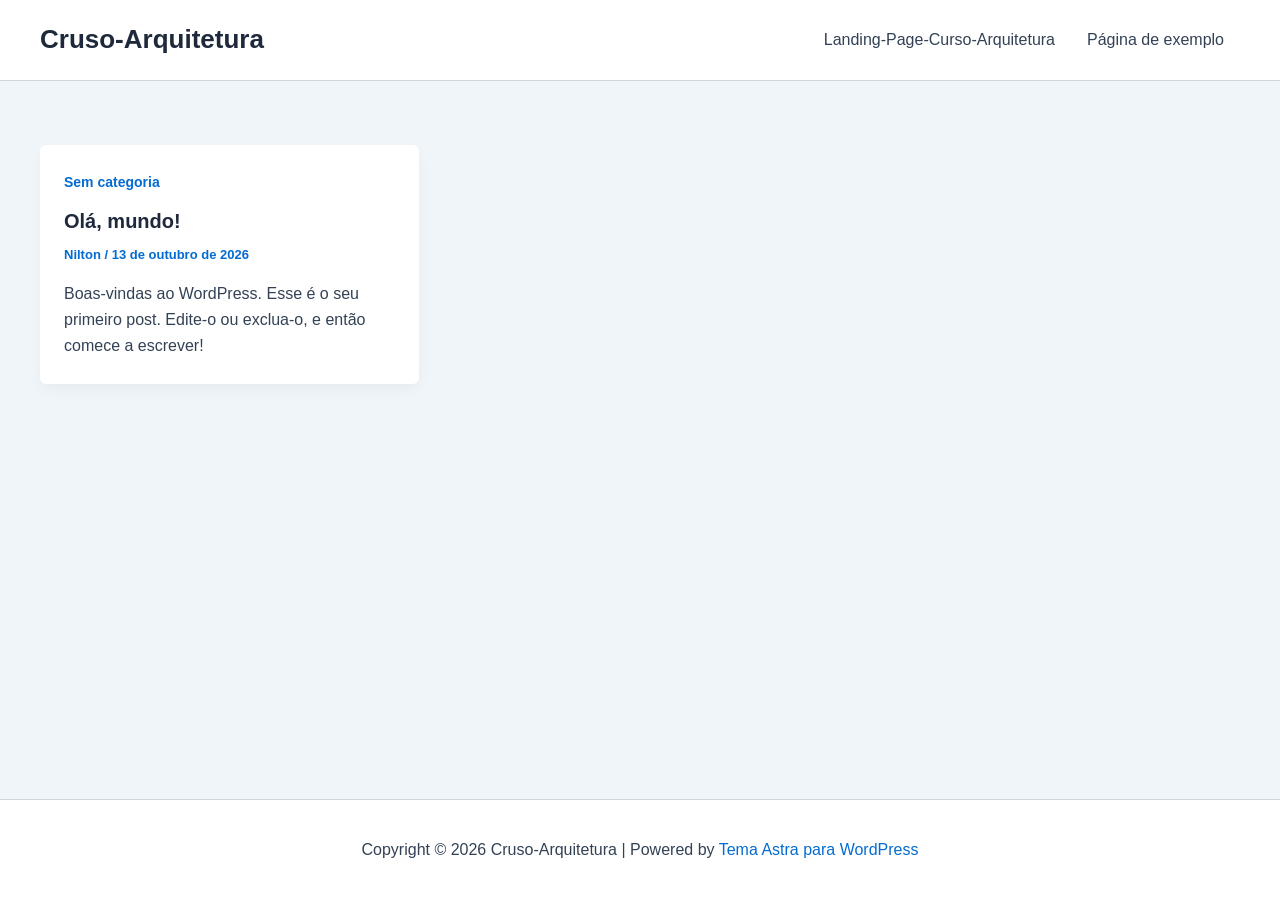
==== index.html @ c6419d1a "pagina teste" ====
<!DOCTYPE html>
<html lang="pt-BR">
<head><meta charset="UTF-8">

<meta name="viewport" content="width=device-width, initial-scale=1">
	<link rel="profile" href="https://gmpg.org/xfn/11"> 
	<title>Cruso-Arquitetura</title>
<meta name="robots" content="max-image-preview:large">


<style id="wp-img-auto-sizes-contain-inline-css">
img:is([sizes=auto i],[sizes^="auto," i]){contain-intrinsic-size:3000px 1500px}
/*# sourceURL=wp-img-auto-sizes-contain-inline-css */
</style>
<link rel="stylesheet" id="astra-theme-css-css" href="/wp-content/themes/astra/assets/css/minified/main.min.css?ver=4.14.0" media="all">
<style id="astra-theme-css-inline-css">
:root{--ast-post-nav-space:0;--ast-container-default-xlg-padding:2.5em;--ast-container-default-lg-padding:2.5em;--ast-container-default-slg-padding:2em;--ast-container-default-md-padding:2.5em;--ast-container-default-sm-padding:2.5em;--ast-container-default-xs-padding:2.4em;--ast-container-default-xxs-padding:1.8em;--ast-code-block-background:#ECEFF3;--ast-comment-inputs-background:#F9FAFB;--ast-normal-container-width:1200px;--ast-narrow-container-width:750px;--ast-blog-title-font-weight:600;--ast-blog-meta-weight:600;--ast-global-color-primary:var(--ast-global-color-4);--ast-global-color-secondary:var(--ast-global-color-5);--ast-global-color-alternate-background:var(--ast-global-color-6);--ast-global-color-subtle-background:var(--ast-global-color-7);--ast-bg-style-guide:var( --ast-global-color-secondary,var(--ast-global-color-5) );--ast-shadow-style-guide:0px 0px 4px 0 #00000057;--ast-global-dark-bg-style:#fff;--ast-global-dark-lfs:#fbfbfb;--ast-widget-bg-color:#fafafa;--ast-wc-container-head-bg-color:#fbfbfb;--ast-title-layout-bg:#eeeeee;--ast-search-border-color:#e7e7e7;--ast-lifter-hover-bg:#e6e6e6;--ast-gallery-block-color:#000;--srfm-color-input-label:var(--ast-global-color-2);}html{font-size:100%;}a{color:var(--ast-global-color-0);}a:hover,a:focus{color:var(--ast-global-color-1);}body,button,input,select,textarea,.ast-button,.ast-custom-button{font-family:-apple-system,BlinkMacSystemFont,Segoe UI,Roboto,Oxygen-Sans,Ubuntu,Cantarell,Helvetica Neue,sans-serif;font-weight:400;font-size:16px;font-size:1rem;line-height:var(--ast-body-line-height,1.65);}blockquote{color:var(--ast-global-color-3);}h1,h2,h3,h4,h5,h6,.entry-content :where(h1,h2,h3,h4,h5,h6),.site-title,.site-title a{font-weight:600;}.ast-site-identity .site-title a{color:var(--ast-global-color-2);}.site-title{font-size:26px;font-size:1.625rem;display:block;}.site-header .site-description{font-size:15px;font-size:0.9375rem;display:none;}.entry-title{font-size:20px;font-size:1.25rem;}.ast-blog-single-element.ast-taxonomy-container a{font-size:14px;font-size:0.875rem;}.ast-blog-meta-container{font-size:13px;font-size:0.8125rem;}.archive .ast-article-post .ast-article-inner,.blog .ast-article-post .ast-article-inner,.archive .ast-article-post .ast-article-inner:hover,.blog .ast-article-post .ast-article-inner:hover{border-top-left-radius:6px;border-top-right-radius:6px;border-bottom-right-radius:6px;border-bottom-left-radius:6px;overflow:hidden;}h1,.entry-content :where(h1){font-size:36px;font-size:2.25rem;font-weight:600;line-height:1.4em;}h2,.entry-content :where(h2){font-size:30px;font-size:1.875rem;font-weight:600;line-height:1.3em;}h3,.entry-content :where(h3){font-size:24px;font-size:1.5rem;font-weight:600;line-height:1.3em;}h4,.entry-content :where(h4){font-size:20px;font-size:1.25rem;line-height:1.2em;font-weight:600;}h5,.entry-content :where(h5){font-size:18px;font-size:1.125rem;line-height:1.2em;font-weight:600;}h6,.entry-content :where(h6){font-size:16px;font-size:1rem;line-height:1.25em;font-weight:600;}::selection{background-color:var(--ast-global-color-0);color:#ffffff;}body,h1,h2,h3,h4,h5,h6,.entry-title a,.entry-content :where(h1,h2,h3,h4,h5,h6){color:var(--ast-global-color-3);}.tagcloud a:hover,.tagcloud a:focus,.tagcloud a.current-item{color:#ffffff;border-color:var(--ast-global-color-0);background-color:var(--ast-global-color-0);}input:focus,input[type="text"]:focus,input[type="email"]:focus,input[type="url"]:focus,input[type="password"]:focus,input[type="reset"]:focus,input[type="search"]:focus,textarea:focus{border-color:var(--ast-global-color-0);}input[type="radio"]:checked,input[type=reset],input[type="checkbox"]:checked,input[type="checkbox"]:hover:checked,input[type="checkbox"]:focus:checked,input[type=range]::-webkit-slider-thumb{border-color:var(--ast-global-color-0);background-color:var(--ast-global-color-0);box-shadow:none;}.site-footer a:hover + .post-count,.site-footer a:focus + .post-count{background:var(--ast-global-color-0);border-color:var(--ast-global-color-0);}.single .nav-links .nav-previous,.single .nav-links .nav-next{color:var(--ast-global-color-0);}.entry-meta,.entry-meta *{line-height:1.45;color:var(--ast-global-color-0);font-weight:600;}.entry-meta a:not(.ast-button):hover,.entry-meta a:not(.ast-button):hover *,.entry-meta a:not(.ast-button):focus,.entry-meta a:not(.ast-button):focus *,.page-links > .page-link,.page-links .page-link:hover,.post-navigation a:hover{color:var(--ast-global-color-1);}#cat option,.secondary .calendar_wrap thead a,.secondary .calendar_wrap thead a:visited{color:var(--ast-global-color-0);}.secondary .calendar_wrap #today,.ast-progress-val span{background:var(--ast-global-color-0);}.secondary a:hover + .post-count,.secondary a:focus + .post-count{background:var(--ast-global-color-0);border-color:var(--ast-global-color-0);}.calendar_wrap #today > a{color:#ffffff;}.page-links .page-link,.single .post-navigation a{color:var(--ast-global-color-3);}.ast-search-menu-icon .search-form button.search-submit{padding:0 4px;}.ast-search-menu-icon form.search-form{padding-right:0;}.ast-header-search .ast-search-menu-icon.ast-dropdown-active .search-form,.ast-header-search .ast-search-menu-icon.ast-dropdown-active .search-field:focus{transition:all 0.2s;}.search-form input.search-field:focus{outline:none;}.ast-mobile-header-content .ast-builder-layout-element:not(.ast-builder-menu):not(.ast-header-divider-element),.ast-mobile-popup-content .ast-builder-layout-element:not(.ast-builder-menu):not(.ast-header-divider-element){padding:15px 20px;}.ast-search-menu-icon .search-form button.search-submit:focus,.ast-theme-transparent-header .ast-header-search .ast-dropdown-active .ast-icon,.ast-theme-transparent-header .ast-inline-search .search-field:focus .ast-icon{color:var(--ast-global-color-1);}.ast-desktop .ast-header-search .slide-search .search-form{border:2px solid var(--ast-global-color-0);}.ast-header-search .slide-search .search-field{background-color:var(--ast-global-dark-bg-style);}.ast-archive-title{color:var(--ast-global-color-2);}.widget-title{font-size:22px;font-size:1.375rem;color:var(--ast-global-color-2);}.ast-single-post .entry-content a,.ast-comment-content a:not(.ast-comment-edit-reply-wrap a){text-decoration:underline;}.ast-single-post .elementor-widget-button .elementor-button,.ast-single-post .entry-content .uagb-tab a,.ast-single-post .entry-content .uagb-ifb-cta a,.ast-single-post .entry-content .uabb-module-content a,.ast-single-post .entry-content .uagb-post-grid a,.ast-single-post .entry-content .uagb-timeline a,.ast-single-post .entry-content .uagb-toc__wrap a,.ast-single-post .entry-content .uagb-taxomony-box a,.entry-content .wp-block-latest-posts > li > a,.ast-single-post .entry-content .wp-block-file__button,a.ast-post-filter-single,.ast-single-post .ast-comment-content .comment-reply-link,.ast-single-post .ast-comment-content .comment-edit-link{text-decoration:none;}.ast-search-menu-icon.slide-search a:focus-visible:focus-visible,.astra-search-icon:focus-visible,#close:focus-visible,a:focus-visible,.ast-menu-toggle:focus-visible,.site .skip-link:focus-visible,.wp-block-loginout input:focus-visible,.wp-block-search.wp-block-search__button-inside .wp-block-search__inside-wrapper,.ast-header-navigation-arrow:focus-visible,.ast-orders-table__row .ast-orders-table__cell:focus-visible,a#ast-apply-coupon:focus-visible,#ast-apply-coupon:focus-visible,#close:focus-visible,.button.search-submit:focus-visible,#search_submit:focus,.normal-search:focus-visible,.ast-header-account-wrap:focus-visible,.astra-cart-drawer-close:focus,.ast-single-variation:focus,.ast-button:focus,.ast-builder-button-wrap:has(.ast-custom-button-link:focus),.ast-builder-button-wrap .ast-custom-button-link:focus{outline-style:dotted;outline-color:inherit;outline-width:thin;}input:focus,input[type="text"]:focus,input[type="email"]:focus,input[type="url"]:focus,input[type="password"]:focus,input[type="reset"]:focus,input[type="search"]:focus,input[type="number"]:focus,textarea:focus,.wp-block-search__input:focus,[data-section="section-header-mobile-trigger"] .ast-button-wrap .ast-mobile-menu-trigger-minimal:focus,.ast-mobile-popup-drawer.active .menu-toggle-close:focus,#ast-scroll-top:focus,#coupon_code:focus,#ast-coupon-code:focus{border-style:dotted;border-color:inherit;border-width:thin;}input{outline:none;}.ast-logo-title-inline .site-logo-img{padding-right:1em;}body .ast-oembed-container *{position:absolute;top:0;width:100%;height:100%;left:0;}body .wp-block-embed-pocket-casts .ast-oembed-container *{position:unset;}.ast-single-post-featured-section + article {margin-top: 2em;}.site-content .ast-single-post-featured-section img {width: 100%;overflow: hidden;object-fit: cover;}.ast-separate-container .site-content .ast-single-post-featured-section + article {margin-top: -80px;z-index: 9;position: relative;border-radius: 4px;}@media (min-width: 922px) {.ast-no-sidebar .site-content .ast-article-image-container--wide {margin-left: -120px;margin-right: -120px;max-width: unset;width: unset;}.ast-left-sidebar .site-content .ast-article-image-container--wide,.ast-right-sidebar .site-content .ast-article-image-container--wide {margin-left: -10px;margin-right: -10px;}.site-content .ast-article-image-container--full {margin-left: calc( -50vw + 50%);margin-right: calc( -50vw + 50%);max-width: 100vw;width: 100vw;}.ast-left-sidebar .site-content .ast-article-image-container--full,.ast-right-sidebar .site-content .ast-article-image-container--full {margin-left: -10px;margin-right: -10px;max-width: inherit;width: auto;}}.site > .ast-single-related-posts-container {margin-top: 0;}@media (min-width: 922px) {.ast-desktop .ast-container--narrow {max-width: var(--ast-narrow-container-width);margin: 0 auto;}}input[type="text"],input[type="number"],input[type="email"],input[type="url"],input[type="password"],input[type="search"],input[type=reset],input[type=tel],input[type=date],select,textarea{font-size:16px;font-style:normal;font-weight:400;line-height:24px;width:100%;padding:12px 16px;border-radius:4px;box-shadow:0px 1px 2px 0px rgba(0,0,0,0.05);color:var(--ast-form-input-text,#475569);}input[type="text"],input[type="number"],input[type="email"],input[type="url"],input[type="password"],input[type="search"],input[type=reset],input[type=tel],input[type=date],select{height:40px;}input[type="date"]{border-width:1px;border-style:solid;border-color:var(--ast-border-color);background:var( --ast-global-color-secondary,var(--ast-global-color-5) );}input[type="text"]:focus,input[type="number"]:focus,input[type="email"]:focus,input[type="url"]:focus,input[type="password"]:focus,input[type="search"]:focus,input[type=reset]:focus,input[type="tel"]:focus,input[type="date"]:focus,select:focus,textarea:focus{border-color:#046BD2;box-shadow:none;outline:none;color:var(--ast-form-input-focus-text,#475569);}label,legend{color:var(--ast-global-color-2,#111827 );font-size:14px;font-style:normal;font-weight:500;line-height:20px;}select{padding:6px 10px;}fieldset{padding:30px;border-radius:4px;}button,.ast-button,.button,input[type="button"],input[type="reset"],input[type="submit"],a:where(.wp-block-button__link){border-radius:4px;box-shadow:0px 1px 2px 0px rgba(0,0,0,0.05);}:root{--ast-comment-inputs-background:#FFF;}::placeholder{color:var(--ast-form-field-color,#9CA3AF);}::-ms-input-placeholder{color:var(--ast-form-field-color,#9CA3AF);}@media (max-width:921.99px){#ast-desktop-header{display:none;}}@media (min-width:922px){#ast-mobile-header{display:none;}}.wp-block-buttons.aligncenter{justify-content:center;}.wp-block-button.is-style-outline .wp-block-button__link{border-color:var(--ast-global-color-0);}div.wp-block-button.is-style-outline > .wp-block-button__link:not(.has-text-color),div.wp-block-button.wp-block-button__link.is-style-outline:not(.has-text-color){color:var(--ast-global-color-0);}.wp-block-button.is-style-outline .wp-block-button__link:hover,.wp-block-buttons .wp-block-button.is-style-outline .wp-block-button__link:focus,.wp-block-buttons .wp-block-button.is-style-outline > .wp-block-button__link:not(.has-text-color):hover,.wp-block-buttons .wp-block-button.wp-block-button__link.is-style-outline:not(.has-text-color):hover{color:#ffffff;background-color:var(--ast-global-color-1);border-color:var(--ast-global-color-1);}.post-page-numbers.current .page-link,.ast-pagination .page-numbers.current{color:#ffffff;border-color:var(--ast-global-color-0);background-color:var(--ast-global-color-0);}.wp-block-buttons .wp-block-button.is-style-outline .wp-block-button__link.wp-element-button,.ast-outline-button,.wp-block-uagb-buttons-child .uagb-buttons-repeater.ast-outline-button{border-color:var(--ast-global-color-0);border-top-width:2px;border-right-width:2px;border-bottom-width:2px;border-left-width:2px;font-family:inherit;font-weight:500;font-size:16px;font-size:1rem;line-height:1em;padding-top:13px;padding-right:30px;padding-bottom:13px;padding-left:30px;}.wp-block-buttons .wp-block-button.is-style-outline > .wp-block-button__link:not(.has-text-color),.wp-block-buttons .wp-block-button.wp-block-button__link.is-style-outline:not(.has-text-color),.ast-outline-button{color:var(--ast-global-color-0);}.wp-block-button.is-style-outline .wp-block-button__link:hover,.wp-block-buttons .wp-block-button.is-style-outline .wp-block-button__link:focus,.wp-block-buttons .wp-block-button.is-style-outline > .wp-block-button__link:not(.has-text-color):hover,.wp-block-buttons .wp-block-button.wp-block-button__link.is-style-outline:not(.has-text-color):hover,.ast-outline-button:hover,.ast-outline-button:focus,.wp-block-uagb-buttons-child .uagb-buttons-repeater.ast-outline-button:hover,.wp-block-uagb-buttons-child .uagb-buttons-repeater.ast-outline-button:focus{color:#ffffff;background-color:var(--ast-global-color-1);border-color:var(--ast-global-color-1);}.ast-single-post .entry-content a.ast-outline-button,.ast-single-post .entry-content .is-style-outline>.wp-block-button__link{text-decoration:none;}.wp-block-button .wp-block-button__link.wp-element-button.is-style-outline:not(.has-background),.wp-block-button.is-style-outline>.wp-block-button__link.wp-element-button:not(.has-background),.ast-outline-button{background-color:transparent;}.uagb-buttons-repeater.ast-outline-button{border-radius:9999px;}@media (max-width:921px){.wp-block-buttons .wp-block-button.is-style-outline .wp-block-button__link.wp-element-button,.ast-outline-button,.wp-block-uagb-buttons-child .uagb-buttons-repeater.ast-outline-button{padding-top:12px;padding-right:28px;padding-bottom:12px;padding-left:28px;}}@media (max-width:544px){.wp-block-buttons .wp-block-button.is-style-outline .wp-block-button__link.wp-element-button,.ast-outline-button,.wp-block-uagb-buttons-child .uagb-buttons-repeater.ast-outline-button{padding-top:10px;padding-right:24px;padding-bottom:10px;padding-left:24px;}}.entry-content[data-ast-blocks-layout] > figure{margin-bottom:1em;}h1.widget-title{font-weight:600;}h2.widget-title{font-weight:600;}h3.widget-title{font-weight:600;}#page{display:flex;flex-direction:column;min-height:100vh;}.ast-404-layout-1 h1.page-title{color:var(--ast-global-color-2);}.single .post-navigation a{line-height:1em;height:inherit;}.error-404 .page-sub-title{font-size:1.5rem;font-weight:inherit;}.search .site-content .content-area .search-form{margin-bottom:0;}#page .site-content{flex-grow:1;}.widget{margin-bottom:1.25em;}#secondary li{line-height:1.5em;}#secondary .wp-block-group h2{margin-bottom:0.7em;}#secondary h2{font-size:1.7rem;}.ast-separate-container .ast-article-post,.ast-separate-container .ast-article-single,.ast-separate-container .comment-respond{padding:3em;}.ast-separate-container .ast-article-single .ast-article-single{padding:0;}.ast-article-single .wp-block-post-template-is-layout-grid{padding-left:0;}.ast-separate-container .comments-title,.ast-narrow-container .comments-title{padding:1.5em 2em;}.ast-page-builder-template .comment-form-textarea,.ast-comment-formwrap .ast-grid-common-col{padding:0;}.ast-comment-formwrap{padding:0;display:inline-flex;column-gap:20px;width:100%;margin-left:0;margin-right:0;}.comments-area textarea#comment:focus,.comments-area textarea#comment:active,.comments-area .ast-comment-formwrap input[type="text"]:focus,.comments-area .ast-comment-formwrap input[type="text"]:active {box-shadow:none;outline:none;}.archive.ast-page-builder-template .entry-header{margin-top:2em;}.ast-page-builder-template .ast-comment-formwrap{width:100%;}.entry-title{margin-bottom:0.6em;}.ast-archive-description p{font-size:inherit;font-weight:inherit;line-height:inherit;}.ast-separate-container .ast-comment-list li.depth-1,.hentry{margin-bottom:1.5em;}.site-content section.ast-archive-description{margin-bottom:2em;}@media (min-width:921px){.ast-left-sidebar.ast-page-builder-template #secondary,.archive.ast-right-sidebar.ast-page-builder-template .site-main{padding-left:20px;padding-right:20px;}}@media (max-width:544px){.ast-comment-formwrap.ast-row{column-gap:10px;display:inline-block;}#ast-commentform .ast-grid-common-col{position:relative;width:100%;}}@media (min-width:1201px){.ast-separate-container .ast-article-post,.ast-separate-container .ast-article-single,.ast-separate-container .ast-author-box,.ast-separate-container .ast-404-layout-1,.ast-separate-container .no-results{padding:3em;}}@media (max-width:921px){.ast-left-sidebar #content > .ast-container{display:flex;flex-direction:column-reverse;width:100%;}}@media (min-width:922px){.ast-separate-container.ast-right-sidebar #primary,.ast-separate-container.ast-left-sidebar #primary{border:0;}.search-no-results.ast-separate-container #primary{margin-bottom:4em;}}.wp-block-button .wp-block-button__link{color:#ffffff;}.wp-block-button .wp-block-button__link:hover,.wp-block-button .wp-block-button__link:focus{color:#ffffff;background-color:var(--ast-global-color-1);border-color:var(--ast-global-color-1);}.elementor-widget-heading h1.elementor-heading-title{line-height:1.4em;}.elementor-widget-heading h2.elementor-heading-title{line-height:1.3em;}.elementor-widget-heading h3.elementor-heading-title{line-height:1.3em;}.elementor-widget-heading h4.elementor-heading-title{line-height:1.2em;}.elementor-widget-heading h5.elementor-heading-title{line-height:1.2em;}.elementor-widget-heading h6.elementor-heading-title{line-height:1.25em;}.wp-block-button .wp-block-button__link,.wp-block-search .wp-block-search__button,body .wp-block-file .wp-block-file__button{border-color:var(--ast-global-color-0);background-color:var(--ast-global-color-0);color:#ffffff;font-family:inherit;font-weight:500;line-height:1em;font-size:16px;font-size:1rem;padding-top:15px;padding-right:30px;padding-bottom:15px;padding-left:30px;}.ast-single-post .entry-content .wp-block-button .wp-block-button__link,.ast-single-post .entry-content .wp-block-search .wp-block-search__button,body .entry-content .wp-block-file .wp-block-file__button{text-decoration:none;}@media (max-width:921px){.wp-block-button .wp-block-button__link,.wp-block-search .wp-block-search__button,body .wp-block-file .wp-block-file__button{padding-top:14px;padding-right:28px;padding-bottom:14px;padding-left:28px;}}@media (max-width:544px){.wp-block-button .wp-block-button__link,.wp-block-search .wp-block-search__button,body .wp-block-file .wp-block-file__button{padding-top:12px;padding-right:24px;padding-bottom:12px;padding-left:24px;}}.menu-toggle,button,.ast-button,.ast-custom-button,.button,input#submit,input[type="button"],input[type="submit"],input[type="reset"],#comments .submit,.search .search-submit,form[CLASS*="wp-block-search__"].wp-block-search .wp-block-search__inside-wrapper .wp-block-search__button,body .wp-block-file .wp-block-file__button,.search .search-submit{border-style:solid;border-top-width:0;border-right-width:0;border-left-width:0;border-bottom-width:0;color:#ffffff;border-color:var(--ast-global-color-0);background-color:var(--ast-global-color-0);padding-top:15px;padding-right:30px;padding-bottom:15px;padding-left:30px;font-family:inherit;font-weight:500;font-size:16px;font-size:1rem;line-height:1em;}button:focus,.menu-toggle:hover,button:hover,.ast-button:hover,.ast-custom-button:hover .button:hover,.ast-custom-button:hover ,input[type=reset]:hover,input[type=reset]:focus,input#submit:hover,input#submit:focus,input[type="button"]:hover,input[type="button"]:focus,input[type="submit"]:hover,input[type="submit"]:focus,form[CLASS*="wp-block-search__"].wp-block-search .wp-block-search__inside-wrapper .wp-block-search__button:hover,form[CLASS*="wp-block-search__"].wp-block-search .wp-block-search__inside-wrapper .wp-block-search__button:focus,body .wp-block-file .wp-block-file__button:hover,body .wp-block-file .wp-block-file__button:focus{color:#ffffff;background-color:var(--ast-global-color-1);border-color:var(--ast-global-color-1);}form[CLASS*="wp-block-search__"].wp-block-search .wp-block-search__inside-wrapper .wp-block-search__button.has-icon{padding-top:calc(15px - 3px);padding-right:calc(30px - 3px);padding-bottom:calc(15px - 3px);padding-left:calc(30px - 3px);}@media (max-width:921px){.menu-toggle,button,.ast-button,.ast-custom-button,.button,input#submit,input[type="button"],input[type="submit"],input[type="reset"],#comments .submit,.search .search-submit,form[CLASS*="wp-block-search__"].wp-block-search .wp-block-search__inside-wrapper .wp-block-search__button,body .wp-block-file .wp-block-file__button,.search .search-submit{padding-top:14px;padding-right:28px;padding-bottom:14px;padding-left:28px;}}@media (max-width:544px){.menu-toggle,button,.ast-button,.ast-custom-button,.button,input#submit,input[type="button"],input[type="submit"],input[type="reset"],#comments .submit,.search .search-submit,form[CLASS*="wp-block-search__"].wp-block-search .wp-block-search__inside-wrapper .wp-block-search__button,body .wp-block-file .wp-block-file__button,.search .search-submit{padding-top:12px;padding-right:24px;padding-bottom:12px;padding-left:24px;}}@media (max-width:921px){.ast-mobile-header-stack .main-header-bar .ast-search-menu-icon{display:inline-block;}.ast-header-break-point.ast-header-custom-item-outside .ast-mobile-header-stack .main-header-bar .ast-search-icon{margin:0;}.ast-comment-avatar-wrap img{max-width:2.5em;}.ast-comment-meta{padding:0 1.8888em 1.3333em;}}@media (min-width:544px){.ast-container{max-width:100%;}}@media (max-width:544px){.ast-separate-container .ast-article-post,.ast-separate-container .ast-article-single,.ast-separate-container .comments-title,.ast-separate-container .ast-archive-description{padding:1.5em 1em;}.ast-separate-container #content .ast-container{padding-left:0.54em;padding-right:0.54em;}.ast-separate-container .ast-comment-list .bypostauthor{padding:.5em;}.ast-search-menu-icon.ast-dropdown-active .search-field{width:170px;}} #ast-mobile-header .ast-site-header-cart-li a{pointer-events:none;}.ast-separate-container{background-color:var(--ast-global-color-5);}@media (max-width:921px){.site-title{display:block;}.site-header .site-description{display:none;}h1,.entry-content :where(h1){font-size:30px;font-size:1.875rem;}h2,.entry-content :where(h2){font-size:25px;font-size:1.5625rem;}h3,.entry-content :where(h3){font-size:20px;font-size:1.25rem;}}@media (max-width:544px){.site-title{display:block;}.site-header .site-description{display:none;}h1,.entry-content :where(h1){font-size:30px;font-size:1.875rem;}h2,.entry-content :where(h2){font-size:25px;font-size:1.5625rem;}h3,.entry-content :where(h3){font-size:20px;font-size:1.25rem;}}@media (max-width:921px){html{font-size:91.2%;}}@media (max-width:544px){html{font-size:91.2%;}}@media (min-width:922px){.ast-container{max-width:1240px;}}@media (min-width:922px){.site-content .ast-container{display:flex;}}@media (max-width:921px){.site-content .ast-container{flex-direction:column;}}.ast-blog-layout-4-grid .ast-article-post{width:33.33%;margin-bottom:2em;border-bottom:0;background-color:transparent;}.ast-blog-layout-4-grid .ast-article-inner .wp-post-image{width:100%;}.ast-article-inner{padding:1.5em;}.ast-blog-layout-4-grid .ast-row{display:flex;flex-wrap:wrap;flex-flow:row wrap;align-items:stretch;}.ast-separate-container .ast-blog-layout-4-grid .ast-article-post{padding:0 1em 0;}.ast-separate-container.ast-desktop .ast-blog-layout-4-grid .ast-row{margin-left:-1em;margin-right:-1em;}.ast-blog-layout-4-grid .ast-article-inner{box-shadow:0px 6px 15px -2px rgba(16,24,40,0.05);}.ast-separate-container .ast-blog-layout-4-grid .ast-article-inner,.ast-plain-container .ast-blog-layout-4-grid .ast-article-inner{height:100%;}.ast-row .blog-layout-4 .post-content,.blog-layout-4 .post-thumb{padding-left:0;padding-right:0;}.ast-article-post.remove-featured-img-padding .blog-layout-4 .post-content .ast-blog-featured-section:first-child .post-thumb-img-content{margin-top:-1.5em;}.ast-article-post.remove-featured-img-padding .blog-layout-4 .post-content .ast-blog-featured-section .post-thumb-img-content{margin-left:-1.5em;margin-right:-1.5em;}@media (max-width:921px){.ast-blog-layout-4-grid .ast-article-post{width:100%;}}.ast-blog-layout-6-grid .ast-blog-featured-section:before { content: ""; }.ast-article-post .post-thumb-img-content img{aspect-ratio:16/9;width:100%;}.ast-article-post .post-thumb-img-content{overflow:hidden;}.ast-article-post .post-thumb-img-content img{transform:scale(1);transition:transform .5s ease;}.ast-article-post:hover .post-thumb-img-content img{transform:scale(1.1);}.cat-links.badge a,.tags-links.badge a {padding: 4px 8px;border-radius: 3px;font-weight: 400;}.cat-links.underline a,.tags-links.underline a{text-decoration: underline;}@media (min-width:922px){.main-header-menu .sub-menu .menu-item.ast-left-align-sub-menu:hover > .sub-menu,.main-header-menu .sub-menu .menu-item.ast-left-align-sub-menu.focus > .sub-menu{margin-left:-0px;}}.entry-content li > p{margin-bottom:0;}.site .comments-area{padding-bottom:2em;margin-top:2em;}.wp-block-file {display: flex;align-items: center;flex-wrap: wrap;justify-content: space-between;}.wp-block-pullquote {border: none;}.wp-block-pullquote blockquote::before {content: "\201D";font-family: "Helvetica",sans-serif;display: flex;transform: rotate( 180deg );font-size: 6rem;font-style: normal;line-height: 1;font-weight: bold;align-items: center;justify-content: center;}.has-text-align-right > blockquote::before {justify-content: flex-start;}.has-text-align-left > blockquote::before {justify-content: flex-end;}figure.wp-block-pullquote.is-style-solid-color blockquote {max-width: 100%;text-align: inherit;}:root {--wp--custom--ast-default-block-top-padding: 3em;--wp--custom--ast-default-block-right-padding: 3em;--wp--custom--ast-default-block-bottom-padding: 3em;--wp--custom--ast-default-block-left-padding: 3em;--wp--custom--ast-container-width: 1200px;--wp--custom--ast-content-width-size: 1200px;--wp--custom--ast-wide-width-size: calc(1200px + var(--wp--custom--ast-default-block-left-padding) + var(--wp--custom--ast-default-block-right-padding));}.ast-narrow-container {--wp--custom--ast-content-width-size: 750px;--wp--custom--ast-wide-width-size: 750px;}@media(max-width: 921px) {:root {--wp--custom--ast-default-block-top-padding: 3em;--wp--custom--ast-default-block-right-padding: 2em;--wp--custom--ast-default-block-bottom-padding: 3em;--wp--custom--ast-default-block-left-padding: 2em;}}@media(max-width: 544px) {:root {--wp--custom--ast-default-block-top-padding: 3em;--wp--custom--ast-default-block-right-padding: 1.5em;--wp--custom--ast-default-block-bottom-padding: 3em;--wp--custom--ast-default-block-left-padding: 1.5em;}}.entry-content > .wp-block-group,.entry-content > .wp-block-cover,.entry-content > .wp-block-columns {padding-top: var(--wp--custom--ast-default-block-top-padding);padding-right: var(--wp--custom--ast-default-block-right-padding);padding-bottom: var(--wp--custom--ast-default-block-bottom-padding);padding-left: var(--wp--custom--ast-default-block-left-padding);}.ast-plain-container.ast-no-sidebar .entry-content > .alignfull,.ast-page-builder-template .ast-no-sidebar .entry-content > .alignfull {margin-left: calc( -50vw + 50%);margin-right: calc( -50vw + 50%);max-width: 100vw;width: 100vw;}.ast-plain-container.ast-no-sidebar .entry-content .alignfull .alignfull,.ast-page-builder-template.ast-no-sidebar .entry-content .alignfull .alignfull,.ast-plain-container.ast-no-sidebar .entry-content .alignfull .alignwide,.ast-page-builder-template.ast-no-sidebar .entry-content .alignfull .alignwide,.ast-plain-container.ast-no-sidebar .entry-content .alignwide .alignfull,.ast-page-builder-template.ast-no-sidebar .entry-content .alignwide .alignfull,.ast-plain-container.ast-no-sidebar .entry-content .alignwide .alignwide,.ast-page-builder-template.ast-no-sidebar .entry-content .alignwide .alignwide,.ast-plain-container.ast-no-sidebar .entry-content .wp-block-column .alignfull,.ast-page-builder-template.ast-no-sidebar .entry-content .wp-block-column .alignfull,.ast-plain-container.ast-no-sidebar .entry-content .wp-block-column .alignwide,.ast-page-builder-template.ast-no-sidebar .entry-content .wp-block-column .alignwide {margin-left: auto;margin-right: auto;width: 100%;}[data-ast-blocks-layout] .wp-block-separator:not(.is-style-dots) {height: 0;}[data-ast-blocks-layout] .wp-block-separator {margin: 20px auto;}[data-ast-blocks-layout] .wp-block-separator:not(.is-style-wide):not(.is-style-dots) {max-width: 100px;}[data-ast-blocks-layout] .wp-block-separator.has-background {padding: 0;}.entry-content[data-ast-blocks-layout] > * {max-width: var(--wp--custom--ast-content-width-size);margin-left: auto;margin-right: auto;}.entry-content[data-ast-blocks-layout] > .alignwide {max-width: var(--wp--custom--ast-wide-width-size);}.entry-content[data-ast-blocks-layout] .alignfull {max-width: none;}.entry-content .wp-block-columns {margin-bottom: 0;}blockquote {margin: 1.5em;border-color: rgba(0,0,0,0.05);}.wp-block-quote:not(.has-text-align-right):not(.has-text-align-center) {border-left: 5px solid rgba(0,0,0,0.05);}.has-text-align-right > blockquote,blockquote.has-text-align-right {border-right: 5px solid rgba(0,0,0,0.05);}.has-text-align-left > blockquote,blockquote.has-text-align-left {border-left: 5px solid rgba(0,0,0,0.05);}.wp-block-site-tagline,.wp-block-latest-posts .read-more {margin-top: 15px;}.wp-block-loginout p label {display: block;}.wp-block-loginout p:not(.login-remember):not(.login-submit) input {width: 100%;}.wp-block-loginout input:focus {border-color: transparent;}.wp-block-loginout input:focus {outline: thin dotted;}.entry-content .wp-block-media-text .wp-block-media-text__content {padding: 0 0 0 8%;}.entry-content .wp-block-media-text.has-media-on-the-right .wp-block-media-text__content {padding: 0 8% 0 0;}.entry-content .wp-block-media-text.has-background .wp-block-media-text__content {padding: 8%;}.entry-content .wp-block-cover:not([class*="background-color"]):not(.has-text-color.has-link-color) .wp-block-cover__inner-container,.entry-content .wp-block-cover:not([class*="background-color"]) .wp-block-cover-image-text,.entry-content .wp-block-cover:not([class*="background-color"]) .wp-block-cover-text,.entry-content .wp-block-cover-image:not([class*="background-color"]) .wp-block-cover__inner-container,.entry-content .wp-block-cover-image:not([class*="background-color"]) .wp-block-cover-image-text,.entry-content .wp-block-cover-image:not([class*="background-color"]) .wp-block-cover-text {color: var(--ast-global-color-primary,var(--ast-global-color-5));}.wp-block-loginout .login-remember input {width: 1.1rem;height: 1.1rem;margin: 0 5px 4px 0;vertical-align: middle;}.wp-block-latest-posts > li > *:first-child,.wp-block-latest-posts:not(.is-grid) > li:first-child {margin-top: 0;}.entry-content > .wp-block-buttons,.entry-content > .wp-block-uagb-buttons {margin-bottom: 1.5em;}.wp-block-search__inside-wrapper .wp-block-search__input {padding: 0 10px;color: var(--ast-global-color-3);background: var(--ast-global-color-primary,var(--ast-global-color-5));border-color: var(--ast-border-color);}.wp-block-latest-posts .read-more {margin-bottom: 1.5em;}.wp-block-search__no-button .wp-block-search__inside-wrapper .wp-block-search__input {padding-top: 5px;padding-bottom: 5px;}.wp-block-latest-posts .wp-block-latest-posts__post-date,.wp-block-latest-posts .wp-block-latest-posts__post-author {font-size: 1rem;}.wp-block-latest-posts > li > *,.wp-block-latest-posts:not(.is-grid) > li {margin-top: 12px;margin-bottom: 12px;}.ast-page-builder-template .entry-content[data-ast-blocks-layout] > .alignwide:where(:not(.uagb-is-root-container):not(.spectra-is-root-container)) > * {max-width: var(--wp--custom--ast-wide-width-size);}.ast-page-builder-template .entry-content[data-ast-blocks-layout] > .inherit-container-width > *,.ast-page-builder-template .entry-content[data-ast-blocks-layout] > *:not(.wp-block-group):where(:not(.uagb-is-root-container):not(.spectra-is-root-container)) > *,.entry-content[data-ast-blocks-layout] > .wp-block-cover .wp-block-cover__inner-container {max-width: none ;margin-left: auto;margin-right: auto;}.ast-page-builder-template .entry-content[data-ast-blocks-layout] > *,.ast-page-builder-template .entry-content[data-ast-blocks-layout] > .alignfull:where(:not(.wp-block-group):not(.uagb-is-root-container):not(.spectra-is-root-container)) > * {max-width: none;}.entry-content[data-ast-blocks-layout] .wp-block-cover:not(.alignleft):not(.alignright) {width: auto;}@media(max-width: 1200px) {.ast-separate-container .entry-content > .alignfull,.ast-separate-container .entry-content[data-ast-blocks-layout] > .alignwide,.ast-plain-container .entry-content[data-ast-blocks-layout] > .alignwide,.ast-plain-container .entry-content .alignfull {margin-left: calc(-1 * min(var(--ast-container-default-xlg-padding),20px)) ;margin-right: calc(-1 * min(var(--ast-container-default-xlg-padding),20px));}}@media(min-width: 1201px) {.ast-separate-container .entry-content > .alignfull {margin-left: calc(-1 * var(--ast-container-default-xlg-padding) );margin-right: calc(-1 * var(--ast-container-default-xlg-padding) );}.ast-separate-container .entry-content[data-ast-blocks-layout] > .alignwide,.ast-plain-container .entry-content[data-ast-blocks-layout] > .alignwide {margin-left: auto;margin-right: auto;}}@media(min-width: 921px) {.ast-separate-container .entry-content .wp-block-group.alignwide:not(.inherit-container-width) > :where(:not(.alignleft):not(.alignright)),.ast-plain-container .entry-content .wp-block-group.alignwide:not(.inherit-container-width) > :where(:not(.alignleft):not(.alignright)) {max-width: calc( var(--wp--custom--ast-content-width-size) + 80px );}.ast-plain-container.ast-right-sidebar .entry-content[data-ast-blocks-layout] .alignfull,.ast-plain-container.ast-left-sidebar .entry-content[data-ast-blocks-layout] .alignfull {margin-left: -60px;margin-right: -60px;}}@media(min-width: 544px) {.entry-content > .alignleft {margin-right: 20px;}.entry-content > .alignright {margin-left: 20px;}}@media (max-width:544px){.wp-block-columns .wp-block-column:not(:last-child){margin-bottom:20px;}.wp-block-latest-posts{margin:0;}}@media( max-width: 600px ) {.entry-content .wp-block-media-text .wp-block-media-text__content,.entry-content .wp-block-media-text.has-media-on-the-right .wp-block-media-text__content {padding: 8% 0 0;}.entry-content .wp-block-media-text.has-background .wp-block-media-text__content {padding: 8%;}}.ast-page-builder-template .entry-header {padding-left: 0;}.ast-narrow-container .site-content .wp-block-uagb-image--align-full .wp-block-uagb-image__figure {max-width: 100%;margin-left: auto;margin-right: auto;}.entry-content ul,.entry-content ol {padding: revert;margin: revert;padding-left: 20px;}.entry-content ul.wc-block-product-template{padding: 0;}:root .has-ast-global-color-0-color{color:var(--ast-global-color-0);}:root .has-ast-global-color-0-background-color{background-color:var(--ast-global-color-0);}:root .wp-block-button .has-ast-global-color-0-color{color:var(--ast-global-color-0);}:root .wp-block-button .has-ast-global-color-0-background-color{background-color:var(--ast-global-color-0);}:root .has-ast-global-color-1-color{color:var(--ast-global-color-1);}:root .has-ast-global-color-1-background-color{background-color:var(--ast-global-color-1);}:root .wp-block-button .has-ast-global-color-1-color{color:var(--ast-global-color-1);}:root .wp-block-button .has-ast-global-color-1-background-color{background-color:var(--ast-global-color-1);}:root .has-ast-global-color-2-color{color:var(--ast-global-color-2);}:root .has-ast-global-color-2-background-color{background-color:var(--ast-global-color-2);}:root .wp-block-button .has-ast-global-color-2-color{color:var(--ast-global-color-2);}:root .wp-block-button .has-ast-global-color-2-background-color{background-color:var(--ast-global-color-2);}:root .has-ast-global-color-3-color{color:var(--ast-global-color-3);}:root .has-ast-global-color-3-background-color{background-color:var(--ast-global-color-3);}:root .wp-block-button .has-ast-global-color-3-color{color:var(--ast-global-color-3);}:root .wp-block-button .has-ast-global-color-3-background-color{background-color:var(--ast-global-color-3);}:root .has-ast-global-color-4-color{color:var(--ast-global-color-4);}:root .has-ast-global-color-4-background-color{background-color:var(--ast-global-color-4);}:root .wp-block-button .has-ast-global-color-4-color{color:var(--ast-global-color-4);}:root .wp-block-button .has-ast-global-color-4-background-color{background-color:var(--ast-global-color-4);}:root .has-ast-global-color-5-color{color:var(--ast-global-color-5);}:root .has-ast-global-color-5-background-color{background-color:var(--ast-global-color-5);}:root .wp-block-button .has-ast-global-color-5-color{color:var(--ast-global-color-5);}:root .wp-block-button .has-ast-global-color-5-background-color{background-color:var(--ast-global-color-5);}:root .has-ast-global-color-6-color{color:var(--ast-global-color-6);}:root .has-ast-global-color-6-background-color{background-color:var(--ast-global-color-6);}:root .wp-block-button .has-ast-global-color-6-color{color:var(--ast-global-color-6);}:root .wp-block-button .has-ast-global-color-6-background-color{background-color:var(--ast-global-color-6);}:root .has-ast-global-color-7-color{color:var(--ast-global-color-7);}:root .has-ast-global-color-7-background-color{background-color:var(--ast-global-color-7);}:root .wp-block-button .has-ast-global-color-7-color{color:var(--ast-global-color-7);}:root .wp-block-button .has-ast-global-color-7-background-color{background-color:var(--ast-global-color-7);}:root .has-ast-global-color-8-color{color:var(--ast-global-color-8);}:root .has-ast-global-color-8-background-color{background-color:var(--ast-global-color-8);}:root .wp-block-button .has-ast-global-color-8-color{color:var(--ast-global-color-8);}:root .wp-block-button .has-ast-global-color-8-background-color{background-color:var(--ast-global-color-8);}:root{--ast-global-color-0:#046bd2;--ast-global-color-1:#045cb4;--ast-global-color-2:#1e293b;--ast-global-color-3:#334155;--ast-global-color-4:#FFFFFF;--ast-global-color-5:#F0F5FA;--ast-global-color-6:#111111;--ast-global-color-7:#D1D5DB;--ast-global-color-8:#111111;}:root {--ast-border-color : var(--ast-global-color-7);}.ast-archive-entry-banner {-js-display: flex;display: flex;flex-direction: column;justify-content: center;text-align: center;position: relative;background: var(--ast-title-layout-bg);}.ast-archive-entry-banner[data-banner-width-type="custom"] {margin: 0 auto;width: 100%;}.ast-archive-entry-banner[data-banner-layout="layout-1"] {background: inherit;padding: 20px 0;text-align: left;}body.archive .ast-archive-description{max-width:1200px;width:100%;text-align:left;padding-top:3em;padding-right:3em;padding-bottom:3em;padding-left:3em;}body.archive .ast-archive-description .ast-archive-title,body.archive .ast-archive-description .ast-archive-title *{font-weight:600;font-size:32px;font-size:2rem;}body.archive .ast-archive-description > *:not(:last-child){margin-bottom:10px;}@media (max-width:921px){body.archive .ast-archive-description{text-align:left;}}@media (max-width:544px){body.archive .ast-archive-description{text-align:left;}}.ast-breadcrumbs .trail-browse,.ast-breadcrumbs .trail-items,.ast-breadcrumbs .trail-items li{display:inline-block;margin:0;padding:0;border:none;background:inherit;text-indent:0;text-decoration:none;}.ast-breadcrumbs .trail-browse{font-size:inherit;font-style:inherit;font-weight:inherit;color:inherit;}.ast-breadcrumbs .trail-items{list-style:none;}.trail-items li::after{padding:0 0.3em;content:"\00bb";}.trail-items li:last-of-type::after{display:none;}h1,h2,h3,h4,h5,h6,.entry-content :where(h1,h2,h3,h4,h5,h6){color:var(--ast-global-color-2);}.entry-title a{color:var(--ast-global-color-2);}@media (max-width:921px){.ast-builder-grid-row-container.ast-builder-grid-row-tablet-3-firstrow .ast-builder-grid-row > *:first-child,.ast-builder-grid-row-container.ast-builder-grid-row-tablet-3-lastrow .ast-builder-grid-row > *:last-child{grid-column:1 / -1;}}@media (max-width:544px){.ast-builder-grid-row-container.ast-builder-grid-row-mobile-3-firstrow .ast-builder-grid-row > *:first-child,.ast-builder-grid-row-container.ast-builder-grid-row-mobile-3-lastrow .ast-builder-grid-row > *:last-child{grid-column:1 / -1;}}.ast-builder-layout-element[data-section="title_tagline"]{display:flex;}@media (max-width:921.99px){.ast-header-break-point .ast-builder-layout-element[data-section="title_tagline"]{display:flex;}}@media (max-width:544px){.ast-header-break-point .ast-builder-layout-element[data-section="title_tagline"]{display:flex;}}.ast-builder-menu-1{font-family:inherit;font-weight:inherit;}.ast-builder-menu-1 .menu-item > .menu-link{color:var(--ast-global-color-3);}.ast-builder-menu-1 .menu-item > .ast-menu-toggle{color:var(--ast-global-color-3);}.ast-builder-menu-1 .menu-link:hover,.ast-builder-menu-1 .main-header-menu > .menu-item:hover > .menu-link,.ast-builder-menu-1 .inline-on-mobile .ast-menu-toggle:hover,.ast-builder-menu-1 .inline-on-mobile .main-header-menu > .menu-item:hover > .ast-menu-toggle{color:var(--ast-global-color-1);}.ast-builder-menu-1 .ast-menu-toggle:hover,.ast-builder-menu-1 .main-header-menu > .menu-item:hover > .ast-menu-toggle{color:var(--ast-global-color-1);}.ast-builder-menu-1 .menu-item.current-menu-item > .menu-link,.ast-builder-menu-1 .inline-on-mobile .menu-item.current-menu-item > .ast-menu-toggle,.ast-builder-menu-1 .current-menu-ancestor > .menu-link{color:var(--ast-global-color-1);}.ast-builder-menu-1 .menu-item.current-menu-item > .ast-menu-toggle{color:var(--ast-global-color-1);}.ast-builder-menu-1 .sub-menu,.ast-builder-menu-1 .inline-on-mobile .sub-menu{border-top-width:2px;border-bottom-width:0px;border-right-width:0px;border-left-width:0px;border-color:var(--ast-global-color-0);border-style:solid;}.ast-builder-menu-1 .sub-menu .sub-menu{top:-2px;}.ast-builder-menu-1 .main-header-menu > .menu-item > .sub-menu,.ast-builder-menu-1 .main-header-menu > .menu-item > .astra-full-megamenu-wrapper{margin-top:0px;}.ast-desktop .ast-builder-menu-1 .main-header-menu > .menu-item > .sub-menu:before,.ast-desktop .ast-builder-menu-1 .main-header-menu > .menu-item > .astra-full-megamenu-wrapper:before{height:calc( 0px + 2px + 5px );}.ast-desktop .ast-builder-menu-1 .menu-item .sub-menu .menu-link{border-style:none;}@media (max-width:921px){.ast-header-break-point .ast-builder-menu-1 .menu-item.menu-item-has-children > .ast-menu-toggle{top:0;}.ast-builder-menu-1 .inline-on-mobile .menu-item.menu-item-has-children > .ast-menu-toggle{right:-15px;}.ast-builder-menu-1 .menu-item-has-children > .menu-link:after{content:unset;}.ast-builder-menu-1 .main-header-menu > .menu-item > .sub-menu,.ast-builder-menu-1 .main-header-menu > .menu-item > .astra-full-megamenu-wrapper{margin-top:0;}}@media (max-width:544px){.ast-header-break-point .ast-builder-menu-1 .menu-item.menu-item-has-children > .ast-menu-toggle{top:0;}.ast-builder-menu-1 .main-header-menu > .menu-item > .sub-menu,.ast-builder-menu-1 .main-header-menu > .menu-item > .astra-full-megamenu-wrapper{margin-top:0;}}.ast-builder-menu-1{display:flex;}@media (max-width:921.99px){.ast-header-break-point .ast-builder-menu-1{display:flex;}}@media (max-width:544px){.ast-header-break-point .ast-builder-menu-1{display:flex;}}.site-below-footer-wrap{padding-top:20px;padding-bottom:20px;}.site-below-footer-wrap[data-section="section-below-footer-builder"]{background-color:var(--ast-global-color-4 );min-height:60px;border-style:solid;border-width:0px;border-top-width:1px;border-top-color:var( --ast-global-color-subtle-background,var(--ast-global-color-7) );}.site-below-footer-wrap[data-section="section-below-footer-builder"] .ast-builder-grid-row{max-width:1200px;min-height:60px;margin-left:auto;margin-right:auto;}.site-below-footer-wrap[data-section="section-below-footer-builder"] .ast-builder-grid-row,.site-below-footer-wrap[data-section="section-below-footer-builder"] .site-footer-section{align-items:center;}.site-below-footer-wrap[data-section="section-below-footer-builder"].ast-footer-row-inline .site-footer-section{display:flex;margin-bottom:0;}.ast-builder-grid-row-full .ast-builder-grid-row{grid-template-columns:1fr;}@media (max-width:921px){.site-below-footer-wrap[data-section="section-below-footer-builder"].ast-footer-row-tablet-inline .site-footer-section{display:flex;margin-bottom:0;}.site-below-footer-wrap[data-section="section-below-footer-builder"].ast-footer-row-tablet-stack .site-footer-section{display:block;margin-bottom:10px;}.ast-builder-grid-row-container.ast-builder-grid-row-tablet-full .ast-builder-grid-row{grid-template-columns:1fr;}}@media (max-width:544px){.site-below-footer-wrap[data-section="section-below-footer-builder"].ast-footer-row-mobile-inline .site-footer-section{display:flex;margin-bottom:0;}.site-below-footer-wrap[data-section="section-below-footer-builder"].ast-footer-row-mobile-stack .site-footer-section{display:block;margin-bottom:10px;}.ast-builder-grid-row-container.ast-builder-grid-row-mobile-full .ast-builder-grid-row{grid-template-columns:1fr;}}.site-below-footer-wrap[data-section="section-below-footer-builder"]{display:grid;}@media (max-width:921.99px){.ast-header-break-point .site-below-footer-wrap[data-section="section-below-footer-builder"]{display:grid;}}@media (max-width:544px){.ast-header-break-point .site-below-footer-wrap[data-section="section-below-footer-builder"]{display:grid;}}.ast-footer-copyright{text-align:center;}.ast-footer-copyright.site-footer-focus-item {color:var(--ast-global-color-3);}@media (max-width:921px){.ast-footer-copyright{text-align:center;}}@media (max-width:544px){.ast-footer-copyright{text-align:center;}}.ast-footer-copyright.site-footer-focus-item {font-size:16px;font-size:1rem;}.ast-footer-copyright.ast-builder-layout-element{display:flex;}@media (max-width:921.99px){.ast-header-break-point .ast-footer-copyright.ast-builder-layout-element{display:flex;}}@media (max-width:544px){.ast-header-break-point .ast-footer-copyright.ast-builder-layout-element{display:flex;}}.footer-widget-area.widget-area.site-footer-focus-item{width:auto;}.ast-footer-row-inline .footer-widget-area.widget-area.site-footer-focus-item{width:100%;}.elementor-posts-container [CLASS*="ast-width-"]{width:100%;}.elementor-template-full-width .ast-container{display:block;}.elementor-screen-only,.screen-reader-text,.screen-reader-text span,.ui-helper-hidden-accessible{top:0 !important;}@media (max-width:544px){.elementor-element .elementor-wc-products .woocommerce[class*="columns-"] ul.products li.product{width:auto;margin:0;}.elementor-element .woocommerce .woocommerce-result-count{float:none;}}.ast-header-break-point .main-header-bar{border-bottom-width:1px;}@media (min-width:922px){.main-header-bar{border-bottom-width:1px;}}.main-header-menu .menu-item, #astra-footer-menu .menu-item, .main-header-bar .ast-masthead-custom-menu-items{-js-display:flex;display:flex;-webkit-box-pack:center;-webkit-justify-content:center;-moz-box-pack:center;-ms-flex-pack:center;justify-content:center;-webkit-box-orient:vertical;-webkit-box-direction:normal;-webkit-flex-direction:column;-moz-box-orient:vertical;-moz-box-direction:normal;-ms-flex-direction:column;flex-direction:column;}.main-header-menu > .menu-item > .menu-link, #astra-footer-menu > .menu-item > .menu-link{height:100%;-webkit-box-align:center;-webkit-align-items:center;-moz-box-align:center;-ms-flex-align:center;align-items:center;-js-display:flex;display:flex;}#ast-desktop-header .main-header-menu > .menu-item.menu-item-has-children > .menu-link .ast-header-navigation-arrow{padding-right:10px;margin-right:-10px;}.ast-header-break-point .main-navigation ul .menu-item .menu-link .icon-arrow:first-of-type svg{top:.2em;margin-top:0px;margin-left:0px;width:.65em;transform:translate(0, -2px) rotateZ(270deg);}.ast-mobile-popup-content .ast-submenu-expanded > .ast-menu-toggle{transform:rotateX(180deg);overflow-y:auto;}@media (min-width:922px){.ast-builder-menu .main-navigation > ul > li:last-child a{margin-right:0;}}.ast-separate-container .ast-article-inner{background-color:var(--ast-global-color-4);}@media (max-width:921px){.ast-separate-container .ast-article-inner{background-color:var(--ast-global-color-4);}}@media (max-width:544px){.ast-separate-container .ast-article-inner{background-color:var(--ast-global-color-4);}}.ast-separate-container .ast-article-single:not(.ast-related-post), .ast-separate-container .error-404, .ast-separate-container .no-results, .single.ast-separate-container .site-main .ast-author-meta, .ast-separate-container .related-posts-title-wrapper, .ast-separate-container .comments-count-wrapper, .ast-box-layout.ast-plain-container .site-content, .ast-padded-layout.ast-plain-container .site-content, .ast-separate-container .ast-archive-description, .ast-separate-container .comments-area{background-color:var(--ast-global-color-4);}@media (max-width:921px){.ast-separate-container .ast-article-single:not(.ast-related-post), .ast-separate-container .error-404, .ast-separate-container .no-results, .single.ast-separate-container .site-main .ast-author-meta, .ast-separate-container .related-posts-title-wrapper, .ast-separate-container .comments-count-wrapper, .ast-box-layout.ast-plain-container .site-content, .ast-padded-layout.ast-plain-container .site-content, .ast-separate-container .ast-archive-description{background-color:var(--ast-global-color-4);}}@media (max-width:544px){.ast-separate-container .ast-article-single:not(.ast-related-post), .ast-separate-container .error-404, .ast-separate-container .no-results, .single.ast-separate-container .site-main .ast-author-meta, .ast-separate-container .related-posts-title-wrapper, .ast-separate-container .comments-count-wrapper, .ast-box-layout.ast-plain-container .site-content, .ast-padded-layout.ast-plain-container .site-content, .ast-separate-container .ast-archive-description{background-color:var(--ast-global-color-4);}}.ast-separate-container.ast-two-container #secondary .widget{background-color:var(--ast-global-color-4);}@media (max-width:921px){.ast-separate-container.ast-two-container #secondary .widget{background-color:var(--ast-global-color-4);}}@media (max-width:544px){.ast-separate-container.ast-two-container #secondary .widget{background-color:var(--ast-global-color-4);}}.ast-plain-container, .ast-page-builder-template{background-color:var(--ast-global-color-4);}@media (max-width:921px){.ast-plain-container, .ast-page-builder-template{background-color:var(--ast-global-color-4);}}@media (max-width:544px){.ast-plain-container, .ast-page-builder-template{background-color:var(--ast-global-color-4);}}
		#ast-scroll-top {
			display: none;
			position: fixed;
			text-align: center;
			cursor: pointer;
			z-index: 99;
			width: 2.1em;
			height: 2.1em;
			line-height: 2.1;
			color: #ffffff;
			border-radius: 2px;
			content: "";
			outline: inherit;
		}
		@media (min-width: 769px) {
			#ast-scroll-top {
				content: "769";
			}
		}
		#ast-scroll-top .ast-icon.icon-arrow svg {
			margin-left: 0px;
			vertical-align: middle;
			transform: translate(0, -20%) rotate(180deg);
			width: 1.6em;
		}
		.ast-scroll-to-top-right {
			right: 30px;
			bottom: 30px;
		}
		.ast-scroll-to-top-left {
			left: 30px;
			bottom: 30px;
		}
	#ast-scroll-top{background-color:var(--ast-global-color-0);font-size:15px;}@media (max-width:921px){#ast-scroll-top .ast-icon.icon-arrow svg{width:1em;}}.ast-mobile-header-content > *,.ast-desktop-header-content > * {padding: 10px 0;height: auto;}.ast-mobile-header-content > *:first-child,.ast-desktop-header-content > *:first-child {padding-top: 10px;}.ast-mobile-header-content > .ast-builder-menu,.ast-desktop-header-content > .ast-builder-menu {padding-top: 0;}.ast-mobile-header-content > *:last-child,.ast-desktop-header-content > *:last-child {padding-bottom: 0;}.ast-mobile-header-content .ast-search-menu-icon.ast-inline-search label,.ast-desktop-header-content .ast-search-menu-icon.ast-inline-search label {width: 100%;}.ast-desktop-header-content .main-header-bar-navigation .ast-submenu-expanded > .ast-menu-toggle::before {transform: rotateX(180deg);}#ast-desktop-header .ast-desktop-header-content,.ast-mobile-header-content .ast-search-icon,.ast-desktop-header-content .ast-search-icon,.ast-mobile-header-wrap .ast-mobile-header-content,.ast-main-header-nav-open.ast-popup-nav-open .ast-mobile-header-wrap .ast-mobile-header-content,.ast-main-header-nav-open.ast-popup-nav-open .ast-desktop-header-content {display: none;}.ast-main-header-nav-open.ast-header-break-point #ast-desktop-header .ast-desktop-header-content,.ast-main-header-nav-open.ast-header-break-point .ast-mobile-header-wrap .ast-mobile-header-content {display: block;}.ast-desktop .ast-desktop-header-content .astra-menu-animation-slide-up > .menu-item > .sub-menu,.ast-desktop .ast-desktop-header-content .astra-menu-animation-slide-up > .menu-item .menu-item > .sub-menu,.ast-desktop .ast-desktop-header-content .astra-menu-animation-slide-down > .menu-item > .sub-menu,.ast-desktop .ast-desktop-header-content .astra-menu-animation-slide-down > .menu-item .menu-item > .sub-menu,.ast-desktop .ast-desktop-header-content .astra-menu-animation-fade > .menu-item > .sub-menu,.ast-desktop .ast-desktop-header-content .astra-menu-animation-fade > .menu-item .menu-item > .sub-menu {opacity: 1;visibility: visible;}.ast-hfb-header.ast-default-menu-enable.ast-header-break-point .ast-mobile-header-wrap .ast-mobile-header-content .main-header-bar-navigation {width: unset;margin: unset;}.ast-mobile-header-content.content-align-flex-end .main-header-bar-navigation .menu-item-has-children > .ast-menu-toggle,.ast-desktop-header-content.content-align-flex-end .main-header-bar-navigation .menu-item-has-children > .ast-menu-toggle {left: calc( 20px - 0.907em);right: auto;}.ast-mobile-header-content .ast-search-menu-icon,.ast-mobile-header-content .ast-search-menu-icon.slide-search,.ast-desktop-header-content .ast-search-menu-icon,.ast-desktop-header-content .ast-search-menu-icon.slide-search {width: 100%;position: relative;display: block;right: auto;transform: none;}.ast-mobile-header-content .ast-search-menu-icon.slide-search .search-form,.ast-mobile-header-content .ast-search-menu-icon .search-form,.ast-desktop-header-content .ast-search-menu-icon.slide-search .search-form,.ast-desktop-header-content .ast-search-menu-icon .search-form {right: 0;visibility: visible;opacity: 1;position: relative;top: auto;transform: none;padding: 0;display: block;overflow: hidden;}.ast-mobile-header-content .ast-search-menu-icon.ast-inline-search .search-field,.ast-mobile-header-content .ast-search-menu-icon .search-field,.ast-desktop-header-content .ast-search-menu-icon.ast-inline-search .search-field,.ast-desktop-header-content .ast-search-menu-icon .search-field {width: 100%;padding-right: 5.5em;}.ast-mobile-header-content .ast-search-menu-icon .search-submit,.ast-desktop-header-content .ast-search-menu-icon .search-submit {display: block;position: absolute;height: 100%;top: 0;right: 0;padding: 0 1em;border-radius: 0;}.ast-hfb-header.ast-default-menu-enable.ast-header-break-point .ast-mobile-header-wrap .ast-mobile-header-content .main-header-bar-navigation ul .sub-menu .menu-link {padding-left: 30px;}.ast-hfb-header.ast-default-menu-enable.ast-header-break-point .ast-mobile-header-wrap .ast-mobile-header-content .main-header-bar-navigation .sub-menu .menu-item .menu-item .menu-link {padding-left: 40px;}.ast-mobile-popup-drawer.active .ast-mobile-popup-inner{background-color:#ffffff;;}.ast-mobile-header-wrap .ast-mobile-header-content, .ast-desktop-header-content{background-color:#ffffff;;}.ast-mobile-popup-content > *, .ast-mobile-header-content > *, .ast-desktop-popup-content > *, .ast-desktop-header-content > *{padding-top:0px;padding-bottom:0px;}.content-align-flex-start .ast-builder-layout-element{justify-content:flex-start;}.content-align-flex-start .main-header-menu{text-align:left;}.ast-desktop-header-content, .ast-mobile-header-content{position:absolute;width:100%;}.ast-mobile-popup-drawer.active .menu-toggle-close{color:#3a3a3a;}.ast-mobile-header-wrap .ast-primary-header-bar,.ast-primary-header-bar .site-primary-header-wrap{min-height:80px;}.ast-desktop:not(:has(.ast-header-sticked)) .ast-primary-header-bar .main-header-menu > .menu-item{line-height:80px;}.ast-header-break-point #masthead .ast-mobile-header-wrap .ast-primary-header-bar,.ast-header-break-point #masthead .ast-mobile-header-wrap .ast-below-header-bar,.ast-header-break-point #masthead .ast-mobile-header-wrap .ast-above-header-bar{padding-left:20px;padding-right:20px;}.ast-header-break-point .ast-primary-header-bar{border-bottom-width:1px;border-bottom-color:var( --ast-global-color-subtle-background,var(--ast-global-color-7) );border-bottom-style:solid;}@media (min-width:922px){.ast-primary-header-bar{border-bottom-width:1px;border-bottom-color:var( --ast-global-color-subtle-background,var(--ast-global-color-7) );border-bottom-style:solid;}}.ast-primary-header-bar{background-color:var( --ast-global-color-primary,var(--ast-global-color-4) );}.ast-primary-header-bar{display:block;}@media (max-width:921.99px){.ast-header-break-point .ast-primary-header-bar{display:grid;}}@media (max-width:544px){.ast-header-break-point .ast-primary-header-bar{display:grid;}}[data-section="section-header-mobile-trigger"] .ast-button-wrap .ast-mobile-menu-trigger-minimal{color:var(--ast-global-color-0);border:none;background:transparent;}[data-section="section-header-mobile-trigger"] .ast-button-wrap .mobile-menu-toggle-icon .ast-mobile-svg{width:20px;height:20px;fill:var(--ast-global-color-0);}[data-section="section-header-mobile-trigger"] .ast-button-wrap .mobile-menu-wrap .mobile-menu{color:var(--ast-global-color-0);}.ast-builder-menu-mobile .main-navigation .main-header-menu .menu-item > .menu-link{color:var(--ast-global-color-3);}.ast-builder-menu-mobile .main-navigation .main-header-menu .menu-item > .ast-menu-toggle{color:var(--ast-global-color-3);}.ast-builder-menu-mobile .main-navigation .menu-link:hover, .ast-builder-menu-mobile .main-navigation .main-header-menu > .menu-item:hover > .menu-link, .ast-builder-menu-mobile .main-navigation .inline-on-mobile .ast-menu-toggle:hover, .ast-builder-menu-mobile .main-navigation .inline-on-mobile .main-header-menu > .menu-item:hover > .ast-menu-toggle{color:var(--ast-global-color-1);}.ast-builder-menu-mobile .menu-link:hover, .ast-builder-menu-mobile .main-header-menu > .menu-item:hover > .menu-link, .ast-builder-menu-mobile .main-navigation .inline-on-mobile .ast-menu-toggle:hover, .ast-builder-menu-mobile .main-navigation .inline-on-mobile .main-header-menu > .menu-item:hover > .ast-menu-toggle{color:var(--ast-global-color-1);}.ast-builder-menu-mobile .main-navigation .ast-menu-toggle:hover, .ast-builder-menu-mobile .main-navigation .main-header-menu > .menu-item:hover > .ast-menu-toggle{color:var(--ast-global-color-1);}.ast-builder-menu-mobile .main-navigation .menu-item.current-menu-item > .menu-link, .ast-builder-menu-mobile .main-navigation .inline-on-mobile .menu-item.current-menu-item > .ast-menu-toggle, .ast-builder-menu-mobile .main-navigation .menu-item.current-menu-ancestor > .menu-link, .ast-builder-menu-mobile .main-navigation .menu-item.current-menu-ancestor > .ast-menu-toggle{color:var(--ast-global-color-1);}.ast-builder-menu-mobile .main-navigation .menu-item.current-menu-item > .ast-menu-toggle{color:var(--ast-global-color-1);}.ast-builder-menu-mobile .main-navigation .menu-item.menu-item-has-children > .ast-menu-toggle{top:0;}.ast-builder-menu-mobile .main-navigation .menu-item-has-children > .menu-link:after{content:unset;}.ast-hfb-header .ast-builder-menu-mobile .main-header-menu, .ast-hfb-header .ast-builder-menu-mobile .main-navigation .menu-item .menu-link, .ast-hfb-header .ast-builder-menu-mobile .main-navigation .menu-item .sub-menu .menu-link{border-style:none;}.ast-builder-menu-mobile .main-navigation .menu-item.menu-item-has-children > .ast-menu-toggle{top:0;}@media (max-width:921px){.ast-builder-menu-mobile .main-navigation .main-header-menu .menu-item > .menu-link{color:var(--ast-global-color-3);}.ast-builder-menu-mobile .main-navigation .main-header-menu .menu-item > .ast-menu-toggle{color:var(--ast-global-color-3);}.ast-builder-menu-mobile .main-navigation .menu-link:hover, .ast-builder-menu-mobile .main-navigation .main-header-menu > .menu-item:hover > .menu-link, .ast-builder-menu-mobile .main-navigation .inline-on-mobile .ast-menu-toggle:hover, .ast-builder-menu-mobile .main-navigation .inline-on-mobile .main-header-menu > .menu-item:hover > .ast-menu-toggle{color:var(--ast-global-color-1);background:var(--ast-global-color-5);}.ast-builder-menu-mobile .main-navigation .ast-menu-toggle:hover, .ast-builder-menu-mobile .main-navigation .main-header-menu > .menu-item:hover > .ast-menu-toggle{color:var(--ast-global-color-1);}.ast-builder-menu-mobile .main-navigation .menu-item.current-menu-item > .menu-link, .ast-builder-menu-mobile .main-navigation .inline-on-mobile .menu-item.current-menu-item > .ast-menu-toggle, .ast-builder-menu-mobile .main-navigation .menu-item.current-menu-ancestor > .menu-link, .ast-builder-menu-mobile .main-navigation .menu-item.current-menu-ancestor > .ast-menu-toggle{color:var(--ast-global-color-1);background:var(--ast-global-color-5);}.ast-builder-menu-mobile .main-navigation .menu-item.current-menu-item > .ast-menu-toggle{color:var(--ast-global-color-1);}.ast-builder-menu-mobile .main-navigation .menu-item.menu-item-has-children > .ast-menu-toggle{top:0;}.ast-builder-menu-mobile .main-navigation .menu-item-has-children > .menu-link:after{content:unset;}.ast-builder-menu-mobile .main-navigation .main-header-menu , .ast-builder-menu-mobile .main-navigation .main-header-menu .menu-link, .ast-builder-menu-mobile .main-navigation .main-header-menu .sub-menu{background-color:var(--ast-global-color-4);}}@media (max-width:544px){.ast-builder-menu-mobile .main-navigation .menu-item.menu-item-has-children > .ast-menu-toggle{top:0;}}.ast-builder-menu-mobile .main-navigation{display:block;}@media (max-width:921.99px){.ast-header-break-point .ast-builder-menu-mobile .main-navigation{display:block;}}@media (max-width:544px){.ast-header-break-point .ast-builder-menu-mobile .main-navigation{display:block;}}:root{--e-global-color-astglobalcolor0:#046bd2;--e-global-color-astglobalcolor1:#045cb4;--e-global-color-astglobalcolor2:#1e293b;--e-global-color-astglobalcolor3:#334155;--e-global-color-astglobalcolor4:#FFFFFF;--e-global-color-astglobalcolor5:#F0F5FA;--e-global-color-astglobalcolor6:#111111;--e-global-color-astglobalcolor7:#D1D5DB;--e-global-color-astglobalcolor8:#111111;}.comment-reply-title{font-size:20px;font-size:1.25rem;}.ast-comment-meta{line-height:1.666666667;color:var(--ast-global-color-0);font-size:13px;font-size:0.8125rem;}.ast-comment-list #cancel-comment-reply-link{font-size:16px;font-size:1rem;}.comments-title {padding: 1em 0 0;}.comments-title {word-wrap: break-word;font-weight: 600; padding-bottom: 1em;}.ast-comment-list {margin: 0;word-wrap: break-word;padding-bottom: 0;list-style: none;}.ast-comment-list li {list-style: none;}.ast-comment-list .ast-comment-edit-reply-wrap {-js-display: flex;display: flex;justify-content: flex-end;}.ast-comment-list .comment-awaiting-moderation {margin-bottom: 0;}.ast-comment {padding: 0 ;}.ast-comment-info img {border-radius: 50%;}.ast-comment-cite-wrap cite {font-style: normal;}.comment-reply-title {font-weight: 600;line-height: 1.65;}.ast-comment-meta {margin-bottom: 0.5em;}.comments-area .comment-form-comment {width: 100%;border: none;margin: 0;padding: 0;}.comments-area .comment-notes,.comments-area .comment-textarea,.comments-area .form-allowed-tags {margin-bottom: 1.5em;}.comments-area .form-submit {margin-bottom: 0;}.comments-area textarea#comment,.comments-area .ast-comment-formwrap input[type="text"] {width: 100%;border-radius: 0;vertical-align: middle;margin-bottom: 10px;}.comments-area .no-comments {margin-top: 0.5em;margin-bottom: 0.5em;}.comments-area p.logged-in-as {margin-bottom: 1em;}.ast-separate-container .ast-comment-list {padding-bottom: 0;}.ast-separate-container .ast-comment-list li.depth-1 .children li,.ast-narrow-container .ast-comment-list li.depth-1 .children li {padding-bottom: 0;padding-top: 0;margin-bottom: 0;}.ast-separate-container .ast-comment-list .comment-respond {padding-top: 0;padding-bottom: 1em;background-color: transparent;}.ast-comment-list .comment .comment-respond {padding-bottom: 2em;border-bottom: none;}.ast-separate-container .ast-comment-list .bypostauthor,.ast-narrow-container .ast-comment-list .bypostauthor {padding: 2em;margin-bottom: 1em;}.ast-separate-container .ast-comment-list .bypostauthor li,.ast-narrow-container .ast-comment-list .bypostauthor li {background: transparent;margin-bottom: 0;padding: 0 0 0 2em;}.comment-content a {word-wrap: break-word;}.comment-form-legend {margin-bottom: unset;padding: 0 0.5em;}.comment-reply-title {padding-top: 0;margin-bottom: 1em;}.ast-comment {padding-top: 2.5em;padding-bottom: 2.5em;border-top: 1px solid var(--ast-single-post-border,var(--ast-border-color));}.ast-separate-container .ast-comment-list .comment + .comment,.ast-narrow-container .ast-comment-list .comment + .comment {padding-top: 0;padding-bottom: 0;}.ast-separate-container .ast-comment-list li.depth-1,.ast-narrow-container .ast-comment-list li.depth-1 {padding-left: 2.5em;padding-right: 2.5em;}.ast-plain-container .ast-comment,.ast-page-builder-template .ast-comment {padding: 2em 0;}.page.ast-page-builder-template .comments-area {margin-top: 2em;}.ast-comment-list .children {margin-left: 2em;}@media (max-width: 992px) {.ast-comment-list .children {margin-left: 1em;}}.ast-comment-list #cancel-comment-reply-link {white-space: nowrap;font-size: 13px;font-weight: normal;margin-left: 1em;}.ast-comment-info {display: flex;position: relative;}.ast-comment-meta {justify-content: right;padding: 0 3.4em 1.60em;}.comments-area #wp-comment-cookies-consent {margin-right: 10px;}.ast-page-builder-template .comments-area {padding-left: 20px;padding-right: 20px;margin-top: 0;margin-bottom: 2em;}.ast-separate-container .ast-comment-list .bypostauthor .bypostauthor {background: transparent;margin-bottom: 0;padding-right: 0;padding-bottom: 0;padding-top: 0;}@media (min-width:922px){.ast-separate-container .ast-comment-list li .comment-respond{padding-left:2.66666em;padding-right:2.66666em;}}@media (max-width:544px){.ast-separate-container .ast-comment-list li.depth-1{margin-bottom:0;}.ast-separate-container .ast-comment-list .bypostauthor{padding:.5em;}.ast-separate-container .ast-comment-list .bypostauthor li{padding:0 0 0 .5em;}.ast-comment-list .children{margin-left:0.66666em;}}
				.ast-comment-cite-wrap cite {
					font-weight: 600;
					font-size: 1.2em;
				}
				.ast-comment-info img {
					box-shadow: 0 0 5px 0 rgba(0,0,0,.15);
					border: 1px solid var(--ast-single-post-border, var(--ast-border-color));
				}
				.ast-comment-info {
					margin-bottom: 1em;
				}
				.logged-in span.ast-reply-link {
					margin-right: 16px;
				}
				a.comment-edit-link, a.comment-reply-link {
					font-size: 13px;
					transition: all 0.2s;
				}
				header.ast-comment-meta {
					text-transform: inherit;
				}
				.ast-page-builder-template .ast-comment-list .children {
					margin-top: 0em;
				}
				.ast-page-builder-template .ast-comment-meta {
					padding: 0 22px;
				}
				.ast-comment-content.comment p {
					margin-bottom: 16px;
				}
				.ast-comment-list .ast-comment-edit-reply-wrap {
					justify-content: flex-start;
					align-items: center;
				}
				.comment-awaiting-moderation {
					margin-top: 20px;
				}
				.entry-content ul li, .entry-content ol li {
					margin-bottom: 10px;
				}
				.comment-respond {
					padding-top: 2em;
					padding-bottom: 2em;
				}
				.ast-comment-list + .comment-respond {
					border-top: 1px solid var(--ast-single-post-border, var(--ast-border-color));
					padding-bottom: 0;
				}
				.comment .comment-reply-title {
					display: flex;
					align-items: center;
					justify-content: space-between;
				}
				@media(min-width: 545px) {
					header.ast-comment-meta {
						display: flex;
						width: 100%;
						margin-bottom: 0;
						padding-bottom: 0;
						align-items: center;
					}
					a.comment-reply-link {
						padding: 1px 10px;
						display: block;
						border-radius: 3px;
						border: none;
					}
					.ast-separate-container .ast-comment-list li.depth-1, .ast-narrow-container .ast-comment-list li.depth-1 {
						margin-bottom: 0;
					}
					.ast-comment-time {
						display: flex;
						margin-left: auto;
						font-weight: 500;
					}
					section.ast-comment-content.comment {
						padding-left: 50px;
					}
					.ast-comment .comment-reply-link:hover {
						background: var(--ast-global-color-0);
						color: #fff;
					}
					.ast-comment .comment-edit-link:hover {
						text-decoration: underline;
					}
					svg.ast-reply-icon {
						fill: currentColor;
						margin-right: 5px;
						padding-top: 2px;
						transition: none;
					}
					.comment-reply-link:hover .ast-reply-icon {
						fill: #fff;
					}
				}
				@media(min-width: 921px) {
					.ast-comment-cite-wrap {
						margin-left: -7px;
					}
					section.ast-comment-content.comment {
						padding-left: 70px;
					}
				}
			@media (max-width:921px){.ast-comment-avatar-wrap img{max-width:2.5em;}.comments-area{margin-top:1.5em;}.ast-comment-meta{padding:0 1.8888em 1.3333em;}.ast-comment-avatar-wrap{margin-right:0.5em;}}
/*# sourceURL=astra-theme-css-inline-css */
</style>
<style id="wp-emoji-styles-inline-css">

	img.wp-smiley, img.emoji {
		display: inline !important;
		border: none !important;
		box-shadow: none !important;
		height: 1em !important;
		width: 1em !important;
		margin: 0 0.07em !important;
		vertical-align: -0.1em !important;
		background: none !important;
		padding: 0 !important;
	}
/*# sourceURL=wp-emoji-styles-inline-css */
</style>
<style id="wp-block-library-inline-css">
:root{--wp-block-synced-color:#7a00df;--wp-block-synced-color--rgb:122,0,223;--wp-bound-block-color:var(--wp-block-synced-color);--wp-editor-canvas-background:#ddd;--wp-admin-theme-color:#007cba;--wp-admin-theme-color--rgb:0,124,186;--wp-admin-theme-color-darker-10:#006ba1;--wp-admin-theme-color-darker-10--rgb:0,107,160.5;--wp-admin-theme-color-darker-20:#005a87;--wp-admin-theme-color-darker-20--rgb:0,90,135;--wp-admin-border-width-focus:2px}@media (min-resolution:192dpi){:root{--wp-admin-border-width-focus:1.5px}}.wp-element-button{cursor:pointer}:root .has-very-light-gray-background-color{background-color:#eee}:root .has-very-dark-gray-background-color{background-color:#313131}:root .has-very-light-gray-color{color:#eee}:root .has-very-dark-gray-color{color:#313131}:root .has-vivid-green-cyan-to-vivid-cyan-blue-gradient-background{background:linear-gradient(135deg,#00d084,#0693e3)}:root .has-purple-crush-gradient-background{background:linear-gradient(135deg,#34e2e4,#4721fb 50%,#ab1dfe)}:root .has-hazy-dawn-gradient-background{background:linear-gradient(135deg,#faaca8,#dad0ec)}:root .has-subdued-olive-gradient-background{background:linear-gradient(135deg,#fafae1,#67a671)}:root .has-atomic-cream-gradient-background{background:linear-gradient(135deg,#fdd79a,#004a59)}:root .has-nightshade-gradient-background{background:linear-gradient(135deg,#330968,#31cdcf)}:root .has-midnight-gradient-background{background:linear-gradient(135deg,#020381,#2874fc)}:root{--wp--preset--font-size--normal:16px;--wp--preset--font-size--huge:42px}.has-regular-font-size{font-size:1em}.has-larger-font-size{font-size:2.625em}.has-normal-font-size{font-size:var(--wp--preset--font-size--normal)}.has-huge-font-size{font-size:var(--wp--preset--font-size--huge)}:root .has-text-align-center{text-align:center}:root .has-text-align-left{text-align:left}:root .has-text-align-right{text-align:right}.has-fit-text{white-space:nowrap!important}#end-resizable-editor-section{display:none}.aligncenter{clear:both}.items-justified-left{justify-content:flex-start}.items-justified-center{justify-content:center}.items-justified-right{justify-content:flex-end}.items-justified-space-between{justify-content:space-between}.screen-reader-text{word-wrap:normal!important;border:0;clip-path:inset(50%);height:1px;margin:-1px;overflow:hidden;padding:0;position:absolute;width:1px;word-break:normal!important}.screen-reader-text:focus{background-color:#ddd;clip-path:none;color:#444;display:block;font-size:1em;height:auto;left:5px;line-height:normal;padding:15px 23px 14px;text-decoration:none;top:5px;width:auto;z-index:100000}html :where(.has-border-color){border-style:solid}html :where([style^=border-color],[style*=";border-color"],[style*="; border-color"]){border-style:solid}html :where([style^=border-top-color],[style*=";border-top-color"],[style*="; border-top-color"]){border-top-style:solid}html :where([style^=border-right-color],[style*=";border-right-color"],[style*="; border-right-color"]){border-right-style:solid}html :where([style^=border-bottom-color],[style*=";border-bottom-color"],[style*="; border-bottom-color"]){border-bottom-style:solid}html :where([style^=border-left-color],[style*=";border-left-color"],[style*="; border-left-color"]){border-left-style:solid}html :where([style^=border-width],[style*=";border-width"],[style*="; border-width"]){border-style:solid}html :where([style^=border-top-width],[style*=";border-top-width"],[style*="; border-top-width"]){border-top-style:solid}html :where([style^=border-right-width],[style*=";border-right-width"],[style*="; border-right-width"]){border-right-style:solid}html :where([style^=border-bottom-width],[style*=";border-bottom-width"],[style*="; border-bottom-width"]){border-bottom-style:solid}html :where([style^=border-left-width],[style*=";border-left-width"],[style*="; border-left-width"]){border-left-style:solid}html :where(img[class*=wp-image-]){height:auto;max-width:100%}:where(figure){margin:0 0 1em}html :where(.is-position-sticky){--wp-admin--admin-bar--position-offset:var(--wp-admin--admin-bar--height,0px)}@media screen and (max-width:600px){html :where(.is-position-sticky){--wp-admin--admin-bar--position-offset:0px}}

/*# sourceURL=/wp-includes/css/dist/block-library/common.min.css */
</style>
<style id="wp-block-paragraph-inline-css">
.is-small-text{font-size:.875em}.is-regular-text{font-size:1em}.is-large-text{font-size:2.25em}.is-larger-text{font-size:3em}.has-drop-cap:not(:focus):first-letter{float:left;font-size:8.4em;font-style:normal;font-weight:100;line-height:.68;margin:.05em .1em 0 0;text-transform:uppercase}body.rtl .has-drop-cap:not(:focus):first-letter{float:none;margin-left:.1em}p.has-drop-cap.has-background{overflow:hidden}:root :where(p.has-background){padding:1.25em 2.375em}:where(p.has-text-color:not(.has-link-color)) a{color:inherit}p.has-text-align-left[style*="writing-mode:vertical-lr"],p.has-text-align-right[style*="writing-mode:vertical-rl"]{rotate:180deg}
/*# sourceURL=/wp-includes/blocks/paragraph/style.min.css */
</style>


<style id="global-styles-inline-css">
:root{--wp--preset--aspect-ratio--square: 1;--wp--preset--aspect-ratio--4-3: 4/3;--wp--preset--aspect-ratio--3-4: 3/4;--wp--preset--aspect-ratio--3-2: 3/2;--wp--preset--aspect-ratio--2-3: 2/3;--wp--preset--aspect-ratio--16-9: 16/9;--wp--preset--aspect-ratio--9-16: 9/16;--wp--preset--color--black: #000000;--wp--preset--color--cyan-bluish-gray: #abb8c3;--wp--preset--color--white: #ffffff;--wp--preset--color--pale-pink: #f78da7;--wp--preset--color--vivid-red: #cf2e2e;--wp--preset--color--luminous-vivid-orange: #ff6900;--wp--preset--color--luminous-vivid-amber: #fcb900;--wp--preset--color--light-green-cyan: #7bdcb5;--wp--preset--color--vivid-green-cyan: #00d084;--wp--preset--color--pale-cyan-blue: #8ed1fc;--wp--preset--color--vivid-cyan-blue: #0693e3;--wp--preset--color--vivid-purple: #9b51e0;--wp--preset--color--ast-global-color-0: var(--ast-global-color-0);--wp--preset--color--ast-global-color-1: var(--ast-global-color-1);--wp--preset--color--ast-global-color-2: var(--ast-global-color-2);--wp--preset--color--ast-global-color-3: var(--ast-global-color-3);--wp--preset--color--ast-global-color-4: var(--ast-global-color-4);--wp--preset--color--ast-global-color-5: var(--ast-global-color-5);--wp--preset--color--ast-global-color-6: var(--ast-global-color-6);--wp--preset--color--ast-global-color-7: var(--ast-global-color-7);--wp--preset--color--ast-global-color-8: var(--ast-global-color-8);--wp--preset--gradient--vivid-cyan-blue-to-vivid-purple: linear-gradient(135deg,rgb(6,147,227) 0%,rgb(155,81,224) 100%);--wp--preset--gradient--light-green-cyan-to-vivid-green-cyan: linear-gradient(135deg,rgb(122,220,180) 0%,rgb(0,208,130) 100%);--wp--preset--gradient--luminous-vivid-amber-to-luminous-vivid-orange: linear-gradient(135deg,rgb(252,185,0) 0%,rgb(255,105,0) 100%);--wp--preset--gradient--luminous-vivid-orange-to-vivid-red: linear-gradient(135deg,rgb(255,105,0) 0%,rgb(207,46,46) 100%);--wp--preset--gradient--very-light-gray-to-cyan-bluish-gray: linear-gradient(135deg,rgb(238,238,238) 0%,rgb(169,184,195) 100%);--wp--preset--gradient--cool-to-warm-spectrum: linear-gradient(135deg,rgb(74,234,220) 0%,rgb(151,120,209) 20%,rgb(207,42,186) 40%,rgb(238,44,130) 60%,rgb(251,105,98) 80%,rgb(254,248,76) 100%);--wp--preset--gradient--blush-light-purple: linear-gradient(135deg,rgb(255,206,236) 0%,rgb(152,150,240) 100%);--wp--preset--gradient--blush-bordeaux: linear-gradient(135deg,rgb(254,205,165) 0%,rgb(254,45,45) 50%,rgb(107,0,62) 100%);--wp--preset--gradient--luminous-dusk: linear-gradient(135deg,rgb(255,203,112) 0%,rgb(199,81,192) 50%,rgb(65,88,208) 100%);--wp--preset--gradient--pale-ocean: linear-gradient(135deg,rgb(255,245,203) 0%,rgb(182,227,212) 50%,rgb(51,167,181) 100%);--wp--preset--gradient--electric-grass: linear-gradient(135deg,rgb(202,248,128) 0%,rgb(113,206,126) 100%);--wp--preset--gradient--midnight: linear-gradient(135deg,rgb(2,3,129) 0%,rgb(40,116,252) 100%);--wp--preset--font-size--small: 13px;--wp--preset--font-size--medium: 20px;--wp--preset--font-size--large: 36px;--wp--preset--font-size--x-large: 42px;--wp--preset--spacing--20: 0.44rem;--wp--preset--spacing--30: 0.67rem;--wp--preset--spacing--40: 1rem;--wp--preset--spacing--50: 1.5rem;--wp--preset--spacing--60: 2.25rem;--wp--preset--spacing--70: 3.38rem;--wp--preset--spacing--80: 5.06rem;--wp--preset--shadow--natural: 6px 6px 9px rgba(0, 0, 0, 0.2);--wp--preset--shadow--deep: 12px 12px 50px rgba(0, 0, 0, 0.4);--wp--preset--shadow--sharp: 6px 6px 0px rgba(0, 0, 0, 0.2);--wp--preset--shadow--outlined: 6px 6px 0px -3px rgb(255, 255, 255), 6px 6px rgb(0, 0, 0);--wp--preset--shadow--crisp: 6px 6px 0px rgb(0, 0, 0);}.wp-block-button{--wp--preset--dimension--25: 25%;--wp--preset--dimension--50: 50%;--wp--preset--dimension--75: 75%;--wp--preset--dimension--100: 100%;}:root { --wp--style--global--content-size: var(--wp--custom--ast-content-width-size);--wp--style--global--wide-size: var(--wp--custom--ast-wide-width-size); }:where(body) { margin: 0; }.wp-site-blocks > .alignleft { float: left; margin-right: 2em; }.wp-site-blocks > .alignright { float: right; margin-left: 2em; }.wp-site-blocks > .aligncenter { justify-content: center; margin-left: auto; margin-right: auto; }:where(.wp-site-blocks) > * { margin-block-start: 24px; margin-block-end: 0; }:where(.wp-site-blocks) > :first-child { margin-block-start: 0; }:where(.wp-site-blocks) > :last-child { margin-block-end: 0; }:root { --wp--style--block-gap: 24px; }:root :where(.is-layout-flow) > :first-child{margin-block-start: 0;}:root :where(.is-layout-flow) > :last-child{margin-block-end: 0;}:root :where(.is-layout-flow) > *{margin-block-start: 24px;margin-block-end: 0;}:root :where(.is-layout-constrained) > :first-child{margin-block-start: 0;}:root :where(.is-layout-constrained) > :last-child{margin-block-end: 0;}:root :where(.is-layout-constrained) > *{margin-block-start: 24px;margin-block-end: 0;}:root :where(.is-layout-flex){gap: 24px;}:root :where(.is-layout-grid){gap: 24px;}.is-layout-flow > .alignleft{float: left;margin-inline-start: 0;margin-inline-end: 2em;}.is-layout-flow > .alignright{float: right;margin-inline-start: 2em;margin-inline-end: 0;}.is-layout-flow > .aligncenter{margin-left: auto !important;margin-right: auto !important;}.is-layout-constrained > .alignleft{float: left;margin-inline-start: 0;margin-inline-end: 2em;}.is-layout-constrained > .alignright{float: right;margin-inline-start: 2em;margin-inline-end: 0;}.is-layout-constrained > .aligncenter{margin-left: auto !important;margin-right: auto !important;}.is-layout-constrained > :where(:not(.alignleft):not(.alignright):not(.alignfull)){max-width: var(--wp--style--global--content-size);margin-left: auto !important;margin-right: auto !important;}.is-layout-constrained > .alignwide{max-width: var(--wp--style--global--wide-size);}body .is-layout-flex{display: flex;}.is-layout-flex{flex-wrap: wrap;align-items: center;}.is-layout-flex > :is(*, div){margin: 0;}body .is-layout-grid{display: grid;}.is-layout-grid > :is(*, div){margin: 0;}body{padding-top: 0px;padding-right: 0px;padding-bottom: 0px;padding-left: 0px;}a:where(:not(.wp-element-button)){text-decoration: none;}:root :where(.wp-element-button, .wp-block-button__link){background-color: #32373c;border-width: 0;color: #fff;font-family: inherit;font-size: inherit;font-style: inherit;font-weight: inherit;letter-spacing: inherit;line-height: inherit;padding-top: calc(0.667em + 2px);padding-right: calc(1.333em + 2px);padding-bottom: calc(0.667em + 2px);padding-left: calc(1.333em + 2px);text-decoration: none;text-transform: inherit;}.has-black-color{color: var(--wp--preset--color--black) !important;}.has-cyan-bluish-gray-color{color: var(--wp--preset--color--cyan-bluish-gray) !important;}.has-white-color{color: var(--wp--preset--color--white) !important;}.has-pale-pink-color{color: var(--wp--preset--color--pale-pink) !important;}.has-vivid-red-color{color: var(--wp--preset--color--vivid-red) !important;}.has-luminous-vivid-orange-color{color: var(--wp--preset--color--luminous-vivid-orange) !important;}.has-luminous-vivid-amber-color{color: var(--wp--preset--color--luminous-vivid-amber) !important;}.has-light-green-cyan-color{color: var(--wp--preset--color--light-green-cyan) !important;}.has-vivid-green-cyan-color{color: var(--wp--preset--color--vivid-green-cyan) !important;}.has-pale-cyan-blue-color{color: var(--wp--preset--color--pale-cyan-blue) !important;}.has-vivid-cyan-blue-color{color: var(--wp--preset--color--vivid-cyan-blue) !important;}.has-vivid-purple-color{color: var(--wp--preset--color--vivid-purple) !important;}.has-ast-global-color-0-color{color: var(--wp--preset--color--ast-global-color-0) !important;}.has-ast-global-color-1-color{color: var(--wp--preset--color--ast-global-color-1) !important;}.has-ast-global-color-2-color{color: var(--wp--preset--color--ast-global-color-2) !important;}.has-ast-global-color-3-color{color: var(--wp--preset--color--ast-global-color-3) !important;}.has-ast-global-color-4-color{color: var(--wp--preset--color--ast-global-color-4) !important;}.has-ast-global-color-5-color{color: var(--wp--preset--color--ast-global-color-5) !important;}.has-ast-global-color-6-color{color: var(--wp--preset--color--ast-global-color-6) !important;}.has-ast-global-color-7-color{color: var(--wp--preset--color--ast-global-color-7) !important;}.has-ast-global-color-8-color{color: var(--wp--preset--color--ast-global-color-8) !important;}.has-black-background-color{background-color: var(--wp--preset--color--black) !important;}.has-cyan-bluish-gray-background-color{background-color: var(--wp--preset--color--cyan-bluish-gray) !important;}.has-white-background-color{background-color: var(--wp--preset--color--white) !important;}.has-pale-pink-background-color{background-color: var(--wp--preset--color--pale-pink) !important;}.has-vivid-red-background-color{background-color: var(--wp--preset--color--vivid-red) !important;}.has-luminous-vivid-orange-background-color{background-color: var(--wp--preset--color--luminous-vivid-orange) !important;}.has-luminous-vivid-amber-background-color{background-color: var(--wp--preset--color--luminous-vivid-amber) !important;}.has-light-green-cyan-background-color{background-color: var(--wp--preset--color--light-green-cyan) !important;}.has-vivid-green-cyan-background-color{background-color: var(--wp--preset--color--vivid-green-cyan) !important;}.has-pale-cyan-blue-background-color{background-color: var(--wp--preset--color--pale-cyan-blue) !important;}.has-vivid-cyan-blue-background-color{background-color: var(--wp--preset--color--vivid-cyan-blue) !important;}.has-vivid-purple-background-color{background-color: var(--wp--preset--color--vivid-purple) !important;}.has-ast-global-color-0-background-color{background-color: var(--wp--preset--color--ast-global-color-0) !important;}.has-ast-global-color-1-background-color{background-color: var(--wp--preset--color--ast-global-color-1) !important;}.has-ast-global-color-2-background-color{background-color: var(--wp--preset--color--ast-global-color-2) !important;}.has-ast-global-color-3-background-color{background-color: var(--wp--preset--color--ast-global-color-3) !important;}.has-ast-global-color-4-background-color{background-color: var(--wp--preset--color--ast-global-color-4) !important;}.has-ast-global-color-5-background-color{background-color: var(--wp--preset--color--ast-global-color-5) !important;}.has-ast-global-color-6-background-color{background-color: var(--wp--preset--color--ast-global-color-6) !important;}.has-ast-global-color-7-background-color{background-color: var(--wp--preset--color--ast-global-color-7) !important;}.has-ast-global-color-8-background-color{background-color: var(--wp--preset--color--ast-global-color-8) !important;}.has-black-border-color{border-color: var(--wp--preset--color--black) !important;}.has-cyan-bluish-gray-border-color{border-color: var(--wp--preset--color--cyan-bluish-gray) !important;}.has-white-border-color{border-color: var(--wp--preset--color--white) !important;}.has-pale-pink-border-color{border-color: var(--wp--preset--color--pale-pink) !important;}.has-vivid-red-border-color{border-color: var(--wp--preset--color--vivid-red) !important;}.has-luminous-vivid-orange-border-color{border-color: var(--wp--preset--color--luminous-vivid-orange) !important;}.has-luminous-vivid-amber-border-color{border-color: var(--wp--preset--color--luminous-vivid-amber) !important;}.has-light-green-cyan-border-color{border-color: var(--wp--preset--color--light-green-cyan) !important;}.has-vivid-green-cyan-border-color{border-color: var(--wp--preset--color--vivid-green-cyan) !important;}.has-pale-cyan-blue-border-color{border-color: var(--wp--preset--color--pale-cyan-blue) !important;}.has-vivid-cyan-blue-border-color{border-color: var(--wp--preset--color--vivid-cyan-blue) !important;}.has-vivid-purple-border-color{border-color: var(--wp--preset--color--vivid-purple) !important;}.has-ast-global-color-0-border-color{border-color: var(--wp--preset--color--ast-global-color-0) !important;}.has-ast-global-color-1-border-color{border-color: var(--wp--preset--color--ast-global-color-1) !important;}.has-ast-global-color-2-border-color{border-color: var(--wp--preset--color--ast-global-color-2) !important;}.has-ast-global-color-3-border-color{border-color: var(--wp--preset--color--ast-global-color-3) !important;}.has-ast-global-color-4-border-color{border-color: var(--wp--preset--color--ast-global-color-4) !important;}.has-ast-global-color-5-border-color{border-color: var(--wp--preset--color--ast-global-color-5) !important;}.has-ast-global-color-6-border-color{border-color: var(--wp--preset--color--ast-global-color-6) !important;}.has-ast-global-color-7-border-color{border-color: var(--wp--preset--color--ast-global-color-7) !important;}.has-ast-global-color-8-border-color{border-color: var(--wp--preset--color--ast-global-color-8) !important;}.has-vivid-cyan-blue-to-vivid-purple-gradient-background{background: var(--wp--preset--gradient--vivid-cyan-blue-to-vivid-purple) !important;}.has-light-green-cyan-to-vivid-green-cyan-gradient-background{background: var(--wp--preset--gradient--light-green-cyan-to-vivid-green-cyan) !important;}.has-luminous-vivid-amber-to-luminous-vivid-orange-gradient-background{background: var(--wp--preset--gradient--luminous-vivid-amber-to-luminous-vivid-orange) !important;}.has-luminous-vivid-orange-to-vivid-red-gradient-background{background: var(--wp--preset--gradient--luminous-vivid-orange-to-vivid-red) !important;}.has-very-light-gray-to-cyan-bluish-gray-gradient-background{background: var(--wp--preset--gradient--very-light-gray-to-cyan-bluish-gray) !important;}.has-cool-to-warm-spectrum-gradient-background{background: var(--wp--preset--gradient--cool-to-warm-spectrum) !important;}.has-blush-light-purple-gradient-background{background: var(--wp--preset--gradient--blush-light-purple) !important;}.has-blush-bordeaux-gradient-background{background: var(--wp--preset--gradient--blush-bordeaux) !important;}.has-luminous-dusk-gradient-background{background: var(--wp--preset--gradient--luminous-dusk) !important;}.has-pale-ocean-gradient-background{background: var(--wp--preset--gradient--pale-ocean) !important;}.has-electric-grass-gradient-background{background: var(--wp--preset--gradient--electric-grass) !important;}.has-midnight-gradient-background{background: var(--wp--preset--gradient--midnight) !important;}.has-small-font-size{font-size: var(--wp--preset--font-size--small) !important;}.has-medium-font-size{font-size: var(--wp--preset--font-size--medium) !important;}.has-large-font-size{font-size: var(--wp--preset--font-size--large) !important;}.has-x-large-font-size{font-size: var(--wp--preset--font-size--x-large) !important;}
/*# sourceURL=global-styles-inline-css */
</style>

<link rel="EditURI" type="application/rsd+xml" title="RSD" href="/xmlrpc.php?rsd">
<meta name="generator" content="WordPress 7.1.3">
</head>

<body itemtype="https://schema.org/Blog" itemscope="itemscope" class="home blog wp-embed-responsive wp-theme-astra ast-desktop ast-separate-container ast-two-container ast-no-sidebar astra-4.14.0 ast-inherit-site-logo-transparent ast-hfb-header elementor-default elementor-kit-6">
			<script data-cfasync="false">
			(function(){var mq=window.matchMedia('(max-width:921.99px)');function apply(isMobile){var b=document.body.classList;if(isMobile){b.add('ast-header-break-point');b.remove('ast-desktop');}else{b.remove('ast-header-break-point');b.add('ast-desktop');}}apply(mq.matches);if(mq.addEventListener){mq.addEventListener('change',function(e){apply(e.matches);});}else if(mq.addListener){mq.addListener(function(e){apply(e.matches);});}})();
			</script>
			
<a class="skip-link screen-reader-text" href="#content">
		Ir para o conteúdo</a>

<div class="hfeed site" id="page">
			<header class="site-header header-main-layout-1 ast-primary-menu-enabled ast-logo-title-inline ast-hide-custom-menu-mobile ast-builder-menu-toggle-icon ast-mobile-header-inline" id="masthead" itemtype="https://schema.org/WPHeader" itemscope="itemscope" itemid="#masthead">
			<div id="ast-desktop-header" data-toggle-type="dropdown">
		<div class="ast-main-header-wrap main-header-bar-wrap ">
		<div class="ast-primary-header-bar ast-primary-header main-header-bar site-header-focus-item" data-section="section-primary-header-builder">
						<div class="site-primary-header-wrap ast-builder-grid-row-container site-header-focus-item ast-container" data-section="section-primary-header-builder">
				<div class="ast-builder-grid-row ast-builder-grid-row-has-sides ast-builder-grid-row-no-center">
											<div class="site-header-primary-section-left site-header-section ast-flex site-header-section-left">
									<div class="ast-builder-layout-element ast-flex site-header-focus-item" data-section="title_tagline">
							<div class="site-branding ast-site-identity" itemtype="https://schema.org/Organization" itemscope="itemscope">
					<div class="ast-site-title-wrap">
						<span class="site-title" itemprop="name">
				<a href="/" rel="home" itemprop="url">
					Cruso-Arquitetura
				</a>
			</span>
						
				</div>				</div>
			<!-- .site-branding -->
					</div>
								</div>
																								<div class="site-header-primary-section-right site-header-section ast-flex ast-grid-right-section">
										<div class="ast-builder-menu-1 ast-builder-menu ast-flex ast-builder-menu-1-focus-item ast-builder-layout-element site-header-focus-item" data-section="section-hb-menu-1">
			<div class="ast-main-header-bar-alignment"><div class="main-header-bar-navigation ast-flex-1"><nav class="site-navigation ast-flex-grow-1 navigation-accessibility" id="primary-site-navigation" aria-label="Primary Site Navigation" itemtype="https://schema.org/SiteNavigationElement" itemscope="itemscope"><div id="ast-hf-menu-1" class="main-navigation ast-inline-flex"><ul class="main-header-menu ast-menu-shadow ast-nav-menu ast-flex  submenu-with-border stack-on-mobile"><li class="page_item page-item-20 menu-item"><a href="/landing-page-curso-arquitetura/" class="menu-link">Landing-Page-Curso-Arquitetura</a></li><li class="page_item page-item-2 menu-item"><a href="/pagina-exemplo/" class="menu-link">Página de exemplo</a></li></ul></div></nav></div></div>		</div>
									</div>
												</div>
					</div>
								</div>
			</div>
	</div> <!-- Main Header Bar Wrap -->
<div id="ast-mobile-header" class="ast-mobile-header-wrap " data-type="dropdown">
		<div class="ast-main-header-wrap main-header-bar-wrap">
		<div class="ast-primary-header-bar ast-primary-header main-header-bar site-primary-header-wrap site-header-focus-item ast-builder-grid-row-layout-default ast-builder-grid-row-tablet-layout-default ast-builder-grid-row-mobile-layout-default" data-section="section-primary-header-builder">
									<div class="ast-builder-grid-row ast-builder-grid-row-has-sides ast-builder-grid-row-no-center">
													<div class="site-header-primary-section-left site-header-section ast-flex site-header-section-left">
										<div class="ast-builder-layout-element ast-flex site-header-focus-item" data-section="title_tagline">
							<div class="site-branding ast-site-identity" itemtype="https://schema.org/Organization" itemscope="itemscope">
					<div class="ast-site-title-wrap">
						<span class="site-title" itemprop="name">
				<a href="/" rel="home" itemprop="url">
					Cruso-Arquitetura
				</a>
			</span>
						
				</div>				</div>
			<!-- .site-branding -->
					</div>
									</div>
																									<div class="site-header-primary-section-right site-header-section ast-flex ast-grid-right-section">
										<div class="ast-builder-layout-element ast-flex site-header-focus-item" data-section="section-header-mobile-trigger">
						<div class="ast-button-wrap">
				<button type="button" class="menu-toggle main-header-menu-toggle ast-mobile-menu-trigger-minimal" aria-expanded="false" aria-label="Main menu toggle">
					<span class="mobile-menu-toggle-icon">
						<span aria-hidden="true" class="ahfb-svg-iconset ast-inline-flex svg-baseline"><svg class="ast-mobile-svg ast-menu-svg" fill="currentColor" version="1.1" xmlns="http://www.w3.org/2000/svg" width="24" height="24" viewbox="0 0 24 24"><path d="M3 13h18c0.552 0 1-0.448 1-1s-0.448-1-1-1h-18c-0.552 0-1 0.448-1 1s0.448 1 1 1zM3 7h18c0.552 0 1-0.448 1-1s-0.448-1-1-1h-18c-0.552 0-1 0.448-1 1s0.448 1 1 1zM3 19h18c0.552 0 1-0.448 1-1s-0.448-1-1-1h-18c-0.552 0-1 0.448-1 1s0.448 1 1 1z"></path></svg></span><span aria-hidden="true" class="ahfb-svg-iconset ast-inline-flex svg-baseline"><svg class="ast-mobile-svg ast-close-svg" fill="currentColor" version="1.1" xmlns="http://www.w3.org/2000/svg" width="24" height="24" viewbox="0 0 24 24"><path d="M5.293 6.707l5.293 5.293-5.293 5.293c-0.391 0.391-0.391 1.024 0 1.414s1.024 0.391 1.414 0l5.293-5.293 5.293 5.293c0.391 0.391 1.024 0.391 1.414 0s0.391-1.024 0-1.414l-5.293-5.293 5.293-5.293c0.391-0.391 0.391-1.024 0-1.414s-1.024-0.391-1.414 0l-5.293 5.293-5.293-5.293c-0.391-0.391-1.024-0.391-1.414 0s-0.391 1.024 0 1.414z"></path></svg></span>					</span>
									</button>
			</div>
					</div>
									</div>
											</div>
						</div>
	</div>
				<div class="ast-mobile-header-content content-align-flex-start ">
						<div class="ast-builder-menu-mobile ast-builder-menu ast-builder-menu-mobile-focus-item ast-builder-layout-element site-header-focus-item" data-section="section-header-mobile-menu">
			<div class="ast-main-header-bar-alignment"><div class="main-header-bar-navigation"><nav class="site-navigation ast-flex-grow-1 navigation-accessibility" id="ast-mobile-site-navigation" aria-label="Navegação do site" itemtype="https://schema.org/SiteNavigationElement" itemscope="itemscope"><div id="ast-hf-mobile-menu" class="main-navigation"><ul class="main-header-menu ast-nav-menu ast-flex  submenu-with-border astra-menu-animation-fade  stack-on-mobile"><li class="page_item page-item-20 menu-item"><a href="/landing-page-curso-arquitetura/" class="menu-link">Landing-Page-Curso-Arquitetura</a></li><li class="page_item page-item-2 menu-item"><a href="/pagina-exemplo/" class="menu-link">Página de exemplo</a></li></ul></div></nav></div></div>		</div>
					</div>
			</div>
		</header><!-- #masthead -->
			<div id="content" class="site-content">
		<div class="ast-container">
			<div id="primary" class="content-area primary ast-grid-3 ast-blog-layout-4-grid">
					<main id="main" class="site-main">
				<div class="ast-row"><article class="post-1 post type-post status-publish format-standard hentry category-sem-categoria ast-grid-common-col ast-full-width ast-article-post remove-featured-img-padding" id="post-1" itemtype="https://schema.org/CreativeWork" itemscope="itemscope">
		<div class="ast-post-format- ast-no-thumb blog-layout-4 ast-article-inner">
	<div class="post-content ast-grid-common-col">
		<div class="ast-blog-featured-section post-thumb ast-blog-single-element"></div><span class="ast-blog-single-element ast-taxonomy-container cat-links default"><a href="/category/sem-categoria/" rel="category tag">Sem categoria</a></span><h2 class="entry-title ast-blog-single-element" itemprop="headline"><a href="/2026/10/13/ola-mundo/" rel="bookmark">Olá, mundo!</a></h2>		<header class="entry-header ast-blog-single-element ast-blog-meta-container">
			<div class="entry-meta"><span class="posted-by vcard author" itemtype="https://schema.org/Person" itemscope="itemscope" itemprop="author">			<a title="Ver todos os posts de Nilton" href="/author/nilton/" rel="author" class="url fn n" itemprop="url">
				<span class="author-name" itemprop="name">
				Nilton			</span>
			</a>
		</span>

		 / <span class="posted-on"><span class="published" itemprop="datePublished"> 13 de outubro de 2026 </span></span></div>		</header><!-- .entry-header -->
					<div class="ast-excerpt-container ast-blog-single-element">
				<p>Boas-vindas ao WordPress. Esse é o seu primeiro post. Edite-o ou exclua-o, e então comece a escrever!</p>
			</div>
				<div class="entry-content clear" itemprop="text">
					</div><!-- .entry-content .clear -->
	</div><!-- .post-content -->
</div> <!-- .blog-layout-4 -->
	</article><!-- #post-## -->
</div>			</main><!-- #main -->
				</div><!-- #primary -->
	</div> <!-- ast-container -->
	</div><!-- #content -->
<footer class="site-footer" id="colophon" itemtype="https://schema.org/WPFooter" itemscope="itemscope" itemid="#colophon">
			<div class="site-below-footer-wrap ast-builder-grid-row-container site-footer-focus-item ast-builder-grid-row-full ast-builder-grid-row-tablet-full ast-builder-grid-row-mobile-full ast-footer-row-stack ast-footer-row-tablet-stack ast-footer-row-mobile-stack" data-section="section-below-footer-builder">
	<div class="ast-builder-grid-row-container-inner">
					<div class="ast-builder-footer-grid-columns site-below-footer-inner-wrap ast-builder-grid-row">
											<div class="site-footer-below-section-1 site-footer-section site-footer-section-1">
								<div class="ast-builder-layout-element ast-flex site-footer-focus-item ast-footer-copyright" data-section="section-footer-builder">
				<div class="ast-footer-copyright"><p>Copyright © 2026 Cruso-Arquitetura | Powered by <a href="https://wpastra.com/" rel="nofollow noopener" target="_blank">Tema Astra para WordPress</a></p>
</div>			</div>
						</div>
										</div>
			</div>

</div>
	</footer><!-- #colophon -->
	</div><!-- #page -->
<script type="speculationrules">
{"prefetch":[{"source":"document","where":{"and":[{"href_matches":"/wordpress/*"},{"not":{"href_matches":["/wordpress/wp-*.php","/wordpress/wp-admin/*","/wordpress/wp-content/uploads/*","/wordpress/wp-content/*","/wordpress/wp-content/plugins/*","/wordpress/wp-content/themes/astra/*","/wordpress/*\\?(.+)"]}},{"not":{"selector_matches":"a[rel~=\"nofollow\"]"}},{"not":{"selector_matches":".no-prefetch, .no-prefetch a"}}]},"eagerness":"conservative"}]}
</script>

<div id="ast-scroll-top" tabindex="0" class="ast-scroll-top-icon ast-scroll-to-top-right" data-on-devices="both">
	<span class="ast-icon icon-arrow"><svg class="ast-arrow-svg" xmlns="http://www.w3.org/2000/svg" xmlns:xlink="http://www.w3.org/1999/xlink" version="1.1" x="0px" y="0px" width="26px" height="16.043px" viewbox="57 35.171 26 16.043" enable-background="new 57 35.171 26 16.043" xml:space="preserve">
                <path d="M57.5,38.193l12.5,12.5l12.5-12.5l-2.5-2.5l-10,10l-10-10L57.5,38.193z"></path>
                </svg></span>	<span class="screen-reader-text">Rolar para cima</span>
</div>
<script>document.addEventListener("DOMContentLoaded", function () {
 var stickyEls = document.querySelectorAll('[id^="fs-sticky-desktop-"]');

 stickyEls.forEach(function (stickyEl) {
 var el = stickyEl;

 while (el.parentElement) {
 el = el.parentElement;
 var style = window.getComputedStyle(el);

 // Overflow travando o sticky
 if (style.overflow === "hidden" || style.overflowY === "hidden" || style.overflowX === "hidden") {
 el.style.overflow = "visible";
 el.style.overflowY = "visible";
 el.style.overflowX = "visible";
 }

 // Transform cria um novo "containing block" e quebra o sticky
 if (style.transform && style.transform !== "none") {
 el.style.transform = "none";
 }

 // Filter também cria um novo containing block
 if (style.filter && style.filter !== "none") {
 el.style.filter = "none";
 }

 // Contain isola o elemento e quebra o sticky
 if (style.contain && style.contain !== "none") {
 el.style.contain = "none";
 }

 // will-change: transform tem o mesmo efeito de um transform ativo
 if (style.willChange && style.willChange.indexOf("transform") !== -1) {
 el.style.willChange = "auto";
 }

 // Perspective também cria containing block
 if (style.perspective && style.perspective !== "none") {
 el.style.perspective = "none";
 }

 if (el.tagName === "BODY") break;
 }
 });
});
</script><style>
.elementor-widget-video.sticky-free {
 position: sticky !important;
 top: 0px !important;
 z-index: 80 !important;
 align-self: flex-start !important;
 width: 100% !important;
}
/* Camada transparente que bloqueia o toque no vídeo */
.elementor-widget-video.sticky-free .elementor-wrapper::after {
 content: "";
 position: absolute;
 top: 0;
 left: 0;
 width: 100%;
 height: 100%;
 z-index: 999;
 background: transparent;
}
.elementor-widget-video.sticky-free .elementor-wrapper {
 pointer-events: none !important;
 position: relative;
}
/* Bloqueia toque nos containers ocultos no mobile */
.hidden-mobile .elementor-widget-video .elementor-wrapper::after,
.hidden-tablet .elementor-widget-video .elementor-wrapper::after {
 content: "";
 position: absolute;
 top: 0;
 left: 0;
 width: 100%;
 height: 100%;
 z-index: 999;
 background: transparent;
}
.hidden-mobile .elementor-widget-video .elementor-wrapper,
.hidden-tablet .elementor-widget-video .elementor-wrapper {
 pointer-events: none !important;
 position: relative;
}
</style>
<script>
document.addEventListener("DOMContentLoaded", function () {
 var videoWidget = document.querySelector(".elementor-widget-video.sticky-free");
 if (!videoWidget) {
 videoWidget = document.querySelector(".elementor-widget-video");
 }
 if (!videoWidget) {
 return;
 }
 var el = videoWidget;
 while (el.parentElement) {
 el = el.parentElement;
 var style = window.getComputedStyle(el);
 if (style.overflow === "hidden" || style.overflowY === "hidden") {
 el.style.overflow = "visible";
 el.style.overflowY = "visible";
 }
 if (style.display === "flex" || style.display === "grid") {
 if (style.alignItems !== "flex-start") {
 el.style.alignItems = "flex-start";
 }
 }
 if (el.tagName === "BODY") break;
 }
 videoWidget.style.position = "sticky";
 videoWidget.style.top = "0px";
 videoWidget.style.zIndex = "80";
 videoWidget.style.alignSelf = "flex-start";
 videoWidget.style.width = "100%";
 var paiDireto = videoWidget.parentElement;
 if (paiDireto) {
 paiDireto.style.height = "100%";
 paiDireto.style.alignSelf = "flex-start";
 }
 /* Bloqueia toque em todos os vídeos via JavaScript
 para garantir no iOS que o Safari não abra em tela cheia */
 document.querySelectorAll(".elementor-widget-video video").forEach(function(v) {
 v.setAttribute("playsinline", "");
 v.setAttribute("webkit-playsinline", "");
 v.addEventListener("click", function(e) {
 e.preventDefault();
 e.stopPropagation();
 }, true);
 v.addEventListener("touchstart", function(e) {
 e.preventDefault();
 e.stopPropagation();
 }, true);
 });
});
</script>			<script>
			/(trident|msie)/i.test(navigator.userAgent)&&document.getElementById&&window.addEventListener&&window.addEventListener("hashchange",function(){var t,e=location.hash.substring(1);/^[A-z0-9_-]+$/.test(e)&&(t=document.getElementById(e))&&(/^(?:a|select|input|button|textarea)$/i.test(t.tagName)||(t.tabIndex=-1),t.focus())},!1);
			</script>
			<script id="astra-theme-js-js-extra">
var astra = {"break_point":"921","isRtl":"","is_scroll_to_id":"1","is_scroll_to_top":"1","is_header_footer_builder_active":"1","responsive_cart_click":"flyout","is_dark_palette":""};
//# sourceURL=astra-theme-js-js-extra
</script>
<script id="astra-theme-js-js" src="/wp-content/themes/astra/assets/js/minified/frontend.min.js?ver=4.14.0"></script>
<script id="wp-emoji-settings" type="application/json">
{"baseUrl":"https://s.w.org/images/core/emoji/17.0.2/72x72/","ext":".png","svgUrl":"https://s.w.org/images/core/emoji/17.0.2/svg/","svgExt":".svg","source":{"concatemoji":"/wp-includes/js/wp-emoji-release.min.js?ver=7.1.3"}}
</script>
<script type="module">
/*! This file is auto-generated */
var e="script#wp-emoji-settings",t=document.querySelector(e);if(!(t instanceof HTMLScriptElement))throw new Error("Element missing: "+e);const r=JSON.parse(t.text),s=(window._wpemojiSettings=r,"wpEmojiSettingsSupports"),o=["flag","emoji"];function i(e){try{var t={supportTests:e,timestamp:(new Date).valueOf()};sessionStorage.setItem(s,JSON.stringify(t))}catch(e){}}function c(e,t,n){e.clearRect(0,0,e.canvas.width,e.canvas.height),e.fillText(t,0,0);t=new Uint32Array(e.getImageData(0,0,e.canvas.width,e.canvas.height).data);e.clearRect(0,0,e.canvas.width,e.canvas.height),e.fillText(n,0,0);const r=new Uint32Array(e.getImageData(0,0,e.canvas.width,e.canvas.height).data);return t.every((e,t)=>e===r[t])}function p(e,t){e.clearRect(0,0,e.canvas.width,e.canvas.height),e.fillText(t,0,0);var n=e.getImageData(16,16,1,1);for(let e=0;e<n.data.length;e++)if(0!==n.data[e])return!1;return!0}function u(e,t,n,r){switch(t){case"flag":return n(e,"\ud83c\udff3\ufe0f\u200d\u26a7\ufe0f","\ud83c\udff3\ufe0f\u200b\u26a7\ufe0f")?!1:!n(e,"\ud83c\udde8\ud83c\uddf6","\ud83c\udde8\u200b\ud83c\uddf6")&&!n(e,"\ud83c\udff4\udb40\udc67\udb40\udc62\udb40\udc65\udb40\udc6e\udb40\udc67\udb40\udc7f","\ud83c\udff4\u200b\udb40\udc67\u200b\udb40\udc62\u200b\udb40\udc65\u200b\udb40\udc6e\u200b\udb40\udc67\u200b\udb40\udc7f");case"emoji":return!r(e,"\ud83e\u1fac8")}return!1}function f(e,t,n,r){let a;const s=(a="undefined"!=typeof WorkerGlobalScope&&self instanceof WorkerGlobalScope?new OffscreenCanvas(300,150):document.createElement("canvas")).getContext("2d",{willReadFrequently:!0}),o=(s.textBaseline="top",s.font="600 32px Arial",{});return e.forEach(e=>{o[e]=t(s,e,n,r)}),o}function a(e){var t=document.createElement("script");t.src=e,t.defer=!0,document.head.appendChild(t)}r.supports={everything:!0,everythingExceptFlag:!0},new Promise(t=>{let n=function(){try{var e=JSON.parse(sessionStorage.getItem(s));if("object"==typeof e&&"number"==typeof e.timestamp&&(new Date).valueOf()<e.timestamp+604800&&"object"==typeof e.supportTests)return e.supportTests}catch(e){}return null}();if(!n){if("undefined"!=typeof Worker&&"undefined"!=typeof OffscreenCanvas&&"undefined"!=typeof URL&&URL.createObjectURL&&"undefined"!=typeof Blob)try{var e="postMessage("+f.toString()+"("+[JSON.stringify(o),u.toString(),c.toString(),p.toString()].join(",")+"));",r=new Blob([e],{type:"text/javascript"});const a=new Worker(URL.createObjectURL(r),{name:"wpTestEmojiSupports"});return void(a.onmessage=e=>{i(n=e.data),a.terminate(),t(n)})}catch(e){}i(n=f(o,u,c,p))}t(n)}).then(e=>{for(const n in e)r.supports[n]=e[n],r.supports.everything=r.supports.everything&&r.supports[n],"flag"!==n&&(r.supports.everythingExceptFlag=r.supports.everythingExceptFlag&&r.supports[n]);var t;r.supports.everythingExceptFlag=r.supports.everythingExceptFlag&&!r.supports.flag,r.supports.everything||((t=r.source||{}).concatemoji?a(t.concatemoji):t.wpemoji&&t.twemoji&&(a(t.twemoji),a(t.wpemoji)))});
//# sourceURL=/wp-includes/js/wp-emoji-loader.min.js
</script>
	</body>
</html>
---- wp-content/themes/astra/assets/css/minified/main.min.css ----
@charset "UTF-8";address,blockquote,body,dd,dl,dt,fieldset,figure,h1,h2,h3,h4,h5,h6,hr,html,iframe,legend,li,ol,p,pre,textarea,ul{border:0;font-size:100%;font-style:inherit;font-weight:inherit;margin:0;outline:0;padding:0;vertical-align:baseline}html{-webkit-text-size-adjust:100%}body{margin:0}progress{display:inline-block;vertical-align:baseline}a{background-color:transparent}a:active{outline:0}a,a:focus,a:hover,a:visited{text-decoration:none}abbr[title]{border-bottom:1px dotted}b,strong{font-weight:700}dfn{font-style:italic}mark{background:#ff0;color:#000}small{font-size:80%}sub,sup{font-size:75%;line-height:0;position:relative;vertical-align:baseline}sup{top:-.5em}sub{bottom:-.25em}img{border:0}figure{margin:0}hr{box-sizing:content-box;height:0}pre{overflow:auto}code,kbd,pre,samp{font-size:1em}button,input,optgroup,select,textarea{color:inherit;font:inherit;margin:0}button,select{text-transform:none}button,html input[type=button],input[type=reset],input[type=submit]{-webkit-appearance:button;cursor:pointer}button[disabled],html input[disabled]{cursor:default}button::-moz-focus-inner,input::-moz-focus-inner{border:0;padding:0}input{line-height:normal}input[type=checkbox],input[type=radio]{box-sizing:border-box;padding:0}input[type=number]::-webkit-inner-spin-button,input[type=number]::-webkit-outer-spin-button{height:auto}input[type=search]{-webkit-appearance:textfield;box-sizing:content-box}#comments .submit,.search .search-submit{padding:10px 15px;border-radius:2px;line-height:1.8571428571;border:0}.archive .no-results .ast-search-submit,.search .site-main .ast-search-submit{display:none}input[type=search]::-webkit-search-cancel-button,input[type=search]::-webkit-search-decoration{-webkit-appearance:none}fieldset{border:1px solid var(--ast-border-color);margin:0 0;padding:.35em .625em .75em}legend{border:0;padding:0}fieldset legend{margin-bottom:1.5em;padding:0 .5em}textarea{overflow:auto}optgroup{font-weight:700}table{border-collapse:collapse;border-spacing:0}td,th{padding:0}/*!
 * Bootstrap v4.0.0-alpha.2 (https://getbootstrap.com)
 */.ast-container{max-width:100%}.ast-container,.ast-container-fluid{margin-left:auto;margin-right:auto;padding-left:20px;padding-right:20px}.ast-row{margin-left:-20px;margin-right:-20px}@media (min-width:768px) and (max-width:921px){.blog-layout-2 .ast-width-md-6,.blog-layout-3 .ast-width-md-6{float:none;width:100%}}@media (min-width:769px) and (max-width:921px){.blog-layout-2,.blog-layout-3{flex-direction:unset}}@media (max-width:768px){.blog-layout-3{flex-direction:column}}.ast-grid-common-col{position:relative;min-height:1px;padding-left:20px;padding-right:20px}.ast-float{float:left}@media (max-width:992px){.ast-width-sm-25{width:25%}.ast-width-md-50{width:50%}}@media (max-width:768px){.ast-width-md-25{width:25%}}.ast-full-width{width:100%}.ast-width-50{width:50%}@media (min-width:768px){.ast-width-md-4{width:33.3333333333%}.ast-width-md-16{width:16.6666666667%}.ast-width-md-6{width:50%;float:left}.ast-width-md-3{width:25%}.ast-width-md-66{width:66.6666666667%}}@media (min-width:769px){.ast-width-md-20{width:20%}}@media (min-width:992px){.ast-width-lg-33{width:33.3333333333%}.ast-width-lg-16{width:16.6666666667%}.ast-width-lg-50{width:50%}.ast-width-lg-66{width:66.6666666667%}}h1,h2,h3,h4,h5,h6{clear:both}.entry-content :where(h1),h1{color:#808285;font-size:2em;line-height:1.2}.entry-content :where(h2),h2{color:#808285;font-size:1.7em;line-height:1.3}.entry-content :where(h3),h3{color:#808285;font-size:1.5em;line-height:1.4}.entry-content :where(h4),h4{color:#808285;line-height:1.5;font-size:1.3em}.entry-content :where(h5),h5{color:#808285;line-height:1.6;font-size:1.2em}.entry-content :where(h6),h6{color:#808285;line-height:1.7;font-size:1.1em}html{box-sizing:border-box}*,:after,:before{box-sizing:inherit}body{color:#808285;background:#fff;font-style:normal}ol,ul{margin:0 0 1.5em 3em}ul{list-style:disc}ol{list-style:decimal}li>ol,li>ul{margin-bottom:0;margin-left:1.5em}dt{font-weight:600}dd{margin:0 1.5em 1em}b,strong{font-weight:700}cite,dfn,em,i{font-style:italic}blockquote,q{quotes:"" ""}blockquote:after,blockquote:before,q:after,q:before{content:""}blockquote{border-left:5px solid var(--ast-border-color);padding:20px;font-size:1.2em;font-style:italic;margin:0 0 1.5em;position:relative}address{margin:0 0 1.5em}address,cite{font-style:italic}abbr,acronym{border-bottom:1px dotted #666;cursor:help}pre{background:var(--ast-code-block-background);font-family:"Courier 10 Pitch",Courier,monospace;margin-bottom:1.6em;overflow:auto;max-width:100%;padding:1.6em}code,kbd,tt,var{font:1em Monaco,Consolas,"Andale Mono","DejaVu Sans Mono",monospace}img{height:auto;max-width:100%}hr{background-color:#ccc;border:0;height:1px;margin-bottom:1.5em}.ast-button,.button,button,input,select,textarea{color:#808285;font-weight:400;font-size:100%;margin:0;vertical-align:baseline}button,input{line-height:normal}.normal-search{margin-right:-5px}big{font-size:125%}ins,mark{background:0 0;text-decoration:none}table,td,th{border:1px solid var(--ast-border-color)}table{border-collapse:separate;border-spacing:0;border-width:1px 0 0 1px;margin:0 0 1.5em;width:100%}th{font-weight:600}td,th{padding:.7em 1em;border-width:0 1px 1px 0}.ast-button,.button,button,input[type=button],input[type=reset],input[type=submit]{border:1px solid;border-color:var(--ast-border-color);border-radius:2px;background:#e6e6e6;padding:.6em 1em .4em;color:#fff}.ast-button:focus,.ast-button:hover,.button:focus,.button:hover,button:focus,button:hover,input[type=button]:focus,input[type=button]:hover,input[type=reset]:focus,input[type=reset]:hover,input[type=submit]:focus,input[type=submit]:hover{color:#fff;border-color:var(--ast-border-color)}.ast-button:active,.ast-button:focus,.button:active,.button:focus,button:active,button:focus,input[type=button]:active,input[type=button]:focus,input[type=reset]:active,input[type=reset]:focus,input[type=submit]:active,input[type=submit]:focus{border-color:var(--ast-border-color);outline:0}input[type=email],input[type=password],input[type=search],input[type=tel],input[type=text],input[type=url],textarea{color:#666;border:1px solid var(--ast-border-color);border-radius:2px;-webkit-appearance:none}input[type=email]:focus,input[type=password]:focus,input[type=search]:focus,input[type=tel]:focus,input[type=text]:focus,input[type=url]:focus,textarea:focus{color:#111}textarea{padding-left:3px;width:100%}a{color:#4169e1}a:focus,a:hover{color:#191970}a:focus{outline:thin dotted}a:hover{outline:0}.screen-reader-text{border:0;clip:rect(1px,1px,1px,1px);height:1px;margin:-1px;overflow:hidden;padding:0;position:absolute;width:1px;word-wrap:normal!important}.screen-reader-text:focus{background-color:#f1f1f1;border-radius:2px;box-shadow:0 0 2px 2px rgba(0,0,0,.6);clip:auto!important;color:#21759b;display:block;font-size:12.25px;font-size:.875rem;height:auto;left:5px;line-height:normal;padding:15px 23px 14px;text-decoration:none;top:5px;width:auto;z-index:100000}.alignleft{display:inline;float:left;margin-right:1.5em}.alignright{display:inline;float:right;margin-left:1.5em}.aligncenter{clear:both;text-align:center;display:block;margin-left:auto;margin-right:auto}.entry-content[data-ast-blocks-layout]>embed,.entry-content[data-ast-blocks-layout]>iframe,.entry-content[data-ast-blocks-layout]>object,embed,iframe,object{max-width:100%}.wp-caption{margin-bottom:1.5em;max-width:100%}.wp-caption img[class*=wp-image-]{display:block;margin-left:auto;margin-right:auto}.wp-caption .wp-caption-text{margin:.8075em 0}.wp-caption-text{text-align:center}::selection{color:#fff;background:#0274be}body:not(.logged-in){position:relative}body{-webkit-font-smoothing:antialiased;-moz-osx-font-smoothing:grayscale}#page{position:relative}a,a:focus{text-decoration:none}.secondary a *,.site-footer a *,.site-header a *,a{transition:all .2s linear}.capitalize{text-transform:uppercase}img{vertical-align:middle}.entry-content :where(h1,h2,h3,h4,h5,h6){margin-bottom:20px}p{margin-bottom:1.75em}blockquote{margin:1.5em 1em 1.5em 3em;font-size:1.1em;line-height:inherit;position:relative}.ast-button,.button,input[type=button],input[type=submit]{border-radius:0;padding:18px 30px;border:0;box-shadow:none;text-shadow:none}.ast-button:hover,.button:hover,input[type=button]:hover,input[type=submit]:hover{box-shadow:none}.ast-button:active,.ast-button:focus,.button:active,.button:focus,input[type=button]:active,input[type=button]:focus,input[type=submit]:active,input[type=submit]:focus{box-shadow:none}.site-title{font-weight:400}.site-description,.site-title{margin-bottom:0}.site-description a,.site-description:focus a,.site-description:hover a,.site-title a,.site-title:focus a,.site-title:hover a{transition:all .2s linear}.site-title a,.site-title a:focus,.site-title a:hover,.site-title a:visited{color:#222}.site-description a,.site-description a:focus,.site-description a:hover,.site-description a:visited{color:#999}.search-form .search-field{outline:0}.ast-search-menu-icon{position:relative;z-index:3}.site .skip-link{background-color:#f1f1f1;box-shadow:0 0 1px 1px rgba(0,0,0,.2);color:#21759b;display:block;font-family:Montserrat,"Helvetica Neue",sans-serif;font-size:14px;font-weight:700;left:-9999em;outline:0;padding:15px 23px 14px;text-decoration:none;text-transform:none;top:-9999em}.site .skip-link:focus{clip:auto;height:auto;left:6px;top:7px;width:auto;z-index:100000;outline:thin dotted}.logged-in .site .skip-link{box-shadow:0 0 2px 2px rgba(0,0,0,.2);font-family:"Open Sans",sans-serif}input,select{line-height:1}.ast-button,.ast-custom-button,body,button,input[type=button],input[type=submit],textarea{line-height:1.8571428571}.site-title a{line-height:1.2}.site-header .site-description{line-height:1.5}.ast-single-post .entry-title,.ast-single-post .entry-title a{line-height:1.2}.entry-title,.entry-title a{font-weight:var(--ast-blog-title-font-weight,normal)}.ast-oembed-container{position:relative;padding-top:56.25%;height:0;overflow:hidden;max-width:100%;height:auto}.ast-oembed-container embed,.ast-oembed-container iframe,.ast-oembed-container object{position:absolute;top:0;left:0;width:100%;height:100%}.ast-hidden{display:none!important}body{background-color:#fff}#page{display:block}#primary,#secondary{width:100%}#primary{margin:4em 0}.ast-separate-container{background-color:#f5f5f5}.ast-separate-container #primary{padding:4em 0;margin:0;border:0}.ast-separate-container .site-main>.ast-row{margin-left:0;margin-right:0}.ast-separate-container .ast-article-post,.ast-separate-container .ast-article-single:not(.ast-related-post){background-color:#fff}.ast-separate-container .ast-article-post,.ast-separate-container .ast-article-single{border-bottom:1px solid var(--ast-border-color);margin:0;padding:5.34em 6.67em}.ast-separate-container .blog-layout-1{padding:0;border-bottom:0}.ast-separate-container .ast-article-single{border-bottom:0}@media (max-width:1200px){.ast-separate-container .ast-article-post,.ast-separate-container .ast-article-single{margin:0;padding:3.34em 2.4em}}@media (min-width:993px){.ast-separate-container #primary,.ast-separate-container.ast-left-sidebar #primary,.ast-separate-container.ast-right-sidebar #primary{margin:4em 0;padding:0}.ast-right-sidebar #primary{padding-right:60px}.ast-left-sidebar #primary{padding-left:60px}}@media (max-width:992px){.ast-separate-container #primary,.ast-separate-container.ast-left-sidebar #primary,.ast-separate-container.ast-right-sidebar #primary{padding-left:0;padding-right:0}.ast-right-sidebar #primary{padding-right:30px}.ast-left-sidebar #primary{padding-left:30px}}.ast-search-icon .astra-search-icon{font-size:1.3em}.main-navigation{height:100%;-js-display:inline-flex;display:inline-flex}.main-navigation ul{list-style:none;margin:0;padding-left:0;position:relative}.main-header-menu .menu-link,.main-header-menu>a{text-decoration:none;padding:0 1em;display:inline-block;transition:all .2s linear}.main-header-menu .menu-item{position:relative}.main-header-menu .menu-item.focus>.sub-menu,.main-header-menu .menu-item:hover>.sub-menu,.main-header-menu .menu-item>.sub-menu.toggled-on{right:auto;left:0;visibility:visible}.main-header-menu .menu-item.focus>.sub-menu .sub-menu.toggled-on,.main-header-menu .menu-item:hover>.sub-menu .sub-menu.toggled-on,.main-header-menu .menu-item>.sub-menu.toggled-on .sub-menu.toggled-on{left:100%;right:auto;visibility:visible}.main-header-menu .ast-left-align-sub-menu.focus>.sub-menu,.main-header-menu .ast-left-align-sub-menu:hover>.sub-menu{right:0;left:auto}@media (min-width:769px){.main-header-menu .ast-sub-menu-goes-outside.focus>.sub-menu,.main-header-menu .ast-sub-menu-goes-outside:hover>.sub-menu{left:-100%}.main-header-menu .ast-left-align-sub-menu .sub-menu .menu-item.focus>.sub-menu,.main-header-menu .ast-left-align-sub-menu .sub-menu .menu-item:hover>.sub-menu{left:-100%}}.main-header-menu .sub-menu{width:240px;background:#fff;left:-999em;position:absolute;top:100%;z-index:99999;visibility:hidden}@media (min-width:769px){.main-header-menu .sub-menu .menu-item.focus>.sub-menu,.main-header-menu .sub-menu .menu-item:hover>.sub-menu{left:100%;right:auto}.main-header-menu .sub-menu .ast-left-align-sub-menu.focus>.sub-menu,.main-header-menu .sub-menu .ast-left-align-sub-menu:focus * .sub-menu,.main-header-menu .sub-menu .ast-left-align-sub-menu:hover * .sub-menu,.main-header-menu .sub-menu .ast-left-align-sub-menu:hover>.sub-menu{left:-100%}.main-header-menu .sub-menu .main-header-menu .ast-sub-menu-goes-outside.focus>.sub-menu,.main-header-menu .sub-menu .main-header-menu .ast-sub-menu-goes-outside:hover>.sub-menu{left:-100%}}.main-header-menu .sub-menu .menu-link{padding:.9em 1em;display:block;word-wrap:break-word}.main-header-menu .sub-menu .menu-item:not(.menu-item-has-children) .menu-link .icon-arrow:first-of-type{display:none}#ast-desktop-header .main-header-menu .sub-menu .menu-item.menu-item-has-children>.menu-link .icon-arrow{display:none}#ast-desktop-header .main-header-menu .sub-menu .menu-item.menu-item-has-children>.menu-link .ast-header-navigation-arrow{position:absolute;right:-.5em;top:50%;transform:translate(0,-50%) rotate(270deg);min-height:44px;min-width:44px;-js-display:flex;display:flex;align-items:center;justify-content:center}#ast-desktop-header .main-header-menu .sub-menu .menu-item.menu-item-has-children>.menu-link .ast-header-navigation-arrow .icon-arrow{display:block}#ast-desktop-header .main-header-menu .sub-menu .menu-item.menu-item-has-children>.menu-link .ast-header-navigation-arrow .icon-arrow svg{margin:0}#ast-desktop-header .account-main-navigation .sub-menu .menu-item.menu-item-has-children>.menu-link .ast-header-navigation-arrow{transform:translate(0,-50%) rotate(360deg)}.main-header-menu .sub-menu .sub-menu{top:0}.submenu-with-border .sub-menu{border-width:1px;border-style:solid}.submenu-with-border .sub-menu .menu-link{border-width:0 0 1px;border-style:solid}.submenu-with-border .sub-menu .sub-menu{top:-2px}.ast-desktop .submenu-with-border .sub-menu>.menu-item:last-child>.menu-link{border-bottom-style:none}.ast-header-break-point .main-navigation{padding-left:0}.ast-header-break-point .main-navigation ul .menu-item .menu-link{padding:0 20px;display:inline-block;width:100%;border:0;border-bottom-width:1px;border-style:solid;border-color:var(--ast-border-color)}.ast-header-break-point .main-navigation ul .menu-item .menu-link .icon-arrow:first-of-type{margin-right:5px}.ast-header-break-point .main-navigation ul .sub-menu .menu-item:not(.menu-item-has-children) .menu-link .icon-arrow:first-of-type{display:inline}.ast-header-break-point .main-navigation .sub-menu .menu-item .menu-link{padding-left:30px}.ast-header-break-point .main-navigation .sub-menu .menu-item .menu-item .menu-link{padding-left:40px}.ast-header-break-point .main-navigation .sub-menu .menu-item .menu-item .menu-item .menu-link{padding-left:50px}.ast-header-break-point .main-navigation .sub-menu .menu-item .menu-item .menu-item .menu-item .menu-link{padding-left:60px}.ast-header-break-point .main-header-menu{background-color:#f9f9f9;border-top-width:0}.ast-header-break-point .main-header-menu .sub-menu{background-color:#f9f9f9;position:static;opacity:1;visibility:visible;border:0;width:auto}.ast-header-break-point .main-header-menu .sub-menu .ast-left-align-sub-menu.focus>.sub-menu,.ast-header-break-point .main-header-menu .sub-menu .ast-left-align-sub-menu:hover>.sub-menu{left:0}.ast-header-break-point .main-header-menu .ast-sub-menu-goes-outside.focus>.sub-menu,.ast-header-break-point .main-header-menu .ast-sub-menu-goes-outside:hover>.sub-menu{left:0}.ast-header-break-point .submenu-with-border .sub-menu{border:0}.ast-header-break-point .dropdown-menu-toggle{display:none}.ast-mobile-menu-buttons{display:none}.ast-button-wrap{display:inline-block}.ast-button-wrap button{box-shadow:none;border:none}.ast-button-wrap .menu-toggle{padding:0;width:2.2em;height:2.1em;font-size:1.5em;font-weight:400;border-radius:2px;-webkit-font-smoothing:antialiased;-moz-osx-font-smoothing:grayscale;vertical-align:middle;line-height:1.8571428571}.ast-button-wrap .menu-toggle.main-header-menu-toggle{padding:0 .5em;width:auto;text-align:center}.ast-button-wrap .menu-toggle.main-header-menu-toggle .mobile-menu{font-size:15px;font-size:1rem;font-weight:600}.ast-button-wrap .menu-toggle .menu-toggle-icon{font-style:normal;display:inline-block;vertical-align:middle;line-height:2.05}.ast-button-wrap .menu-toggle .menu-toggle-icon:before{content:"\e5d2";font-family:Astra;text-decoration:inherit}.ast-button-wrap .menu-toggle .icon-menu-bars svg:nth-child(2){display:none}.ast-button-wrap .menu-toggle.toggled .menu-toggle-icon:before{content:"\e5cd"}.ast-button-wrap .menu-toggle.toggled .icon-menu-bars svg:first-child{display:none}.ast-button-wrap .menu-toggle.toggled .icon-menu-bars svg:nth-child(2){display:block}.ast-button-wrap .menu-toggle .mobile-menu-wrap{display:inline-block}.ast-button-wrap .menu-toggle:focus{outline:thin dotted}.header-main-layout-1 .ast-main-header-bar-alignment{margin-left:auto}.site-navigation{height:100%}.site-header .menu-link *{transition:none}.ast-icon.icon-arrow svg{height:.6em;width:.6em;position:relative;margin-left:10px}.ast-icon.icon-search svg{height:1em;width:.9em;margin-top:3px;margin-right:2px}.ast-header-break-point .user-select{clear:both}.ast-header-break-point .ast-mobile-menu-buttons{display:block;align-self:center}.ast-header-break-point .main-header-bar-navigation{flex:auto}.ast-header-break-point .ast-main-header-bar-alignment{display:block;width:100%;flex:auto;order:4}.ast-header-break-point .ast-icon.icon-arrow svg{height:.85em;width:.95em;position:relative;margin-left:10px}.site-main .comment-navigation,.site-main .post-navigation,.site-main .posts-navigation{margin:0 0 1.5em;overflow:hidden}.comment-navigation .nav-previous,.post-navigation .nav-previous,.posts-navigation .nav-previous{position:relative;text-align:left}.comment-navigation .nav-next,.post-navigation .nav-next,.posts-navigation .nav-next{grid-column-start:2;text-align:right}.ast-icon svg:not([fill]){fill:currentColor}.post-navigation a{background:0 0;font-size:1.06666rem;font-size:1rem;padding:0 var(--ast-post-nav-space,1.5em);height:2.33333em;line-height:calc(2.33333em - 3px)}.sticky{display:block}.hentry{margin:0 0 1.5em}.byline{display:none}.group-blog .byline,.single .byline{display:inline}.page-links{clear:both;margin-top:1em}.page-links a{display:inline-block}.page-links a .page-link{border-color:var(--ast-border-color);background:0 0}.page-links .page-link{padding:0;margin:0 0 .3em .3em;border:2px solid var(--ast-border-color);color:#000;background:0 0;font-size:.8em;width:2.5em;height:2.5em;line-height:calc(2.5em - 4px);display:inline-block;text-align:center;transition:all .2s linear}.page-links .page-link:focus,.page-links .page-link:hover{color:#000}@media (max-width:768px){.page-links .page-link{margin-bottom:6px}}.entry-content>:last-child,.entry-summary>:last-child,.page-content>:last-child{margin-bottom:0}.wp-block-separator:not(.is-style-wide):not(.is-style-dots){margin:20px auto}.bypostauthor{display:block}body{overflow-x:hidden}.widget-title{font-weight:400;margin-bottom:1em;line-height:1.5}.widget{margin:0 0 2.8em 0}.widget:last-child{margin-bottom:0}.widget select{max-width:100%}.widget ul{margin:0;list-style-type:none}.no-widget-text{margin-bottom:0}.widget_nav_menu ul ul.sub-menu{margin-top:.25em}.widget_nav_menu ul ul.sub-menu li{padding-left:20px}.widget_nav_menu ul ul.sub-menu a:after{left:-20px}.widget_nav_menu ul ul.sub-menu ul a:after{left:-40px}.widget_nav_menu ul ul.sub-menu ul ul a:after{left:-60px}.widget_nav_menu li{transition:all .2s linear}#secondary .wp-block-search__input{line-height:1}#secondary .wp-block-search__button{padding:.7em 1em}.widget_search .search-form{position:relative;padding:0;background:initial;color:inherit}.widget_search .search-form>label{position:relative}.widget_search .search-form i{color:#3a3a3a}.widget_search .search-form button{position:absolute;top:0;right:15px;border:none;padding:0;cursor:pointer;background:0 0}.widget_search .search-form input[type=submit],.widget_search .search-form input[type=submit]:focus,.widget_search .search-form input[type=submit]:hover{padding:13px 20px;border-radius:2px;border:none;top:0;right:0;position:absolute;color:transparent;background:0 0;max-width:45px;z-index:2}.widget_search .search-form .search-field{background:var(--ast-widget-bg-color);border-width:1px;border-color:var(--ast-border-color);border-radius:2px}.widget_search .search-field,.widget_search .search-field:focus{width:100%;padding:12px 45px 12px 15px}.widget_archive ul.children,.widget_categories ul.children,.widget_pages ul.children{position:relative;margin-top:5px;width:100%}.widget_archive ul.children li,.widget_categories ul.children li,.widget_pages ul.children li{padding-left:20px}.widget_archive li ul.children a:after,.widget_categories li ul.children a:after,.widget_pages li ul.children a:after{left:-20px}.widget_archive li ul.children ul a:after,.widget_categories li ul.children ul a:after,.widget_pages li ul.children ul a:after{left:-40px}.widget_tag_cloud .tagcloud{margin-top:10px;display:inline-block}.widget_tag_cloud .tagcloud a{border:1px solid var(--ast-border-color);padding:.5em .9em;display:inline-block;margin-bottom:4px;font-size:14px;margin-right:4px;line-height:1.5;transition:all .2s linear}.widget_calendar table,.widget_calendar td,.widget_calendar th{padding:0;text-align:center}.widget_calendar table,.widget_calendar th{border:none}.widget_calendar td{border-right:none;border-left:none}.widget_calendar caption{line-height:2.7em}.widget_calendar thead{line-height:2.5em}.widget_calendar thead a{color:#0274be;font-size:1rem;vertical-align:middle}.widget_calendar thead td{vertical-align:middle;font-weight:700}.widget_calendar thead>tr>th{line-height:2.5em;border-bottom:2px solid var(--ast-border-color);border-top:2px solid var(--ast-border-color)}.widget_calendar tbody{line-height:2.1em;text-align:center}.widget_calendar tbody>tr>td{width:14.2857%}.widget_calendar tbody>tr:first-child>td{padding-top:3px}.widget_calendar #today{color:#0274be;font-weight:700;border-bottom:2px solid #0274be}.ast-builder-grid-row{display:grid;grid-template-columns:auto auto;align-items:center;grid-column-gap:20px;overflow-wrap:anywhere}.ast-builder-grid-row>.site-header-section{flex-wrap:nowrap}.ast-builder-footer-grid-columns{grid-column-gap:50px}.ast-builder-grid-row.ast-grid-center-col-layout{grid-template-columns:1fr auto 1fr}.ast-builder-layout-element{align-items:center}.ast-builder-grid-row.ast-grid-center-col-layout-only{-js-display:flex;display:flex;height:100%;justify-content:center}.ast-builder-grid-row.ast-grid-center-col-layout-only .ast-grid-section-center{flex-grow:1}.site-header-section{height:100%;min-height:0;align-items:center}.site-header-section>*{padding:0 10px}.site-header-section>div:first-child{padding-left:0}.site-header-section>div:last-child{padding-right:0}.site-header-section .ast-builder-menu{align-items:center}.ast-builder-layout-element.ast-header-search{height:auto}.ast-grid-right-center-section{justify-content:flex-start;flex-grow:1}.ast-grid-right-section{justify-content:flex-end}.ast-grid-right-section .ast-site-identity>:first-child{text-align:right}.ast-grid-right-section .ast-grid-right-center-section .ast-site-identity>:first-child{text-align:left}.ast-grid-left-center-section{justify-content:flex-end;flex-grow:1}.elementor-nav-menu .ast-icon,.et_pb_menu__wrap .ast-icon,.fl-widget .menu-item .ast-icon{display:none}.ast-logo-title-inline .ast-site-identity{padding:1em 0;-js-display:inline-flex;display:inline-flex;vertical-align:middle;align-items:center;transition:all .2s linear}.ast-grid-section-center{justify-content:center}.ast-grid-section-center .ast-site-identity>:first-child{text-align:center}.ast-builder-social-element{line-height:1;color:#3a3a3a;background:0 0;vertical-align:middle;transition:all 10ms;margin-left:6px;margin-right:6px;justify-content:center;align-items:center}.ast-builder-social-element:hover{color:#0274be}.ast-builder-social-element .social-item-label{padding-left:6px}.ast-social-stack-desktop .ast-builder-social-element,.ast-social-stack-mobile .ast-builder-social-element,.ast-social-stack-tablet .ast-builder-social-element{margin-top:6px;margin-bottom:6px}.ahfb-svg-iconset{-js-display:inline-flex;display:inline-flex;align-self:center}.ahfb-svg-iconset svg{width:17px;height:17px;transition:none}.ahfb-svg-iconset svg>*{transition:none}.ast-footer-copyright p{margin-bottom:0}.ast-builder-grid-row-container{display:grid;align-content:center}.main-header-bar .main-header-bar-navigation{height:100%}.ast-nav-menu .sub-menu{line-height:1.45}.ast-builder-menu .main-navigation{padding:0}.ast-builder-menu .main-navigation>ul{align-self:center}.ast-footer-copyright,.ast-footer-social-wrap,.site-footer-focus-item{width:100%}#astra-footer-menu{margin:0;list-style:none;background:inherit}#astra-footer-menu>ul{margin:0;list-style:none;background:inherit}.ast-header-break-point #ast-mobile-header{display:block}.ast-header-break-point .main-header-bar-navigation{line-height:3}.ast-header-break-point .main-header-bar-navigation .menu-item-has-children>.ast-menu-toggle{display:inline-block;position:absolute;font-size:inherit;top:0;right:20px;cursor:pointer;-webkit-font-smoothing:antialiased;-moz-osx-font-smoothing:grayscale;padding:0 .907em;font-weight:400;line-height:inherit}.ast-header-break-point .main-header-bar-navigation .menu-item-has-children>.ast-menu-toggle>.ast-icon.icon-arrow{pointer-events:none}.ast-header-break-point .main-header-bar-navigation .menu-item-has-children .sub-menu{display:none}.ast-header-break-point .ast-mobile-header-wrap .ast-above-header-wrap .main-header-bar-navigation .ast-submenu-expanded>.ast-menu-toggle::before,.ast-header-break-point .ast-mobile-header-wrap .ast-main-header-wrap .main-header-bar-navigation .ast-submenu-expanded>.ast-menu-toggle::before{transform:rotateX(180deg)}.ast-header-break-point .ast-nav-menu .sub-menu{line-height:3}.site-footer-section{justify-content:center}.site-footer-section>*{margin-bottom:10px}.site-footer-section>:last-child{margin-bottom:0}.site-primary-footer-wrap{padding-top:45px;padding-bottom:45px}.site-above-footer-wrap,.site-below-footer-wrap{padding-top:20px;padding-bottom:20px}.ast-hfb-header.ast-header-break-point .main-header-bar-navigation{width:100%;margin:0}.ast-hfb-header .menu-toggle.toggled .ast-mobile-svg{display:none}.ast-hfb-header .menu-toggle.toggled .ast-close-svg{display:block}.menu-toggle .ast-close-svg{display:none}.ast-mobile-header-wrap .menu-toggle .mobile-menu-toggle-icon{-js-display:inline-flex;display:inline-flex;align-self:center}.ast-mobile-header-wrap .menu-toggle .mobile-menu-wrap{-js-display:inline-flex;display:inline-flex;align-self:center;margin-left:.4em}.ast-mobile-header-wrap .ast-button-wrap .menu-toggle.main-header-menu-toggle{-js-display:flex;display:flex;align-items:center;width:auto;height:auto}.menu-toggle .mobile-menu-toggle-icon{-js-display:inline-flex;display:inline-flex;align-self:center}.menu-toggle .mobile-menu-wrap{-js-display:inline-flex;display:inline-flex;align-self:center;margin-left:.4em}.ast-hfb-header .ast-button-wrap .menu-toggle .mobile-menu-wrap{align-items:center;-js-display:flex;display:flex}.ast-button-wrap .menu-toggle.main-header-menu-toggle{padding:.5em;align-items:center;-js-display:flex;display:flex}.ast-search-menu-icon.ast-inline-search .search-field{width:100%;padding:.6em;padding-right:5.5em}.ast-header-account-type-extend-text-profile-type{-js-display:flex;display:flex;gap:10px;align-items:center}@media (min-width:769px){.footer-nav-wrap .astra-footer-horizontal-menu li{margin:0}.footer-nav-wrap .astra-footer-horizontal-menu li:first-child a{padding-left:0}.footer-nav-wrap .astra-footer-horizontal-menu li:last-child a{padding-right:0}.footer-nav-wrap .astra-footer-horizontal-menu a{padding:0 .5em}}.site-header{z-index:99;position:relative}.main-header-container{position:relative}.main-header-bar-wrap{position:relative}.main-header-bar{background-color:#fff;border-bottom-color:var(--ast-border-color);border-bottom-style:solid}.ast-header-break-point .main-header-bar{border:0}.ast-header-break-point .main-header-bar{border-bottom-color:var(--ast-border-color);border-bottom-style:solid}.main-header-bar{margin-left:auto;margin-right:auto}.ast-desktop .main-header-menu.ast-menu-shadow .sub-menu{box-shadow:0 4px 10px -2px rgba(0,0,0,.1)}.ast-header-custom-item-inside .button-custom-menu-item .menu-link{display:none}.ast-header-custom-item-inside.ast-header-break-point .button-custom-menu-item .ast-custom-button-link{display:none}.ast-header-custom-item-inside.ast-header-break-point .button-custom-menu-item .menu-link{display:block}.ast-header-custom-item-inside.ast-header-break-point .button-custom-menu-item{padding-left:0;padding-right:0;margin-top:0;margin-bottom:0}.ast-theme-transparent-header .post-password-form{margin-top:100px}.site-branding{line-height:1;align-self:center}.ast-menu-toggle{display:none;background:0 0;color:inherit;border-style:dotted;border-color:transparent}.ast-menu-toggle:focus,.ast-menu-toggle:hover{background:0 0;border-color:inherit;color:inherit}.ast-menu-toggle:focus{outline:thin dotted}.ast-main-header-nav-open .main-header-bar{padding-bottom:0}.main-header-bar{z-index:4;position:relative}.main-header-bar .main-header-bar-navigation:empty{padding:0}.main-header-bar .main-header-bar-navigation .sub-menu{line-height:1.45}.main-header-bar .main-header-bar-navigation .menu-item-has-children>.menu-link:after{line-height:normal}.custom-mobile-logo-link{display:none}.ast-site-identity{padding:1em 0}.ast-header-break-point .site-header .main-header-bar-wrap .site-branding{flex:1;align-self:center}.ast-header-break-point .ast-site-identity{width:100%}.ast-header-break-point .main-header-bar{display:block;line-height:3}.ast-header-break-point .main-header-bar .main-header-bar-navigation{line-height:3}.ast-header-break-point .main-header-bar .main-header-bar-navigation .sub-menu{line-height:3}.ast-header-break-point .main-header-bar .main-header-bar-navigation .menu-item-has-children .sub-menu{display:none}.ast-header-break-point .main-header-bar .main-header-bar-navigation .menu-item-has-children>.ast-menu-toggle{display:inline-block;position:absolute;font-size:inherit;top:-1px;right:20px;cursor:pointer;-webkit-font-smoothing:antialiased;-moz-osx-font-smoothing:grayscale;padding:0 .907em;font-weight:400;line-height:inherit;transition:all .2s}.ast-header-break-point .main-header-bar .main-header-bar-navigation .ast-submenu-expanded>.ast-menu-toggle::before{transform:rotateX(180deg)}.ast-header-break-point .main-header-bar .main-header-bar-navigation .main-header-menu{border-top-width:0}.ast-header-break-point .main-navigation{display:block;width:100%}.ast-header-break-point .main-navigation ul ul{left:auto;right:auto}.ast-header-break-point .main-navigation .stack-on-mobile li{width:100%}.ast-header-break-point .main-navigation .widget{margin-bottom:1em}.ast-header-break-point .main-navigation .widget li{width:auto}.ast-header-break-point .main-navigation .widget:last-child{margin-bottom:0}.ast-header-break-point .main-header-bar-navigation{width:calc(100% + 40px);margin:0 -20px}.ast-header-break-point .main-header-menu ul ul{top:0}.ast-header-break-point .ast-builder-menu{width:100%}.ast-header-break-point .ast-mobile-header-wrap .ast-flex.stack-on-mobile{flex-wrap:wrap}.ast-desktop .main-header-menu>.menu-item .sub-menu:before{position:absolute;content:"";top:0;left:0;width:100%;transform:translateY(-100%)}input[type=email],input[type=number],input[type=password],input[type=reset],input[type=search],input[type=tel],input[type=text],input[type=url],select,textarea{color:#666;padding:.75em;height:auto;border-width:1px;border-style:solid;border-color:var(--ast-border-color);border-radius:2px;background:var(--ast-comment-inputs-background);box-shadow:none;box-sizing:border-box;transition:all .2s linear}input[type=email]:focus,input[type=password]:focus,input[type=reset]:focus,input[type=search]:focus,input[type=tel]:focus,input[type=text]:focus,input[type=url]:focus,select:focus,textarea:focus{background-color:#fff;border-color:var(--ast-border-color);box-shadow:none}input[type=button],input[type=button]:focus,input[type=button]:hover,input[type=reset],input[type=reset]:focus,input[type=reset]:hover,input[type=submit],input[type=submit]:focus,input[type=submit]:hover{box-shadow:none}textarea{width:100%}input[type=search]:focus{outline:thin dotted}.astra-dark-mode-enable form .form-row textarea,.astra-dark-mode-enable input[type=email],.astra-dark-mode-enable input[type=number],.astra-dark-mode-enable input[type=password],.astra-dark-mode-enable input[type=reset],.astra-dark-mode-enable input[type=search],.astra-dark-mode-enable input[type=tel],.astra-dark-mode-enable input[type=text],.astra-dark-mode-enable input[type=url],.astra-dark-mode-enable textarea{background-color:var(--ast-global-color-secondary,--ast-global-color-5);color:var(--ast-global-color-2)!important;border:1px solid var(--ast-border-color)}.astra-dark-mode-enable form .form-row textarea:focus,.astra-dark-mode-enable input[type=email]:focus,.astra-dark-mode-enable input[type=number]:focus,.astra-dark-mode-enable input[type=password]:focus,.astra-dark-mode-enable input[type=reset]:focus,.astra-dark-mode-enable input[type=search]:focus,.astra-dark-mode-enable input[type=tel]:focus,.astra-dark-mode-enable input[type=text]:focus,.astra-dark-mode-enable input[type=url]:focus,.astra-dark-mode-enable textarea:focus{border:1px solid var(--ast-global-color-0)!important;background-color:var(--ast-global-color-secondary,--ast-global-color-5)!important}.astra-dark-mode-enable .select2-container .select2-selection--single,.astra-dark-mode-enable .select2-dropdown,.astra-dark-mode-enable select{background-color:var(--ast-global-color-secondary,--ast-global-color-5);border-color:var(--ast-border-color);color:var(--ast-global-color-2)}.astra-dark-mode-enable .wc-block-components-form .wc-block-components-text-input input[type=email],.astra-dark-mode-enable .wc-block-components-form .wc-block-components-text-input input[type=number],.astra-dark-mode-enable .wc-block-components-form .wc-block-components-text-input input[type=password],.astra-dark-mode-enable .wc-block-components-form .wc-block-components-text-input input[type=url],.astra-dark-mode-enable .wc-block-components-text-input input[type=email],.astra-dark-mode-enable .wc-block-components-text-input input[type=number],.astra-dark-mode-enable .wc-block-components-text-input input[type=password],.astra-dark-mode-enable .wc-block-components-text-input input[type=tel],.astra-dark-mode-enable .wc-block-components-text-input input[type=text],.astra-dark-mode-enable .wc-block-components-text-input input[type=url],.wc-block-components-form .wc-block-components-text-input input[type=tel],.wc-block-components-form .wc-block-components-text-input input[type=text]{background-color:var(--ast-global-color-secondary,--ast-global-color-5);color:var(--ast-global-color-2)}input[type=range]{-webkit-appearance:none;width:100%;margin:5.7px 0;padding:0;border:none}input[type=range]:focus{outline:0}input[type=range]::-webkit-slider-runnable-track{width:100%;height:8.6px;cursor:pointer;box-shadow:2.6px 2.6px .4px #ccc,0 0 2.6px #d9d9d9;background:rgba(255,255,255,.2);border-radius:13.6px;border:0 solid #fff}input[type=range]::-webkit-slider-thumb{box-shadow:0 0 0 rgba(255,221,0,.37),0 0 0 rgba(255,224,26,.37);border:7.9px solid #0274be;height:20px;width:20px;border-radius:50px;background:#0274be;cursor:pointer;-webkit-appearance:none;margin-top:-5.7px}input[type=range]:focus::-webkit-slider-runnable-track{background:rgba(255,255,255,.2)}input[type=range]::-moz-range-track{width:100%;height:8.6px;cursor:pointer;box-shadow:2.6px 2.6px .4px #ccc,0 0 2.6px #d9d9d9;background:rgba(255,255,255,.2);border-radius:13.6px;border:0 solid #fff}input[type=range]::-moz-range-thumb{box-shadow:0 0 0 rgba(255,221,0,.37),0 0 0 rgba(255,224,26,.37);border:7.9px solid #0274be;height:20px;width:20px;border-radius:50px;background:#0274be;cursor:pointer}input[type=color]{border:none;width:100px;padding:0;height:30px;cursor:pointer}input[type=color]::-webkit-color-swatch-wrapper{padding:0;border:none}input[type=color]::-webkit-color-swatch{border:none}.page .entry-header{margin-bottom:1.5em}.search .entry-header{margin-bottom:1em}.ast-single-post .entry-header.ast-header-without-markup,.ast-single-post .entry-header.ast-no-title.ast-no-thumbnail{margin-bottom:0}.entry-header{margin-bottom:1.2em;word-wrap:break-word}.entry-header+.ast-blog-featured-section{margin-top:.5em}.blog-layout-6 .entry-header+.ast-blog-featured-section{margin-top:0}.entry-content{word-wrap:break-word}.entry-content .wp-audio-shortcode,.entry-content .wp-embedded-audio,.entry-content .wp-embedded-video,.entry-content .wp-video,.entry-content p{margin-bottom:1.6em}.entry-content .wp-embedded-audio,.entry-content .wp-embedded-video{display:inline-block}.entry-content::after{display:table;clear:both;content:""}.post-content>.cat-links,.post-content>.read-more,.post-content>.tags-links{display:block;margin-bottom:.8em;font-weight:var(--ast-blog-meta-weight, "")}.ast-excerpt-container>p:last-child{margin-bottom:0}.post-content>.read-more{margin-top:1.5em}.ast-article-inner{width:100%;overflow-wrap:break-word}.read-more a{display:inline-block}.read-more{margin-bottom:0}.read-more .ast-right-arrow{font-size:1em}.ast-no-thumb .ast-blog-featured-section{margin-bottom:0}.ast-no-thumb .entry-header+.ast-blog-featured-section{margin-top:0}.ast-blog-featured-section{margin-bottom:1.5em}.blog-layout-2 .ast-blog-featured-section,.blog-layout-3 .ast-blog-featured-section{margin-bottom:0}.error404 .page-header{margin-bottom:1.5em}.error404 .page-header .page-title{margin-bottom:0}.archive .entry-title,.blog .entry-title,.search .entry-title{line-height:1.3}.archive .format-aside .entry-title,.archive .format-status .entry-title,.blog .format-aside .entry-title,.blog .format-status .entry-title{display:none}.page-title{margin-bottom:1em;font-weight:400}.entry-title{margin-bottom:.2em}.ast-article-post{margin-bottom:2.5em}.ast-article-post:last-child{margin-bottom:0;border-bottom:0}.search .site-content .content-area .search-form{margin-bottom:3em}.blog-layout-1 .post-thumb{padding-left:0;padding-right:0;position:relative}.blog .posted-on{z-index:1}.ast-blog-featured-section .posted-on{width:5.714285714em;height:5.714285714em;padding:.7em}.ast-blog-featured-section .posted-on .date-month,.ast-blog-featured-section .posted-on .date-year{font-size:.8571428571em;line-height:1em}.ast-blog-featured-section .posted-on .date-day{font-size:2.5em;line-height:.9em;font-weight:900;margin:.1em 0}.ast-author-box img.avatar{border-radius:50%;margin:0 0 0 20px}.ast-archive-description{margin-bottom:2.5em;padding-bottom:1.3333em;border-bottom:1px solid var(--ast-border-color)}.ast-archive-description .ast-archive-title{margin-bottom:4px;font-size:40px;font-size:2.85714rem;font-weight:300}.ast-archive-description p{margin-bottom:0;font-size:20px;font-size:1.42857rem;line-height:1.65;font-weight:300}.ast-separate-container .ast-archive-description,.ast-separate-container .ast-author-box{background-color:#eee;padding-bottom:0;border-bottom:0}@media (max-width:1200px){.ast-separate-container .ast-archive-description{margin:0;padding:3.34em 2.4em}}@media (max-width:992px){.ast-separate-container .ast-archive-description{padding:2.14em}}@media (min-width:1201px){.ast-separate-container .ast-archive-description,.ast-separate-container .ast-author-box{margin:0;padding:5em 6.67em 3.33333em}}.single .entry-header{margin-bottom:2em}.single .post-navigation{margin:0;padding:2em 0 0;border-top:1px solid var(--ast-single-post-border,var(--ast-border-color))}@media (max-width:768px){.single .post-navigation{padding-top:1.5em}}.single .post-navigation a{margin:2px;display:inline-block;color:#000}.single .post-navigation a p{white-space:nowrap;text-overflow:ellipsis;overflow:hidden}@media (min-width:421px){.single .post-navigation .nav-links{-js-display:flex;display:flex;width:100%}.single .post-navigation .nav-links:not(:has(.nav-previous)){justify-content:flex-end}.single .post-navigation .nav-links .nav-previous+.nav-next{width:50%}.single .post-navigation .nav-next,.single .post-navigation .nav-previous{width:50%}}@media (max-width:420px){.single .post-navigation .ast-left-arrow,.single .post-navigation .ast-right-arrow{display:none}.single .post-navigation .nav-links:not(:has(.nav-previous)){justify-content:flex-end}.single .post-navigation .nav-next,.single .post-navigation .nav-previous{width:50%}.single .post-navigation .nav-next a,.single .post-navigation .nav-previous a{max-width:95%;width:100%}.single .post-navigation .nav-previous{margin-bottom:1em}}.single .entry-header .post-thumb{margin-bottom:2em}.single .entry-header .post-thumb img{margin-top:0;margin-bottom:0}.page .has-post-thumbnail .post-thumb img{margin-bottom:1.5em}.post-password-form{text-align:center}@media (max-width:420px){.post-password-form input[type=password]{display:block;margin:10px auto}}.post-password-form input[type=submit]{padding:10px 20px;border-radius:2px}.ast-author-avatar{margin:0 5px}.ast-author-avatar img{border-radius:100%;width:var(--ast-author-avatar-size,30px);height:var(--ast-author-avatar-size,30px)}.ast-separate-container .post-navigation{border-top:0;padding-left:var(--ast-post-nav-space,3.33333em);padding-right:var(--ast-post-nav-space,3.33333em)}@media (max-width:420px){.ast-separate-container .post-navigation{padding-left:0;padding-right:0}}@media (max-width:768px){.ast-separate-container .entry-header{margin-bottom:1em}}.ast-404-layout-1{text-align:center;margin:4em auto}.ast-404-layout-1 .page-sub-title{font-size:1.5rem;font-weight:700}.ast-404-layout-1 .widget_search{padding-top:.5em}.ast-404-search{margin-top:1.5em}.ast-404-search .widget_search{max-width:370px;margin:0 auto}.ast-separate-container .error-404,.ast-separate-container .no-results{background-color:#fff}@media (max-width:1200px){.ast-separate-container .ast-404-layout-1,.ast-separate-container .no-results{margin:0;padding:3.34em 2.4em}}@media (max-width:768px){.ast-separate-container .ast-404-layout-1,.ast-separate-container .no-results{padding:1.5em 2.14em}}@media (max-width:544px){.ast-separate-container .ast-404-layout-1,.ast-separate-container .no-results{padding:1.5em 1em}}@media (min-width:1201px){.ast-separate-container .ast-404-layout-1,.ast-separate-container .no-results{margin:0;padding:5.34em 6.67em}}.blog-layout-1{width:100%;display:inline-block;padding-bottom:2em;vertical-align:middle;border-bottom:1px solid var(--ast-border-color)}.blog-layout-1 .posted-on{left:0}.blog-layout-1 .post-content,.blog-layout-1 .post-thumb{padding-left:0;padding-right:0}.ast-flex{-js-display:flex;display:flex;flex-wrap:wrap}.ast-flex-1{flex:1}.ast-inline-flex{-js-display:inline-flex;display:inline-flex;align-items:center;flex-wrap:wrap;align-content:center}.ast-justify-content-flex-start{justify-content:flex-start}.ast-justify-content-flex-end{justify-content:flex-end}.ast-justify-content-center{justify-content:center}.ast-justify-content-space-between{justify-content:space-between}.ast-justify-content-space-around{justify-content:space-around}.ast-align-content-flex-start{align-content:flex-start}.ast-align-content-flex-end{align-content:flex-end}.ast-align-content-center{align-content:center}.ast-align-content-space-between{align-content:space-between}.ast-align-content-space-around{align-content:space-around}.ast-align-content-stretch{align-content:stretch}.ast-flex-grow-1{flex-grow:1}
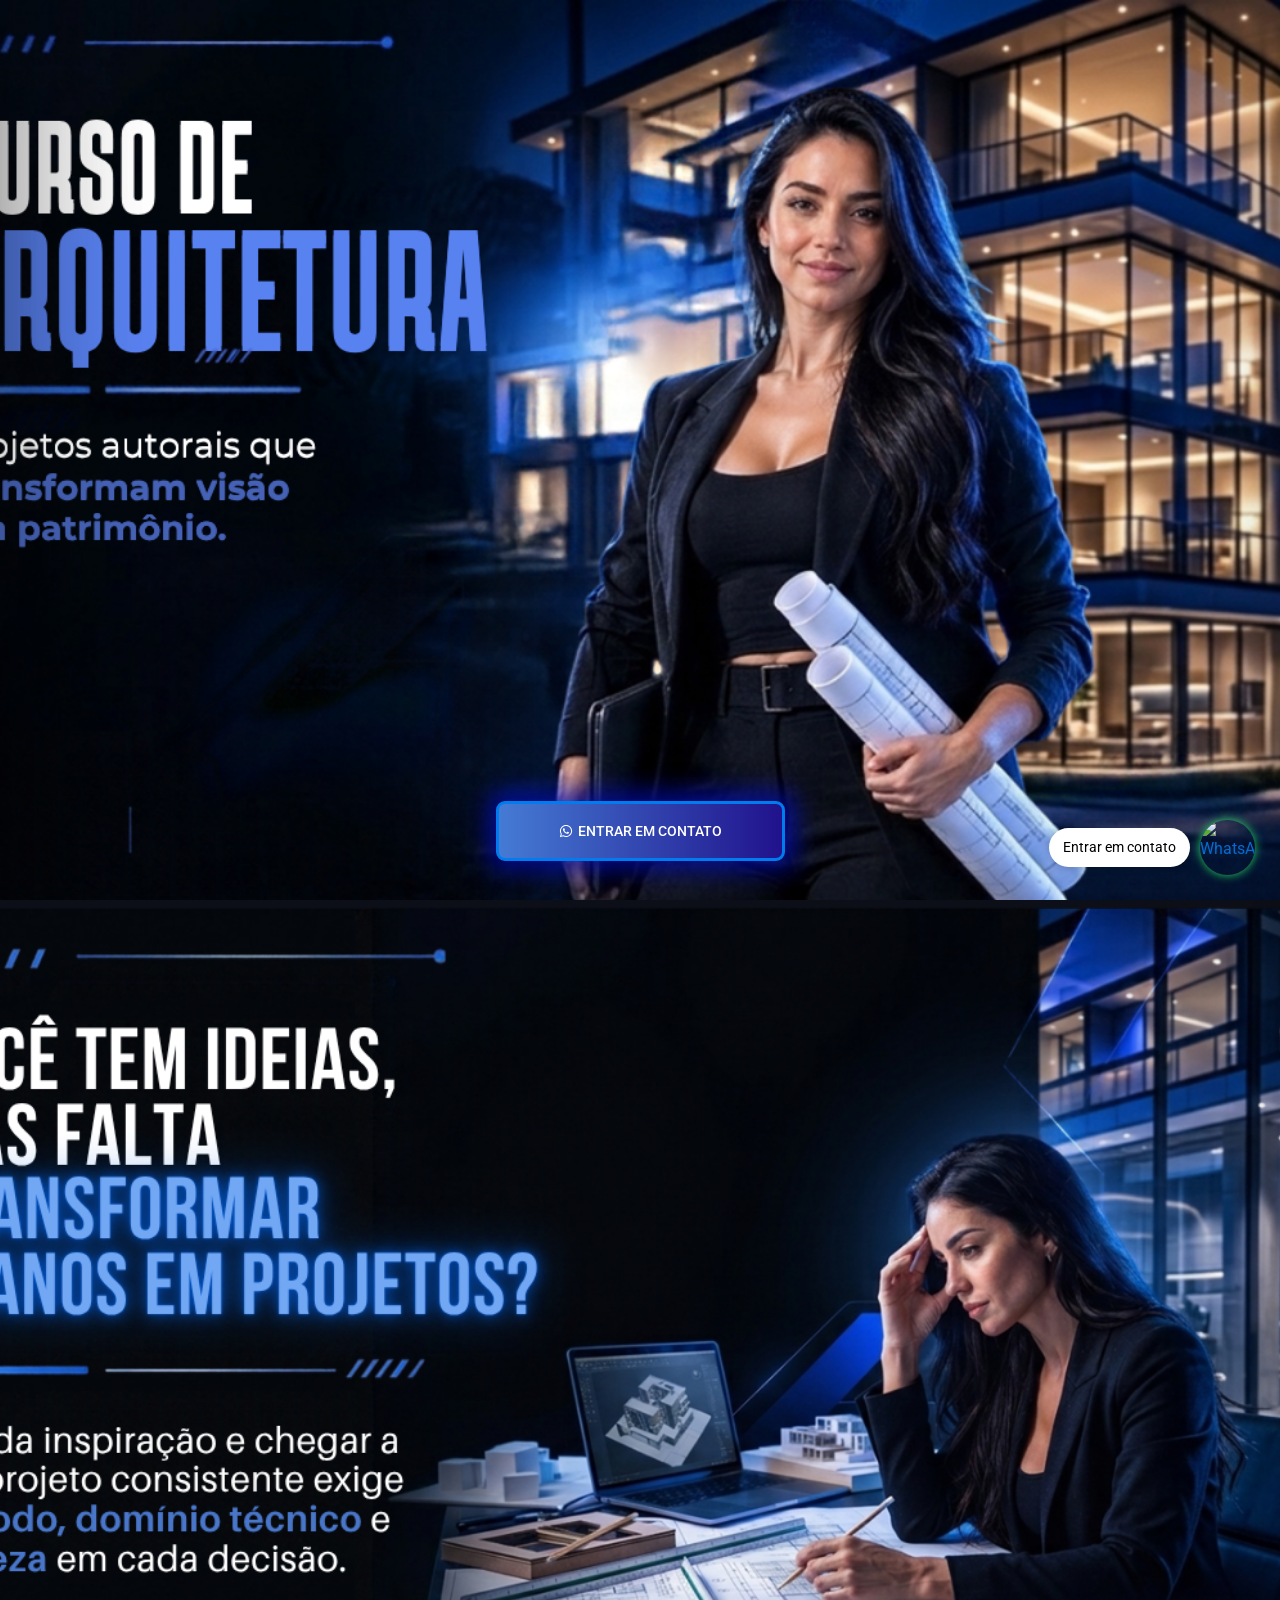
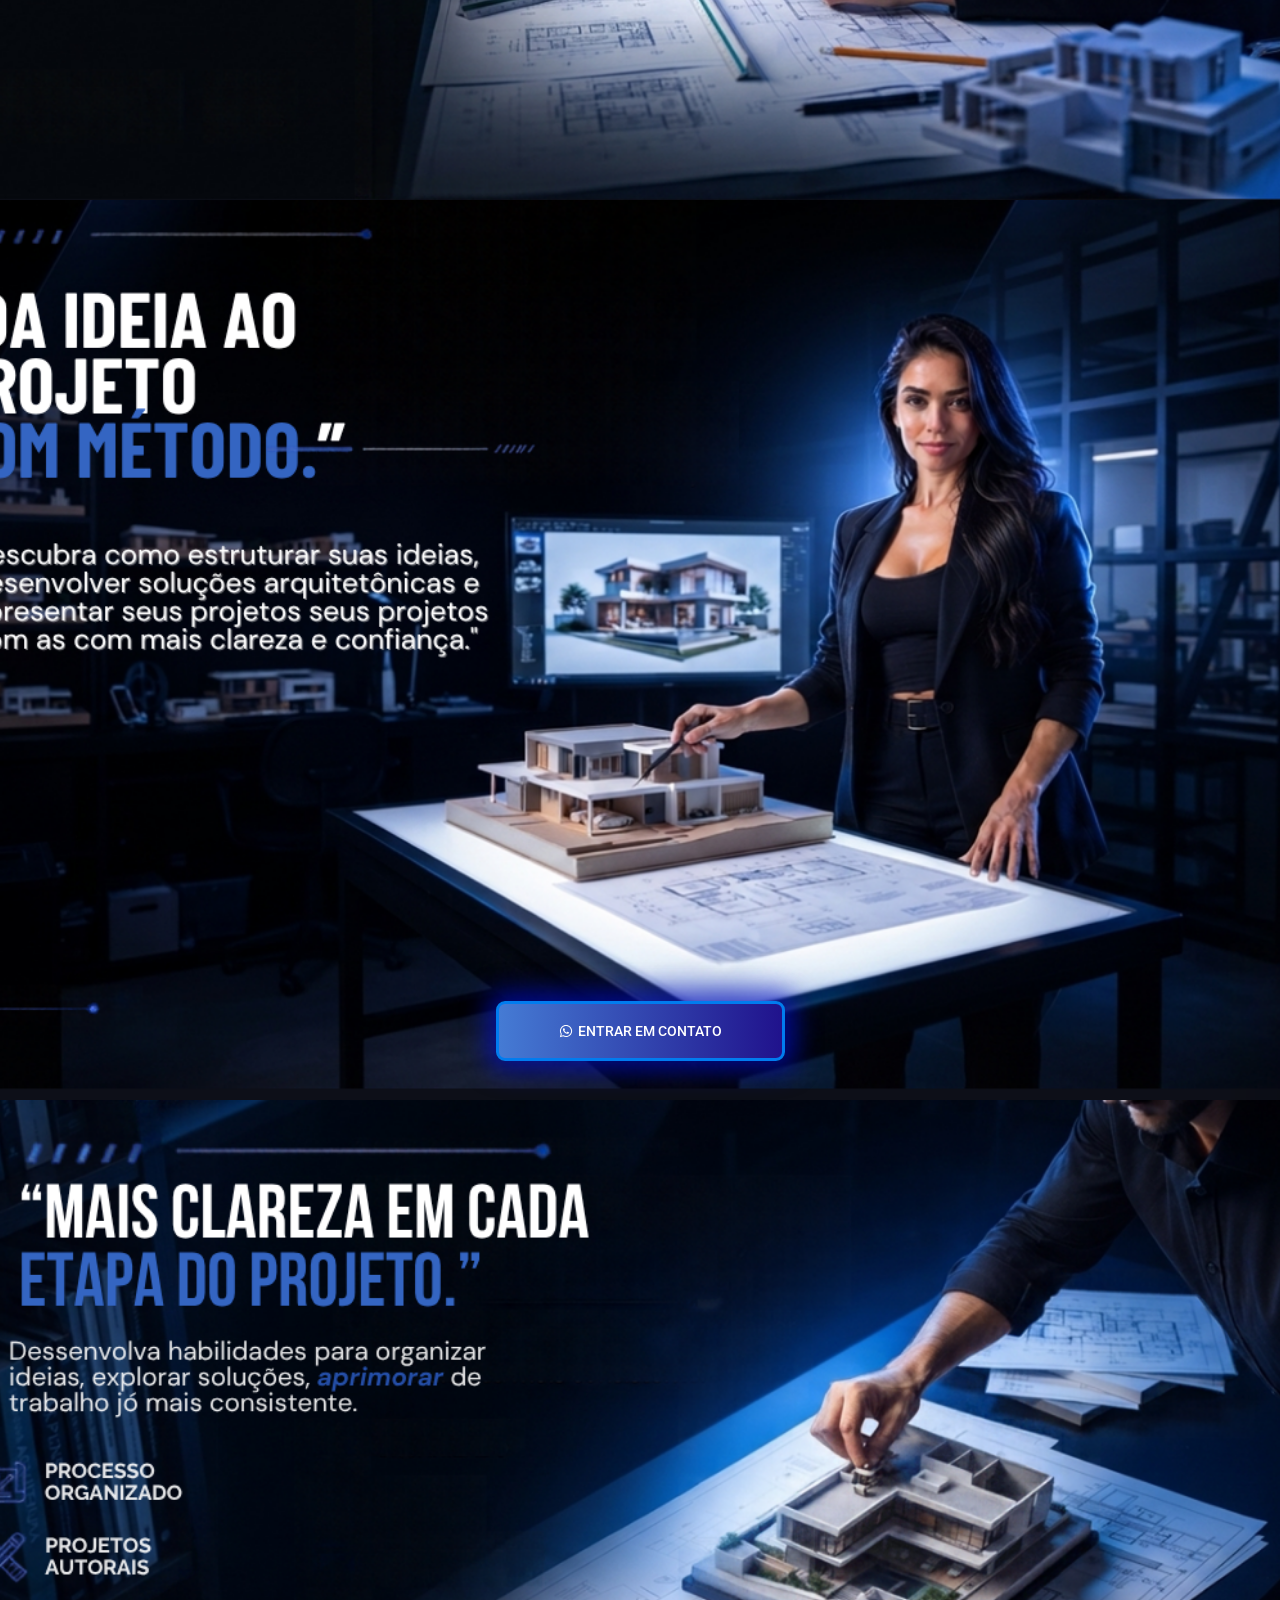
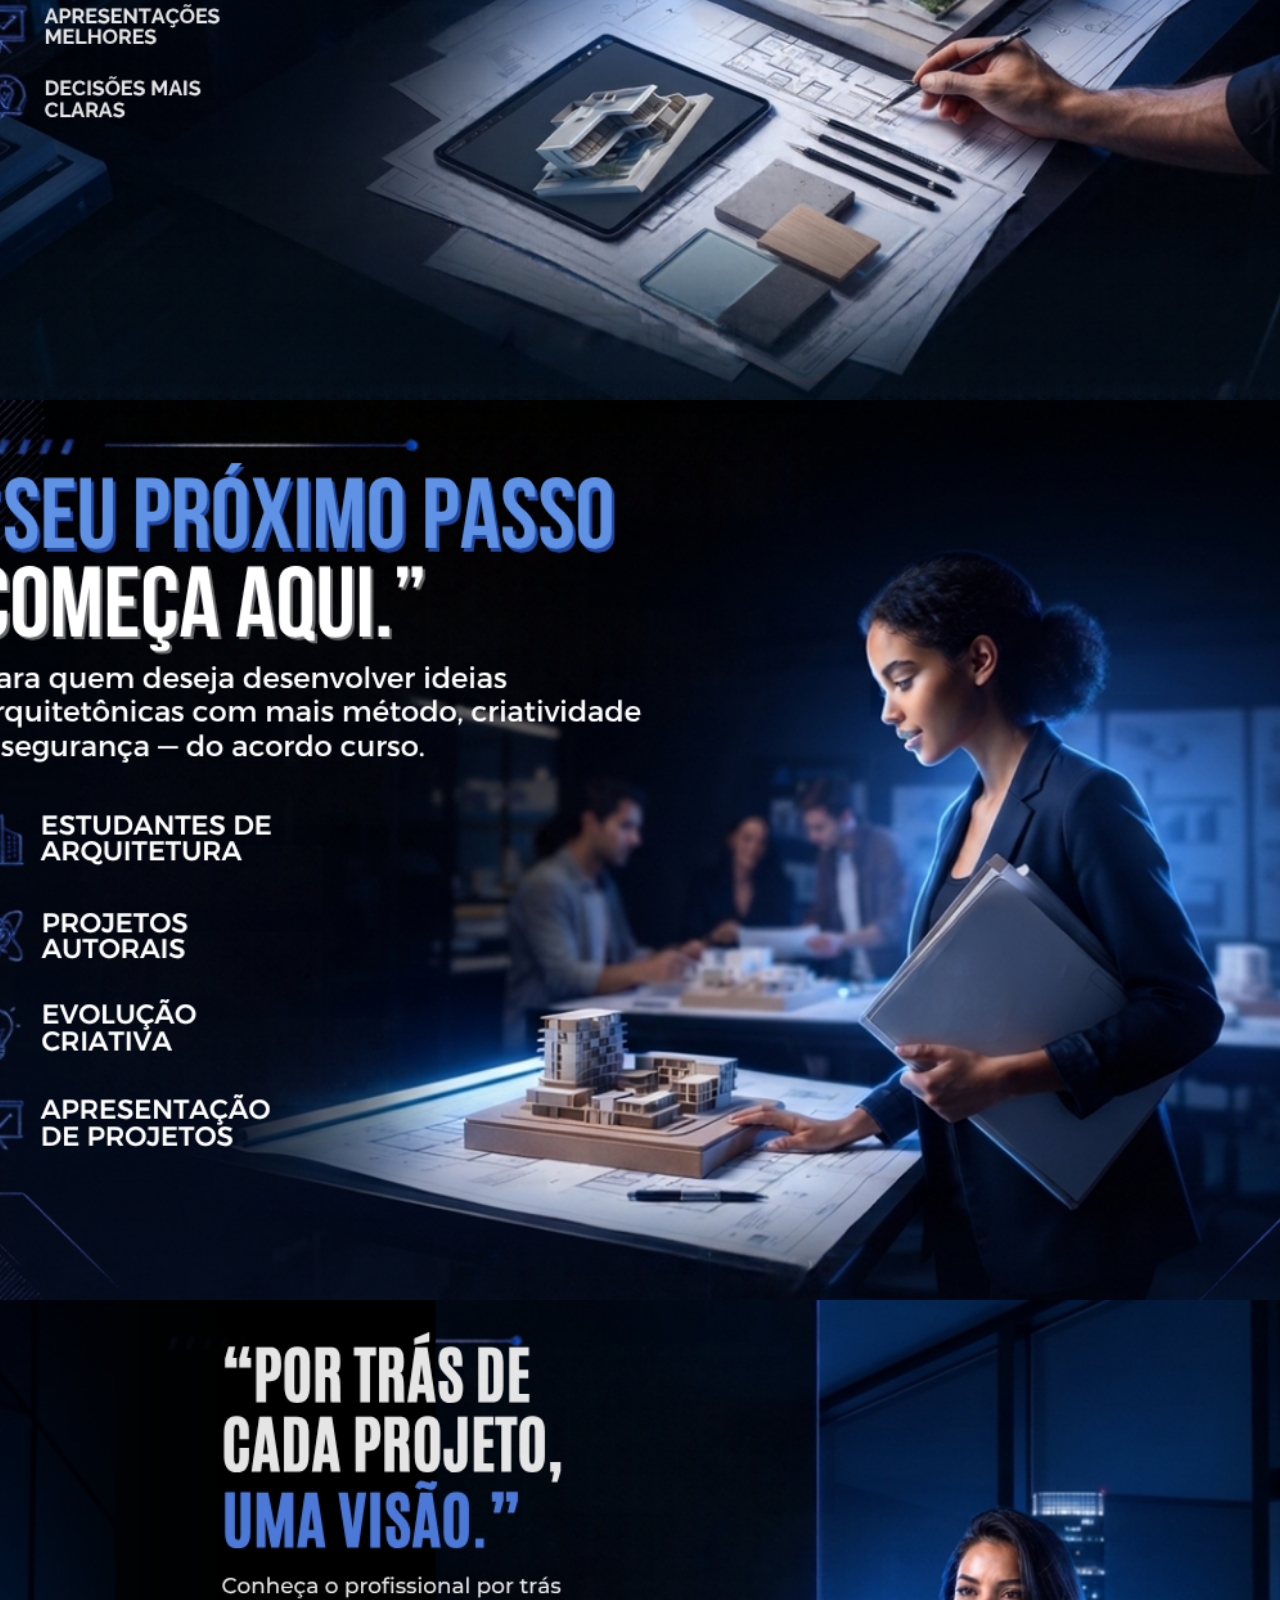
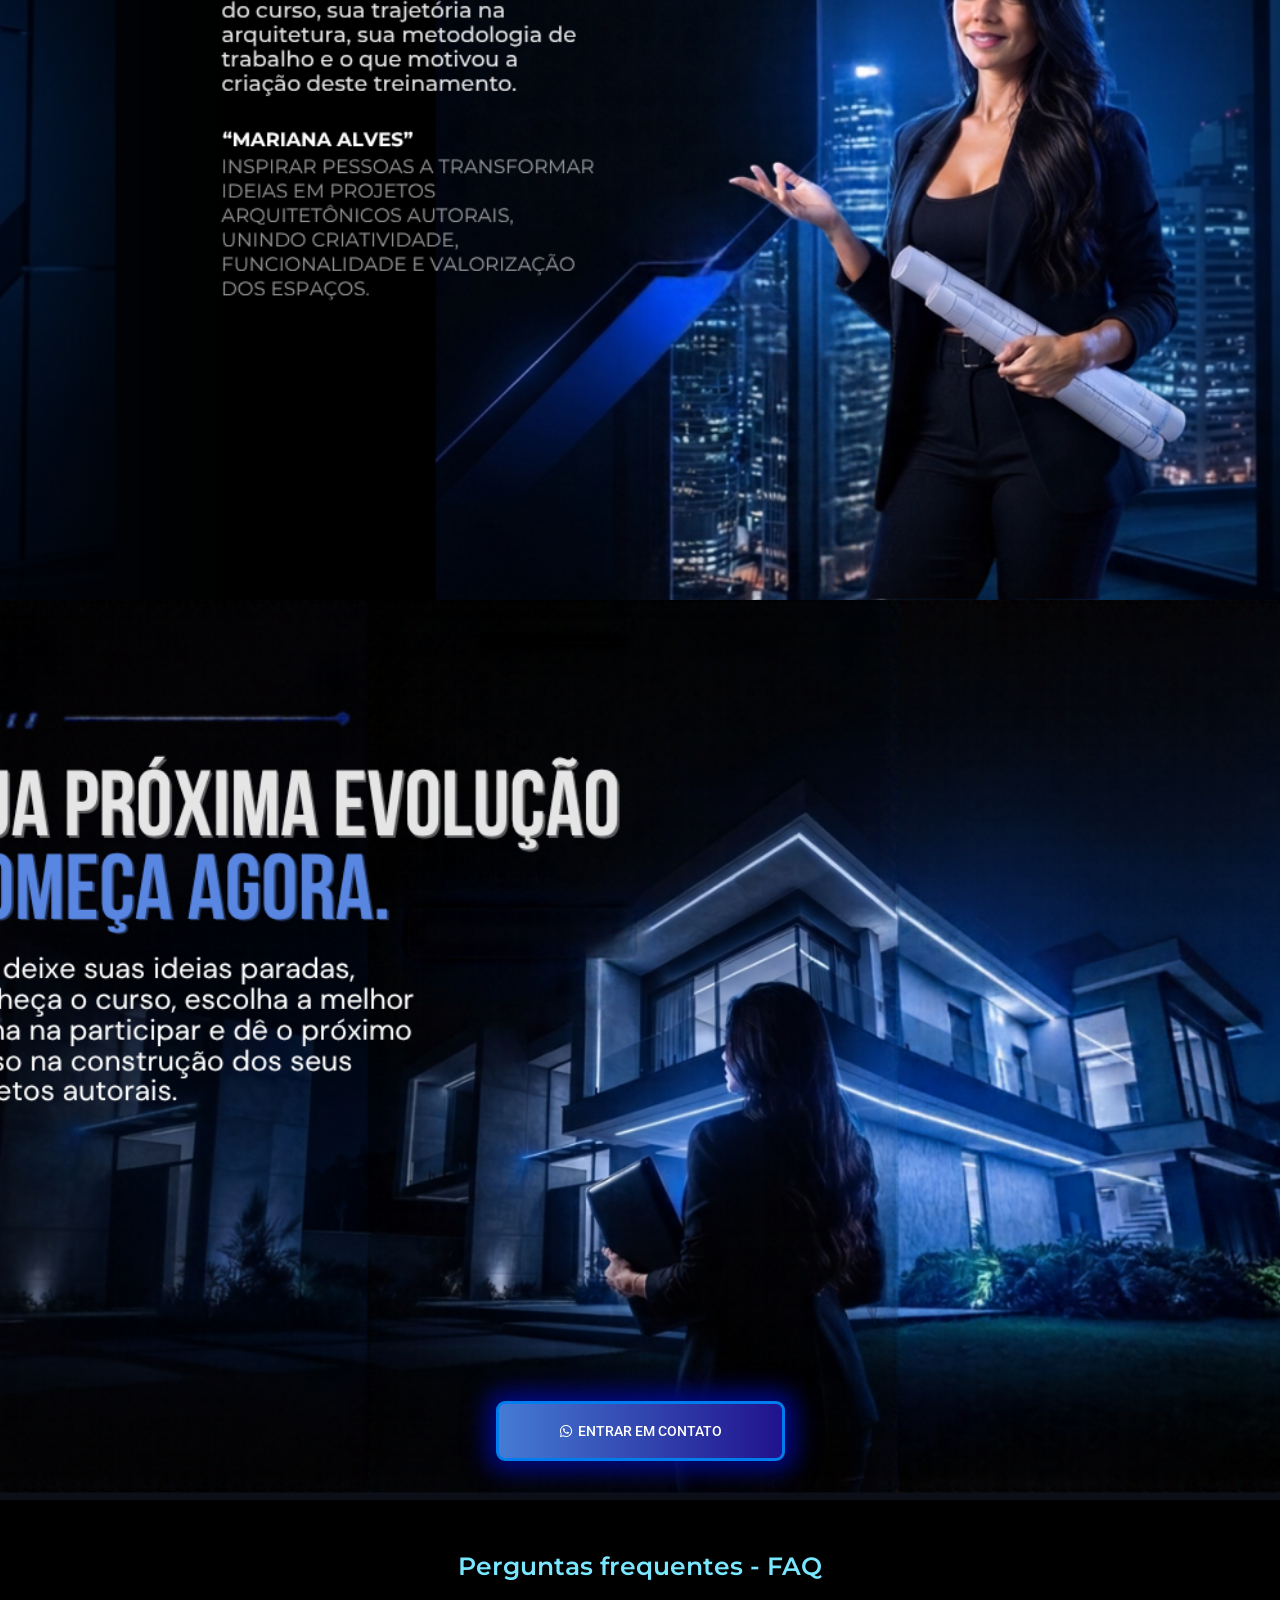
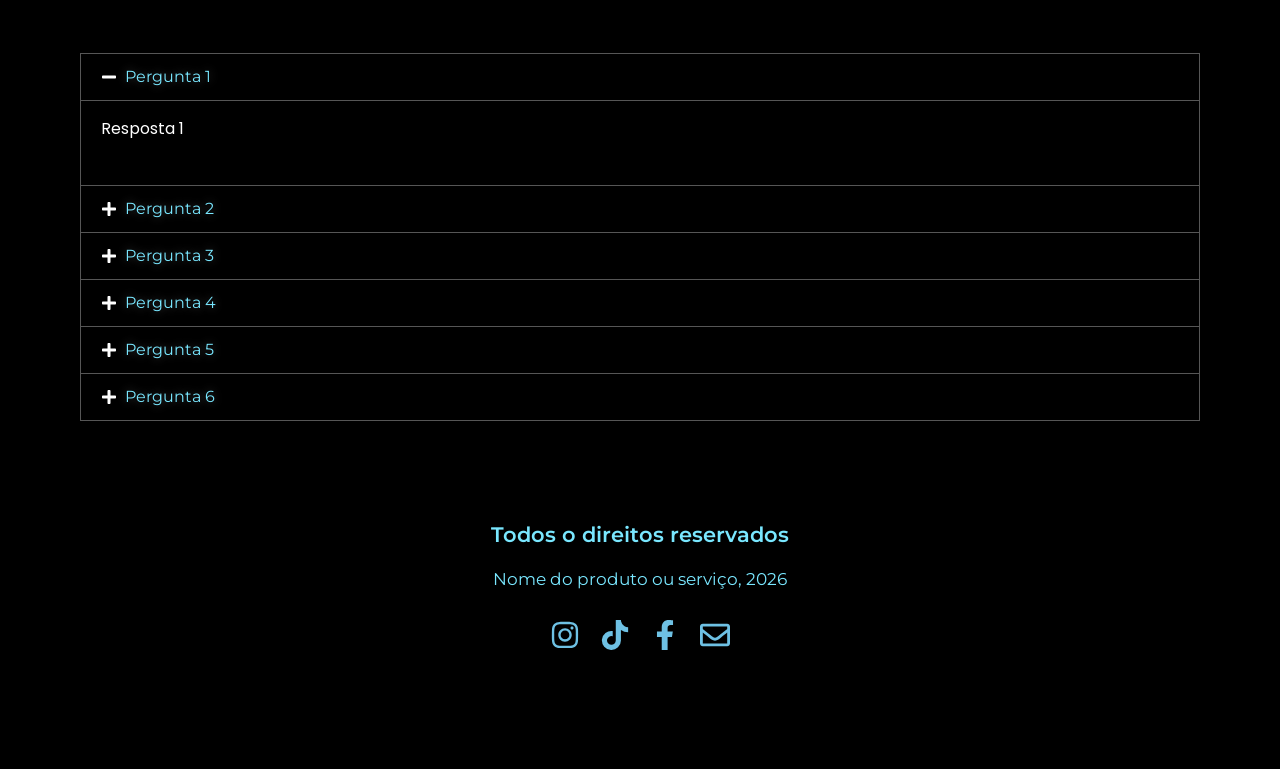
==== commit 16fd2eb7: "atualização page" ====
--- a/index.html
+++ b/index.html
@@ -1,11 +1,11 @@
 <!DOCTYPE html>
 <html lang="pt-BR">
 <head><meta charset="UTF-8">
-
-<meta name="viewport" content="width=device-width, initial-scale=1">
-	<link rel="profile" href="https://gmpg.org/xfn/11"> 
-	<title>Cruso-Arquitetura</title>
+	
+		<title>Cruso-Arquitetura</title>
 <meta name="robots" content="max-image-preview:large">
+
+
 
 
 <style id="wp-img-auto-sizes-contain-inline-css">
@@ -14,7 +14,7 @@
 </style>
 <link rel="stylesheet" id="astra-theme-css-css" href="/wp-content/themes/astra/assets/css/minified/main.min.css?ver=4.14.0" media="all">
 <style id="astra-theme-css-inline-css">
-:root{--ast-post-nav-space:0;--ast-container-default-xlg-padding:2.5em;--ast-container-default-lg-padding:2.5em;--ast-container-default-slg-padding:2em;--ast-container-default-md-padding:2.5em;--ast-container-default-sm-padding:2.5em;--ast-container-default-xs-padding:2.4em;--ast-container-default-xxs-padding:1.8em;--ast-code-block-background:#ECEFF3;--ast-comment-inputs-background:#F9FAFB;--ast-normal-container-width:1200px;--ast-narrow-container-width:750px;--ast-blog-title-font-weight:600;--ast-blog-meta-weight:600;--ast-global-color-primary:var(--ast-global-color-4);--ast-global-color-secondary:var(--ast-global-color-5);--ast-global-color-alternate-background:var(--ast-global-color-6);--ast-global-color-subtle-background:var(--ast-global-color-7);--ast-bg-style-guide:var( --ast-global-color-secondary,var(--ast-global-color-5) );--ast-shadow-style-guide:0px 0px 4px 0 #00000057;--ast-global-dark-bg-style:#fff;--ast-global-dark-lfs:#fbfbfb;--ast-widget-bg-color:#fafafa;--ast-wc-container-head-bg-color:#fbfbfb;--ast-title-layout-bg:#eeeeee;--ast-search-border-color:#e7e7e7;--ast-lifter-hover-bg:#e6e6e6;--ast-gallery-block-color:#000;--srfm-color-input-label:var(--ast-global-color-2);}html{font-size:100%;}a{color:var(--ast-global-color-0);}a:hover,a:focus{color:var(--ast-global-color-1);}body,button,input,select,textarea,.ast-button,.ast-custom-button{font-family:-apple-system,BlinkMacSystemFont,Segoe UI,Roboto,Oxygen-Sans,Ubuntu,Cantarell,Helvetica Neue,sans-serif;font-weight:400;font-size:16px;font-size:1rem;line-height:var(--ast-body-line-height,1.65);}blockquote{color:var(--ast-global-color-3);}h1,h2,h3,h4,h5,h6,.entry-content :where(h1,h2,h3,h4,h5,h6),.site-title,.site-title a{font-weight:600;}.ast-site-identity .site-title a{color:var(--ast-global-color-2);}.site-title{font-size:26px;font-size:1.625rem;display:block;}.site-header .site-description{font-size:15px;font-size:0.9375rem;display:none;}.entry-title{font-size:20px;font-size:1.25rem;}.ast-blog-single-element.ast-taxonomy-container a{font-size:14px;font-size:0.875rem;}.ast-blog-meta-container{font-size:13px;font-size:0.8125rem;}.archive .ast-article-post .ast-article-inner,.blog .ast-article-post .ast-article-inner,.archive .ast-article-post .ast-article-inner:hover,.blog .ast-article-post .ast-article-inner:hover{border-top-left-radius:6px;border-top-right-radius:6px;border-bottom-right-radius:6px;border-bottom-left-radius:6px;overflow:hidden;}h1,.entry-content :where(h1){font-size:36px;font-size:2.25rem;font-weight:600;line-height:1.4em;}h2,.entry-content :where(h2){font-size:30px;font-size:1.875rem;font-weight:600;line-height:1.3em;}h3,.entry-content :where(h3){font-size:24px;font-size:1.5rem;font-weight:600;line-height:1.3em;}h4,.entry-content :where(h4){font-size:20px;font-size:1.25rem;line-height:1.2em;font-weight:600;}h5,.entry-content :where(h5){font-size:18px;font-size:1.125rem;line-height:1.2em;font-weight:600;}h6,.entry-content :where(h6){font-size:16px;font-size:1rem;line-height:1.25em;font-weight:600;}::selection{background-color:var(--ast-global-color-0);color:#ffffff;}body,h1,h2,h3,h4,h5,h6,.entry-title a,.entry-content :where(h1,h2,h3,h4,h5,h6){color:var(--ast-global-color-3);}.tagcloud a:hover,.tagcloud a:focus,.tagcloud a.current-item{color:#ffffff;border-color:var(--ast-global-color-0);background-color:var(--ast-global-color-0);}input:focus,input[type="text"]:focus,input[type="email"]:focus,input[type="url"]:focus,input[type="password"]:focus,input[type="reset"]:focus,input[type="search"]:focus,textarea:focus{border-color:var(--ast-global-color-0);}input[type="radio"]:checked,input[type=reset],input[type="checkbox"]:checked,input[type="checkbox"]:hover:checked,input[type="checkbox"]:focus:checked,input[type=range]::-webkit-slider-thumb{border-color:var(--ast-global-color-0);background-color:var(--ast-global-color-0);box-shadow:none;}.site-footer a:hover + .post-count,.site-footer a:focus + .post-count{background:var(--ast-global-color-0);border-color:var(--ast-global-color-0);}.single .nav-links .nav-previous,.single .nav-links .nav-next{color:var(--ast-global-color-0);}.entry-meta,.entry-meta *{line-height:1.45;color:var(--ast-global-color-0);font-weight:600;}.entry-meta a:not(.ast-button):hover,.entry-meta a:not(.ast-button):hover *,.entry-meta a:not(.ast-button):focus,.entry-meta a:not(.ast-button):focus *,.page-links > .page-link,.page-links .page-link:hover,.post-navigation a:hover{color:var(--ast-global-color-1);}#cat option,.secondary .calendar_wrap thead a,.secondary .calendar_wrap thead a:visited{color:var(--ast-global-color-0);}.secondary .calendar_wrap #today,.ast-progress-val span{background:var(--ast-global-color-0);}.secondary a:hover + .post-count,.secondary a:focus + .post-count{background:var(--ast-global-color-0);border-color:var(--ast-global-color-0);}.calendar_wrap #today > a{color:#ffffff;}.page-links .page-link,.single .post-navigation a{color:var(--ast-global-color-3);}.ast-search-menu-icon .search-form button.search-submit{padding:0 4px;}.ast-search-menu-icon form.search-form{padding-right:0;}.ast-header-search .ast-search-menu-icon.ast-dropdown-active .search-form,.ast-header-search .ast-search-menu-icon.ast-dropdown-active .search-field:focus{transition:all 0.2s;}.search-form input.search-field:focus{outline:none;}.ast-mobile-header-content .ast-builder-layout-element:not(.ast-builder-menu):not(.ast-header-divider-element),.ast-mobile-popup-content .ast-builder-layout-element:not(.ast-builder-menu):not(.ast-header-divider-element){padding:15px 20px;}.ast-search-menu-icon .search-form button.search-submit:focus,.ast-theme-transparent-header .ast-header-search .ast-dropdown-active .ast-icon,.ast-theme-transparent-header .ast-inline-search .search-field:focus .ast-icon{color:var(--ast-global-color-1);}.ast-desktop .ast-header-search .slide-search .search-form{border:2px solid var(--ast-global-color-0);}.ast-header-search .slide-search .search-field{background-color:var(--ast-global-dark-bg-style);}.ast-archive-title{color:var(--ast-global-color-2);}.widget-title{font-size:22px;font-size:1.375rem;color:var(--ast-global-color-2);}.ast-single-post .entry-content a,.ast-comment-content a:not(.ast-comment-edit-reply-wrap a){text-decoration:underline;}.ast-single-post .elementor-widget-button .elementor-button,.ast-single-post .entry-content .uagb-tab a,.ast-single-post .entry-content .uagb-ifb-cta a,.ast-single-post .entry-content .uabb-module-content a,.ast-single-post .entry-content .uagb-post-grid a,.ast-single-post .entry-content .uagb-timeline a,.ast-single-post .entry-content .uagb-toc__wrap a,.ast-single-post .entry-content .uagb-taxomony-box a,.entry-content .wp-block-latest-posts > li > a,.ast-single-post .entry-content .wp-block-file__button,a.ast-post-filter-single,.ast-single-post .ast-comment-content .comment-reply-link,.ast-single-post .ast-comment-content .comment-edit-link{text-decoration:none;}.ast-search-menu-icon.slide-search a:focus-visible:focus-visible,.astra-search-icon:focus-visible,#close:focus-visible,a:focus-visible,.ast-menu-toggle:focus-visible,.site .skip-link:focus-visible,.wp-block-loginout input:focus-visible,.wp-block-search.wp-block-search__button-inside .wp-block-search__inside-wrapper,.ast-header-navigation-arrow:focus-visible,.ast-orders-table__row .ast-orders-table__cell:focus-visible,a#ast-apply-coupon:focus-visible,#ast-apply-coupon:focus-visible,#close:focus-visible,.button.search-submit:focus-visible,#search_submit:focus,.normal-search:focus-visible,.ast-header-account-wrap:focus-visible,.astra-cart-drawer-close:focus,.ast-single-variation:focus,.ast-button:focus,.ast-builder-button-wrap:has(.ast-custom-button-link:focus),.ast-builder-button-wrap .ast-custom-button-link:focus{outline-style:dotted;outline-color:inherit;outline-width:thin;}input:focus,input[type="text"]:focus,input[type="email"]:focus,input[type="url"]:focus,input[type="password"]:focus,input[type="reset"]:focus,input[type="search"]:focus,input[type="number"]:focus,textarea:focus,.wp-block-search__input:focus,[data-section="section-header-mobile-trigger"] .ast-button-wrap .ast-mobile-menu-trigger-minimal:focus,.ast-mobile-popup-drawer.active .menu-toggle-close:focus,#ast-scroll-top:focus,#coupon_code:focus,#ast-coupon-code:focus{border-style:dotted;border-color:inherit;border-width:thin;}input{outline:none;}.ast-logo-title-inline .site-logo-img{padding-right:1em;}body .ast-oembed-container *{position:absolute;top:0;width:100%;height:100%;left:0;}body .wp-block-embed-pocket-casts .ast-oembed-container *{position:unset;}.ast-single-post-featured-section + article {margin-top: 2em;}.site-content .ast-single-post-featured-section img {width: 100%;overflow: hidden;object-fit: cover;}.ast-separate-container .site-content .ast-single-post-featured-section + article {margin-top: -80px;z-index: 9;position: relative;border-radius: 4px;}@media (min-width: 922px) {.ast-no-sidebar .site-content .ast-article-image-container--wide {margin-left: -120px;margin-right: -120px;max-width: unset;width: unset;}.ast-left-sidebar .site-content .ast-article-image-container--wide,.ast-right-sidebar .site-content .ast-article-image-container--wide {margin-left: -10px;margin-right: -10px;}.site-content .ast-article-image-container--full {margin-left: calc( -50vw + 50%);margin-right: calc( -50vw + 50%);max-width: 100vw;width: 100vw;}.ast-left-sidebar .site-content .ast-article-image-container--full,.ast-right-sidebar .site-content .ast-article-image-container--full {margin-left: -10px;margin-right: -10px;max-width: inherit;width: auto;}}.site > .ast-single-related-posts-container {margin-top: 0;}@media (min-width: 922px) {.ast-desktop .ast-container--narrow {max-width: var(--ast-narrow-container-width);margin: 0 auto;}}input[type="text"],input[type="number"],input[type="email"],input[type="url"],input[type="password"],input[type="search"],input[type=reset],input[type=tel],input[type=date],select,textarea{font-size:16px;font-style:normal;font-weight:400;line-height:24px;width:100%;padding:12px 16px;border-radius:4px;box-shadow:0px 1px 2px 0px rgba(0,0,0,0.05);color:var(--ast-form-input-text,#475569);}input[type="text"],input[type="number"],input[type="email"],input[type="url"],input[type="password"],input[type="search"],input[type=reset],input[type=tel],input[type=date],select{height:40px;}input[type="date"]{border-width:1px;border-style:solid;border-color:var(--ast-border-color);background:var( --ast-global-color-secondary,var(--ast-global-color-5) );}input[type="text"]:focus,input[type="number"]:focus,input[type="email"]:focus,input[type="url"]:focus,input[type="password"]:focus,input[type="search"]:focus,input[type=reset]:focus,input[type="tel"]:focus,input[type="date"]:focus,select:focus,textarea:focus{border-color:#046BD2;box-shadow:none;outline:none;color:var(--ast-form-input-focus-text,#475569);}label,legend{color:var(--ast-global-color-2,#111827 );font-size:14px;font-style:normal;font-weight:500;line-height:20px;}select{padding:6px 10px;}fieldset{padding:30px;border-radius:4px;}button,.ast-button,.button,input[type="button"],input[type="reset"],input[type="submit"],a:where(.wp-block-button__link){border-radius:4px;box-shadow:0px 1px 2px 0px rgba(0,0,0,0.05);}:root{--ast-comment-inputs-background:#FFF;}::placeholder{color:var(--ast-form-field-color,#9CA3AF);}::-ms-input-placeholder{color:var(--ast-form-field-color,#9CA3AF);}@media (max-width:921.99px){#ast-desktop-header{display:none;}}@media (min-width:922px){#ast-mobile-header{display:none;}}.wp-block-buttons.aligncenter{justify-content:center;}.wp-block-button.is-style-outline .wp-block-button__link{border-color:var(--ast-global-color-0);}div.wp-block-button.is-style-outline > .wp-block-button__link:not(.has-text-color),div.wp-block-button.wp-block-button__link.is-style-outline:not(.has-text-color){color:var(--ast-global-color-0);}.wp-block-button.is-style-outline .wp-block-button__link:hover,.wp-block-buttons .wp-block-button.is-style-outline .wp-block-button__link:focus,.wp-block-buttons .wp-block-button.is-style-outline > .wp-block-button__link:not(.has-text-color):hover,.wp-block-buttons .wp-block-button.wp-block-button__link.is-style-outline:not(.has-text-color):hover{color:#ffffff;background-color:var(--ast-global-color-1);border-color:var(--ast-global-color-1);}.post-page-numbers.current .page-link,.ast-pagination .page-numbers.current{color:#ffffff;border-color:var(--ast-global-color-0);background-color:var(--ast-global-color-0);}.wp-block-buttons .wp-block-button.is-style-outline .wp-block-button__link.wp-element-button,.ast-outline-button,.wp-block-uagb-buttons-child .uagb-buttons-repeater.ast-outline-button{border-color:var(--ast-global-color-0);border-top-width:2px;border-right-width:2px;border-bottom-width:2px;border-left-width:2px;font-family:inherit;font-weight:500;font-size:16px;font-size:1rem;line-height:1em;padding-top:13px;padding-right:30px;padding-bottom:13px;padding-left:30px;}.wp-block-buttons .wp-block-button.is-style-outline > .wp-block-button__link:not(.has-text-color),.wp-block-buttons .wp-block-button.wp-block-button__link.is-style-outline:not(.has-text-color),.ast-outline-button{color:var(--ast-global-color-0);}.wp-block-button.is-style-outline .wp-block-button__link:hover,.wp-block-buttons .wp-block-button.is-style-outline .wp-block-button__link:focus,.wp-block-buttons .wp-block-button.is-style-outline > .wp-block-button__link:not(.has-text-color):hover,.wp-block-buttons .wp-block-button.wp-block-button__link.is-style-outline:not(.has-text-color):hover,.ast-outline-button:hover,.ast-outline-button:focus,.wp-block-uagb-buttons-child .uagb-buttons-repeater.ast-outline-button:hover,.wp-block-uagb-buttons-child .uagb-buttons-repeater.ast-outline-button:focus{color:#ffffff;background-color:var(--ast-global-color-1);border-color:var(--ast-global-color-1);}.ast-single-post .entry-content a.ast-outline-button,.ast-single-post .entry-content .is-style-outline>.wp-block-button__link{text-decoration:none;}.wp-block-button .wp-block-button__link.wp-element-button.is-style-outline:not(.has-background),.wp-block-button.is-style-outline>.wp-block-button__link.wp-element-button:not(.has-background),.ast-outline-button{background-color:transparent;}.uagb-buttons-repeater.ast-outline-button{border-radius:9999px;}@media (max-width:921px){.wp-block-buttons .wp-block-button.is-style-outline .wp-block-button__link.wp-element-button,.ast-outline-button,.wp-block-uagb-buttons-child .uagb-buttons-repeater.ast-outline-button{padding-top:12px;padding-right:28px;padding-bottom:12px;padding-left:28px;}}@media (max-width:544px){.wp-block-buttons .wp-block-button.is-style-outline .wp-block-button__link.wp-element-button,.ast-outline-button,.wp-block-uagb-buttons-child .uagb-buttons-repeater.ast-outline-button{padding-top:10px;padding-right:24px;padding-bottom:10px;padding-left:24px;}}.entry-content[data-ast-blocks-layout] > figure{margin-bottom:1em;}h1.widget-title{font-weight:600;}h2.widget-title{font-weight:600;}h3.widget-title{font-weight:600;}#page{display:flex;flex-direction:column;min-height:100vh;}.ast-404-layout-1 h1.page-title{color:var(--ast-global-color-2);}.single .post-navigation a{line-height:1em;height:inherit;}.error-404 .page-sub-title{font-size:1.5rem;font-weight:inherit;}.search .site-content .content-area .search-form{margin-bottom:0;}#page .site-content{flex-grow:1;}.widget{margin-bottom:1.25em;}#secondary li{line-height:1.5em;}#secondary .wp-block-group h2{margin-bottom:0.7em;}#secondary h2{font-size:1.7rem;}.ast-separate-container .ast-article-post,.ast-separate-container .ast-article-single,.ast-separate-container .comment-respond{padding:3em;}.ast-separate-container .ast-article-single .ast-article-single{padding:0;}.ast-article-single .wp-block-post-template-is-layout-grid{padding-left:0;}.ast-separate-container .comments-title,.ast-narrow-container .comments-title{padding:1.5em 2em;}.ast-page-builder-template .comment-form-textarea,.ast-comment-formwrap .ast-grid-common-col{padding:0;}.ast-comment-formwrap{padding:0;display:inline-flex;column-gap:20px;width:100%;margin-left:0;margin-right:0;}.comments-area textarea#comment:focus,.comments-area textarea#comment:active,.comments-area .ast-comment-formwrap input[type="text"]:focus,.comments-area .ast-comment-formwrap input[type="text"]:active {box-shadow:none;outline:none;}.archive.ast-page-builder-template .entry-header{margin-top:2em;}.ast-page-builder-template .ast-comment-formwrap{width:100%;}.entry-title{margin-bottom:0.6em;}.ast-archive-description p{font-size:inherit;font-weight:inherit;line-height:inherit;}.ast-separate-container .ast-comment-list li.depth-1,.hentry{margin-bottom:1.5em;}.site-content section.ast-archive-description{margin-bottom:2em;}@media (min-width:921px){.ast-left-sidebar.ast-page-builder-template #secondary,.archive.ast-right-sidebar.ast-page-builder-template .site-main{padding-left:20px;padding-right:20px;}}@media (max-width:544px){.ast-comment-formwrap.ast-row{column-gap:10px;display:inline-block;}#ast-commentform .ast-grid-common-col{position:relative;width:100%;}}@media (min-width:1201px){.ast-separate-container .ast-article-post,.ast-separate-container .ast-article-single,.ast-separate-container .ast-author-box,.ast-separate-container .ast-404-layout-1,.ast-separate-container .no-results{padding:3em;}}@media (max-width:921px){.ast-left-sidebar #content > .ast-container{display:flex;flex-direction:column-reverse;width:100%;}}@media (min-width:922px){.ast-separate-container.ast-right-sidebar #primary,.ast-separate-container.ast-left-sidebar #primary{border:0;}.search-no-results.ast-separate-container #primary{margin-bottom:4em;}}.wp-block-button .wp-block-button__link{color:#ffffff;}.wp-block-button .wp-block-button__link:hover,.wp-block-button .wp-block-button__link:focus{color:#ffffff;background-color:var(--ast-global-color-1);border-color:var(--ast-global-color-1);}.elementor-widget-heading h1.elementor-heading-title{line-height:1.4em;}.elementor-widget-heading h2.elementor-heading-title{line-height:1.3em;}.elementor-widget-heading h3.elementor-heading-title{line-height:1.3em;}.elementor-widget-heading h4.elementor-heading-title{line-height:1.2em;}.elementor-widget-heading h5.elementor-heading-title{line-height:1.2em;}.elementor-widget-heading h6.elementor-heading-title{line-height:1.25em;}.wp-block-button .wp-block-button__link,.wp-block-search .wp-block-search__button,body .wp-block-file .wp-block-file__button{border-color:var(--ast-global-color-0);background-color:var(--ast-global-color-0);color:#ffffff;font-family:inherit;font-weight:500;line-height:1em;font-size:16px;font-size:1rem;padding-top:15px;padding-right:30px;padding-bottom:15px;padding-left:30px;}.ast-single-post .entry-content .wp-block-button .wp-block-button__link,.ast-single-post .entry-content .wp-block-search .wp-block-search__button,body .entry-content .wp-block-file .wp-block-file__button{text-decoration:none;}@media (max-width:921px){.wp-block-button .wp-block-button__link,.wp-block-search .wp-block-search__button,body .wp-block-file .wp-block-file__button{padding-top:14px;padding-right:28px;padding-bottom:14px;padding-left:28px;}}@media (max-width:544px){.wp-block-button .wp-block-button__link,.wp-block-search .wp-block-search__button,body .wp-block-file .wp-block-file__button{padding-top:12px;padding-right:24px;padding-bottom:12px;padding-left:24px;}}.menu-toggle,button,.ast-button,.ast-custom-button,.button,input#submit,input[type="button"],input[type="submit"],input[type="reset"],#comments .submit,.search .search-submit,form[CLASS*="wp-block-search__"].wp-block-search .wp-block-search__inside-wrapper .wp-block-search__button,body .wp-block-file .wp-block-file__button,.search .search-submit{border-style:solid;border-top-width:0;border-right-width:0;border-left-width:0;border-bottom-width:0;color:#ffffff;border-color:var(--ast-global-color-0);background-color:var(--ast-global-color-0);padding-top:15px;padding-right:30px;padding-bottom:15px;padding-left:30px;font-family:inherit;font-weight:500;font-size:16px;font-size:1rem;line-height:1em;}button:focus,.menu-toggle:hover,button:hover,.ast-button:hover,.ast-custom-button:hover .button:hover,.ast-custom-button:hover ,input[type=reset]:hover,input[type=reset]:focus,input#submit:hover,input#submit:focus,input[type="button"]:hover,input[type="button"]:focus,input[type="submit"]:hover,input[type="submit"]:focus,form[CLASS*="wp-block-search__"].wp-block-search .wp-block-search__inside-wrapper .wp-block-search__button:hover,form[CLASS*="wp-block-search__"].wp-block-search .wp-block-search__inside-wrapper .wp-block-search__button:focus,body .wp-block-file .wp-block-file__button:hover,body .wp-block-file .wp-block-file__button:focus{color:#ffffff;background-color:var(--ast-global-color-1);border-color:var(--ast-global-color-1);}form[CLASS*="wp-block-search__"].wp-block-search .wp-block-search__inside-wrapper .wp-block-search__button.has-icon{padding-top:calc(15px - 3px);padding-right:calc(30px - 3px);padding-bottom:calc(15px - 3px);padding-left:calc(30px - 3px);}@media (max-width:921px){.menu-toggle,button,.ast-button,.ast-custom-button,.button,input#submit,input[type="button"],input[type="submit"],input[type="reset"],#comments .submit,.search .search-submit,form[CLASS*="wp-block-search__"].wp-block-search .wp-block-search__inside-wrapper .wp-block-search__button,body .wp-block-file .wp-block-file__button,.search .search-submit{padding-top:14px;padding-right:28px;padding-bottom:14px;padding-left:28px;}}@media (max-width:544px){.menu-toggle,button,.ast-button,.ast-custom-button,.button,input#submit,input[type="button"],input[type="submit"],input[type="reset"],#comments .submit,.search .search-submit,form[CLASS*="wp-block-search__"].wp-block-search .wp-block-search__inside-wrapper .wp-block-search__button,body .wp-block-file .wp-block-file__button,.search .search-submit{padding-top:12px;padding-right:24px;padding-bottom:12px;padding-left:24px;}}@media (max-width:921px){.ast-mobile-header-stack .main-header-bar .ast-search-menu-icon{display:inline-block;}.ast-header-break-point.ast-header-custom-item-outside .ast-mobile-header-stack .main-header-bar .ast-search-icon{margin:0;}.ast-comment-avatar-wrap img{max-width:2.5em;}.ast-comment-meta{padding:0 1.8888em 1.3333em;}}@media (min-width:544px){.ast-container{max-width:100%;}}@media (max-width:544px){.ast-separate-container .ast-article-post,.ast-separate-container .ast-article-single,.ast-separate-container .comments-title,.ast-separate-container .ast-archive-description{padding:1.5em 1em;}.ast-separate-container #content .ast-container{padding-left:0.54em;padding-right:0.54em;}.ast-separate-container .ast-comment-list .bypostauthor{padding:.5em;}.ast-search-menu-icon.ast-dropdown-active .search-field{width:170px;}} #ast-mobile-header .ast-site-header-cart-li a{pointer-events:none;}.ast-separate-container{background-color:var(--ast-global-color-5);}@media (max-width:921px){.site-title{display:block;}.site-header .site-description{display:none;}h1,.entry-content :where(h1){font-size:30px;font-size:1.875rem;}h2,.entry-content :where(h2){font-size:25px;font-size:1.5625rem;}h3,.entry-content :where(h3){font-size:20px;font-size:1.25rem;}}@media (max-width:544px){.site-title{display:block;}.site-header .site-description{display:none;}h1,.entry-content :where(h1){font-size:30px;font-size:1.875rem;}h2,.entry-content :where(h2){font-size:25px;font-size:1.5625rem;}h3,.entry-content :where(h3){font-size:20px;font-size:1.25rem;}}@media (max-width:921px){html{font-size:91.2%;}}@media (max-width:544px){html{font-size:91.2%;}}@media (min-width:922px){.ast-container{max-width:1240px;}}@media (min-width:922px){.site-content .ast-container{display:flex;}}@media (max-width:921px){.site-content .ast-container{flex-direction:column;}}.ast-blog-layout-4-grid .ast-article-post{width:33.33%;margin-bottom:2em;border-bottom:0;background-color:transparent;}.ast-blog-layout-4-grid .ast-article-inner .wp-post-image{width:100%;}.ast-article-inner{padding:1.5em;}.ast-blog-layout-4-grid .ast-row{display:flex;flex-wrap:wrap;flex-flow:row wrap;align-items:stretch;}.ast-separate-container .ast-blog-layout-4-grid .ast-article-post{padding:0 1em 0;}.ast-separate-container.ast-desktop .ast-blog-layout-4-grid .ast-row{margin-left:-1em;margin-right:-1em;}.ast-blog-layout-4-grid .ast-article-inner{box-shadow:0px 6px 15px -2px rgba(16,24,40,0.05);}.ast-separate-container .ast-blog-layout-4-grid .ast-article-inner,.ast-plain-container .ast-blog-layout-4-grid .ast-article-inner{height:100%;}.ast-row .blog-layout-4 .post-content,.blog-layout-4 .post-thumb{padding-left:0;padding-right:0;}.ast-article-post.remove-featured-img-padding .blog-layout-4 .post-content .ast-blog-featured-section:first-child .post-thumb-img-content{margin-top:-1.5em;}.ast-article-post.remove-featured-img-padding .blog-layout-4 .post-content .ast-blog-featured-section .post-thumb-img-content{margin-left:-1.5em;margin-right:-1.5em;}@media (max-width:921px){.ast-blog-layout-4-grid .ast-article-post{width:100%;}}.ast-blog-layout-6-grid .ast-blog-featured-section:before { content: ""; }.ast-article-post .post-thumb-img-content img{aspect-ratio:16/9;width:100%;}.ast-article-post .post-thumb-img-content{overflow:hidden;}.ast-article-post .post-thumb-img-content img{transform:scale(1);transition:transform .5s ease;}.ast-article-post:hover .post-thumb-img-content img{transform:scale(1.1);}.cat-links.badge a,.tags-links.badge a {padding: 4px 8px;border-radius: 3px;font-weight: 400;}.cat-links.underline a,.tags-links.underline a{text-decoration: underline;}@media (min-width:922px){.main-header-menu .sub-menu .menu-item.ast-left-align-sub-menu:hover > .sub-menu,.main-header-menu .sub-menu .menu-item.ast-left-align-sub-menu.focus > .sub-menu{margin-left:-0px;}}.entry-content li > p{margin-bottom:0;}.site .comments-area{padding-bottom:2em;margin-top:2em;}.wp-block-file {display: flex;align-items: center;flex-wrap: wrap;justify-content: space-between;}.wp-block-pullquote {border: none;}.wp-block-pullquote blockquote::before {content: "\201D";font-family: "Helvetica",sans-serif;display: flex;transform: rotate( 180deg );font-size: 6rem;font-style: normal;line-height: 1;font-weight: bold;align-items: center;justify-content: center;}.has-text-align-right > blockquote::before {justify-content: flex-start;}.has-text-align-left > blockquote::before {justify-content: flex-end;}figure.wp-block-pullquote.is-style-solid-color blockquote {max-width: 100%;text-align: inherit;}:root {--wp--custom--ast-default-block-top-padding: 3em;--wp--custom--ast-default-block-right-padding: 3em;--wp--custom--ast-default-block-bottom-padding: 3em;--wp--custom--ast-default-block-left-padding: 3em;--wp--custom--ast-container-width: 1200px;--wp--custom--ast-content-width-size: 1200px;--wp--custom--ast-wide-width-size: calc(1200px + var(--wp--custom--ast-default-block-left-padding) + var(--wp--custom--ast-default-block-right-padding));}.ast-narrow-container {--wp--custom--ast-content-width-size: 750px;--wp--custom--ast-wide-width-size: 750px;}@media(max-width: 921px) {:root {--wp--custom--ast-default-block-top-padding: 3em;--wp--custom--ast-default-block-right-padding: 2em;--wp--custom--ast-default-block-bottom-padding: 3em;--wp--custom--ast-default-block-left-padding: 2em;}}@media(max-width: 544px) {:root {--wp--custom--ast-default-block-top-padding: 3em;--wp--custom--ast-default-block-right-padding: 1.5em;--wp--custom--ast-default-block-bottom-padding: 3em;--wp--custom--ast-default-block-left-padding: 1.5em;}}.entry-content > .wp-block-group,.entry-content > .wp-block-cover,.entry-content > .wp-block-columns {padding-top: var(--wp--custom--ast-default-block-top-padding);padding-right: var(--wp--custom--ast-default-block-right-padding);padding-bottom: var(--wp--custom--ast-default-block-bottom-padding);padding-left: var(--wp--custom--ast-default-block-left-padding);}.ast-plain-container.ast-no-sidebar .entry-content > .alignfull,.ast-page-builder-template .ast-no-sidebar .entry-content > .alignfull {margin-left: calc( -50vw + 50%);margin-right: calc( -50vw + 50%);max-width: 100vw;width: 100vw;}.ast-plain-container.ast-no-sidebar .entry-content .alignfull .alignfull,.ast-page-builder-template.ast-no-sidebar .entry-content .alignfull .alignfull,.ast-plain-container.ast-no-sidebar .entry-content .alignfull .alignwide,.ast-page-builder-template.ast-no-sidebar .entry-content .alignfull .alignwide,.ast-plain-container.ast-no-sidebar .entry-content .alignwide .alignfull,.ast-page-builder-template.ast-no-sidebar .entry-content .alignwide .alignfull,.ast-plain-container.ast-no-sidebar .entry-content .alignwide .alignwide,.ast-page-builder-template.ast-no-sidebar .entry-content .alignwide .alignwide,.ast-plain-container.ast-no-sidebar .entry-content .wp-block-column .alignfull,.ast-page-builder-template.ast-no-sidebar .entry-content .wp-block-column .alignfull,.ast-plain-container.ast-no-sidebar .entry-content .wp-block-column .alignwide,.ast-page-builder-template.ast-no-sidebar .entry-content .wp-block-column .alignwide {margin-left: auto;margin-right: auto;width: 100%;}[data-ast-blocks-layout] .wp-block-separator:not(.is-style-dots) {height: 0;}[data-ast-blocks-layout] .wp-block-separator {margin: 20px auto;}[data-ast-blocks-layout] .wp-block-separator:not(.is-style-wide):not(.is-style-dots) {max-width: 100px;}[data-ast-blocks-layout] .wp-block-separator.has-background {padding: 0;}.entry-content[data-ast-blocks-layout] > * {max-width: var(--wp--custom--ast-content-width-size);margin-left: auto;margin-right: auto;}.entry-content[data-ast-blocks-layout] > .alignwide {max-width: var(--wp--custom--ast-wide-width-size);}.entry-content[data-ast-blocks-layout] .alignfull {max-width: none;}.entry-content .wp-block-columns {margin-bottom: 0;}blockquote {margin: 1.5em;border-color: rgba(0,0,0,0.05);}.wp-block-quote:not(.has-text-align-right):not(.has-text-align-center) {border-left: 5px solid rgba(0,0,0,0.05);}.has-text-align-right > blockquote,blockquote.has-text-align-right {border-right: 5px solid rgba(0,0,0,0.05);}.has-text-align-left > blockquote,blockquote.has-text-align-left {border-left: 5px solid rgba(0,0,0,0.05);}.wp-block-site-tagline,.wp-block-latest-posts .read-more {margin-top: 15px;}.wp-block-loginout p label {display: block;}.wp-block-loginout p:not(.login-remember):not(.login-submit) input {width: 100%;}.wp-block-loginout input:focus {border-color: transparent;}.wp-block-loginout input:focus {outline: thin dotted;}.entry-content .wp-block-media-text .wp-block-media-text__content {padding: 0 0 0 8%;}.entry-content .wp-block-media-text.has-media-on-the-right .wp-block-media-text__content {padding: 0 8% 0 0;}.entry-content .wp-block-media-text.has-background .wp-block-media-text__content {padding: 8%;}.entry-content .wp-block-cover:not([class*="background-color"]):not(.has-text-color.has-link-color) .wp-block-cover__inner-container,.entry-content .wp-block-cover:not([class*="background-color"]) .wp-block-cover-image-text,.entry-content .wp-block-cover:not([class*="background-color"]) .wp-block-cover-text,.entry-content .wp-block-cover-image:not([class*="background-color"]) .wp-block-cover__inner-container,.entry-content .wp-block-cover-image:not([class*="background-color"]) .wp-block-cover-image-text,.entry-content .wp-block-cover-image:not([class*="background-color"]) .wp-block-cover-text {color: var(--ast-global-color-primary,var(--ast-global-color-5));}.wp-block-loginout .login-remember input {width: 1.1rem;height: 1.1rem;margin: 0 5px 4px 0;vertical-align: middle;}.wp-block-latest-posts > li > *:first-child,.wp-block-latest-posts:not(.is-grid) > li:first-child {margin-top: 0;}.entry-content > .wp-block-buttons,.entry-content > .wp-block-uagb-buttons {margin-bottom: 1.5em;}.wp-block-search__inside-wrapper .wp-block-search__input {padding: 0 10px;color: var(--ast-global-color-3);background: var(--ast-global-color-primary,var(--ast-global-color-5));border-color: var(--ast-border-color);}.wp-block-latest-posts .read-more {margin-bottom: 1.5em;}.wp-block-search__no-button .wp-block-search__inside-wrapper .wp-block-search__input {padding-top: 5px;padding-bottom: 5px;}.wp-block-latest-posts .wp-block-latest-posts__post-date,.wp-block-latest-posts .wp-block-latest-posts__post-author {font-size: 1rem;}.wp-block-latest-posts > li > *,.wp-block-latest-posts:not(.is-grid) > li {margin-top: 12px;margin-bottom: 12px;}.ast-page-builder-template .entry-content[data-ast-blocks-layout] > .alignwide:where(:not(.uagb-is-root-container):not(.spectra-is-root-container)) > * {max-width: var(--wp--custom--ast-wide-width-size);}.ast-page-builder-template .entry-content[data-ast-blocks-layout] > .inherit-container-width > *,.ast-page-builder-template .entry-content[data-ast-blocks-layout] > *:not(.wp-block-group):where(:not(.uagb-is-root-container):not(.spectra-is-root-container)) > *,.entry-content[data-ast-blocks-layout] > .wp-block-cover .wp-block-cover__inner-container {max-width: none ;margin-left: auto;margin-right: auto;}.ast-page-builder-template .entry-content[data-ast-blocks-layout] > *,.ast-page-builder-template .entry-content[data-ast-blocks-layout] > .alignfull:where(:not(.wp-block-group):not(.uagb-is-root-container):not(.spectra-is-root-container)) > * {max-width: none;}.entry-content[data-ast-blocks-layout] .wp-block-cover:not(.alignleft):not(.alignright) {width: auto;}@media(max-width: 1200px) {.ast-separate-container .entry-content > .alignfull,.ast-separate-container .entry-content[data-ast-blocks-layout] > .alignwide,.ast-plain-container .entry-content[data-ast-blocks-layout] > .alignwide,.ast-plain-container .entry-content .alignfull {margin-left: calc(-1 * min(var(--ast-container-default-xlg-padding),20px)) ;margin-right: calc(-1 * min(var(--ast-container-default-xlg-padding),20px));}}@media(min-width: 1201px) {.ast-separate-container .entry-content > .alignfull {margin-left: calc(-1 * var(--ast-container-default-xlg-padding) );margin-right: calc(-1 * var(--ast-container-default-xlg-padding) );}.ast-separate-container .entry-content[data-ast-blocks-layout] > .alignwide,.ast-plain-container .entry-content[data-ast-blocks-layout] > .alignwide {margin-left: auto;margin-right: auto;}}@media(min-width: 921px) {.ast-separate-container .entry-content .wp-block-group.alignwide:not(.inherit-container-width) > :where(:not(.alignleft):not(.alignright)),.ast-plain-container .entry-content .wp-block-group.alignwide:not(.inherit-container-width) > :where(:not(.alignleft):not(.alignright)) {max-width: calc( var(--wp--custom--ast-content-width-size) + 80px );}.ast-plain-container.ast-right-sidebar .entry-content[data-ast-blocks-layout] .alignfull,.ast-plain-container.ast-left-sidebar .entry-content[data-ast-blocks-layout] .alignfull {margin-left: -60px;margin-right: -60px;}}@media(min-width: 544px) {.entry-content > .alignleft {margin-right: 20px;}.entry-content > .alignright {margin-left: 20px;}}@media (max-width:544px){.wp-block-columns .wp-block-column:not(:last-child){margin-bottom:20px;}.wp-block-latest-posts{margin:0;}}@media( max-width: 600px ) {.entry-content .wp-block-media-text .wp-block-media-text__content,.entry-content .wp-block-media-text.has-media-on-the-right .wp-block-media-text__content {padding: 8% 0 0;}.entry-content .wp-block-media-text.has-background .wp-block-media-text__content {padding: 8%;}}.ast-page-builder-template .entry-header {padding-left: 0;}.ast-narrow-container .site-content .wp-block-uagb-image--align-full .wp-block-uagb-image__figure {max-width: 100%;margin-left: auto;margin-right: auto;}.entry-content ul,.entry-content ol {padding: revert;margin: revert;padding-left: 20px;}.entry-content ul.wc-block-product-template{padding: 0;}:root .has-ast-global-color-0-color{color:var(--ast-global-color-0);}:root .has-ast-global-color-0-background-color{background-color:var(--ast-global-color-0);}:root .wp-block-button .has-ast-global-color-0-color{color:var(--ast-global-color-0);}:root .wp-block-button .has-ast-global-color-0-background-color{background-color:var(--ast-global-color-0);}:root .has-ast-global-color-1-color{color:var(--ast-global-color-1);}:root .has-ast-global-color-1-background-color{background-color:var(--ast-global-color-1);}:root .wp-block-button .has-ast-global-color-1-color{color:var(--ast-global-color-1);}:root .wp-block-button .has-ast-global-color-1-background-color{background-color:var(--ast-global-color-1);}:root .has-ast-global-color-2-color{color:var(--ast-global-color-2);}:root .has-ast-global-color-2-background-color{background-color:var(--ast-global-color-2);}:root .wp-block-button .has-ast-global-color-2-color{color:var(--ast-global-color-2);}:root .wp-block-button .has-ast-global-color-2-background-color{background-color:var(--ast-global-color-2);}:root .has-ast-global-color-3-color{color:var(--ast-global-color-3);}:root .has-ast-global-color-3-background-color{background-color:var(--ast-global-color-3);}:root .wp-block-button .has-ast-global-color-3-color{color:var(--ast-global-color-3);}:root .wp-block-button .has-ast-global-color-3-background-color{background-color:var(--ast-global-color-3);}:root .has-ast-global-color-4-color{color:var(--ast-global-color-4);}:root .has-ast-global-color-4-background-color{background-color:var(--ast-global-color-4);}:root .wp-block-button .has-ast-global-color-4-color{color:var(--ast-global-color-4);}:root .wp-block-button .has-ast-global-color-4-background-color{background-color:var(--ast-global-color-4);}:root .has-ast-global-color-5-color{color:var(--ast-global-color-5);}:root .has-ast-global-color-5-background-color{background-color:var(--ast-global-color-5);}:root .wp-block-button .has-ast-global-color-5-color{color:var(--ast-global-color-5);}:root .wp-block-button .has-ast-global-color-5-background-color{background-color:var(--ast-global-color-5);}:root .has-ast-global-color-6-color{color:var(--ast-global-color-6);}:root .has-ast-global-color-6-background-color{background-color:var(--ast-global-color-6);}:root .wp-block-button .has-ast-global-color-6-color{color:var(--ast-global-color-6);}:root .wp-block-button .has-ast-global-color-6-background-color{background-color:var(--ast-global-color-6);}:root .has-ast-global-color-7-color{color:var(--ast-global-color-7);}:root .has-ast-global-color-7-background-color{background-color:var(--ast-global-color-7);}:root .wp-block-button .has-ast-global-color-7-color{color:var(--ast-global-color-7);}:root .wp-block-button .has-ast-global-color-7-background-color{background-color:var(--ast-global-color-7);}:root .has-ast-global-color-8-color{color:var(--ast-global-color-8);}:root .has-ast-global-color-8-background-color{background-color:var(--ast-global-color-8);}:root .wp-block-button .has-ast-global-color-8-color{color:var(--ast-global-color-8);}:root .wp-block-button .has-ast-global-color-8-background-color{background-color:var(--ast-global-color-8);}:root{--ast-global-color-0:#046bd2;--ast-global-color-1:#045cb4;--ast-global-color-2:#1e293b;--ast-global-color-3:#334155;--ast-global-color-4:#FFFFFF;--ast-global-color-5:#F0F5FA;--ast-global-color-6:#111111;--ast-global-color-7:#D1D5DB;--ast-global-color-8:#111111;}:root {--ast-border-color : var(--ast-global-color-7);}.ast-archive-entry-banner {-js-display: flex;display: flex;flex-direction: column;justify-content: center;text-align: center;position: relative;background: var(--ast-title-layout-bg);}.ast-archive-entry-banner[data-banner-width-type="custom"] {margin: 0 auto;width: 100%;}.ast-archive-entry-banner[data-banner-layout="layout-1"] {background: inherit;padding: 20px 0;text-align: left;}body.archive .ast-archive-description{max-width:1200px;width:100%;text-align:left;padding-top:3em;padding-right:3em;padding-bottom:3em;padding-left:3em;}body.archive .ast-archive-description .ast-archive-title,body.archive .ast-archive-description .ast-archive-title *{font-weight:600;font-size:32px;font-size:2rem;}body.archive .ast-archive-description > *:not(:last-child){margin-bottom:10px;}@media (max-width:921px){body.archive .ast-archive-description{text-align:left;}}@media (max-width:544px){body.archive .ast-archive-description{text-align:left;}}.ast-breadcrumbs .trail-browse,.ast-breadcrumbs .trail-items,.ast-breadcrumbs .trail-items li{display:inline-block;margin:0;padding:0;border:none;background:inherit;text-indent:0;text-decoration:none;}.ast-breadcrumbs .trail-browse{font-size:inherit;font-style:inherit;font-weight:inherit;color:inherit;}.ast-breadcrumbs .trail-items{list-style:none;}.trail-items li::after{padding:0 0.3em;content:"\00bb";}.trail-items li:last-of-type::after{display:none;}h1,h2,h3,h4,h5,h6,.entry-content :where(h1,h2,h3,h4,h5,h6){color:var(--ast-global-color-2);}.entry-title a{color:var(--ast-global-color-2);}@media (max-width:921px){.ast-builder-grid-row-container.ast-builder-grid-row-tablet-3-firstrow .ast-builder-grid-row > *:first-child,.ast-builder-grid-row-container.ast-builder-grid-row-tablet-3-lastrow .ast-builder-grid-row > *:last-child{grid-column:1 / -1;}}@media (max-width:544px){.ast-builder-grid-row-container.ast-builder-grid-row-mobile-3-firstrow .ast-builder-grid-row > *:first-child,.ast-builder-grid-row-container.ast-builder-grid-row-mobile-3-lastrow .ast-builder-grid-row > *:last-child{grid-column:1 / -1;}}.ast-builder-layout-element[data-section="title_tagline"]{display:flex;}@media (max-width:921.99px){.ast-header-break-point .ast-builder-layout-element[data-section="title_tagline"]{display:flex;}}@media (max-width:544px){.ast-header-break-point .ast-builder-layout-element[data-section="title_tagline"]{display:flex;}}.ast-builder-menu-1{font-family:inherit;font-weight:inherit;}.ast-builder-menu-1 .menu-item > .menu-link{color:var(--ast-global-color-3);}.ast-builder-menu-1 .menu-item > .ast-menu-toggle{color:var(--ast-global-color-3);}.ast-builder-menu-1 .menu-link:hover,.ast-builder-menu-1 .main-header-menu > .menu-item:hover > .menu-link,.ast-builder-menu-1 .inline-on-mobile .ast-menu-toggle:hover,.ast-builder-menu-1 .inline-on-mobile .main-header-menu > .menu-item:hover > .ast-menu-toggle{color:var(--ast-global-color-1);}.ast-builder-menu-1 .ast-menu-toggle:hover,.ast-builder-menu-1 .main-header-menu > .menu-item:hover > .ast-menu-toggle{color:var(--ast-global-color-1);}.ast-builder-menu-1 .menu-item.current-menu-item > .menu-link,.ast-builder-menu-1 .inline-on-mobile .menu-item.current-menu-item > .ast-menu-toggle,.ast-builder-menu-1 .current-menu-ancestor > .menu-link{color:var(--ast-global-color-1);}.ast-builder-menu-1 .menu-item.current-menu-item > .ast-menu-toggle{color:var(--ast-global-color-1);}.ast-builder-menu-1 .sub-menu,.ast-builder-menu-1 .inline-on-mobile .sub-menu{border-top-width:2px;border-bottom-width:0px;border-right-width:0px;border-left-width:0px;border-color:var(--ast-global-color-0);border-style:solid;}.ast-builder-menu-1 .sub-menu .sub-menu{top:-2px;}.ast-builder-menu-1 .main-header-menu > .menu-item > .sub-menu,.ast-builder-menu-1 .main-header-menu > .menu-item > .astra-full-megamenu-wrapper{margin-top:0px;}.ast-desktop .ast-builder-menu-1 .main-header-menu > .menu-item > .sub-menu:before,.ast-desktop .ast-builder-menu-1 .main-header-menu > .menu-item > .astra-full-megamenu-wrapper:before{height:calc( 0px + 2px + 5px );}.ast-desktop .ast-builder-menu-1 .menu-item .sub-menu .menu-link{border-style:none;}@media (max-width:921px){.ast-header-break-point .ast-builder-menu-1 .menu-item.menu-item-has-children > .ast-menu-toggle{top:0;}.ast-builder-menu-1 .inline-on-mobile .menu-item.menu-item-has-children > .ast-menu-toggle{right:-15px;}.ast-builder-menu-1 .menu-item-has-children > .menu-link:after{content:unset;}.ast-builder-menu-1 .main-header-menu > .menu-item > .sub-menu,.ast-builder-menu-1 .main-header-menu > .menu-item > .astra-full-megamenu-wrapper{margin-top:0;}}@media (max-width:544px){.ast-header-break-point .ast-builder-menu-1 .menu-item.menu-item-has-children > .ast-menu-toggle{top:0;}.ast-builder-menu-1 .main-header-menu > .menu-item > .sub-menu,.ast-builder-menu-1 .main-header-menu > .menu-item > .astra-full-megamenu-wrapper{margin-top:0;}}.ast-builder-menu-1{display:flex;}@media (max-width:921.99px){.ast-header-break-point .ast-builder-menu-1{display:flex;}}@media (max-width:544px){.ast-header-break-point .ast-builder-menu-1{display:flex;}}.site-below-footer-wrap{padding-top:20px;padding-bottom:20px;}.site-below-footer-wrap[data-section="section-below-footer-builder"]{background-color:var(--ast-global-color-4 );min-height:60px;border-style:solid;border-width:0px;border-top-width:1px;border-top-color:var( --ast-global-color-subtle-background,var(--ast-global-color-7) );}.site-below-footer-wrap[data-section="section-below-footer-builder"] .ast-builder-grid-row{max-width:1200px;min-height:60px;margin-left:auto;margin-right:auto;}.site-below-footer-wrap[data-section="section-below-footer-builder"] .ast-builder-grid-row,.site-below-footer-wrap[data-section="section-below-footer-builder"] .site-footer-section{align-items:center;}.site-below-footer-wrap[data-section="section-below-footer-builder"].ast-footer-row-inline .site-footer-section{display:flex;margin-bottom:0;}.ast-builder-grid-row-full .ast-builder-grid-row{grid-template-columns:1fr;}@media (max-width:921px){.site-below-footer-wrap[data-section="section-below-footer-builder"].ast-footer-row-tablet-inline .site-footer-section{display:flex;margin-bottom:0;}.site-below-footer-wrap[data-section="section-below-footer-builder"].ast-footer-row-tablet-stack .site-footer-section{display:block;margin-bottom:10px;}.ast-builder-grid-row-container.ast-builder-grid-row-tablet-full .ast-builder-grid-row{grid-template-columns:1fr;}}@media (max-width:544px){.site-below-footer-wrap[data-section="section-below-footer-builder"].ast-footer-row-mobile-inline .site-footer-section{display:flex;margin-bottom:0;}.site-below-footer-wrap[data-section="section-below-footer-builder"].ast-footer-row-mobile-stack .site-footer-section{display:block;margin-bottom:10px;}.ast-builder-grid-row-container.ast-builder-grid-row-mobile-full .ast-builder-grid-row{grid-template-columns:1fr;}}.site-below-footer-wrap[data-section="section-below-footer-builder"]{display:grid;}@media (max-width:921.99px){.ast-header-break-point .site-below-footer-wrap[data-section="section-below-footer-builder"]{display:grid;}}@media (max-width:544px){.ast-header-break-point .site-below-footer-wrap[data-section="section-below-footer-builder"]{display:grid;}}.ast-footer-copyright{text-align:center;}.ast-footer-copyright.site-footer-focus-item {color:var(--ast-global-color-3);}@media (max-width:921px){.ast-footer-copyright{text-align:center;}}@media (max-width:544px){.ast-footer-copyright{text-align:center;}}.ast-footer-copyright.site-footer-focus-item {font-size:16px;font-size:1rem;}.ast-footer-copyright.ast-builder-layout-element{display:flex;}@media (max-width:921.99px){.ast-header-break-point .ast-footer-copyright.ast-builder-layout-element{display:flex;}}@media (max-width:544px){.ast-header-break-point .ast-footer-copyright.ast-builder-layout-element{display:flex;}}.footer-widget-area.widget-area.site-footer-focus-item{width:auto;}.ast-footer-row-inline .footer-widget-area.widget-area.site-footer-focus-item{width:100%;}.elementor-posts-container [CLASS*="ast-width-"]{width:100%;}.elementor-template-full-width .ast-container{display:block;}.elementor-screen-only,.screen-reader-text,.screen-reader-text span,.ui-helper-hidden-accessible{top:0 !important;}@media (max-width:544px){.elementor-element .elementor-wc-products .woocommerce[class*="columns-"] ul.products li.product{width:auto;margin:0;}.elementor-element .woocommerce .woocommerce-result-count{float:none;}}.ast-header-break-point .main-header-bar{border-bottom-width:1px;}@media (min-width:922px){.main-header-bar{border-bottom-width:1px;}}.main-header-menu .menu-item, #astra-footer-menu .menu-item, .main-header-bar .ast-masthead-custom-menu-items{-js-display:flex;display:flex;-webkit-box-pack:center;-webkit-justify-content:center;-moz-box-pack:center;-ms-flex-pack:center;justify-content:center;-webkit-box-orient:vertical;-webkit-box-direction:normal;-webkit-flex-direction:column;-moz-box-orient:vertical;-moz-box-direction:normal;-ms-flex-direction:column;flex-direction:column;}.main-header-menu > .menu-item > .menu-link, #astra-footer-menu > .menu-item > .menu-link{height:100%;-webkit-box-align:center;-webkit-align-items:center;-moz-box-align:center;-ms-flex-align:center;align-items:center;-js-display:flex;display:flex;}#ast-desktop-header .main-header-menu > .menu-item.menu-item-has-children > .menu-link .ast-header-navigation-arrow{padding-right:10px;margin-right:-10px;}.ast-header-break-point .main-navigation ul .menu-item .menu-link .icon-arrow:first-of-type svg{top:.2em;margin-top:0px;margin-left:0px;width:.65em;transform:translate(0, -2px) rotateZ(270deg);}.ast-mobile-popup-content .ast-submenu-expanded > .ast-menu-toggle{transform:rotateX(180deg);overflow-y:auto;}@media (min-width:922px){.ast-builder-menu .main-navigation > ul > li:last-child a{margin-right:0;}}.ast-separate-container .ast-article-inner{background-color:var(--ast-global-color-4);}@media (max-width:921px){.ast-separate-container .ast-article-inner{background-color:var(--ast-global-color-4);}}@media (max-width:544px){.ast-separate-container .ast-article-inner{background-color:var(--ast-global-color-4);}}.ast-separate-container .ast-article-single:not(.ast-related-post), .ast-separate-container .error-404, .ast-separate-container .no-results, .single.ast-separate-container .site-main .ast-author-meta, .ast-separate-container .related-posts-title-wrapper, .ast-separate-container .comments-count-wrapper, .ast-box-layout.ast-plain-container .site-content, .ast-padded-layout.ast-plain-container .site-content, .ast-separate-container .ast-archive-description, .ast-separate-container .comments-area{background-color:var(--ast-global-color-4);}@media (max-width:921px){.ast-separate-container .ast-article-single:not(.ast-related-post), .ast-separate-container .error-404, .ast-separate-container .no-results, .single.ast-separate-container .site-main .ast-author-meta, .ast-separate-container .related-posts-title-wrapper, .ast-separate-container .comments-count-wrapper, .ast-box-layout.ast-plain-container .site-content, .ast-padded-layout.ast-plain-container .site-content, .ast-separate-container .ast-archive-description{background-color:var(--ast-global-color-4);}}@media (max-width:544px){.ast-separate-container .ast-article-single:not(.ast-related-post), .ast-separate-container .error-404, .ast-separate-container .no-results, .single.ast-separate-container .site-main .ast-author-meta, .ast-separate-container .related-posts-title-wrapper, .ast-separate-container .comments-count-wrapper, .ast-box-layout.ast-plain-container .site-content, .ast-padded-layout.ast-plain-container .site-content, .ast-separate-container .ast-archive-description{background-color:var(--ast-global-color-4);}}.ast-separate-container.ast-two-container #secondary .widget{background-color:var(--ast-global-color-4);}@media (max-width:921px){.ast-separate-container.ast-two-container #secondary .widget{background-color:var(--ast-global-color-4);}}@media (max-width:544px){.ast-separate-container.ast-two-container #secondary .widget{background-color:var(--ast-global-color-4);}}.ast-plain-container, .ast-page-builder-template{background-color:var(--ast-global-color-4);}@media (max-width:921px){.ast-plain-container, .ast-page-builder-template{background-color:var(--ast-global-color-4);}}@media (max-width:544px){.ast-plain-container, .ast-page-builder-template{background-color:var(--ast-global-color-4);}}
+:root{--ast-post-nav-space:0;--ast-container-default-xlg-padding:2.5em;--ast-container-default-lg-padding:2.5em;--ast-container-default-slg-padding:2em;--ast-container-default-md-padding:2.5em;--ast-container-default-sm-padding:2.5em;--ast-container-default-xs-padding:2.4em;--ast-container-default-xxs-padding:1.8em;--ast-code-block-background:#ECEFF3;--ast-comment-inputs-background:#F9FAFB;--ast-normal-container-width:1200px;--ast-narrow-container-width:750px;--ast-blog-title-font-weight:600;--ast-blog-meta-weight:600;--ast-global-color-primary:var(--ast-global-color-4);--ast-global-color-secondary:var(--ast-global-color-5);--ast-global-color-alternate-background:var(--ast-global-color-6);--ast-global-color-subtle-background:var(--ast-global-color-7);--ast-bg-style-guide:var( --ast-global-color-secondary,var(--ast-global-color-5) );--ast-shadow-style-guide:0px 0px 4px 0 #00000057;--ast-global-dark-bg-style:#fff;--ast-global-dark-lfs:#fbfbfb;--ast-widget-bg-color:#fafafa;--ast-wc-container-head-bg-color:#fbfbfb;--ast-title-layout-bg:#eeeeee;--ast-search-border-color:#e7e7e7;--ast-lifter-hover-bg:#e6e6e6;--ast-gallery-block-color:#000;--srfm-color-input-label:var(--ast-global-color-2);}html{font-size:100%;}a{color:var(--ast-global-color-0);}a:hover,a:focus{color:var(--ast-global-color-1);}body,button,input,select,textarea,.ast-button,.ast-custom-button{font-family:-apple-system,BlinkMacSystemFont,Segoe UI,Roboto,Oxygen-Sans,Ubuntu,Cantarell,Helvetica Neue,sans-serif;font-weight:400;font-size:16px;font-size:1rem;line-height:var(--ast-body-line-height,1.65);}blockquote{color:var(--ast-global-color-3);}h1,h2,h3,h4,h5,h6,.entry-content :where(h1,h2,h3,h4,h5,h6),.site-title,.site-title a{font-weight:600;}.ast-site-identity .site-title a{color:var(--ast-global-color-2);}.site-title{font-size:26px;font-size:1.625rem;display:block;}.site-header .site-description{font-size:15px;font-size:0.9375rem;display:none;}.entry-title{font-size:20px;font-size:1.25rem;}.ast-blog-single-element.ast-taxonomy-container a{font-size:14px;font-size:0.875rem;}.ast-blog-meta-container{font-size:13px;font-size:0.8125rem;}.archive .ast-article-post .ast-article-inner,.blog .ast-article-post .ast-article-inner,.archive .ast-article-post .ast-article-inner:hover,.blog .ast-article-post .ast-article-inner:hover{border-top-left-radius:6px;border-top-right-radius:6px;border-bottom-right-radius:6px;border-bottom-left-radius:6px;overflow:hidden;}h1,.entry-content :where(h1){font-size:36px;font-size:2.25rem;font-weight:600;line-height:1.4em;}h2,.entry-content :where(h2){font-size:30px;font-size:1.875rem;font-weight:600;line-height:1.3em;}h3,.entry-content :where(h3){font-size:24px;font-size:1.5rem;font-weight:600;line-height:1.3em;}h4,.entry-content :where(h4){font-size:20px;font-size:1.25rem;line-height:1.2em;font-weight:600;}h5,.entry-content :where(h5){font-size:18px;font-size:1.125rem;line-height:1.2em;font-weight:600;}h6,.entry-content :where(h6){font-size:16px;font-size:1rem;line-height:1.25em;font-weight:600;}::selection{background-color:var(--ast-global-color-0);color:#ffffff;}body,h1,h2,h3,h4,h5,h6,.entry-title a,.entry-content :where(h1,h2,h3,h4,h5,h6){color:var(--ast-global-color-3);}.tagcloud a:hover,.tagcloud a:focus,.tagcloud a.current-item{color:#ffffff;border-color:var(--ast-global-color-0);background-color:var(--ast-global-color-0);}input:focus,input[type="text"]:focus,input[type="email"]:focus,input[type="url"]:focus,input[type="password"]:focus,input[type="reset"]:focus,input[type="search"]:focus,textarea:focus{border-color:var(--ast-global-color-0);}input[type="radio"]:checked,input[type=reset],input[type="checkbox"]:checked,input[type="checkbox"]:hover:checked,input[type="checkbox"]:focus:checked,input[type=range]::-webkit-slider-thumb{border-color:var(--ast-global-color-0);background-color:var(--ast-global-color-0);box-shadow:none;}.site-footer a:hover + .post-count,.site-footer a:focus + .post-count{background:var(--ast-global-color-0);border-color:var(--ast-global-color-0);}.single .nav-links .nav-previous,.single .nav-links .nav-next{color:var(--ast-global-color-0);}.entry-meta,.entry-meta *{line-height:1.45;color:var(--ast-global-color-0);font-weight:600;}.entry-meta a:not(.ast-button):hover,.entry-meta a:not(.ast-button):hover *,.entry-meta a:not(.ast-button):focus,.entry-meta a:not(.ast-button):focus *,.page-links > .page-link,.page-links .page-link:hover,.post-navigation a:hover{color:var(--ast-global-color-1);}#cat option,.secondary .calendar_wrap thead a,.secondary .calendar_wrap thead a:visited{color:var(--ast-global-color-0);}.secondary .calendar_wrap #today,.ast-progress-val span{background:var(--ast-global-color-0);}.secondary a:hover + .post-count,.secondary a:focus + .post-count{background:var(--ast-global-color-0);border-color:var(--ast-global-color-0);}.calendar_wrap #today > a{color:#ffffff;}.page-links .page-link,.single .post-navigation a{color:var(--ast-global-color-3);}.ast-search-menu-icon .search-form button.search-submit{padding:0 4px;}.ast-search-menu-icon form.search-form{padding-right:0;}.ast-header-search .ast-search-menu-icon.ast-dropdown-active .search-form,.ast-header-search .ast-search-menu-icon.ast-dropdown-active .search-field:focus{transition:all 0.2s;}.search-form input.search-field:focus{outline:none;}.ast-mobile-header-content .ast-builder-layout-element:not(.ast-builder-menu):not(.ast-header-divider-element),.ast-mobile-popup-content .ast-builder-layout-element:not(.ast-builder-menu):not(.ast-header-divider-element){padding:15px 20px;}.ast-search-menu-icon .search-form button.search-submit:focus,.ast-theme-transparent-header .ast-header-search .ast-dropdown-active .ast-icon,.ast-theme-transparent-header .ast-inline-search .search-field:focus .ast-icon{color:var(--ast-global-color-1);}.ast-desktop .ast-header-search .slide-search .search-form{border:2px solid var(--ast-global-color-0);}.ast-header-search .slide-search .search-field{background-color:var(--ast-global-dark-bg-style);}.ast-archive-title{color:var(--ast-global-color-2);}.widget-title{font-size:22px;font-size:1.375rem;color:var(--ast-global-color-2);}.ast-single-post .entry-content a,.ast-comment-content a:not(.ast-comment-edit-reply-wrap a){text-decoration:underline;}.ast-single-post .elementor-widget-button .elementor-button,.ast-single-post .entry-content .uagb-tab a,.ast-single-post .entry-content .uagb-ifb-cta a,.ast-single-post .entry-content .uabb-module-content a,.ast-single-post .entry-content .uagb-post-grid a,.ast-single-post .entry-content .uagb-timeline a,.ast-single-post .entry-content .uagb-toc__wrap a,.ast-single-post .entry-content .uagb-taxomony-box a,.entry-content .wp-block-latest-posts > li > a,.ast-single-post .entry-content .wp-block-file__button,a.ast-post-filter-single,.ast-single-post .ast-comment-content .comment-reply-link,.ast-single-post .ast-comment-content .comment-edit-link{text-decoration:none;}.ast-search-menu-icon.slide-search a:focus-visible:focus-visible,.astra-search-icon:focus-visible,#close:focus-visible,a:focus-visible,.ast-menu-toggle:focus-visible,.site .skip-link:focus-visible,.wp-block-loginout input:focus-visible,.wp-block-search.wp-block-search__button-inside .wp-block-search__inside-wrapper,.ast-header-navigation-arrow:focus-visible,.ast-orders-table__row .ast-orders-table__cell:focus-visible,a#ast-apply-coupon:focus-visible,#ast-apply-coupon:focus-visible,#close:focus-visible,.button.search-submit:focus-visible,#search_submit:focus,.normal-search:focus-visible,.ast-header-account-wrap:focus-visible,.astra-cart-drawer-close:focus,.ast-single-variation:focus,.ast-button:focus,.ast-builder-button-wrap:has(.ast-custom-button-link:focus),.ast-builder-button-wrap .ast-custom-button-link:focus{outline-style:dotted;outline-color:inherit;outline-width:thin;}input:focus,input[type="text"]:focus,input[type="email"]:focus,input[type="url"]:focus,input[type="password"]:focus,input[type="reset"]:focus,input[type="search"]:focus,input[type="number"]:focus,textarea:focus,.wp-block-search__input:focus,[data-section="section-header-mobile-trigger"] .ast-button-wrap .ast-mobile-menu-trigger-minimal:focus,.ast-mobile-popup-drawer.active .menu-toggle-close:focus,#ast-scroll-top:focus,#coupon_code:focus,#ast-coupon-code:focus{border-style:dotted;border-color:inherit;border-width:thin;}input{outline:none;}.ast-logo-title-inline .site-logo-img{padding-right:1em;}body .ast-oembed-container *{position:absolute;top:0;width:100%;height:100%;left:0;}body .wp-block-embed-pocket-casts .ast-oembed-container *{position:unset;}.ast-single-post-featured-section + article {margin-top: 2em;}.site-content .ast-single-post-featured-section img {width: 100%;overflow: hidden;object-fit: cover;}.ast-separate-container .site-content .ast-single-post-featured-section + article {margin-top: -80px;z-index: 9;position: relative;border-radius: 4px;}@media (min-width: 922px) {.ast-no-sidebar .site-content .ast-article-image-container--wide {margin-left: -120px;margin-right: -120px;max-width: unset;width: unset;}.ast-left-sidebar .site-content .ast-article-image-container--wide,.ast-right-sidebar .site-content .ast-article-image-container--wide {margin-left: -10px;margin-right: -10px;}.site-content .ast-article-image-container--full {margin-left: calc( -50vw + 50%);margin-right: calc( -50vw + 50%);max-width: 100vw;width: 100vw;}.ast-left-sidebar .site-content .ast-article-image-container--full,.ast-right-sidebar .site-content .ast-article-image-container--full {margin-left: -10px;margin-right: -10px;max-width: inherit;width: auto;}}.site > .ast-single-related-posts-container {margin-top: 0;}@media (min-width: 922px) {.ast-desktop .ast-container--narrow {max-width: var(--ast-narrow-container-width);margin: 0 auto;}}.ast-page-builder-template .hentry {margin: 0;}.ast-page-builder-template .site-content > .ast-container {max-width: 100%;padding: 0;}.ast-page-builder-template .site .site-content #primary {padding: 0;margin: 0;}.ast-page-builder-template .no-results {text-align: center;margin: 4em auto;}.ast-page-builder-template .ast-pagination {padding: 2em;}.ast-page-builder-template .entry-header.ast-no-title.ast-no-thumbnail {margin-top: 0;}.ast-page-builder-template .entry-header.ast-header-without-markup {margin-top: 0;margin-bottom: 0;}.ast-page-builder-template .entry-header.ast-no-title.ast-no-meta {margin-bottom: 0;}.ast-page-builder-template.single .post-navigation {padding-bottom: 2em;}.ast-page-builder-template.single-post .site-content > .ast-container {max-width: 100%;}.ast-page-builder-template .entry-header {margin-top: 2em;margin-left: auto;margin-right: auto;}.ast-page-builder-template .ast-archive-description {margin: 2em auto 0;padding-left: 20px;padding-right: 20px;}.ast-page-builder-template .ast-row {margin-left: 0;margin-right: 0;}.single.ast-page-builder-template .entry-header + .entry-content,.single.ast-page-builder-template .ast-single-entry-banner + .site-content article .entry-content {margin-bottom: 2em;}@media(min-width: 921px) {.ast-page-builder-template.archive.ast-right-sidebar .ast-row article,.ast-page-builder-template.archive.ast-left-sidebar .ast-row article {padding-left: 0;padding-right: 0;}}input[type="text"],input[type="number"],input[type="email"],input[type="url"],input[type="password"],input[type="search"],input[type=reset],input[type=tel],input[type=date],select,textarea{font-size:16px;font-style:normal;font-weight:400;line-height:24px;width:100%;padding:12px 16px;border-radius:4px;box-shadow:0px 1px 2px 0px rgba(0,0,0,0.05);color:var(--ast-form-input-text,#475569);}input[type="text"],input[type="number"],input[type="email"],input[type="url"],input[type="password"],input[type="search"],input[type=reset],input[type=tel],input[type=date],select{height:40px;}input[type="date"]{border-width:1px;border-style:solid;border-color:var(--ast-border-color);background:var( --ast-global-color-secondary,var(--ast-global-color-5) );}input[type="text"]:focus,input[type="number"]:focus,input[type="email"]:focus,input[type="url"]:focus,input[type="password"]:focus,input[type="search"]:focus,input[type=reset]:focus,input[type="tel"]:focus,input[type="date"]:focus,select:focus,textarea:focus{border-color:#046BD2;box-shadow:none;outline:none;color:var(--ast-form-input-focus-text,#475569);}label,legend{color:var(--ast-global-color-2,#111827 );font-size:14px;font-style:normal;font-weight:500;line-height:20px;}select{padding:6px 10px;}fieldset{padding:30px;border-radius:4px;}button,.ast-button,.button,input[type="button"],input[type="reset"],input[type="submit"],a:where(.wp-block-button__link){border-radius:4px;box-shadow:0px 1px 2px 0px rgba(0,0,0,0.05);}:root{--ast-comment-inputs-background:#FFF;}::placeholder{color:var(--ast-form-field-color,#9CA3AF);}::-ms-input-placeholder{color:var(--ast-form-field-color,#9CA3AF);}@media (max-width:921.99px){#ast-desktop-header{display:none;}}@media (min-width:922px){#ast-mobile-header{display:none;}}.wp-block-buttons.aligncenter{justify-content:center;}@media (max-width:921px){.ast-theme-transparent-header #primary,.ast-theme-transparent-header #secondary{padding:0;}}@media (max-width:921px){.ast-plain-container.ast-no-sidebar #primary{padding:0;}}.ast-plain-container.ast-no-sidebar #primary{margin-top:0;margin-bottom:0;}@media (min-width:1200px){.ast-plain-container.ast-no-sidebar #primary{margin-top:60px;margin-bottom:60px;}}.wp-block-button.is-style-outline .wp-block-button__link{border-color:var(--ast-global-color-0);}div.wp-block-button.is-style-outline > .wp-block-button__link:not(.has-text-color),div.wp-block-button.wp-block-button__link.is-style-outline:not(.has-text-color){color:var(--ast-global-color-0);}.wp-block-button.is-style-outline .wp-block-button__link:hover,.wp-block-buttons .wp-block-button.is-style-outline .wp-block-button__link:focus,.wp-block-buttons .wp-block-button.is-style-outline > .wp-block-button__link:not(.has-text-color):hover,.wp-block-buttons .wp-block-button.wp-block-button__link.is-style-outline:not(.has-text-color):hover{color:#ffffff;background-color:var(--ast-global-color-1);border-color:var(--ast-global-color-1);}.post-page-numbers.current .page-link,.ast-pagination .page-numbers.current{color:#ffffff;border-color:var(--ast-global-color-0);background-color:var(--ast-global-color-0);}.wp-block-buttons .wp-block-button.is-style-outline .wp-block-button__link.wp-element-button,.ast-outline-button,.wp-block-uagb-buttons-child .uagb-buttons-repeater.ast-outline-button{border-color:var(--ast-global-color-0);border-top-width:2px;border-right-width:2px;border-bottom-width:2px;border-left-width:2px;font-family:inherit;font-weight:500;font-size:16px;font-size:1rem;line-height:1em;padding-top:13px;padding-right:30px;padding-bottom:13px;padding-left:30px;}.wp-block-buttons .wp-block-button.is-style-outline > .wp-block-button__link:not(.has-text-color),.wp-block-buttons .wp-block-button.wp-block-button__link.is-style-outline:not(.has-text-color),.ast-outline-button{color:var(--ast-global-color-0);}.wp-block-button.is-style-outline .wp-block-button__link:hover,.wp-block-buttons .wp-block-button.is-style-outline .wp-block-button__link:focus,.wp-block-buttons .wp-block-button.is-style-outline > .wp-block-button__link:not(.has-text-color):hover,.wp-block-buttons .wp-block-button.wp-block-button__link.is-style-outline:not(.has-text-color):hover,.ast-outline-button:hover,.ast-outline-button:focus,.wp-block-uagb-buttons-child .uagb-buttons-repeater.ast-outline-button:hover,.wp-block-uagb-buttons-child .uagb-buttons-repeater.ast-outline-button:focus{color:#ffffff;background-color:var(--ast-global-color-1);border-color:var(--ast-global-color-1);}.ast-single-post .entry-content a.ast-outline-button,.ast-single-post .entry-content .is-style-outline>.wp-block-button__link{text-decoration:none;}.wp-block-button .wp-block-button__link.wp-element-button.is-style-outline:not(.has-background),.wp-block-button.is-style-outline>.wp-block-button__link.wp-element-button:not(.has-background),.ast-outline-button{background-color:transparent;}.uagb-buttons-repeater.ast-outline-button{border-radius:9999px;}@media (max-width:921px){.wp-block-buttons .wp-block-button.is-style-outline .wp-block-button__link.wp-element-button,.ast-outline-button,.wp-block-uagb-buttons-child .uagb-buttons-repeater.ast-outline-button{padding-top:12px;padding-right:28px;padding-bottom:12px;padding-left:28px;}}@media (max-width:544px){.wp-block-buttons .wp-block-button.is-style-outline .wp-block-button__link.wp-element-button,.ast-outline-button,.wp-block-uagb-buttons-child .uagb-buttons-repeater.ast-outline-button{padding-top:10px;padding-right:24px;padding-bottom:10px;padding-left:24px;}}.entry-content[data-ast-blocks-layout] > figure{margin-bottom:1em;}h1.widget-title{font-weight:600;}h2.widget-title{font-weight:600;}h3.widget-title{font-weight:600;}#page{display:flex;flex-direction:column;min-height:100vh;}.ast-404-layout-1 h1.page-title{color:var(--ast-global-color-2);}.single .post-navigation a{line-height:1em;height:inherit;}.error-404 .page-sub-title{font-size:1.5rem;font-weight:inherit;}.search .site-content .content-area .search-form{margin-bottom:0;}#page .site-content{flex-grow:1;}.widget{margin-bottom:1.25em;}#secondary li{line-height:1.5em;}#secondary .wp-block-group h2{margin-bottom:0.7em;}#secondary h2{font-size:1.7rem;}.ast-separate-container .ast-article-post,.ast-separate-container .ast-article-single,.ast-separate-container .comment-respond{padding:3em;}.ast-separate-container .ast-article-single .ast-article-single{padding:0;}.ast-article-single .wp-block-post-template-is-layout-grid{padding-left:0;}.ast-separate-container .comments-title,.ast-narrow-container .comments-title{padding:1.5em 2em;}.ast-page-builder-template .comment-form-textarea,.ast-comment-formwrap .ast-grid-common-col{padding:0;}.ast-comment-formwrap{padding:0;display:inline-flex;column-gap:20px;width:100%;margin-left:0;margin-right:0;}.comments-area textarea#comment:focus,.comments-area textarea#comment:active,.comments-area .ast-comment-formwrap input[type="text"]:focus,.comments-area .ast-comment-formwrap input[type="text"]:active {box-shadow:none;outline:none;}.archive.ast-page-builder-template .entry-header{margin-top:2em;}.ast-page-builder-template .ast-comment-formwrap{width:100%;}.entry-title{margin-bottom:0.6em;}.ast-archive-description p{font-size:inherit;font-weight:inherit;line-height:inherit;}.ast-separate-container .ast-comment-list li.depth-1,.hentry{margin-bottom:1.5em;}.site-content section.ast-archive-description{margin-bottom:2em;}@media (min-width:921px){.ast-left-sidebar.ast-page-builder-template #secondary,.archive.ast-right-sidebar.ast-page-builder-template .site-main{padding-left:20px;padding-right:20px;}}@media (max-width:544px){.ast-comment-formwrap.ast-row{column-gap:10px;display:inline-block;}#ast-commentform .ast-grid-common-col{position:relative;width:100%;}}@media (min-width:1201px){.ast-separate-container .ast-article-post,.ast-separate-container .ast-article-single,.ast-separate-container .ast-author-box,.ast-separate-container .ast-404-layout-1,.ast-separate-container .no-results{padding:3em;}}@media (max-width:921px){.ast-left-sidebar #content > .ast-container{display:flex;flex-direction:column-reverse;width:100%;}}@media (min-width:922px){.ast-separate-container.ast-right-sidebar #primary,.ast-separate-container.ast-left-sidebar #primary{border:0;}.search-no-results.ast-separate-container #primary{margin-bottom:4em;}}.wp-block-button .wp-block-button__link{color:#ffffff;}.wp-block-button .wp-block-button__link:hover,.wp-block-button .wp-block-button__link:focus{color:#ffffff;background-color:var(--ast-global-color-1);border-color:var(--ast-global-color-1);}.elementor-widget-heading h1.elementor-heading-title{line-height:1.4em;}.elementor-widget-heading h2.elementor-heading-title{line-height:1.3em;}.elementor-widget-heading h3.elementor-heading-title{line-height:1.3em;}.elementor-widget-heading h4.elementor-heading-title{line-height:1.2em;}.elementor-widget-heading h5.elementor-heading-title{line-height:1.2em;}.elementor-widget-heading h6.elementor-heading-title{line-height:1.25em;}.wp-block-button .wp-block-button__link,.wp-block-search .wp-block-search__button,body .wp-block-file .wp-block-file__button{border-color:var(--ast-global-color-0);background-color:var(--ast-global-color-0);color:#ffffff;font-family:inherit;font-weight:500;line-height:1em;font-size:16px;font-size:1rem;padding-top:15px;padding-right:30px;padding-bottom:15px;padding-left:30px;}.ast-single-post .entry-content .wp-block-button .wp-block-button__link,.ast-single-post .entry-content .wp-block-search .wp-block-search__button,body .entry-content .wp-block-file .wp-block-file__button{text-decoration:none;}@media (max-width:921px){.wp-block-button .wp-block-button__link,.wp-block-search .wp-block-search__button,body .wp-block-file .wp-block-file__button{padding-top:14px;padding-right:28px;padding-bottom:14px;padding-left:28px;}}@media (max-width:544px){.wp-block-button .wp-block-button__link,.wp-block-search .wp-block-search__button,body .wp-block-file .wp-block-file__button{padding-top:12px;padding-right:24px;padding-bottom:12px;padding-left:24px;}}.menu-toggle,button,.ast-button,.ast-custom-button,.button,input#submit,input[type="button"],input[type="submit"],input[type="reset"],#comments .submit,.search .search-submit,form[CLASS*="wp-block-search__"].wp-block-search .wp-block-search__inside-wrapper .wp-block-search__button,body .wp-block-file .wp-block-file__button,.search .search-submit{border-style:solid;border-top-width:0;border-right-width:0;border-left-width:0;border-bottom-width:0;color:#ffffff;border-color:var(--ast-global-color-0);background-color:var(--ast-global-color-0);padding-top:15px;padding-right:30px;padding-bottom:15px;padding-left:30px;font-family:inherit;font-weight:500;font-size:16px;font-size:1rem;line-height:1em;}button:focus,.menu-toggle:hover,button:hover,.ast-button:hover,.ast-custom-button:hover .button:hover,.ast-custom-button:hover ,input[type=reset]:hover,input[type=reset]:focus,input#submit:hover,input#submit:focus,input[type="button"]:hover,input[type="button"]:focus,input[type="submit"]:hover,input[type="submit"]:focus,form[CLASS*="wp-block-search__"].wp-block-search .wp-block-search__inside-wrapper .wp-block-search__button:hover,form[CLASS*="wp-block-search__"].wp-block-search .wp-block-search__inside-wrapper .wp-block-search__button:focus,body .wp-block-file .wp-block-file__button:hover,body .wp-block-file .wp-block-file__button:focus{color:#ffffff;background-color:var(--ast-global-color-1);border-color:var(--ast-global-color-1);}form[CLASS*="wp-block-search__"].wp-block-search .wp-block-search__inside-wrapper .wp-block-search__button.has-icon{padding-top:calc(15px - 3px);padding-right:calc(30px - 3px);padding-bottom:calc(15px - 3px);padding-left:calc(30px - 3px);}@media (max-width:921px){.menu-toggle,button,.ast-button,.ast-custom-button,.button,input#submit,input[type="button"],input[type="submit"],input[type="reset"],#comments .submit,.search .search-submit,form[CLASS*="wp-block-search__"].wp-block-search .wp-block-search__inside-wrapper .wp-block-search__button,body .wp-block-file .wp-block-file__button,.search .search-submit{padding-top:14px;padding-right:28px;padding-bottom:14px;padding-left:28px;}}@media (max-width:544px){.menu-toggle,button,.ast-button,.ast-custom-button,.button,input#submit,input[type="button"],input[type="submit"],input[type="reset"],#comments .submit,.search .search-submit,form[CLASS*="wp-block-search__"].wp-block-search .wp-block-search__inside-wrapper .wp-block-search__button,body .wp-block-file .wp-block-file__button,.search .search-submit{padding-top:12px;padding-right:24px;padding-bottom:12px;padding-left:24px;}}@media (max-width:921px){.ast-mobile-header-stack .main-header-bar .ast-search-menu-icon{display:inline-block;}.ast-header-break-point.ast-header-custom-item-outside .ast-mobile-header-stack .main-header-bar .ast-search-icon{margin:0;}.ast-comment-avatar-wrap img{max-width:2.5em;}.ast-comment-meta{padding:0 1.8888em 1.3333em;}}@media (min-width:544px){.ast-container{max-width:100%;}}@media (max-width:544px){.ast-separate-container .ast-article-post,.ast-separate-container .ast-article-single,.ast-separate-container .comments-title,.ast-separate-container .ast-archive-description{padding:1.5em 1em;}.ast-separate-container #content .ast-container{padding-left:0.54em;padding-right:0.54em;}.ast-separate-container .ast-comment-list .bypostauthor{padding:.5em;}.ast-search-menu-icon.ast-dropdown-active .search-field{width:170px;}} #ast-mobile-header .ast-site-header-cart-li a{pointer-events:none;}.ast-separate-container{background-color:var(--ast-global-color-5);}@media (max-width:921px){.site-title{display:block;}.site-header .site-description{display:none;}h1,.entry-content :where(h1){font-size:30px;font-size:1.875rem;}h2,.entry-content :where(h2){font-size:25px;font-size:1.5625rem;}h3,.entry-content :where(h3){font-size:20px;font-size:1.25rem;}}@media (max-width:544px){.site-title{display:block;}.site-header .site-description{display:none;}h1,.entry-content :where(h1){font-size:30px;font-size:1.875rem;}h2,.entry-content :where(h2){font-size:25px;font-size:1.5625rem;}h3,.entry-content :where(h3){font-size:20px;font-size:1.25rem;}}@media (max-width:921px){html{font-size:91.2%;}}@media (max-width:544px){html{font-size:91.2%;}}@media (min-width:922px){.ast-container{max-width:1240px;}}@media (min-width:922px){.site-content .ast-container{display:flex;}}@media (max-width:921px){.site-content .ast-container{flex-direction:column;}}.entry-content :where(h1,h2,h3,h4,h5,h6){clear:none;}@media (min-width:922px){.main-header-menu .sub-menu .menu-item.ast-left-align-sub-menu:hover > .sub-menu,.main-header-menu .sub-menu .menu-item.ast-left-align-sub-menu.focus > .sub-menu{margin-left:-0px;}}.entry-content li > p{margin-bottom:0;}.site .comments-area{padding-bottom:2em;margin-top:2em;}.wp-block-file {display: flex;align-items: center;flex-wrap: wrap;justify-content: space-between;}.wp-block-pullquote {border: none;}.wp-block-pullquote blockquote::before {content: "\201D";font-family: "Helvetica",sans-serif;display: flex;transform: rotate( 180deg );font-size: 6rem;font-style: normal;line-height: 1;font-weight: bold;align-items: center;justify-content: center;}.has-text-align-right > blockquote::before {justify-content: flex-start;}.has-text-align-left > blockquote::before {justify-content: flex-end;}figure.wp-block-pullquote.is-style-solid-color blockquote {max-width: 100%;text-align: inherit;}:root {--wp--custom--ast-default-block-top-padding: 3em;--wp--custom--ast-default-block-right-padding: 3em;--wp--custom--ast-default-block-bottom-padding: 3em;--wp--custom--ast-default-block-left-padding: 3em;--wp--custom--ast-container-width: 1200px;--wp--custom--ast-content-width-size: 1200px;--wp--custom--ast-wide-width-size: calc(1200px + var(--wp--custom--ast-default-block-left-padding) + var(--wp--custom--ast-default-block-right-padding));}.ast-narrow-container {--wp--custom--ast-content-width-size: 750px;--wp--custom--ast-wide-width-size: 750px;}@media(max-width: 921px) {:root {--wp--custom--ast-default-block-top-padding: 3em;--wp--custom--ast-default-block-right-padding: 2em;--wp--custom--ast-default-block-bottom-padding: 3em;--wp--custom--ast-default-block-left-padding: 2em;}}@media(max-width: 544px) {:root {--wp--custom--ast-default-block-top-padding: 3em;--wp--custom--ast-default-block-right-padding: 1.5em;--wp--custom--ast-default-block-bottom-padding: 3em;--wp--custom--ast-default-block-left-padding: 1.5em;}}.entry-content > .wp-block-group,.entry-content > .wp-block-cover,.entry-content > .wp-block-columns {padding-top: var(--wp--custom--ast-default-block-top-padding);padding-right: var(--wp--custom--ast-default-block-right-padding);padding-bottom: var(--wp--custom--ast-default-block-bottom-padding);padding-left: var(--wp--custom--ast-default-block-left-padding);}.ast-plain-container.ast-no-sidebar .entry-content > .alignfull,.ast-page-builder-template .ast-no-sidebar .entry-content > .alignfull {margin-left: calc( -50vw + 50%);margin-right: calc( -50vw + 50%);max-width: 100vw;width: 100vw;}.ast-plain-container.ast-no-sidebar .entry-content .alignfull .alignfull,.ast-page-builder-template.ast-no-sidebar .entry-content .alignfull .alignfull,.ast-plain-container.ast-no-sidebar .entry-content .alignfull .alignwide,.ast-page-builder-template.ast-no-sidebar .entry-content .alignfull .alignwide,.ast-plain-container.ast-no-sidebar .entry-content .alignwide .alignfull,.ast-page-builder-template.ast-no-sidebar .entry-content .alignwide .alignfull,.ast-plain-container.ast-no-sidebar .entry-content .alignwide .alignwide,.ast-page-builder-template.ast-no-sidebar .entry-content .alignwide .alignwide,.ast-plain-container.ast-no-sidebar .entry-content .wp-block-column .alignfull,.ast-page-builder-template.ast-no-sidebar .entry-content .wp-block-column .alignfull,.ast-plain-container.ast-no-sidebar .entry-content .wp-block-column .alignwide,.ast-page-builder-template.ast-no-sidebar .entry-content .wp-block-column .alignwide {margin-left: auto;margin-right: auto;width: 100%;}[data-ast-blocks-layout] .wp-block-separator:not(.is-style-dots) {height: 0;}[data-ast-blocks-layout] .wp-block-separator {margin: 20px auto;}[data-ast-blocks-layout] .wp-block-separator:not(.is-style-wide):not(.is-style-dots) {max-width: 100px;}[data-ast-blocks-layout] .wp-block-separator.has-background {padding: 0;}.entry-content[data-ast-blocks-layout] > * {max-width: var(--wp--custom--ast-content-width-size);margin-left: auto;margin-right: auto;}.entry-content[data-ast-blocks-layout] > .alignwide {max-width: var(--wp--custom--ast-wide-width-size);}.entry-content[data-ast-blocks-layout] .alignfull {max-width: none;}.entry-content .wp-block-columns {margin-bottom: 0;}blockquote {margin: 1.5em;border-color: rgba(0,0,0,0.05);}.wp-block-quote:not(.has-text-align-right):not(.has-text-align-center) {border-left: 5px solid rgba(0,0,0,0.05);}.has-text-align-right > blockquote,blockquote.has-text-align-right {border-right: 5px solid rgba(0,0,0,0.05);}.has-text-align-left > blockquote,blockquote.has-text-align-left {border-left: 5px solid rgba(0,0,0,0.05);}.wp-block-site-tagline,.wp-block-latest-posts .read-more {margin-top: 15px;}.wp-block-loginout p label {display: block;}.wp-block-loginout p:not(.login-remember):not(.login-submit) input {width: 100%;}.wp-block-loginout input:focus {border-color: transparent;}.wp-block-loginout input:focus {outline: thin dotted;}.entry-content .wp-block-media-text .wp-block-media-text__content {padding: 0 0 0 8%;}.entry-content .wp-block-media-text.has-media-on-the-right .wp-block-media-text__content {padding: 0 8% 0 0;}.entry-content .wp-block-media-text.has-background .wp-block-media-text__content {padding: 8%;}.entry-content .wp-block-cover:not([class*="background-color"]):not(.has-text-color.has-link-color) .wp-block-cover__inner-container,.entry-content .wp-block-cover:not([class*="background-color"]) .wp-block-cover-image-text,.entry-content .wp-block-cover:not([class*="background-color"]) .wp-block-cover-text,.entry-content .wp-block-cover-image:not([class*="background-color"]) .wp-block-cover__inner-container,.entry-content .wp-block-cover-image:not([class*="background-color"]) .wp-block-cover-image-text,.entry-content .wp-block-cover-image:not([class*="background-color"]) .wp-block-cover-text {color: var(--ast-global-color-primary,var(--ast-global-color-5));}.wp-block-loginout .login-remember input {width: 1.1rem;height: 1.1rem;margin: 0 5px 4px 0;vertical-align: middle;}.wp-block-latest-posts > li > *:first-child,.wp-block-latest-posts:not(.is-grid) > li:first-child {margin-top: 0;}.entry-content > .wp-block-buttons,.entry-content > .wp-block-uagb-buttons {margin-bottom: 1.5em;}.wp-block-search__inside-wrapper .wp-block-search__input {padding: 0 10px;color: var(--ast-global-color-3);background: var(--ast-global-color-primary,var(--ast-global-color-5));border-color: var(--ast-border-color);}.wp-block-latest-posts .read-more {margin-bottom: 1.5em;}.wp-block-search__no-button .wp-block-search__inside-wrapper .wp-block-search__input {padding-top: 5px;padding-bottom: 5px;}.wp-block-latest-posts .wp-block-latest-posts__post-date,.wp-block-latest-posts .wp-block-latest-posts__post-author {font-size: 1rem;}.wp-block-latest-posts > li > *,.wp-block-latest-posts:not(.is-grid) > li {margin-top: 12px;margin-bottom: 12px;}.ast-page-builder-template .entry-content[data-ast-blocks-layout] > .alignwide:where(:not(.uagb-is-root-container):not(.spectra-is-root-container)) > * {max-width: var(--wp--custom--ast-wide-width-size);}.ast-page-builder-template .entry-content[data-ast-blocks-layout] > .inherit-container-width > *,.ast-page-builder-template .entry-content[data-ast-blocks-layout] > *:not(.wp-block-group):where(:not(.uagb-is-root-container):not(.spectra-is-root-container)) > *,.entry-content[data-ast-blocks-layout] > .wp-block-cover .wp-block-cover__inner-container {max-width: none ;margin-left: auto;margin-right: auto;}.ast-page-builder-template .entry-content[data-ast-blocks-layout] > *,.ast-page-builder-template .entry-content[data-ast-blocks-layout] > .alignfull:where(:not(.wp-block-group):not(.uagb-is-root-container):not(.spectra-is-root-container)) > * {max-width: none;}.entry-content[data-ast-blocks-layout] .wp-block-cover:not(.alignleft):not(.alignright) {width: auto;}@media(max-width: 1200px) {.ast-separate-container .entry-content > .alignfull,.ast-separate-container .entry-content[data-ast-blocks-layout] > .alignwide,.ast-plain-container .entry-content[data-ast-blocks-layout] > .alignwide,.ast-plain-container .entry-content .alignfull {margin-left: calc(-1 * min(var(--ast-container-default-xlg-padding),20px)) ;margin-right: calc(-1 * min(var(--ast-container-default-xlg-padding),20px));}}@media(min-width: 1201px) {.ast-separate-container .entry-content > .alignfull {margin-left: calc(-1 * var(--ast-container-default-xlg-padding) );margin-right: calc(-1 * var(--ast-container-default-xlg-padding) );}.ast-separate-container .entry-content[data-ast-blocks-layout] > .alignwide,.ast-plain-container .entry-content[data-ast-blocks-layout] > .alignwide {margin-left: auto;margin-right: auto;}}@media(min-width: 921px) {.ast-separate-container .entry-content .wp-block-group.alignwide:not(.inherit-container-width) > :where(:not(.alignleft):not(.alignright)),.ast-plain-container .entry-content .wp-block-group.alignwide:not(.inherit-container-width) > :where(:not(.alignleft):not(.alignright)) {max-width: calc( var(--wp--custom--ast-content-width-size) + 80px );}.ast-plain-container.ast-right-sidebar .entry-content[data-ast-blocks-layout] .alignfull,.ast-plain-container.ast-left-sidebar .entry-content[data-ast-blocks-layout] .alignfull {margin-left: -60px;margin-right: -60px;}}@media(min-width: 544px) {.entry-content > .alignleft {margin-right: 20px;}.entry-content > .alignright {margin-left: 20px;}}@media (max-width:544px){.wp-block-columns .wp-block-column:not(:last-child){margin-bottom:20px;}.wp-block-latest-posts{margin:0;}}@media( max-width: 600px ) {.entry-content .wp-block-media-text .wp-block-media-text__content,.entry-content .wp-block-media-text.has-media-on-the-right .wp-block-media-text__content {padding: 8% 0 0;}.entry-content .wp-block-media-text.has-background .wp-block-media-text__content {padding: 8%;}}.ast-page-builder-template .entry-header {padding-left: 0;}.ast-narrow-container .site-content .wp-block-uagb-image--align-full .wp-block-uagb-image__figure {max-width: 100%;margin-left: auto;margin-right: auto;}.entry-content ul,.entry-content ol {padding: revert;margin: revert;padding-left: 20px;}.entry-content ul.wc-block-product-template{padding: 0;}:root .has-ast-global-color-0-color{color:var(--ast-global-color-0);}:root .has-ast-global-color-0-background-color{background-color:var(--ast-global-color-0);}:root .wp-block-button .has-ast-global-color-0-color{color:var(--ast-global-color-0);}:root .wp-block-button .has-ast-global-color-0-background-color{background-color:var(--ast-global-color-0);}:root .has-ast-global-color-1-color{color:var(--ast-global-color-1);}:root .has-ast-global-color-1-background-color{background-color:var(--ast-global-color-1);}:root .wp-block-button .has-ast-global-color-1-color{color:var(--ast-global-color-1);}:root .wp-block-button .has-ast-global-color-1-background-color{background-color:var(--ast-global-color-1);}:root .has-ast-global-color-2-color{color:var(--ast-global-color-2);}:root .has-ast-global-color-2-background-color{background-color:var(--ast-global-color-2);}:root .wp-block-button .has-ast-global-color-2-color{color:var(--ast-global-color-2);}:root .wp-block-button .has-ast-global-color-2-background-color{background-color:var(--ast-global-color-2);}:root .has-ast-global-color-3-color{color:var(--ast-global-color-3);}:root .has-ast-global-color-3-background-color{background-color:var(--ast-global-color-3);}:root .wp-block-button .has-ast-global-color-3-color{color:var(--ast-global-color-3);}:root .wp-block-button .has-ast-global-color-3-background-color{background-color:var(--ast-global-color-3);}:root .has-ast-global-color-4-color{color:var(--ast-global-color-4);}:root .has-ast-global-color-4-background-color{background-color:var(--ast-global-color-4);}:root .wp-block-button .has-ast-global-color-4-color{color:var(--ast-global-color-4);}:root .wp-block-button .has-ast-global-color-4-background-color{background-color:var(--ast-global-color-4);}:root .has-ast-global-color-5-color{color:var(--ast-global-color-5);}:root .has-ast-global-color-5-background-color{background-color:var(--ast-global-color-5);}:root .wp-block-button .has-ast-global-color-5-color{color:var(--ast-global-color-5);}:root .wp-block-button .has-ast-global-color-5-background-color{background-color:var(--ast-global-color-5);}:root .has-ast-global-color-6-color{color:var(--ast-global-color-6);}:root .has-ast-global-color-6-background-color{background-color:var(--ast-global-color-6);}:root .wp-block-button .has-ast-global-color-6-color{color:var(--ast-global-color-6);}:root .wp-block-button .has-ast-global-color-6-background-color{background-color:var(--ast-global-color-6);}:root .has-ast-global-color-7-color{color:var(--ast-global-color-7);}:root .has-ast-global-color-7-background-color{background-color:var(--ast-global-color-7);}:root .wp-block-button .has-ast-global-color-7-color{color:var(--ast-global-color-7);}:root .wp-block-button .has-ast-global-color-7-background-color{background-color:var(--ast-global-color-7);}:root .has-ast-global-color-8-color{color:var(--ast-global-color-8);}:root .has-ast-global-color-8-background-color{background-color:var(--ast-global-color-8);}:root .wp-block-button .has-ast-global-color-8-color{color:var(--ast-global-color-8);}:root .wp-block-button .has-ast-global-color-8-background-color{background-color:var(--ast-global-color-8);}:root{--ast-global-color-0:#046bd2;--ast-global-color-1:#045cb4;--ast-global-color-2:#1e293b;--ast-global-color-3:#334155;--ast-global-color-4:#FFFFFF;--ast-global-color-5:#F0F5FA;--ast-global-color-6:#111111;--ast-global-color-7:#D1D5DB;--ast-global-color-8:#111111;}:root {--ast-border-color : var(--ast-global-color-7);}.ast-single-entry-banner {-js-display: flex;display: flex;flex-direction: column;justify-content: center;text-align: center;position: relative;background: var(--ast-title-layout-bg);}.ast-single-entry-banner[data-banner-layout="layout-1"] {max-width: 1200px;background: inherit;padding: 20px 0;}.ast-single-entry-banner[data-banner-width-type="custom"] {margin: 0 auto;width: 100%;}.ast-single-entry-banner + .site-content .entry-header {margin-bottom: 0;}.site .ast-author-avatar {--ast-author-avatar-size: ;}a.ast-underline-text {text-decoration: underline;}.ast-container > .ast-terms-link {position: relative;display: block;}a.ast-button.ast-badge-tax {padding: 4px 8px;border-radius: 3px;font-size: inherit;}header.entry-header{text-align:left;}header.entry-header .entry-title{font-weight:600;font-size:32px;font-size:2rem;}header.entry-header > *:not(:last-child){margin-bottom:10px;}header.entry-header .post-thumb-img-content{text-align:center;}header.entry-header .post-thumb img,.ast-single-post-featured-section.post-thumb img{aspect-ratio:16/9;width:100%;height:100%;}@media (max-width:921px){header.entry-header{text-align:left;}}@media (max-width:544px){header.entry-header{text-align:left;}}.ast-archive-entry-banner {-js-display: flex;display: flex;flex-direction: column;justify-content: center;text-align: center;position: relative;background: var(--ast-title-layout-bg);}.ast-archive-entry-banner[data-banner-width-type="custom"] {margin: 0 auto;width: 100%;}.ast-archive-entry-banner[data-banner-layout="layout-1"] {background: inherit;padding: 20px 0;text-align: left;}body.archive .ast-archive-description{max-width:1200px;width:100%;text-align:left;padding-top:3em;padding-right:3em;padding-bottom:3em;padding-left:3em;}body.archive .ast-archive-description .ast-archive-title,body.archive .ast-archive-description .ast-archive-title *{font-weight:600;font-size:32px;font-size:2rem;}body.archive .ast-archive-description > *:not(:last-child){margin-bottom:10px;}@media (max-width:921px){body.archive .ast-archive-description{text-align:left;}}@media (max-width:544px){body.archive .ast-archive-description{text-align:left;}}.ast-breadcrumbs .trail-browse,.ast-breadcrumbs .trail-items,.ast-breadcrumbs .trail-items li{display:inline-block;margin:0;padding:0;border:none;background:inherit;text-indent:0;text-decoration:none;}.ast-breadcrumbs .trail-browse{font-size:inherit;font-style:inherit;font-weight:inherit;color:inherit;}.ast-breadcrumbs .trail-items{list-style:none;}.trail-items li::after{padding:0 0.3em;content:"\00bb";}.trail-items li:last-of-type::after{display:none;}h1,h2,h3,h4,h5,h6,.entry-content :where(h1,h2,h3,h4,h5,h6){color:var(--ast-global-color-2);}.entry-title a{color:var(--ast-global-color-2);}@media (max-width:921px){.ast-builder-grid-row-container.ast-builder-grid-row-tablet-3-firstrow .ast-builder-grid-row > *:first-child,.ast-builder-grid-row-container.ast-builder-grid-row-tablet-3-lastrow .ast-builder-grid-row > *:last-child{grid-column:1 / -1;}}@media (max-width:544px){.ast-builder-grid-row-container.ast-builder-grid-row-mobile-3-firstrow .ast-builder-grid-row > *:first-child,.ast-builder-grid-row-container.ast-builder-grid-row-mobile-3-lastrow .ast-builder-grid-row > *:last-child{grid-column:1 / -1;}}.ast-builder-layout-element[data-section="title_tagline"]{display:flex;}@media (max-width:921.99px){.ast-header-break-point .ast-builder-layout-element[data-section="title_tagline"]{display:flex;}}@media (max-width:544px){.ast-header-break-point .ast-builder-layout-element[data-section="title_tagline"]{display:flex;}}.ast-builder-menu-1{font-family:inherit;font-weight:inherit;}.ast-builder-menu-1 .menu-item > .menu-link{color:var(--ast-global-color-3);}.ast-builder-menu-1 .menu-item > .ast-menu-toggle{color:var(--ast-global-color-3);}.ast-builder-menu-1 .menu-link:hover,.ast-builder-menu-1 .main-header-menu > .menu-item:hover > .menu-link,.ast-builder-menu-1 .inline-on-mobile .ast-menu-toggle:hover,.ast-builder-menu-1 .inline-on-mobile .main-header-menu > .menu-item:hover > .ast-menu-toggle{color:var(--ast-global-color-1);}.ast-builder-menu-1 .ast-menu-toggle:hover,.ast-builder-menu-1 .main-header-menu > .menu-item:hover > .ast-menu-toggle{color:var(--ast-global-color-1);}.ast-builder-menu-1 .menu-item.current-menu-item > .menu-link,.ast-builder-menu-1 .inline-on-mobile .menu-item.current-menu-item > .ast-menu-toggle,.ast-builder-menu-1 .current-menu-ancestor > .menu-link{color:var(--ast-global-color-1);}.ast-builder-menu-1 .menu-item.current-menu-item > .ast-menu-toggle{color:var(--ast-global-color-1);}.ast-builder-menu-1 .sub-menu,.ast-builder-menu-1 .inline-on-mobile .sub-menu{border-top-width:2px;border-bottom-width:0px;border-right-width:0px;border-left-width:0px;border-color:var(--ast-global-color-0);border-style:solid;}.ast-builder-menu-1 .sub-menu .sub-menu{top:-2px;}.ast-builder-menu-1 .main-header-menu > .menu-item > .sub-menu,.ast-builder-menu-1 .main-header-menu > .menu-item > .astra-full-megamenu-wrapper{margin-top:0px;}.ast-desktop .ast-builder-menu-1 .main-header-menu > .menu-item > .sub-menu:before,.ast-desktop .ast-builder-menu-1 .main-header-menu > .menu-item > .astra-full-megamenu-wrapper:before{height:calc( 0px + 2px + 5px );}.ast-desktop .ast-builder-menu-1 .menu-item .sub-menu .menu-link{border-style:none;}@media (max-width:921px){.ast-header-break-point .ast-builder-menu-1 .menu-item.menu-item-has-children > .ast-menu-toggle{top:0;}.ast-builder-menu-1 .inline-on-mobile .menu-item.menu-item-has-children > .ast-menu-toggle{right:-15px;}.ast-builder-menu-1 .menu-item-has-children > .menu-link:after{content:unset;}.ast-builder-menu-1 .main-header-menu > .menu-item > .sub-menu,.ast-builder-menu-1 .main-header-menu > .menu-item > .astra-full-megamenu-wrapper{margin-top:0;}}@media (max-width:544px){.ast-header-break-point .ast-builder-menu-1 .menu-item.menu-item-has-children > .ast-menu-toggle{top:0;}.ast-builder-menu-1 .main-header-menu > .menu-item > .sub-menu,.ast-builder-menu-1 .main-header-menu > .menu-item > .astra-full-megamenu-wrapper{margin-top:0;}}.ast-builder-menu-1{display:flex;}@media (max-width:921.99px){.ast-header-break-point .ast-builder-menu-1{display:flex;}}@media (max-width:544px){.ast-header-break-point .ast-builder-menu-1{display:flex;}}.site-below-footer-wrap{padding-top:20px;padding-bottom:20px;}.site-below-footer-wrap[data-section="section-below-footer-builder"]{background-color:var(--ast-global-color-4 );min-height:60px;border-style:solid;border-width:0px;border-top-width:1px;border-top-color:var( --ast-global-color-subtle-background,var(--ast-global-color-7) );}.site-below-footer-wrap[data-section="section-below-footer-builder"] .ast-builder-grid-row{max-width:1200px;min-height:60px;margin-left:auto;margin-right:auto;}.site-below-footer-wrap[data-section="section-below-footer-builder"] .ast-builder-grid-row,.site-below-footer-wrap[data-section="section-below-footer-builder"] .site-footer-section{align-items:center;}.site-below-footer-wrap[data-section="section-below-footer-builder"].ast-footer-row-inline .site-footer-section{display:flex;margin-bottom:0;}.ast-builder-grid-row-full .ast-builder-grid-row{grid-template-columns:1fr;}@media (max-width:921px){.site-below-footer-wrap[data-section="section-below-footer-builder"].ast-footer-row-tablet-inline .site-footer-section{display:flex;margin-bottom:0;}.site-below-footer-wrap[data-section="section-below-footer-builder"].ast-footer-row-tablet-stack .site-footer-section{display:block;margin-bottom:10px;}.ast-builder-grid-row-container.ast-builder-grid-row-tablet-full .ast-builder-grid-row{grid-template-columns:1fr;}}@media (max-width:544px){.site-below-footer-wrap[data-section="section-below-footer-builder"].ast-footer-row-mobile-inline .site-footer-section{display:flex;margin-bottom:0;}.site-below-footer-wrap[data-section="section-below-footer-builder"].ast-footer-row-mobile-stack .site-footer-section{display:block;margin-bottom:10px;}.ast-builder-grid-row-container.ast-builder-grid-row-mobile-full .ast-builder-grid-row{grid-template-columns:1fr;}}.site-below-footer-wrap[data-section="section-below-footer-builder"]{display:grid;}@media (max-width:921.99px){.ast-header-break-point .site-below-footer-wrap[data-section="section-below-footer-builder"]{display:grid;}}@media (max-width:544px){.ast-header-break-point .site-below-footer-wrap[data-section="section-below-footer-builder"]{display:grid;}}.ast-footer-copyright{text-align:center;}.ast-footer-copyright.site-footer-focus-item {color:var(--ast-global-color-3);}@media (max-width:921px){.ast-footer-copyright{text-align:center;}}@media (max-width:544px){.ast-footer-copyright{text-align:center;}}.ast-footer-copyright.site-footer-focus-item {font-size:16px;font-size:1rem;}.ast-footer-copyright.ast-builder-layout-element{display:flex;}@media (max-width:921.99px){.ast-header-break-point .ast-footer-copyright.ast-builder-layout-element{display:flex;}}@media (max-width:544px){.ast-header-break-point .ast-footer-copyright.ast-builder-layout-element{display:flex;}}.footer-widget-area.widget-area.site-footer-focus-item{width:auto;}.ast-footer-row-inline .footer-widget-area.widget-area.site-footer-focus-item{width:100%;}.elementor-widget-heading .elementor-heading-title{margin:0;}.elementor-page .ast-menu-toggle{color:unset;background:unset;}.elementor-post.elementor-grid-item.hentry{margin-bottom:0;}.woocommerce div.product .elementor-element.elementor-products-grid .related.products ul.products li.product,.elementor-element .elementor-wc-products .woocommerce[class*='columns-'] ul.products li.product{width:auto;margin:0;float:none;}.elementor-toc__list-wrapper{margin:0;}body .elementor hr{background-color:#ccc;margin:0;}.ast-left-sidebar .elementor-section.elementor-section-stretched,.ast-right-sidebar .elementor-section.elementor-section-stretched{max-width:100%;left:0 !important;}.elementor-posts-container [CLASS*="ast-width-"]{width:100%;}.elementor-template-full-width .ast-container{display:block;}.elementor-screen-only,.screen-reader-text,.screen-reader-text span,.ui-helper-hidden-accessible{top:0 !important;}@media (max-width:544px){.elementor-element .elementor-wc-products .woocommerce[class*="columns-"] ul.products li.product{width:auto;margin:0;}.elementor-element .woocommerce .woocommerce-result-count{float:none;}}.ast-header-break-point .main-header-bar{border-bottom-width:1px;}@media (min-width:922px){.main-header-bar{border-bottom-width:1px;}}.main-header-menu .menu-item, #astra-footer-menu .menu-item, .main-header-bar .ast-masthead-custom-menu-items{-js-display:flex;display:flex;-webkit-box-pack:center;-webkit-justify-content:center;-moz-box-pack:center;-ms-flex-pack:center;justify-content:center;-webkit-box-orient:vertical;-webkit-box-direction:normal;-webkit-flex-direction:column;-moz-box-orient:vertical;-moz-box-direction:normal;-ms-flex-direction:column;flex-direction:column;}.main-header-menu > .menu-item > .menu-link, #astra-footer-menu > .menu-item > .menu-link{height:100%;-webkit-box-align:center;-webkit-align-items:center;-moz-box-align:center;-ms-flex-align:center;align-items:center;-js-display:flex;display:flex;}#ast-desktop-header .main-header-menu > .menu-item.menu-item-has-children > .menu-link .ast-header-navigation-arrow{padding-right:10px;margin-right:-10px;}.ast-header-break-point .main-navigation ul .menu-item .menu-link .icon-arrow:first-of-type svg{top:.2em;margin-top:0px;margin-left:0px;width:.65em;transform:translate(0, -2px) rotateZ(270deg);}.ast-mobile-popup-content .ast-submenu-expanded > .ast-menu-toggle{transform:rotateX(180deg);overflow-y:auto;}@media (min-width:922px){.ast-builder-menu .main-navigation > ul > li:last-child a{margin-right:0;}}.ast-separate-container .ast-article-inner{background-color:var(--ast-global-color-4);}@media (max-width:921px){.ast-separate-container .ast-article-inner{background-color:var(--ast-global-color-4);}}@media (max-width:544px){.ast-separate-container .ast-article-inner{background-color:var(--ast-global-color-4);}}.ast-separate-container .ast-article-single:not(.ast-related-post), .ast-separate-container .error-404, .ast-separate-container .no-results, .single.ast-separate-container .site-main .ast-author-meta, .ast-separate-container .related-posts-title-wrapper, .ast-separate-container .comments-count-wrapper, .ast-box-layout.ast-plain-container .site-content, .ast-padded-layout.ast-plain-container .site-content, .ast-separate-container .ast-archive-description, .ast-separate-container .comments-area{background-color:var(--ast-global-color-4);}@media (max-width:921px){.ast-separate-container .ast-article-single:not(.ast-related-post), .ast-separate-container .error-404, .ast-separate-container .no-results, .single.ast-separate-container .site-main .ast-author-meta, .ast-separate-container .related-posts-title-wrapper, .ast-separate-container .comments-count-wrapper, .ast-box-layout.ast-plain-container .site-content, .ast-padded-layout.ast-plain-container .site-content, .ast-separate-container .ast-archive-description{background-color:var(--ast-global-color-4);}}@media (max-width:544px){.ast-separate-container .ast-article-single:not(.ast-related-post), .ast-separate-container .error-404, .ast-separate-container .no-results, .single.ast-separate-container .site-main .ast-author-meta, .ast-separate-container .related-posts-title-wrapper, .ast-separate-container .comments-count-wrapper, .ast-box-layout.ast-plain-container .site-content, .ast-padded-layout.ast-plain-container .site-content, .ast-separate-container .ast-archive-description{background-color:var(--ast-global-color-4);}}.ast-separate-container.ast-two-container #secondary .widget{background-color:var(--ast-global-color-4);}@media (max-width:921px){.ast-separate-container.ast-two-container #secondary .widget{background-color:var(--ast-global-color-4);}}@media (max-width:544px){.ast-separate-container.ast-two-container #secondary .widget{background-color:var(--ast-global-color-4);}}.ast-plain-container, .ast-page-builder-template{background-color:var(--ast-global-color-4);}@media (max-width:921px){.ast-plain-container, .ast-page-builder-template{background-color:var(--ast-global-color-4);}}@media (max-width:544px){.ast-plain-container, .ast-page-builder-template{background-color:var(--ast-global-color-4);}}
 		#ast-scroll-top {
 			display: none;
 			position: fixed;
@@ -48,111 +48,7 @@
 			left: 30px;
 			bottom: 30px;
 		}
-	#ast-scroll-top{background-color:var(--ast-global-color-0);font-size:15px;}@media (max-width:921px){#ast-scroll-top .ast-icon.icon-arrow svg{width:1em;}}.ast-mobile-header-content > *,.ast-desktop-header-content > * {padding: 10px 0;height: auto;}.ast-mobile-header-content > *:first-child,.ast-desktop-header-content > *:first-child {padding-top: 10px;}.ast-mobile-header-content > .ast-builder-menu,.ast-desktop-header-content > .ast-builder-menu {padding-top: 0;}.ast-mobile-header-content > *:last-child,.ast-desktop-header-content > *:last-child {padding-bottom: 0;}.ast-mobile-header-content .ast-search-menu-icon.ast-inline-search label,.ast-desktop-header-content .ast-search-menu-icon.ast-inline-search label {width: 100%;}.ast-desktop-header-content .main-header-bar-navigation .ast-submenu-expanded > .ast-menu-toggle::before {transform: rotateX(180deg);}#ast-desktop-header .ast-desktop-header-content,.ast-mobile-header-content .ast-search-icon,.ast-desktop-header-content .ast-search-icon,.ast-mobile-header-wrap .ast-mobile-header-content,.ast-main-header-nav-open.ast-popup-nav-open .ast-mobile-header-wrap .ast-mobile-header-content,.ast-main-header-nav-open.ast-popup-nav-open .ast-desktop-header-content {display: none;}.ast-main-header-nav-open.ast-header-break-point #ast-desktop-header .ast-desktop-header-content,.ast-main-header-nav-open.ast-header-break-point .ast-mobile-header-wrap .ast-mobile-header-content {display: block;}.ast-desktop .ast-desktop-header-content .astra-menu-animation-slide-up > .menu-item > .sub-menu,.ast-desktop .ast-desktop-header-content .astra-menu-animation-slide-up > .menu-item .menu-item > .sub-menu,.ast-desktop .ast-desktop-header-content .astra-menu-animation-slide-down > .menu-item > .sub-menu,.ast-desktop .ast-desktop-header-content .astra-menu-animation-slide-down > .menu-item .menu-item > .sub-menu,.ast-desktop .ast-desktop-header-content .astra-menu-animation-fade > .menu-item > .sub-menu,.ast-desktop .ast-desktop-header-content .astra-menu-animation-fade > .menu-item .menu-item > .sub-menu {opacity: 1;visibility: visible;}.ast-hfb-header.ast-default-menu-enable.ast-header-break-point .ast-mobile-header-wrap .ast-mobile-header-content .main-header-bar-navigation {width: unset;margin: unset;}.ast-mobile-header-content.content-align-flex-end .main-header-bar-navigation .menu-item-has-children > .ast-menu-toggle,.ast-desktop-header-content.content-align-flex-end .main-header-bar-navigation .menu-item-has-children > .ast-menu-toggle {left: calc( 20px - 0.907em);right: auto;}.ast-mobile-header-content .ast-search-menu-icon,.ast-mobile-header-content .ast-search-menu-icon.slide-search,.ast-desktop-header-content .ast-search-menu-icon,.ast-desktop-header-content .ast-search-menu-icon.slide-search {width: 100%;position: relative;display: block;right: auto;transform: none;}.ast-mobile-header-content .ast-search-menu-icon.slide-search .search-form,.ast-mobile-header-content .ast-search-menu-icon .search-form,.ast-desktop-header-content .ast-search-menu-icon.slide-search .search-form,.ast-desktop-header-content .ast-search-menu-icon .search-form {right: 0;visibility: visible;opacity: 1;position: relative;top: auto;transform: none;padding: 0;display: block;overflow: hidden;}.ast-mobile-header-content .ast-search-menu-icon.ast-inline-search .search-field,.ast-mobile-header-content .ast-search-menu-icon .search-field,.ast-desktop-header-content .ast-search-menu-icon.ast-inline-search .search-field,.ast-desktop-header-content .ast-search-menu-icon .search-field {width: 100%;padding-right: 5.5em;}.ast-mobile-header-content .ast-search-menu-icon .search-submit,.ast-desktop-header-content .ast-search-menu-icon .search-submit {display: block;position: absolute;height: 100%;top: 0;right: 0;padding: 0 1em;border-radius: 0;}.ast-hfb-header.ast-default-menu-enable.ast-header-break-point .ast-mobile-header-wrap .ast-mobile-header-content .main-header-bar-navigation ul .sub-menu .menu-link {padding-left: 30px;}.ast-hfb-header.ast-default-menu-enable.ast-header-break-point .ast-mobile-header-wrap .ast-mobile-header-content .main-header-bar-navigation .sub-menu .menu-item .menu-item .menu-link {padding-left: 40px;}.ast-mobile-popup-drawer.active .ast-mobile-popup-inner{background-color:#ffffff;;}.ast-mobile-header-wrap .ast-mobile-header-content, .ast-desktop-header-content{background-color:#ffffff;;}.ast-mobile-popup-content > *, .ast-mobile-header-content > *, .ast-desktop-popup-content > *, .ast-desktop-header-content > *{padding-top:0px;padding-bottom:0px;}.content-align-flex-start .ast-builder-layout-element{justify-content:flex-start;}.content-align-flex-start .main-header-menu{text-align:left;}.ast-desktop-header-content, .ast-mobile-header-content{position:absolute;width:100%;}.ast-mobile-popup-drawer.active .menu-toggle-close{color:#3a3a3a;}.ast-mobile-header-wrap .ast-primary-header-bar,.ast-primary-header-bar .site-primary-header-wrap{min-height:80px;}.ast-desktop:not(:has(.ast-header-sticked)) .ast-primary-header-bar .main-header-menu > .menu-item{line-height:80px;}.ast-header-break-point #masthead .ast-mobile-header-wrap .ast-primary-header-bar,.ast-header-break-point #masthead .ast-mobile-header-wrap .ast-below-header-bar,.ast-header-break-point #masthead .ast-mobile-header-wrap .ast-above-header-bar{padding-left:20px;padding-right:20px;}.ast-header-break-point .ast-primary-header-bar{border-bottom-width:1px;border-bottom-color:var( --ast-global-color-subtle-background,var(--ast-global-color-7) );border-bottom-style:solid;}@media (min-width:922px){.ast-primary-header-bar{border-bottom-width:1px;border-bottom-color:var( --ast-global-color-subtle-background,var(--ast-global-color-7) );border-bottom-style:solid;}}.ast-primary-header-bar{background-color:var( --ast-global-color-primary,var(--ast-global-color-4) );}.ast-primary-header-bar{display:block;}@media (max-width:921.99px){.ast-header-break-point .ast-primary-header-bar{display:grid;}}@media (max-width:544px){.ast-header-break-point .ast-primary-header-bar{display:grid;}}[data-section="section-header-mobile-trigger"] .ast-button-wrap .ast-mobile-menu-trigger-minimal{color:var(--ast-global-color-0);border:none;background:transparent;}[data-section="section-header-mobile-trigger"] .ast-button-wrap .mobile-menu-toggle-icon .ast-mobile-svg{width:20px;height:20px;fill:var(--ast-global-color-0);}[data-section="section-header-mobile-trigger"] .ast-button-wrap .mobile-menu-wrap .mobile-menu{color:var(--ast-global-color-0);}.ast-builder-menu-mobile .main-navigation .main-header-menu .menu-item > .menu-link{color:var(--ast-global-color-3);}.ast-builder-menu-mobile .main-navigation .main-header-menu .menu-item > .ast-menu-toggle{color:var(--ast-global-color-3);}.ast-builder-menu-mobile .main-navigation .menu-link:hover, .ast-builder-menu-mobile .main-navigation .main-header-menu > .menu-item:hover > .menu-link, .ast-builder-menu-mobile .main-navigation .inline-on-mobile .ast-menu-toggle:hover, .ast-builder-menu-mobile .main-navigation .inline-on-mobile .main-header-menu > .menu-item:hover > .ast-menu-toggle{color:var(--ast-global-color-1);}.ast-builder-menu-mobile .menu-link:hover, .ast-builder-menu-mobile .main-header-menu > .menu-item:hover > .menu-link, .ast-builder-menu-mobile .main-navigation .inline-on-mobile .ast-menu-toggle:hover, .ast-builder-menu-mobile .main-navigation .inline-on-mobile .main-header-menu > .menu-item:hover > .ast-menu-toggle{color:var(--ast-global-color-1);}.ast-builder-menu-mobile .main-navigation .ast-menu-toggle:hover, .ast-builder-menu-mobile .main-navigation .main-header-menu > .menu-item:hover > .ast-menu-toggle{color:var(--ast-global-color-1);}.ast-builder-menu-mobile .main-navigation .menu-item.current-menu-item > .menu-link, .ast-builder-menu-mobile .main-navigation .inline-on-mobile .menu-item.current-menu-item > .ast-menu-toggle, .ast-builder-menu-mobile .main-navigation .menu-item.current-menu-ancestor > .menu-link, .ast-builder-menu-mobile .main-navigation .menu-item.current-menu-ancestor > .ast-menu-toggle{color:var(--ast-global-color-1);}.ast-builder-menu-mobile .main-navigation .menu-item.current-menu-item > .ast-menu-toggle{color:var(--ast-global-color-1);}.ast-builder-menu-mobile .main-navigation .menu-item.menu-item-has-children > .ast-menu-toggle{top:0;}.ast-builder-menu-mobile .main-navigation .menu-item-has-children > .menu-link:after{content:unset;}.ast-hfb-header .ast-builder-menu-mobile .main-header-menu, .ast-hfb-header .ast-builder-menu-mobile .main-navigation .menu-item .menu-link, .ast-hfb-header .ast-builder-menu-mobile .main-navigation .menu-item .sub-menu .menu-link{border-style:none;}.ast-builder-menu-mobile .main-navigation .menu-item.menu-item-has-children > .ast-menu-toggle{top:0;}@media (max-width:921px){.ast-builder-menu-mobile .main-navigation .main-header-menu .menu-item > .menu-link{color:var(--ast-global-color-3);}.ast-builder-menu-mobile .main-navigation .main-header-menu .menu-item > .ast-menu-toggle{color:var(--ast-global-color-3);}.ast-builder-menu-mobile .main-navigation .menu-link:hover, .ast-builder-menu-mobile .main-navigation .main-header-menu > .menu-item:hover > .menu-link, .ast-builder-menu-mobile .main-navigation .inline-on-mobile .ast-menu-toggle:hover, .ast-builder-menu-mobile .main-navigation .inline-on-mobile .main-header-menu > .menu-item:hover > .ast-menu-toggle{color:var(--ast-global-color-1);background:var(--ast-global-color-5);}.ast-builder-menu-mobile .main-navigation .ast-menu-toggle:hover, .ast-builder-menu-mobile .main-navigation .main-header-menu > .menu-item:hover > .ast-menu-toggle{color:var(--ast-global-color-1);}.ast-builder-menu-mobile .main-navigation .menu-item.current-menu-item > .menu-link, .ast-builder-menu-mobile .main-navigation .inline-on-mobile .menu-item.current-menu-item > .ast-menu-toggle, .ast-builder-menu-mobile .main-navigation .menu-item.current-menu-ancestor > .menu-link, .ast-builder-menu-mobile .main-navigation .menu-item.current-menu-ancestor > .ast-menu-toggle{color:var(--ast-global-color-1);background:var(--ast-global-color-5);}.ast-builder-menu-mobile .main-navigation .menu-item.current-menu-item > .ast-menu-toggle{color:var(--ast-global-color-1);}.ast-builder-menu-mobile .main-navigation .menu-item.menu-item-has-children > .ast-menu-toggle{top:0;}.ast-builder-menu-mobile .main-navigation .menu-item-has-children > .menu-link:after{content:unset;}.ast-builder-menu-mobile .main-navigation .main-header-menu , .ast-builder-menu-mobile .main-navigation .main-header-menu .menu-link, .ast-builder-menu-mobile .main-navigation .main-header-menu .sub-menu{background-color:var(--ast-global-color-4);}}@media (max-width:544px){.ast-builder-menu-mobile .main-navigation .menu-item.menu-item-has-children > .ast-menu-toggle{top:0;}}.ast-builder-menu-mobile .main-navigation{display:block;}@media (max-width:921.99px){.ast-header-break-point .ast-builder-menu-mobile .main-navigation{display:block;}}@media (max-width:544px){.ast-header-break-point .ast-builder-menu-mobile .main-navigation{display:block;}}:root{--e-global-color-astglobalcolor0:#046bd2;--e-global-color-astglobalcolor1:#045cb4;--e-global-color-astglobalcolor2:#1e293b;--e-global-color-astglobalcolor3:#334155;--e-global-color-astglobalcolor4:#FFFFFF;--e-global-color-astglobalcolor5:#F0F5FA;--e-global-color-astglobalcolor6:#111111;--e-global-color-astglobalcolor7:#D1D5DB;--e-global-color-astglobalcolor8:#111111;}.comment-reply-title{font-size:20px;font-size:1.25rem;}.ast-comment-meta{line-height:1.666666667;color:var(--ast-global-color-0);font-size:13px;font-size:0.8125rem;}.ast-comment-list #cancel-comment-reply-link{font-size:16px;font-size:1rem;}.comments-title {padding: 1em 0 0;}.comments-title {word-wrap: break-word;font-weight: 600; padding-bottom: 1em;}.ast-comment-list {margin: 0;word-wrap: break-word;padding-bottom: 0;list-style: none;}.ast-comment-list li {list-style: none;}.ast-comment-list .ast-comment-edit-reply-wrap {-js-display: flex;display: flex;justify-content: flex-end;}.ast-comment-list .comment-awaiting-moderation {margin-bottom: 0;}.ast-comment {padding: 0 ;}.ast-comment-info img {border-radius: 50%;}.ast-comment-cite-wrap cite {font-style: normal;}.comment-reply-title {font-weight: 600;line-height: 1.65;}.ast-comment-meta {margin-bottom: 0.5em;}.comments-area .comment-form-comment {width: 100%;border: none;margin: 0;padding: 0;}.comments-area .comment-notes,.comments-area .comment-textarea,.comments-area .form-allowed-tags {margin-bottom: 1.5em;}.comments-area .form-submit {margin-bottom: 0;}.comments-area textarea#comment,.comments-area .ast-comment-formwrap input[type="text"] {width: 100%;border-radius: 0;vertical-align: middle;margin-bottom: 10px;}.comments-area .no-comments {margin-top: 0.5em;margin-bottom: 0.5em;}.comments-area p.logged-in-as {margin-bottom: 1em;}.ast-separate-container .ast-comment-list {padding-bottom: 0;}.ast-separate-container .ast-comment-list li.depth-1 .children li,.ast-narrow-container .ast-comment-list li.depth-1 .children li {padding-bottom: 0;padding-top: 0;margin-bottom: 0;}.ast-separate-container .ast-comment-list .comment-respond {padding-top: 0;padding-bottom: 1em;background-color: transparent;}.ast-comment-list .comment .comment-respond {padding-bottom: 2em;border-bottom: none;}.ast-separate-container .ast-comment-list .bypostauthor,.ast-narrow-container .ast-comment-list .bypostauthor {padding: 2em;margin-bottom: 1em;}.ast-separate-container .ast-comment-list .bypostauthor li,.ast-narrow-container .ast-comment-list .bypostauthor li {background: transparent;margin-bottom: 0;padding: 0 0 0 2em;}.comment-content a {word-wrap: break-word;}.comment-form-legend {margin-bottom: unset;padding: 0 0.5em;}.comment-reply-title {padding-top: 0;margin-bottom: 1em;}.ast-comment {padding-top: 2.5em;padding-bottom: 2.5em;border-top: 1px solid var(--ast-single-post-border,var(--ast-border-color));}.ast-separate-container .ast-comment-list .comment + .comment,.ast-narrow-container .ast-comment-list .comment + .comment {padding-top: 0;padding-bottom: 0;}.ast-separate-container .ast-comment-list li.depth-1,.ast-narrow-container .ast-comment-list li.depth-1 {padding-left: 2.5em;padding-right: 2.5em;}.ast-plain-container .ast-comment,.ast-page-builder-template .ast-comment {padding: 2em 0;}.page.ast-page-builder-template .comments-area {margin-top: 2em;}.ast-comment-list .children {margin-left: 2em;}@media (max-width: 992px) {.ast-comment-list .children {margin-left: 1em;}}.ast-comment-list #cancel-comment-reply-link {white-space: nowrap;font-size: 13px;font-weight: normal;margin-left: 1em;}.ast-comment-info {display: flex;position: relative;}.ast-comment-meta {justify-content: right;padding: 0 3.4em 1.60em;}.comments-area #wp-comment-cookies-consent {margin-right: 10px;}.ast-page-builder-template .comments-area {padding-left: 20px;padding-right: 20px;margin-top: 0;margin-bottom: 2em;}.ast-separate-container .ast-comment-list .bypostauthor .bypostauthor {background: transparent;margin-bottom: 0;padding-right: 0;padding-bottom: 0;padding-top: 0;}@media (min-width:922px){.ast-separate-container .ast-comment-list li .comment-respond{padding-left:2.66666em;padding-right:2.66666em;}}@media (max-width:544px){.ast-separate-container .ast-comment-list li.depth-1{margin-bottom:0;}.ast-separate-container .ast-comment-list .bypostauthor{padding:.5em;}.ast-separate-container .ast-comment-list .bypostauthor li{padding:0 0 0 .5em;}.ast-comment-list .children{margin-left:0.66666em;}}
-				.ast-comment-cite-wrap cite {
-					font-weight: 600;
-					font-size: 1.2em;
-				}
-				.ast-comment-info img {
-					box-shadow: 0 0 5px 0 rgba(0,0,0,.15);
-					border: 1px solid var(--ast-single-post-border, var(--ast-border-color));
-				}
-				.ast-comment-info {
-					margin-bottom: 1em;
-				}
-				.logged-in span.ast-reply-link {
-					margin-right: 16px;
-				}
-				a.comment-edit-link, a.comment-reply-link {
-					font-size: 13px;
-					transition: all 0.2s;
-				}
-				header.ast-comment-meta {
-					text-transform: inherit;
-				}
-				.ast-page-builder-template .ast-comment-list .children {
-					margin-top: 0em;
-				}
-				.ast-page-builder-template .ast-comment-meta {
-					padding: 0 22px;
-				}
-				.ast-comment-content.comment p {
-					margin-bottom: 16px;
-				}
-				.ast-comment-list .ast-comment-edit-reply-wrap {
-					justify-content: flex-start;
-					align-items: center;
-				}
-				.comment-awaiting-moderation {
-					margin-top: 20px;
-				}
-				.entry-content ul li, .entry-content ol li {
-					margin-bottom: 10px;
-				}
-				.comment-respond {
-					padding-top: 2em;
-					padding-bottom: 2em;
-				}
-				.ast-comment-list + .comment-respond {
-					border-top: 1px solid var(--ast-single-post-border, var(--ast-border-color));
-					padding-bottom: 0;
-				}
-				.comment .comment-reply-title {
-					display: flex;
-					align-items: center;
-					justify-content: space-between;
-				}
-				@media(min-width: 545px) {
-					header.ast-comment-meta {
-						display: flex;
-						width: 100%;
-						margin-bottom: 0;
-						padding-bottom: 0;
-						align-items: center;
-					}
-					a.comment-reply-link {
-						padding: 1px 10px;
-						display: block;
-						border-radius: 3px;
-						border: none;
-					}
-					.ast-separate-container .ast-comment-list li.depth-1, .ast-narrow-container .ast-comment-list li.depth-1 {
-						margin-bottom: 0;
-					}
-					.ast-comment-time {
-						display: flex;
-						margin-left: auto;
-						font-weight: 500;
-					}
-					section.ast-comment-content.comment {
-						padding-left: 50px;
-					}
-					.ast-comment .comment-reply-link:hover {
-						background: var(--ast-global-color-0);
-						color: #fff;
-					}
-					.ast-comment .comment-edit-link:hover {
-						text-decoration: underline;
-					}
-					svg.ast-reply-icon {
-						fill: currentColor;
-						margin-right: 5px;
-						padding-top: 2px;
-						transition: none;
-					}
-					.comment-reply-link:hover .ast-reply-icon {
-						fill: #fff;
-					}
-				}
-				@media(min-width: 921px) {
-					.ast-comment-cite-wrap {
-						margin-left: -7px;
-					}
-					section.ast-comment-content.comment {
-						padding-left: 70px;
-					}
-				}
-			@media (max-width:921px){.ast-comment-avatar-wrap img{max-width:2.5em;}.comments-area{margin-top:1.5em;}.ast-comment-meta{padding:0 1.8888em 1.3333em;}.ast-comment-avatar-wrap{margin-right:0.5em;}}
+	#ast-scroll-top{background-color:var(--ast-global-color-0);font-size:15px;}@media (max-width:921px){#ast-scroll-top .ast-icon.icon-arrow svg{width:1em;}}.ast-mobile-header-content > *,.ast-desktop-header-content > * {padding: 10px 0;height: auto;}.ast-mobile-header-content > *:first-child,.ast-desktop-header-content > *:first-child {padding-top: 10px;}.ast-mobile-header-content > .ast-builder-menu,.ast-desktop-header-content > .ast-builder-menu {padding-top: 0;}.ast-mobile-header-content > *:last-child,.ast-desktop-header-content > *:last-child {padding-bottom: 0;}.ast-mobile-header-content .ast-search-menu-icon.ast-inline-search label,.ast-desktop-header-content .ast-search-menu-icon.ast-inline-search label {width: 100%;}.ast-desktop-header-content .main-header-bar-navigation .ast-submenu-expanded > .ast-menu-toggle::before {transform: rotateX(180deg);}#ast-desktop-header .ast-desktop-header-content,.ast-mobile-header-content .ast-search-icon,.ast-desktop-header-content .ast-search-icon,.ast-mobile-header-wrap .ast-mobile-header-content,.ast-main-header-nav-open.ast-popup-nav-open .ast-mobile-header-wrap .ast-mobile-header-content,.ast-main-header-nav-open.ast-popup-nav-open .ast-desktop-header-content {display: none;}.ast-main-header-nav-open.ast-header-break-point #ast-desktop-header .ast-desktop-header-content,.ast-main-header-nav-open.ast-header-break-point .ast-mobile-header-wrap .ast-mobile-header-content {display: block;}.ast-desktop .ast-desktop-header-content .astra-menu-animation-slide-up > .menu-item > .sub-menu,.ast-desktop .ast-desktop-header-content .astra-menu-animation-slide-up > .menu-item .menu-item > .sub-menu,.ast-desktop .ast-desktop-header-content .astra-menu-animation-slide-down > .menu-item > .sub-menu,.ast-desktop .ast-desktop-header-content .astra-menu-animation-slide-down > .menu-item .menu-item > .sub-menu,.ast-desktop .ast-desktop-header-content .astra-menu-animation-fade > .menu-item > .sub-menu,.ast-desktop .ast-desktop-header-content .astra-menu-animation-fade > .menu-item .menu-item > .sub-menu {opacity: 1;visibility: visible;}.ast-hfb-header.ast-default-menu-enable.ast-header-break-point .ast-mobile-header-wrap .ast-mobile-header-content .main-header-bar-navigation {width: unset;margin: unset;}.ast-mobile-header-content.content-align-flex-end .main-header-bar-navigation .menu-item-has-children > .ast-menu-toggle,.ast-desktop-header-content.content-align-flex-end .main-header-bar-navigation .menu-item-has-children > .ast-menu-toggle {left: calc( 20px - 0.907em);right: auto;}.ast-mobile-header-content .ast-search-menu-icon,.ast-mobile-header-content .ast-search-menu-icon.slide-search,.ast-desktop-header-content .ast-search-menu-icon,.ast-desktop-header-content .ast-search-menu-icon.slide-search {width: 100%;position: relative;display: block;right: auto;transform: none;}.ast-mobile-header-content .ast-search-menu-icon.slide-search .search-form,.ast-mobile-header-content .ast-search-menu-icon .search-form,.ast-desktop-header-content .ast-search-menu-icon.slide-search .search-form,.ast-desktop-header-content .ast-search-menu-icon .search-form {right: 0;visibility: visible;opacity: 1;position: relative;top: auto;transform: none;padding: 0;display: block;overflow: hidden;}.ast-mobile-header-content .ast-search-menu-icon.ast-inline-search .search-field,.ast-mobile-header-content .ast-search-menu-icon .search-field,.ast-desktop-header-content .ast-search-menu-icon.ast-inline-search .search-field,.ast-desktop-header-content .ast-search-menu-icon .search-field {width: 100%;padding-right: 5.5em;}.ast-mobile-header-content .ast-search-menu-icon .search-submit,.ast-desktop-header-content .ast-search-menu-icon .search-submit {display: block;position: absolute;height: 100%;top: 0;right: 0;padding: 0 1em;border-radius: 0;}.ast-hfb-header.ast-default-menu-enable.ast-header-break-point .ast-mobile-header-wrap .ast-mobile-header-content .main-header-bar-navigation ul .sub-menu .menu-link {padding-left: 30px;}.ast-hfb-header.ast-default-menu-enable.ast-header-break-point .ast-mobile-header-wrap .ast-mobile-header-content .main-header-bar-navigation .sub-menu .menu-item .menu-item .menu-link {padding-left: 40px;}.ast-mobile-popup-drawer.active .ast-mobile-popup-inner{background-color:#ffffff;;}.ast-mobile-header-wrap .ast-mobile-header-content, .ast-desktop-header-content{background-color:#ffffff;;}.ast-mobile-popup-content > *, .ast-mobile-header-content > *, .ast-desktop-popup-content > *, .ast-desktop-header-content > *{padding-top:0px;padding-bottom:0px;}.content-align-flex-start .ast-builder-layout-element{justify-content:flex-start;}.content-align-flex-start .main-header-menu{text-align:left;}.ast-desktop-header-content, .ast-mobile-header-content{position:absolute;width:100%;}.ast-mobile-popup-drawer.active .menu-toggle-close{color:#3a3a3a;}.ast-mobile-header-wrap .ast-primary-header-bar,.ast-primary-header-bar .site-primary-header-wrap{min-height:80px;}.ast-desktop:not(:has(.ast-header-sticked)) .ast-primary-header-bar .main-header-menu > .menu-item{line-height:80px;}.ast-header-break-point #masthead .ast-mobile-header-wrap .ast-primary-header-bar,.ast-header-break-point #masthead .ast-mobile-header-wrap .ast-below-header-bar,.ast-header-break-point #masthead .ast-mobile-header-wrap .ast-above-header-bar{padding-left:20px;padding-right:20px;}.ast-header-break-point .ast-primary-header-bar{border-bottom-width:1px;border-bottom-color:var( --ast-global-color-subtle-background,var(--ast-global-color-7) );border-bottom-style:solid;}@media (min-width:922px){.ast-primary-header-bar{border-bottom-width:1px;border-bottom-color:var( --ast-global-color-subtle-background,var(--ast-global-color-7) );border-bottom-style:solid;}}.ast-primary-header-bar{background-color:var( --ast-global-color-primary,var(--ast-global-color-4) );}.ast-primary-header-bar{display:block;}@media (max-width:921.99px){.ast-header-break-point .ast-primary-header-bar{display:grid;}}@media (max-width:544px){.ast-header-break-point .ast-primary-header-bar{display:grid;}}[data-section="section-header-mobile-trigger"] .ast-button-wrap .ast-mobile-menu-trigger-minimal{color:var(--ast-global-color-0);border:none;background:transparent;}[data-section="section-header-mobile-trigger"] .ast-button-wrap .mobile-menu-toggle-icon .ast-mobile-svg{width:20px;height:20px;fill:var(--ast-global-color-0);}[data-section="section-header-mobile-trigger"] .ast-button-wrap .mobile-menu-wrap .mobile-menu{color:var(--ast-global-color-0);}.ast-builder-menu-mobile .main-navigation .main-header-menu .menu-item > .menu-link{color:var(--ast-global-color-3);}.ast-builder-menu-mobile .main-navigation .main-header-menu .menu-item > .ast-menu-toggle{color:var(--ast-global-color-3);}.ast-builder-menu-mobile .main-navigation .menu-link:hover, .ast-builder-menu-mobile .main-navigation .main-header-menu > .menu-item:hover > .menu-link, .ast-builder-menu-mobile .main-navigation .inline-on-mobile .ast-menu-toggle:hover, .ast-builder-menu-mobile .main-navigation .inline-on-mobile .main-header-menu > .menu-item:hover > .ast-menu-toggle{color:var(--ast-global-color-1);}.ast-builder-menu-mobile .menu-link:hover, .ast-builder-menu-mobile .main-header-menu > .menu-item:hover > .menu-link, .ast-builder-menu-mobile .main-navigation .inline-on-mobile .ast-menu-toggle:hover, .ast-builder-menu-mobile .main-navigation .inline-on-mobile .main-header-menu > .menu-item:hover > .ast-menu-toggle{color:var(--ast-global-color-1);}.ast-builder-menu-mobile .main-navigation .ast-menu-toggle:hover, .ast-builder-menu-mobile .main-navigation .main-header-menu > .menu-item:hover > .ast-menu-toggle{color:var(--ast-global-color-1);}.ast-builder-menu-mobile .main-navigation .menu-item.current-menu-item > .menu-link, .ast-builder-menu-mobile .main-navigation .inline-on-mobile .menu-item.current-menu-item > .ast-menu-toggle, .ast-builder-menu-mobile .main-navigation .menu-item.current-menu-ancestor > .menu-link, .ast-builder-menu-mobile .main-navigation .menu-item.current-menu-ancestor > .ast-menu-toggle{color:var(--ast-global-color-1);}.ast-builder-menu-mobile .main-navigation .menu-item.current-menu-item > .ast-menu-toggle{color:var(--ast-global-color-1);}.ast-builder-menu-mobile .main-navigation .menu-item.menu-item-has-children > .ast-menu-toggle{top:0;}.ast-builder-menu-mobile .main-navigation .menu-item-has-children > .menu-link:after{content:unset;}.ast-hfb-header .ast-builder-menu-mobile .main-header-menu, .ast-hfb-header .ast-builder-menu-mobile .main-navigation .menu-item .menu-link, .ast-hfb-header .ast-builder-menu-mobile .main-navigation .menu-item .sub-menu .menu-link{border-style:none;}.ast-builder-menu-mobile .main-navigation .menu-item.menu-item-has-children > .ast-menu-toggle{top:0;}@media (max-width:921px){.ast-builder-menu-mobile .main-navigation .main-header-menu .menu-item > .menu-link{color:var(--ast-global-color-3);}.ast-builder-menu-mobile .main-navigation .main-header-menu .menu-item > .ast-menu-toggle{color:var(--ast-global-color-3);}.ast-builder-menu-mobile .main-navigation .menu-link:hover, .ast-builder-menu-mobile .main-navigation .main-header-menu > .menu-item:hover > .menu-link, .ast-builder-menu-mobile .main-navigation .inline-on-mobile .ast-menu-toggle:hover, .ast-builder-menu-mobile .main-navigation .inline-on-mobile .main-header-menu > .menu-item:hover > .ast-menu-toggle{color:var(--ast-global-color-1);background:var(--ast-global-color-5);}.ast-builder-menu-mobile .main-navigation .ast-menu-toggle:hover, .ast-builder-menu-mobile .main-navigation .main-header-menu > .menu-item:hover > .ast-menu-toggle{color:var(--ast-global-color-1);}.ast-builder-menu-mobile .main-navigation .menu-item.current-menu-item > .menu-link, .ast-builder-menu-mobile .main-navigation .inline-on-mobile .menu-item.current-menu-item > .ast-menu-toggle, .ast-builder-menu-mobile .main-navigation .menu-item.current-menu-ancestor > .menu-link, .ast-builder-menu-mobile .main-navigation .menu-item.current-menu-ancestor > .ast-menu-toggle{color:var(--ast-global-color-1);background:var(--ast-global-color-5);}.ast-builder-menu-mobile .main-navigation .menu-item.current-menu-item > .ast-menu-toggle{color:var(--ast-global-color-1);}.ast-builder-menu-mobile .main-navigation .menu-item.menu-item-has-children > .ast-menu-toggle{top:0;}.ast-builder-menu-mobile .main-navigation .menu-item-has-children > .menu-link:after{content:unset;}.ast-builder-menu-mobile .main-navigation .main-header-menu , .ast-builder-menu-mobile .main-navigation .main-header-menu .menu-link, .ast-builder-menu-mobile .main-navigation .main-header-menu .sub-menu{background-color:var(--ast-global-color-4);}}@media (max-width:544px){.ast-builder-menu-mobile .main-navigation .menu-item.menu-item-has-children > .ast-menu-toggle{top:0;}}.ast-builder-menu-mobile .main-navigation{display:block;}@media (max-width:921.99px){.ast-header-break-point .ast-builder-menu-mobile .main-navigation{display:block;}}@media (max-width:544px){.ast-header-break-point .ast-builder-menu-mobile .main-navigation{display:block;}}:root{--e-global-color-astglobalcolor0:#046bd2;--e-global-color-astglobalcolor1:#045cb4;--e-global-color-astglobalcolor2:#1e293b;--e-global-color-astglobalcolor3:#334155;--e-global-color-astglobalcolor4:#FFFFFF;--e-global-color-astglobalcolor5:#F0F5FA;--e-global-color-astglobalcolor6:#111111;--e-global-color-astglobalcolor7:#D1D5DB;--e-global-color-astglobalcolor8:#111111;}
 /*# sourceURL=astra-theme-css-inline-css */
 </style>
 <style id="wp-emoji-styles-inline-css">
@@ -170,144 +66,627 @@
 	}
 /*# sourceURL=wp-emoji-styles-inline-css */
 </style>
-<style id="wp-block-library-inline-css">
-:root{--wp-block-synced-color:#7a00df;--wp-block-synced-color--rgb:122,0,223;--wp-bound-block-color:var(--wp-block-synced-color);--wp-editor-canvas-background:#ddd;--wp-admin-theme-color:#007cba;--wp-admin-theme-color--rgb:0,124,186;--wp-admin-theme-color-darker-10:#006ba1;--wp-admin-theme-color-darker-10--rgb:0,107,160.5;--wp-admin-theme-color-darker-20:#005a87;--wp-admin-theme-color-darker-20--rgb:0,90,135;--wp-admin-border-width-focus:2px}@media (min-resolution:192dpi){:root{--wp-admin-border-width-focus:1.5px}}.wp-element-button{cursor:pointer}:root .has-very-light-gray-background-color{background-color:#eee}:root .has-very-dark-gray-background-color{background-color:#313131}:root .has-very-light-gray-color{color:#eee}:root .has-very-dark-gray-color{color:#313131}:root .has-vivid-green-cyan-to-vivid-cyan-blue-gradient-background{background:linear-gradient(135deg,#00d084,#0693e3)}:root .has-purple-crush-gradient-background{background:linear-gradient(135deg,#34e2e4,#4721fb 50%,#ab1dfe)}:root .has-hazy-dawn-gradient-background{background:linear-gradient(135deg,#faaca8,#dad0ec)}:root .has-subdued-olive-gradient-background{background:linear-gradient(135deg,#fafae1,#67a671)}:root .has-atomic-cream-gradient-background{background:linear-gradient(135deg,#fdd79a,#004a59)}:root .has-nightshade-gradient-background{background:linear-gradient(135deg,#330968,#31cdcf)}:root .has-midnight-gradient-background{background:linear-gradient(135deg,#020381,#2874fc)}:root{--wp--preset--font-size--normal:16px;--wp--preset--font-size--huge:42px}.has-regular-font-size{font-size:1em}.has-larger-font-size{font-size:2.625em}.has-normal-font-size{font-size:var(--wp--preset--font-size--normal)}.has-huge-font-size{font-size:var(--wp--preset--font-size--huge)}:root .has-text-align-center{text-align:center}:root .has-text-align-left{text-align:left}:root .has-text-align-right{text-align:right}.has-fit-text{white-space:nowrap!important}#end-resizable-editor-section{display:none}.aligncenter{clear:both}.items-justified-left{justify-content:flex-start}.items-justified-center{justify-content:center}.items-justified-right{justify-content:flex-end}.items-justified-space-between{justify-content:space-between}.screen-reader-text{word-wrap:normal!important;border:0;clip-path:inset(50%);height:1px;margin:-1px;overflow:hidden;padding:0;position:absolute;width:1px;word-break:normal!important}.screen-reader-text:focus{background-color:#ddd;clip-path:none;color:#444;display:block;font-size:1em;height:auto;left:5px;line-height:normal;padding:15px 23px 14px;text-decoration:none;top:5px;width:auto;z-index:100000}html :where(.has-border-color){border-style:solid}html :where([style^=border-color],[style*=";border-color"],[style*="; border-color"]){border-style:solid}html :where([style^=border-top-color],[style*=";border-top-color"],[style*="; border-top-color"]){border-top-style:solid}html :where([style^=border-right-color],[style*=";border-right-color"],[style*="; border-right-color"]){border-right-style:solid}html :where([style^=border-bottom-color],[style*=";border-bottom-color"],[style*="; border-bottom-color"]){border-bottom-style:solid}html :where([style^=border-left-color],[style*=";border-left-color"],[style*="; border-left-color"]){border-left-style:solid}html :where([style^=border-width],[style*=";border-width"],[style*="; border-width"]){border-style:solid}html :where([style^=border-top-width],[style*=";border-top-width"],[style*="; border-top-width"]){border-top-style:solid}html :where([style^=border-right-width],[style*=";border-right-width"],[style*="; border-right-width"]){border-right-style:solid}html :where([style^=border-bottom-width],[style*=";border-bottom-width"],[style*="; border-bottom-width"]){border-bottom-style:solid}html :where([style^=border-left-width],[style*=";border-left-width"],[style*="; border-left-width"]){border-left-style:solid}html :where(img[class*=wp-image-]){height:auto;max-width:100%}:where(figure){margin:0 0 1em}html :where(.is-position-sticky){--wp-admin--admin-bar--position-offset:var(--wp-admin--admin-bar--height,0px)}@media screen and (max-width:600px){html :where(.is-position-sticky){--wp-admin--admin-bar--position-offset:0px}}
-
-/*# sourceURL=/wp-includes/css/dist/block-library/common.min.css */
-</style>
-<style id="wp-block-paragraph-inline-css">
-.is-small-text{font-size:.875em}.is-regular-text{font-size:1em}.is-large-text{font-size:2.25em}.is-larger-text{font-size:3em}.has-drop-cap:not(:focus):first-letter{float:left;font-size:8.4em;font-style:normal;font-weight:100;line-height:.68;margin:.05em .1em 0 0;text-transform:uppercase}body.rtl .has-drop-cap:not(:focus):first-letter{float:none;margin-left:.1em}p.has-drop-cap.has-background{overflow:hidden}:root :where(p.has-background){padding:1.25em 2.375em}:where(p.has-text-color:not(.has-link-color)) a{color:inherit}p.has-text-align-left[style*="writing-mode:vertical-lr"],p.has-text-align-right[style*="writing-mode:vertical-rl"]{rotate:180deg}
-/*# sourceURL=/wp-includes/blocks/paragraph/style.min.css */
-</style>
-
 
 <style id="global-styles-inline-css">
 :root{--wp--preset--aspect-ratio--square: 1;--wp--preset--aspect-ratio--4-3: 4/3;--wp--preset--aspect-ratio--3-4: 3/4;--wp--preset--aspect-ratio--3-2: 3/2;--wp--preset--aspect-ratio--2-3: 2/3;--wp--preset--aspect-ratio--16-9: 16/9;--wp--preset--aspect-ratio--9-16: 9/16;--wp--preset--color--black: #000000;--wp--preset--color--cyan-bluish-gray: #abb8c3;--wp--preset--color--white: #ffffff;--wp--preset--color--pale-pink: #f78da7;--wp--preset--color--vivid-red: #cf2e2e;--wp--preset--color--luminous-vivid-orange: #ff6900;--wp--preset--color--luminous-vivid-amber: #fcb900;--wp--preset--color--light-green-cyan: #7bdcb5;--wp--preset--color--vivid-green-cyan: #00d084;--wp--preset--color--pale-cyan-blue: #8ed1fc;--wp--preset--color--vivid-cyan-blue: #0693e3;--wp--preset--color--vivid-purple: #9b51e0;--wp--preset--color--ast-global-color-0: var(--ast-global-color-0);--wp--preset--color--ast-global-color-1: var(--ast-global-color-1);--wp--preset--color--ast-global-color-2: var(--ast-global-color-2);--wp--preset--color--ast-global-color-3: var(--ast-global-color-3);--wp--preset--color--ast-global-color-4: var(--ast-global-color-4);--wp--preset--color--ast-global-color-5: var(--ast-global-color-5);--wp--preset--color--ast-global-color-6: var(--ast-global-color-6);--wp--preset--color--ast-global-color-7: var(--ast-global-color-7);--wp--preset--color--ast-global-color-8: var(--ast-global-color-8);--wp--preset--gradient--vivid-cyan-blue-to-vivid-purple: linear-gradient(135deg,rgb(6,147,227) 0%,rgb(155,81,224) 100%);--wp--preset--gradient--light-green-cyan-to-vivid-green-cyan: linear-gradient(135deg,rgb(122,220,180) 0%,rgb(0,208,130) 100%);--wp--preset--gradient--luminous-vivid-amber-to-luminous-vivid-orange: linear-gradient(135deg,rgb(252,185,0) 0%,rgb(255,105,0) 100%);--wp--preset--gradient--luminous-vivid-orange-to-vivid-red: linear-gradient(135deg,rgb(255,105,0) 0%,rgb(207,46,46) 100%);--wp--preset--gradient--very-light-gray-to-cyan-bluish-gray: linear-gradient(135deg,rgb(238,238,238) 0%,rgb(169,184,195) 100%);--wp--preset--gradient--cool-to-warm-spectrum: linear-gradient(135deg,rgb(74,234,220) 0%,rgb(151,120,209) 20%,rgb(207,42,186) 40%,rgb(238,44,130) 60%,rgb(251,105,98) 80%,rgb(254,248,76) 100%);--wp--preset--gradient--blush-light-purple: linear-gradient(135deg,rgb(255,206,236) 0%,rgb(152,150,240) 100%);--wp--preset--gradient--blush-bordeaux: linear-gradient(135deg,rgb(254,205,165) 0%,rgb(254,45,45) 50%,rgb(107,0,62) 100%);--wp--preset--gradient--luminous-dusk: linear-gradient(135deg,rgb(255,203,112) 0%,rgb(199,81,192) 50%,rgb(65,88,208) 100%);--wp--preset--gradient--pale-ocean: linear-gradient(135deg,rgb(255,245,203) 0%,rgb(182,227,212) 50%,rgb(51,167,181) 100%);--wp--preset--gradient--electric-grass: linear-gradient(135deg,rgb(202,248,128) 0%,rgb(113,206,126) 100%);--wp--preset--gradient--midnight: linear-gradient(135deg,rgb(2,3,129) 0%,rgb(40,116,252) 100%);--wp--preset--font-size--small: 13px;--wp--preset--font-size--medium: 20px;--wp--preset--font-size--large: 36px;--wp--preset--font-size--x-large: 42px;--wp--preset--spacing--20: 0.44rem;--wp--preset--spacing--30: 0.67rem;--wp--preset--spacing--40: 1rem;--wp--preset--spacing--50: 1.5rem;--wp--preset--spacing--60: 2.25rem;--wp--preset--spacing--70: 3.38rem;--wp--preset--spacing--80: 5.06rem;--wp--preset--shadow--natural: 6px 6px 9px rgba(0, 0, 0, 0.2);--wp--preset--shadow--deep: 12px 12px 50px rgba(0, 0, 0, 0.4);--wp--preset--shadow--sharp: 6px 6px 0px rgba(0, 0, 0, 0.2);--wp--preset--shadow--outlined: 6px 6px 0px -3px rgb(255, 255, 255), 6px 6px rgb(0, 0, 0);--wp--preset--shadow--crisp: 6px 6px 0px rgb(0, 0, 0);}.wp-block-button{--wp--preset--dimension--25: 25%;--wp--preset--dimension--50: 50%;--wp--preset--dimension--75: 75%;--wp--preset--dimension--100: 100%;}:root { --wp--style--global--content-size: var(--wp--custom--ast-content-width-size);--wp--style--global--wide-size: var(--wp--custom--ast-wide-width-size); }:where(body) { margin: 0; }.wp-site-blocks > .alignleft { float: left; margin-right: 2em; }.wp-site-blocks > .alignright { float: right; margin-left: 2em; }.wp-site-blocks > .aligncenter { justify-content: center; margin-left: auto; margin-right: auto; }:where(.wp-site-blocks) > * { margin-block-start: 24px; margin-block-end: 0; }:where(.wp-site-blocks) > :first-child { margin-block-start: 0; }:where(.wp-site-blocks) > :last-child { margin-block-end: 0; }:root { --wp--style--block-gap: 24px; }:root :where(.is-layout-flow) > :first-child{margin-block-start: 0;}:root :where(.is-layout-flow) > :last-child{margin-block-end: 0;}:root :where(.is-layout-flow) > *{margin-block-start: 24px;margin-block-end: 0;}:root :where(.is-layout-constrained) > :first-child{margin-block-start: 0;}:root :where(.is-layout-constrained) > :last-child{margin-block-end: 0;}:root :where(.is-layout-constrained) > *{margin-block-start: 24px;margin-block-end: 0;}:root :where(.is-layout-flex){gap: 24px;}:root :where(.is-layout-grid){gap: 24px;}.is-layout-flow > .alignleft{float: left;margin-inline-start: 0;margin-inline-end: 2em;}.is-layout-flow > .alignright{float: right;margin-inline-start: 2em;margin-inline-end: 0;}.is-layout-flow > .aligncenter{margin-left: auto !important;margin-right: auto !important;}.is-layout-constrained > .alignleft{float: left;margin-inline-start: 0;margin-inline-end: 2em;}.is-layout-constrained > .alignright{float: right;margin-inline-start: 2em;margin-inline-end: 0;}.is-layout-constrained > .aligncenter{margin-left: auto !important;margin-right: auto !important;}.is-layout-constrained > :where(:not(.alignleft):not(.alignright):not(.alignfull)){max-width: var(--wp--style--global--content-size);margin-left: auto !important;margin-right: auto !important;}.is-layout-constrained > .alignwide{max-width: var(--wp--style--global--wide-size);}body .is-layout-flex{display: flex;}.is-layout-flex{flex-wrap: wrap;align-items: center;}.is-layout-flex > :is(*, div){margin: 0;}body .is-layout-grid{display: grid;}.is-layout-grid > :is(*, div){margin: 0;}body{padding-top: 0px;padding-right: 0px;padding-bottom: 0px;padding-left: 0px;}a:where(:not(.wp-element-button)){text-decoration: none;}:root :where(.wp-element-button, .wp-block-button__link){background-color: #32373c;border-width: 0;color: #fff;font-family: inherit;font-size: inherit;font-style: inherit;font-weight: inherit;letter-spacing: inherit;line-height: inherit;padding-top: calc(0.667em + 2px);padding-right: calc(1.333em + 2px);padding-bottom: calc(0.667em + 2px);padding-left: calc(1.333em + 2px);text-decoration: none;text-transform: inherit;}.has-black-color{color: var(--wp--preset--color--black) !important;}.has-cyan-bluish-gray-color{color: var(--wp--preset--color--cyan-bluish-gray) !important;}.has-white-color{color: var(--wp--preset--color--white) !important;}.has-pale-pink-color{color: var(--wp--preset--color--pale-pink) !important;}.has-vivid-red-color{color: var(--wp--preset--color--vivid-red) !important;}.has-luminous-vivid-orange-color{color: var(--wp--preset--color--luminous-vivid-orange) !important;}.has-luminous-vivid-amber-color{color: var(--wp--preset--color--luminous-vivid-amber) !important;}.has-light-green-cyan-color{color: var(--wp--preset--color--light-green-cyan) !important;}.has-vivid-green-cyan-color{color: var(--wp--preset--color--vivid-green-cyan) !important;}.has-pale-cyan-blue-color{color: var(--wp--preset--color--pale-cyan-blue) !important;}.has-vivid-cyan-blue-color{color: var(--wp--preset--color--vivid-cyan-blue) !important;}.has-vivid-purple-color{color: var(--wp--preset--color--vivid-purple) !important;}.has-ast-global-color-0-color{color: var(--wp--preset--color--ast-global-color-0) !important;}.has-ast-global-color-1-color{color: var(--wp--preset--color--ast-global-color-1) !important;}.has-ast-global-color-2-color{color: var(--wp--preset--color--ast-global-color-2) !important;}.has-ast-global-color-3-color{color: var(--wp--preset--color--ast-global-color-3) !important;}.has-ast-global-color-4-color{color: var(--wp--preset--color--ast-global-color-4) !important;}.has-ast-global-color-5-color{color: var(--wp--preset--color--ast-global-color-5) !important;}.has-ast-global-color-6-color{color: var(--wp--preset--color--ast-global-color-6) !important;}.has-ast-global-color-7-color{color: var(--wp--preset--color--ast-global-color-7) !important;}.has-ast-global-color-8-color{color: var(--wp--preset--color--ast-global-color-8) !important;}.has-black-background-color{background-color: var(--wp--preset--color--black) !important;}.has-cyan-bluish-gray-background-color{background-color: var(--wp--preset--color--cyan-bluish-gray) !important;}.has-white-background-color{background-color: var(--wp--preset--color--white) !important;}.has-pale-pink-background-color{background-color: var(--wp--preset--color--pale-pink) !important;}.has-vivid-red-background-color{background-color: var(--wp--preset--color--vivid-red) !important;}.has-luminous-vivid-orange-background-color{background-color: var(--wp--preset--color--luminous-vivid-orange) !important;}.has-luminous-vivid-amber-background-color{background-color: var(--wp--preset--color--luminous-vivid-amber) !important;}.has-light-green-cyan-background-color{background-color: var(--wp--preset--color--light-green-cyan) !important;}.has-vivid-green-cyan-background-color{background-color: var(--wp--preset--color--vivid-green-cyan) !important;}.has-pale-cyan-blue-background-color{background-color: var(--wp--preset--color--pale-cyan-blue) !important;}.has-vivid-cyan-blue-background-color{background-color: var(--wp--preset--color--vivid-cyan-blue) !important;}.has-vivid-purple-background-color{background-color: var(--wp--preset--color--vivid-purple) !important;}.has-ast-global-color-0-background-color{background-color: var(--wp--preset--color--ast-global-color-0) !important;}.has-ast-global-color-1-background-color{background-color: var(--wp--preset--color--ast-global-color-1) !important;}.has-ast-global-color-2-background-color{background-color: var(--wp--preset--color--ast-global-color-2) !important;}.has-ast-global-color-3-background-color{background-color: var(--wp--preset--color--ast-global-color-3) !important;}.has-ast-global-color-4-background-color{background-color: var(--wp--preset--color--ast-global-color-4) !important;}.has-ast-global-color-5-background-color{background-color: var(--wp--preset--color--ast-global-color-5) !important;}.has-ast-global-color-6-background-color{background-color: var(--wp--preset--color--ast-global-color-6) !important;}.has-ast-global-color-7-background-color{background-color: var(--wp--preset--color--ast-global-color-7) !important;}.has-ast-global-color-8-background-color{background-color: var(--wp--preset--color--ast-global-color-8) !important;}.has-black-border-color{border-color: var(--wp--preset--color--black) !important;}.has-cyan-bluish-gray-border-color{border-color: var(--wp--preset--color--cyan-bluish-gray) !important;}.has-white-border-color{border-color: var(--wp--preset--color--white) !important;}.has-pale-pink-border-color{border-color: var(--wp--preset--color--pale-pink) !important;}.has-vivid-red-border-color{border-color: var(--wp--preset--color--vivid-red) !important;}.has-luminous-vivid-orange-border-color{border-color: var(--wp--preset--color--luminous-vivid-orange) !important;}.has-luminous-vivid-amber-border-color{border-color: var(--wp--preset--color--luminous-vivid-amber) !important;}.has-light-green-cyan-border-color{border-color: var(--wp--preset--color--light-green-cyan) !important;}.has-vivid-green-cyan-border-color{border-color: var(--wp--preset--color--vivid-green-cyan) !important;}.has-pale-cyan-blue-border-color{border-color: var(--wp--preset--color--pale-cyan-blue) !important;}.has-vivid-cyan-blue-border-color{border-color: var(--wp--preset--color--vivid-cyan-blue) !important;}.has-vivid-purple-border-color{border-color: var(--wp--preset--color--vivid-purple) !important;}.has-ast-global-color-0-border-color{border-color: var(--wp--preset--color--ast-global-color-0) !important;}.has-ast-global-color-1-border-color{border-color: var(--wp--preset--color--ast-global-color-1) !important;}.has-ast-global-color-2-border-color{border-color: var(--wp--preset--color--ast-global-color-2) !important;}.has-ast-global-color-3-border-color{border-color: var(--wp--preset--color--ast-global-color-3) !important;}.has-ast-global-color-4-border-color{border-color: var(--wp--preset--color--ast-global-color-4) !important;}.has-ast-global-color-5-border-color{border-color: var(--wp--preset--color--ast-global-color-5) !important;}.has-ast-global-color-6-border-color{border-color: var(--wp--preset--color--ast-global-color-6) !important;}.has-ast-global-color-7-border-color{border-color: var(--wp--preset--color--ast-global-color-7) !important;}.has-ast-global-color-8-border-color{border-color: var(--wp--preset--color--ast-global-color-8) !important;}.has-vivid-cyan-blue-to-vivid-purple-gradient-background{background: var(--wp--preset--gradient--vivid-cyan-blue-to-vivid-purple) !important;}.has-light-green-cyan-to-vivid-green-cyan-gradient-background{background: var(--wp--preset--gradient--light-green-cyan-to-vivid-green-cyan) !important;}.has-luminous-vivid-amber-to-luminous-vivid-orange-gradient-background{background: var(--wp--preset--gradient--luminous-vivid-amber-to-luminous-vivid-orange) !important;}.has-luminous-vivid-orange-to-vivid-red-gradient-background{background: var(--wp--preset--gradient--luminous-vivid-orange-to-vivid-red) !important;}.has-very-light-gray-to-cyan-bluish-gray-gradient-background{background: var(--wp--preset--gradient--very-light-gray-to-cyan-bluish-gray) !important;}.has-cool-to-warm-spectrum-gradient-background{background: var(--wp--preset--gradient--cool-to-warm-spectrum) !important;}.has-blush-light-purple-gradient-background{background: var(--wp--preset--gradient--blush-light-purple) !important;}.has-blush-bordeaux-gradient-background{background: var(--wp--preset--gradient--blush-bordeaux) !important;}.has-luminous-dusk-gradient-background{background: var(--wp--preset--gradient--luminous-dusk) !important;}.has-pale-ocean-gradient-background{background: var(--wp--preset--gradient--pale-ocean) !important;}.has-electric-grass-gradient-background{background: var(--wp--preset--gradient--electric-grass) !important;}.has-midnight-gradient-background{background: var(--wp--preset--gradient--midnight) !important;}.has-small-font-size{font-size: var(--wp--preset--font-size--small) !important;}.has-medium-font-size{font-size: var(--wp--preset--font-size--medium) !important;}.has-large-font-size{font-size: var(--wp--preset--font-size--large) !important;}.has-x-large-font-size{font-size: var(--wp--preset--font-size--x-large) !important;}
 /*# sourceURL=global-styles-inline-css */
 </style>
 
+<link rel="stylesheet" id="elementor-frontend-css" href="/wp-content/plugins/elementor/assets/css/frontend.min.css?ver=3.28.3" media="all">
+<style id="elementor-frontend-inline-css">
+.elementor-kit-6{--e-global-color-primary:#6EC1E4;--e-global-color-secondary:#54595F;--e-global-color-text:#7A7A7A;--e-global-color-accent:#61CE70;--e-global-typography-primary-font-family:"Roboto";--e-global-typography-primary-font-weight:600;--e-global-typography-secondary-font-family:"Roboto Slab";--e-global-typography-secondary-font-weight:400;--e-global-typography-text-font-family:"Roboto";--e-global-typography-text-font-weight:400;--e-global-typography-accent-font-family:"Roboto";--e-global-typography-accent-font-weight:500;}.elementor-section.elementor-section-boxed > .elementor-container{max-width:1140px;}.e-con{--container-max-width:1140px;}.elementor-widget:not(:last-child){margin-block-end:20px;}.elementor-element{--widgets-spacing:20px 20px;--widgets-spacing-row:20px;--widgets-spacing-column:20px;}{}h1.entry-title{display:var(--page-title-display);}@media(max-width:1024px){.elementor-section.elementor-section-boxed > .elementor-container{max-width:1024px;}.e-con{--container-max-width:1024px;}}@media(max-width:767px){.elementor-section.elementor-section-boxed > .elementor-container{max-width:767px;}.e-con{--container-max-width:767px;}}
+.elementor-20 .elementor-element.elementor-element-4ab4d675{--display:flex;}.elementor-widget-button .elementor-button{background-color:var( --e-global-color-accent );font-family:var( --e-global-typography-accent-font-family ), Sans-serif;font-weight:var( --e-global-typography-accent-font-weight );}.elementor-20 .elementor-element.elementor-element-3a6d2bdf .elementor-button{background-color:transparent;font-family:"Roboto", Sans-serif;font-size:19px;font-weight:500;fill:#ffffff;color:#ffffff;background-image:linear-gradient(90deg, #457bd4 0%, #20128c 100%);box-shadow:1px 0px 23px 11px rgba(0,13,194,0.65);border-style:solid;border-color:#017cef;border-radius:9px 9px 9px 9px;padding:20px 60px 20px 60px;}.elementor-20 .elementor-element.elementor-element-3a6d2bdf .elementor-button-content-wrapper{flex-direction:row;}.elementor-20 .elementor-element.elementor-element-504bbe38{--display:flex;--min-height:100vh;--flex-direction:row;--container-widget-width:initial;--container-widget-height:100%;--container-widget-flex-grow:1;--container-widget-align-self:stretch;--flex-wrap-mobile:wrap;--justify-content:center;--gap:0px 0px;--row-gap:0px;--column-gap:0px;--margin-top:0px;--margin-bottom:0px;--margin-left:0px;--margin-right:0px;--padding-top:0px;--padding-bottom:0px;--padding-left:0px;--padding-right:0px;}.elementor-20 .elementor-element.elementor-element-504bbe38:not(.elementor-motion-effects-element-type-background), .elementor-20 .elementor-element.elementor-element-504bbe38 > .elementor-motion-effects-container > .elementor-motion-effects-layer{background-color:#000000;background-image:url("/wp-content/uploads/2026/10/sb4nz9jlqzfxoifoipuz.webp");background-position:center center;background-repeat:no-repeat;background-size:cover;}.elementor-20 .elementor-element.elementor-element-504bbe38.e-con{--align-self:center;}.elementor-20 .elementor-element.elementor-element-d5e075e{--display:flex;--flex-direction:column;--container-widget-width:100%;--container-widget-height:initial;--container-widget-flex-grow:0;--container-widget-align-self:initial;--flex-wrap-mobile:wrap;--justify-content:flex-end;}.elementor-20 .elementor-element.elementor-element-180b9d4e{--display:flex;--min-height:0px;--flex-direction:column;--container-widget-width:100%;--container-widget-height:initial;--container-widget-flex-grow:0;--container-widget-align-self:initial;--flex-wrap-mobile:wrap;--justify-content:flex-end;}.elementor-20 .elementor-element.elementor-element-10fe8d50 .elementor-button{background-color:transparent;font-family:"Roboto", Sans-serif;font-size:14px;font-weight:500;fill:#ffffff;color:#ffffff;background-image:linear-gradient(90deg, #457bd4 0%, #20128c 100%);box-shadow:1px 0px 23px 11px rgba(0,13,194,0.65);border-style:solid;border-color:#017cef;border-radius:9px 9px 9px 9px;padding:20px 60px 20px 60px;}.elementor-20 .elementor-element.elementor-element-10fe8d50 > .elementor-widget-container{margin:-25% 0% 0% 0%;}.elementor-20 .elementor-element.elementor-element-10fe8d50 .elementor-button-content-wrapper{flex-direction:row;}.elementor-20 .elementor-element.elementor-element-7da174dd{--display:flex;--min-height:0px;--flex-direction:column;--container-widget-width:100%;--container-widget-height:initial;--container-widget-flex-grow:0;--container-widget-align-self:initial;--flex-wrap-mobile:wrap;--justify-content:flex-end;}.elementor-20 .elementor-element.elementor-element-4f4ebf9{--display:flex;}.elementor-20 .elementor-element.elementor-element-30ecd46{--display:flex;--min-height:100vh;--flex-direction:row;--container-widget-width:initial;--container-widget-height:100%;--container-widget-flex-grow:1;--container-widget-align-self:stretch;--flex-wrap-mobile:wrap;--justify-content:center;--gap:0px 0px;--row-gap:0px;--column-gap:0px;--margin-top:0px;--margin-bottom:0px;--margin-left:0px;--margin-right:0px;--padding-top:0px;--padding-bottom:0px;--padding-left:0px;--padding-right:0px;}.elementor-20 .elementor-element.elementor-element-30ecd46:not(.elementor-motion-effects-element-type-background), .elementor-20 .elementor-element.elementor-element-30ecd46 > .elementor-motion-effects-container > .elementor-motion-effects-layer{background-color:#000000;background-image:url("/wp-content/uploads/2026/10/tgbwhqm6ijlwblnt9qsa.webp");background-position:center center;background-repeat:no-repeat;background-size:cover;}.elementor-20 .elementor-element.elementor-element-30ecd46.e-con{--align-self:center;}.elementor-20 .elementor-element.elementor-element-5aeba9a2{--display:flex;--flex-direction:column;--container-widget-width:100%;--container-widget-height:initial;--container-widget-flex-grow:0;--container-widget-align-self:initial;--flex-wrap-mobile:wrap;--justify-content:flex-end;}.elementor-20 .elementor-element.elementor-element-79c9887e{--display:flex;--min-height:0px;--flex-direction:column;--container-widget-width:100%;--container-widget-height:initial;--container-widget-flex-grow:0;--container-widget-align-self:initial;--flex-wrap-mobile:wrap;--justify-content:flex-end;}.elementor-20 .elementor-element.elementor-element-66a62670{--display:flex;--min-height:0px;--flex-direction:column;--container-widget-width:100%;--container-widget-height:initial;--container-widget-flex-grow:0;--container-widget-align-self:initial;--flex-wrap-mobile:wrap;--justify-content:flex-end;}.elementor-20 .elementor-element.elementor-element-18618cf4{--display:flex;}.elementor-20 .elementor-element.elementor-element-32d3c667 .elementor-button{background-color:transparent;font-family:"Roboto", Sans-serif;font-size:19px;font-weight:500;fill:#ffffff;color:#ffffff;background-image:linear-gradient(90deg, #457bd4 0%, #20128c 100%);box-shadow:1px 0px 23px 11px rgba(0,13,194,0.65);border-style:solid;border-color:#017cef;border-radius:9px 9px 9px 9px;padding:20px 60px 20px 60px;}.elementor-20 .elementor-element.elementor-element-32d3c667 .elementor-button-content-wrapper{flex-direction:row;}.elementor-20 .elementor-element.elementor-element-7413f029{--display:flex;--min-height:100vh;--flex-direction:row;--container-widget-width:initial;--container-widget-height:100%;--container-widget-flex-grow:1;--container-widget-align-self:stretch;--flex-wrap-mobile:wrap;--justify-content:center;--gap:0px 0px;--row-gap:0px;--column-gap:0px;--margin-top:0px;--margin-bottom:0px;--margin-left:0px;--margin-right:0px;--padding-top:0px;--padding-bottom:0px;--padding-left:0px;--padding-right:0px;}.elementor-20 .elementor-element.elementor-element-7413f029:not(.elementor-motion-effects-element-type-background), .elementor-20 .elementor-element.elementor-element-7413f029 > .elementor-motion-effects-container > .elementor-motion-effects-layer{background-color:#000000;background-image:url("/wp-content/uploads/2026/10/dbjib8uxsbe7msvcf6bu.webp");background-position:center center;background-repeat:no-repeat;background-size:cover;}.elementor-20 .elementor-element.elementor-element-7413f029.e-con{--align-self:center;}.elementor-20 .elementor-element.elementor-element-1b0cf985{--display:flex;--flex-direction:column;--container-widget-width:100%;--container-widget-height:initial;--container-widget-flex-grow:0;--container-widget-align-self:initial;--flex-wrap-mobile:wrap;--justify-content:flex-end;}.elementor-20 .elementor-element.elementor-element-60a8f9f2{--display:flex;--min-height:0px;--flex-direction:column;--container-widget-width:100%;--container-widget-height:initial;--container-widget-flex-grow:0;--container-widget-align-self:initial;--flex-wrap-mobile:wrap;--justify-content:flex-end;}.elementor-20 .elementor-element.elementor-element-595fce77 .elementor-button{background-color:transparent;font-family:"Roboto", Sans-serif;font-size:14px;font-weight:500;fill:#ffffff;color:#ffffff;background-image:linear-gradient(90deg, #457bd4 0%, #20128c 100%);box-shadow:1px 0px 23px 11px rgba(0,13,194,0.65);border-style:solid;border-color:#017cef;border-radius:9px 9px 9px 9px;padding:20px 60px 20px 60px;}.elementor-20 .elementor-element.elementor-element-595fce77 > .elementor-widget-container{margin:-25% 0% 0% 0%;}.elementor-20 .elementor-element.elementor-element-595fce77 .elementor-button-content-wrapper{flex-direction:row;}.elementor-20 .elementor-element.elementor-element-13fe6cad{--display:flex;--min-height:0px;--flex-direction:column;--container-widget-width:100%;--container-widget-height:initial;--container-widget-flex-grow:0;--container-widget-align-self:initial;--flex-wrap-mobile:wrap;--justify-content:flex-end;}.elementor-20 .elementor-element.elementor-element-2fa9a046{--display:flex;}.elementor-20 .elementor-element.elementor-element-3b3c6bec{--display:flex;--min-height:100vh;--flex-direction:row;--container-widget-width:initial;--container-widget-height:100%;--container-widget-flex-grow:1;--container-widget-align-self:stretch;--flex-wrap-mobile:wrap;--justify-content:center;--gap:0px 0px;--row-gap:0px;--column-gap:0px;--margin-top:0px;--margin-bottom:0px;--margin-left:0px;--margin-right:0px;--padding-top:0px;--padding-bottom:0px;--padding-left:0px;--padding-right:0px;}.elementor-20 .elementor-element.elementor-element-3b3c6bec:not(.elementor-motion-effects-element-type-background), .elementor-20 .elementor-element.elementor-element-3b3c6bec > .elementor-motion-effects-container > .elementor-motion-effects-layer{background-color:#000000;background-image:url("/wp-content/uploads/2026/10/pudfibzcpnnlzepag39r.webp");background-position:center center;background-repeat:no-repeat;background-size:cover;}.elementor-20 .elementor-element.elementor-element-3b3c6bec.e-con{--align-self:center;}.elementor-20 .elementor-element.elementor-element-66525b79{--display:flex;--flex-direction:column;--container-widget-width:100%;--container-widget-height:initial;--container-widget-flex-grow:0;--container-widget-align-self:initial;--flex-wrap-mobile:wrap;--justify-content:flex-end;}.elementor-20 .elementor-element.elementor-element-56339961{--display:flex;--min-height:0px;--flex-direction:column;--container-widget-width:100%;--container-widget-height:initial;--container-widget-flex-grow:0;--container-widget-align-self:initial;--flex-wrap-mobile:wrap;--justify-content:flex-end;}.elementor-20 .elementor-element.elementor-element-6dc82457{--display:flex;--min-height:0px;--flex-direction:column;--container-widget-width:100%;--container-widget-height:initial;--container-widget-flex-grow:0;--container-widget-align-self:initial;--flex-wrap-mobile:wrap;--justify-content:flex-end;}.elementor-20 .elementor-element.elementor-element-3f8a1e9a{--display:flex;}.elementor-20 .elementor-element.elementor-element-6a61d652{--display:flex;--min-height:100vh;--flex-direction:row;--container-widget-width:initial;--container-widget-height:100%;--container-widget-flex-grow:1;--container-widget-align-self:stretch;--flex-wrap-mobile:wrap;--justify-content:center;--gap:0px 0px;--row-gap:0px;--column-gap:0px;--margin-top:0px;--margin-bottom:0px;--margin-left:0px;--margin-right:0px;--padding-top:0px;--padding-bottom:0px;--padding-left:0px;--padding-right:0px;}.elementor-20 .elementor-element.elementor-element-6a61d652:not(.elementor-motion-effects-element-type-background), .elementor-20 .elementor-element.elementor-element-6a61d652 > .elementor-motion-effects-container > .elementor-motion-effects-layer{background-color:#000000;background-image:url("/wp-content/uploads/2026/10/a8qitmqvx9rbnvq92adm.webp");background-position:center center;background-repeat:no-repeat;background-size:cover;}.elementor-20 .elementor-element.elementor-element-6a61d652.e-con{--align-self:center;}.elementor-20 .elementor-element.elementor-element-3212518a{--display:flex;--flex-direction:column;--container-widget-width:100%;--container-widget-height:initial;--container-widget-flex-grow:0;--container-widget-align-self:initial;--flex-wrap-mobile:wrap;--justify-content:flex-end;}.elementor-20 .elementor-element.elementor-element-574c1acf{--display:flex;--min-height:0px;--flex-direction:column;--container-widget-width:100%;--container-widget-height:initial;--container-widget-flex-grow:0;--container-widget-align-self:initial;--flex-wrap-mobile:wrap;--justify-content:flex-end;}.elementor-20 .elementor-element.elementor-element-553bcdde{--display:flex;--min-height:0px;--flex-direction:column;--container-widget-width:100%;--container-widget-height:initial;--container-widget-flex-grow:0;--container-widget-align-self:initial;--flex-wrap-mobile:wrap;--justify-content:flex-end;}.elementor-20 .elementor-element.elementor-element-5cb7485c{--display:flex;}.elementor-20 .elementor-element.elementor-element-2912ef6d .elementor-button{background-color:transparent;font-family:"Roboto", Sans-serif;font-size:19px;font-weight:500;fill:#ffffff;color:#ffffff;background-image:linear-gradient(90deg, #457bd4 0%, #20128c 100%);box-shadow:1px 0px 23px 11px rgba(0,13,194,0.65);border-style:solid;border-color:#017cef;border-radius:9px 9px 9px 9px;padding:20px 60px 20px 60px;}.elementor-20 .elementor-element.elementor-element-2912ef6d .elementor-button-content-wrapper{flex-direction:row;}.elementor-20 .elementor-element.elementor-element-285cf42d{--display:flex;--min-height:100vh;--flex-direction:row;--container-widget-width:initial;--container-widget-height:100%;--container-widget-flex-grow:1;--container-widget-align-self:stretch;--flex-wrap-mobile:wrap;--justify-content:center;--gap:0px 0px;--row-gap:0px;--column-gap:0px;--margin-top:0px;--margin-bottom:0px;--margin-left:0px;--margin-right:0px;--padding-top:0px;--padding-bottom:0px;--padding-left:0px;--padding-right:0px;}.elementor-20 .elementor-element.elementor-element-285cf42d:not(.elementor-motion-effects-element-type-background), .elementor-20 .elementor-element.elementor-element-285cf42d > .elementor-motion-effects-container > .elementor-motion-effects-layer{background-color:#000000;background-image:url("/wp-content/uploads/2026/10/jdisgolg9ks4otxor9xl.webp");background-position:center center;background-repeat:no-repeat;background-size:cover;}.elementor-20 .elementor-element.elementor-element-285cf42d.e-con{--align-self:center;}.elementor-20 .elementor-element.elementor-element-3d0a281{--display:flex;--flex-direction:column;--container-widget-width:100%;--container-widget-height:initial;--container-widget-flex-grow:0;--container-widget-align-self:initial;--flex-wrap-mobile:wrap;--justify-content:flex-end;}.elementor-20 .elementor-element.elementor-element-51840406{--display:flex;--min-height:0px;--flex-direction:column;--container-widget-width:100%;--container-widget-height:initial;--container-widget-flex-grow:0;--container-widget-align-self:initial;--flex-wrap-mobile:wrap;--justify-content:flex-end;}.elementor-20 .elementor-element.elementor-element-f385570{--display:flex;--min-height:0px;--flex-direction:column;--container-widget-width:100%;--container-widget-height:initial;--container-widget-flex-grow:0;--container-widget-align-self:initial;--flex-wrap-mobile:wrap;--justify-content:flex-end;}.elementor-20 .elementor-element.elementor-element-6b24bfdb{--display:flex;--min-height:100vh;--flex-direction:row;--container-widget-width:initial;--container-widget-height:100%;--container-widget-flex-grow:1;--container-widget-align-self:stretch;--flex-wrap-mobile:wrap;--justify-content:center;--gap:0px 0px;--row-gap:0px;--column-gap:0px;--margin-top:0px;--margin-bottom:0px;--margin-left:0px;--margin-right:0px;--padding-top:0px;--padding-bottom:0px;--padding-left:0px;--padding-right:0px;}.elementor-20 .elementor-element.elementor-element-6b24bfdb:not(.elementor-motion-effects-element-type-background), .elementor-20 .elementor-element.elementor-element-6b24bfdb > .elementor-motion-effects-container > .elementor-motion-effects-layer{background-color:#000000;background-image:url("/wp-content/uploads/2026/10/eledyabrd61nefvbeafl.webp");background-position:center center;background-repeat:no-repeat;background-size:cover;}.elementor-20 .elementor-element.elementor-element-6b24bfdb.e-con{--align-self:center;}.elementor-20 .elementor-element.elementor-element-1e41f1f3{--display:flex;--flex-direction:column;--container-widget-width:100%;--container-widget-height:initial;--container-widget-flex-grow:0;--container-widget-align-self:initial;--flex-wrap-mobile:wrap;--justify-content:flex-end;}.elementor-20 .elementor-element.elementor-element-4e01bfb3{--display:flex;--min-height:0px;--flex-direction:column;--container-widget-width:100%;--container-widget-height:initial;--container-widget-flex-grow:0;--container-widget-align-self:initial;--flex-wrap-mobile:wrap;--justify-content:flex-end;}.elementor-20 .elementor-element.elementor-element-795cfd78 .elementor-button{background-color:transparent;font-family:"Roboto", Sans-serif;font-size:14px;font-weight:500;fill:#ffffff;color:#ffffff;background-image:linear-gradient(90deg, #457bd4 0%, #20128c 100%);box-shadow:1px 0px 23px 11px rgba(0,13,194,0.65);border-style:solid;border-color:#017cef;border-radius:9px 9px 9px 9px;padding:20px 60px 20px 60px;}.elementor-20 .elementor-element.elementor-element-795cfd78 > .elementor-widget-container{margin:-25% 0% 0% 0%;}.elementor-20 .elementor-element.elementor-element-795cfd78 .elementor-button-content-wrapper{flex-direction:row;}.elementor-20 .elementor-element.elementor-element-6278ecc6{--display:flex;--min-height:0px;--flex-direction:column;--container-widget-width:100%;--container-widget-height:initial;--container-widget-flex-grow:0;--container-widget-align-self:initial;--flex-wrap-mobile:wrap;--justify-content:flex-end;}.elementor-20 .elementor-element.elementor-element-4215f41a{transition:background 0.3s, border 0.3s, border-radius 0.3s, box-shadow 0.3s;margin-top:0px;margin-bottom:0px;padding:40px 0px 50px 0px;}.elementor-20 .elementor-element.elementor-element-4215f41a > .elementor-background-overlay{transition:background 0.3s, border-radius 0.3s, opacity 0.3s;}.elementor-20 .elementor-element.elementor-element-542d7fea:not(.elementor-motion-effects-element-type-background) > .elementor-widget-wrap, .elementor-20 .elementor-element.elementor-element-542d7fea > .elementor-widget-wrap > .elementor-motion-effects-container > .elementor-motion-effects-layer{background-color:#000000;}.elementor-20 .elementor-element.elementor-element-542d7fea > .elementor-element-populated{transition:background 0.3s, border 0.3s, border-radius 0.3s, box-shadow 0.3s;}.elementor-20 .elementor-element.elementor-element-542d7fea > .elementor-element-populated > .elementor-background-overlay{transition:background 0.3s, border-radius 0.3s, opacity 0.3s;}.elementor-widget-heading .elementor-heading-title{font-family:var( --e-global-typography-primary-font-family ), Sans-serif;font-weight:var( --e-global-typography-primary-font-weight );color:var( --e-global-color-primary );}.elementor-20 .elementor-element.elementor-element-23c2a624 > .elementor-widget-container{margin:0px 0px 0px 0px;padding:0px 0px 50px 0px;}.elementor-20 .elementor-element.elementor-element-23c2a624{text-align:center;}.elementor-20 .elementor-element.elementor-element-23c2a624 .elementor-heading-title{font-family:"Montserrat", Sans-serif;font-size:25px;font-weight:600;color:#79E7FF;}.elementor-widget-accordion .elementor-accordion-icon, .elementor-widget-accordion .elementor-accordion-title{color:var( --e-global-color-primary );}.elementor-widget-accordion .elementor-accordion-icon svg{fill:var( --e-global-color-primary );}.elementor-widget-accordion .elementor-active .elementor-accordion-icon, .elementor-widget-accordion .elementor-active .elementor-accordion-title{color:var( --e-global-color-accent );}.elementor-widget-accordion .elementor-active .elementor-accordion-icon svg{fill:var( --e-global-color-accent );}.elementor-widget-accordion .elementor-accordion-title{font-family:var( --e-global-typography-primary-font-family ), Sans-serif;font-weight:var( --e-global-typography-primary-font-weight );}.elementor-widget-accordion .elementor-tab-content{color:var( --e-global-color-text );font-family:var( --e-global-typography-text-font-family ), Sans-serif;font-weight:var( --e-global-typography-text-font-weight );}.elementor-20 .elementor-element.elementor-element-2c5e5bbd > .elementor-widget-container{margin:0px 0px 0px 0px;}.elementor-20 .elementor-element.elementor-element-2c5e5bbd .elementor-accordion-item{border-color:#565656;}.elementor-20 .elementor-element.elementor-element-2c5e5bbd .elementor-accordion-item .elementor-tab-content{border-top-color:#565656;}.elementor-20 .elementor-element.elementor-element-2c5e5bbd .elementor-accordion-item .elementor-tab-title.elementor-active{border-bottom-color:#565656;}.elementor-20 .elementor-element.elementor-element-2c5e5bbd .elementor-tab-title{background-color:#000000;}.elementor-20 .elementor-element.elementor-element-2c5e5bbd .elementor-accordion-icon, .elementor-20 .elementor-element.elementor-element-2c5e5bbd .elementor-accordion-title{color:#79E7FF;}.elementor-20 .elementor-element.elementor-element-2c5e5bbd .elementor-accordion-icon svg{fill:#79E7FF;}.elementor-20 .elementor-element.elementor-element-2c5e5bbd .elementor-active .elementor-accordion-icon, .elementor-20 .elementor-element.elementor-element-2c5e5bbd .elementor-active .elementor-accordion-title{color:#79E7FF;}.elementor-20 .elementor-element.elementor-element-2c5e5bbd .elementor-active .elementor-accordion-icon svg{fill:#79E7FF;}.elementor-20 .elementor-element.elementor-element-2c5e5bbd .elementor-accordion-title{font-family:"Montserrat", Sans-serif;font-weight:400;text-shadow:0px 0px 10px rgba(255, 255, 255, 0.3);}.elementor-20 .elementor-element.elementor-element-2c5e5bbd .elementor-tab-title .elementor-accordion-icon i:before{color:#FFFFFF;}.elementor-20 .elementor-element.elementor-element-2c5e5bbd .elementor-tab-title .elementor-accordion-icon svg{fill:#FFFFFF;}.elementor-20 .elementor-element.elementor-element-2c5e5bbd .elementor-tab-content{background-color:#000000;color:#FFFFFF;font-family:"Poppins", Sans-serif;font-weight:400;}.elementor-20 .elementor-element.elementor-element-c0802f0:not(.elementor-motion-effects-element-type-background), .elementor-20 .elementor-element.elementor-element-c0802f0 > .elementor-motion-effects-container > .elementor-motion-effects-layer{background-color:#000000;}.elementor-20 .elementor-element.elementor-element-c0802f0{transition:background 0.3s, border 0.3s, border-radius 0.3s, box-shadow 0.3s;margin-top:0px;margin-bottom:0px;padding:40px 0px 50px 0px;}.elementor-20 .elementor-element.elementor-element-c0802f0 > .elementor-background-overlay{transition:background 0.3s, border-radius 0.3s, opacity 0.3s;}.elementor-20 .elementor-element.elementor-element-9a9aa5d:not(.elementor-motion-effects-element-type-background) > .elementor-widget-wrap, .elementor-20 .elementor-element.elementor-element-9a9aa5d > .elementor-widget-wrap > .elementor-motion-effects-container > .elementor-motion-effects-layer{background-color:#000000;}.elementor-20 .elementor-element.elementor-element-9a9aa5d > .elementor-element-populated{transition:background 0.3s, border 0.3s, border-radius 0.3s, box-shadow 0.3s;}.elementor-20 .elementor-element.elementor-element-9a9aa5d > .elementor-element-populated > .elementor-background-overlay{transition:background 0.3s, border-radius 0.3s, opacity 0.3s;}.elementor-20 .elementor-element.elementor-element-5935f42 > .elementor-widget-container{margin:0px 0px 0px 0px;padding:0px 0px 50px 0px;}.elementor-20 .elementor-element.elementor-element-5935f42{text-align:center;}.elementor-20 .elementor-element.elementor-element-5935f42 .elementor-heading-title{font-family:"Montserrat", Sans-serif;font-size:25px;font-weight:600;color:#79E7FF;}.elementor-20 .elementor-element.elementor-element-cc5d3d6 > .elementor-widget-container{margin:0px 0px 0px 0px;}.elementor-20 .elementor-element.elementor-element-cc5d3d6 .elementor-accordion-item{border-color:#565656;}.elementor-20 .elementor-element.elementor-element-cc5d3d6 .elementor-accordion-item .elementor-tab-content{border-top-color:#565656;}.elementor-20 .elementor-element.elementor-element-cc5d3d6 .elementor-accordion-item .elementor-tab-title.elementor-active{border-bottom-color:#565656;}.elementor-20 .elementor-element.elementor-element-cc5d3d6 .elementor-tab-title{background-color:#000000;}.elementor-20 .elementor-element.elementor-element-cc5d3d6 .elementor-accordion-icon, .elementor-20 .elementor-element.elementor-element-cc5d3d6 .elementor-accordion-title{color:#79E7FF;}.elementor-20 .elementor-element.elementor-element-cc5d3d6 .elementor-accordion-icon svg{fill:#79E7FF;}.elementor-20 .elementor-element.elementor-element-cc5d3d6 .elementor-active .elementor-accordion-icon, .elementor-20 .elementor-element.elementor-element-cc5d3d6 .elementor-active .elementor-accordion-title{color:#79E7FF;}.elementor-20 .elementor-element.elementor-element-cc5d3d6 .elementor-active .elementor-accordion-icon svg{fill:#79E7FF;}.elementor-20 .elementor-element.elementor-element-cc5d3d6 .elementor-accordion-title{font-family:"Montserrat", Sans-serif;font-weight:400;text-shadow:0px 0px 10px rgba(255, 255, 255, 0.3);}.elementor-20 .elementor-element.elementor-element-cc5d3d6 .elementor-tab-title .elementor-accordion-icon i:before{color:#FFFFFF;}.elementor-20 .elementor-element.elementor-element-cc5d3d6 .elementor-tab-title .elementor-accordion-icon svg{fill:#FFFFFF;}.elementor-20 .elementor-element.elementor-element-cc5d3d6 .elementor-tab-content{background-color:#000000;color:#FFFFFF;font-family:"Poppins", Sans-serif;font-weight:400;}.elementor-20 .elementor-element.elementor-element-5818ea41:not(.elementor-motion-effects-element-type-background), .elementor-20 .elementor-element.elementor-element-5818ea41 > .elementor-motion-effects-container > .elementor-motion-effects-layer{background-color:#000000;}.elementor-20 .elementor-element.elementor-element-5818ea41{transition:background 0.3s, border 0.3s, border-radius 0.3s, box-shadow 0.3s;padding:30px 0px 10px 0px;}.elementor-20 .elementor-element.elementor-element-5818ea41 > .elementor-background-overlay{transition:background 0.3s, border-radius 0.3s, opacity 0.3s;}.elementor-20 .elementor-element.elementor-element-2ebb24fe > .elementor-widget-container{margin:0px 0px 0px 0px;padding:0px 0px 0px 0px;}.elementor-20 .elementor-element.elementor-element-2ebb24fe{text-align:center;}.elementor-20 .elementor-element.elementor-element-2ebb24fe .elementor-heading-title{font-family:"Montserrat", Sans-serif;font-size:21px;font-weight:600;color:#79E7FF;}.elementor-20 .elementor-element.elementor-element-2d8acc1d > .elementor-widget-container{margin:0px 0px 0px 0px;padding:0px 0px 0px 0px;}.elementor-20 .elementor-element.elementor-element-2d8acc1d{text-align:center;}.elementor-20 .elementor-element.elementor-element-2d8acc1d .elementor-heading-title{font-family:"Montserrat", Sans-serif;font-size:17px;font-weight:400;color:#79E7FF;}.elementor-20 .elementor-element.elementor-element-b431073{--display:flex;--flex-direction:row;--container-widget-width:initial;--container-widget-height:100%;--container-widget-flex-grow:1;--container-widget-align-self:stretch;--flex-wrap-mobile:wrap;--justify-content:center;--gap:0px 0px;--row-gap:0px;--column-gap:0px;--padding-top:0px;--padding-bottom:60px;--padding-left:0px;--padding-right:0px;}.elementor-20 .elementor-element.elementor-element-b431073:not(.elementor-motion-effects-element-type-background), .elementor-20 .elementor-element.elementor-element-b431073 > .elementor-motion-effects-container > .elementor-motion-effects-layer{background-color:#000000;}.elementor-20 .elementor-element.elementor-element-148ab859{--display:flex;--flex-direction:column;--container-widget-width:100%;--container-widget-height:initial;--container-widget-flex-grow:0;--container-widget-align-self:initial;--flex-wrap-mobile:wrap;}.elementor-widget-icon.elementor-view-stacked .elementor-icon{background-color:var( --e-global-color-primary );}.elementor-widget-icon.elementor-view-framed .elementor-icon, .elementor-widget-icon.elementor-view-default .elementor-icon{color:var( --e-global-color-primary );border-color:var( --e-global-color-primary );}.elementor-widget-icon.elementor-view-framed .elementor-icon, .elementor-widget-icon.elementor-view-default .elementor-icon svg{fill:var( --e-global-color-primary );}.elementor-20 .elementor-element.elementor-element-7c46c0a5 .elementor-icon-wrapper{text-align:center;}.elementor-20 .elementor-element.elementor-element-7c46c0a5 .elementor-icon{font-size:30px;}.elementor-20 .elementor-element.elementor-element-7c46c0a5 .elementor-icon svg{height:30px;}.elementor-20 .elementor-element.elementor-element-57ad3109{--display:flex;--flex-direction:column;--container-widget-width:100%;--container-widget-height:initial;--container-widget-flex-grow:0;--container-widget-align-self:initial;--flex-wrap-mobile:wrap;}.elementor-20 .elementor-element.elementor-element-db35c34 .elementor-icon-wrapper{text-align:center;}.elementor-20 .elementor-element.elementor-element-db35c34 .elementor-icon{font-size:30px;}.elementor-20 .elementor-element.elementor-element-db35c34 .elementor-icon svg{height:30px;}.elementor-20 .elementor-element.elementor-element-47453dca{--display:flex;--flex-direction:column;--container-widget-width:100%;--container-widget-height:initial;--container-widget-flex-grow:0;--container-widget-align-self:initial;--flex-wrap-mobile:wrap;}.elementor-20 .elementor-element.elementor-element-59fdc33a .elementor-icon-wrapper{text-align:center;}.elementor-20 .elementor-element.elementor-element-59fdc33a .elementor-icon{font-size:30px;}.elementor-20 .elementor-element.elementor-element-59fdc33a .elementor-icon svg{height:30px;}.elementor-20 .elementor-element.elementor-element-5b6522dd{--display:flex;--flex-direction:column;--container-widget-width:100%;--container-widget-height:initial;--container-widget-flex-grow:0;--container-widget-align-self:initial;--flex-wrap-mobile:wrap;}.elementor-20 .elementor-element.elementor-element-2662df44 .elementor-icon-wrapper{text-align:center;}.elementor-20 .elementor-element.elementor-element-2662df44 .elementor-icon{font-size:30px;}.elementor-20 .elementor-element.elementor-element-2662df44 .elementor-icon svg{height:30px;}.elementor-20 .elementor-element.elementor-element-55fb08e7{--display:flex;--flex-direction:column;--container-widget-width:100%;--container-widget-height:initial;--container-widget-flex-grow:0;--container-widget-align-self:initial;--flex-wrap-mobile:wrap;}.elementor-20 .elementor-element.elementor-element-55fb08e7:not(.elementor-motion-effects-element-type-background), .elementor-20 .elementor-element.elementor-element-55fb08e7 > .elementor-motion-effects-container > .elementor-motion-effects-layer{background-color:#000000;}.elementor-20 .elementor-element.elementor-element-4b69d041{--display:flex;--flex-direction:column;--container-widget-width:100%;--container-widget-height:initial;--container-widget-flex-grow:0;--container-widget-align-self:initial;--flex-wrap-mobile:wrap;}.elementor-20 .elementor-element.elementor-element-4b69d041:not(.elementor-motion-effects-element-type-background), .elementor-20 .elementor-element.elementor-element-4b69d041 > .elementor-motion-effects-container > .elementor-motion-effects-layer{background-color:#000000;}@media(min-width:768px){.elementor-20 .elementor-element.elementor-element-d5e075e{--width:33%;}.elementor-20 .elementor-element.elementor-element-180b9d4e{--width:33%;}.elementor-20 .elementor-element.elementor-element-7da174dd{--width:33%;}.elementor-20 .elementor-element.elementor-element-5aeba9a2{--width:33%;}.elementor-20 .elementor-element.elementor-element-79c9887e{--width:33%;}.elementor-20 .elementor-element.elementor-element-66a62670{--width:33%;}.elementor-20 .elementor-element.elementor-element-1b0cf985{--width:33%;}.elementor-20 .elementor-element.elementor-element-60a8f9f2{--width:33%;}.elementor-20 .elementor-element.elementor-element-13fe6cad{--width:33%;}.elementor-20 .elementor-element.elementor-element-66525b79{--width:33%;}.elementor-20 .elementor-element.elementor-element-56339961{--width:33%;}.elementor-20 .elementor-element.elementor-element-6dc82457{--width:33%;}.elementor-20 .elementor-element.elementor-element-3212518a{--width:33%;}.elementor-20 .elementor-element.elementor-element-574c1acf{--width:33%;}.elementor-20 .elementor-element.elementor-element-553bcdde{--width:33%;}.elementor-20 .elementor-element.elementor-element-3d0a281{--width:33%;}.elementor-20 .elementor-element.elementor-element-51840406{--width:33%;}.elementor-20 .elementor-element.elementor-element-f385570{--width:33%;}.elementor-20 .elementor-element.elementor-element-1e41f1f3{--width:33%;}.elementor-20 .elementor-element.elementor-element-4e01bfb3{--width:33%;}.elementor-20 .elementor-element.elementor-element-6278ecc6{--width:33%;}.elementor-20 .elementor-element.elementor-element-b431073{--content-width:500px;}.elementor-20 .elementor-element.elementor-element-148ab859{--width:10%;}.elementor-20 .elementor-element.elementor-element-57ad3109{--width:10%;}.elementor-20 .elementor-element.elementor-element-47453dca{--width:10%;}.elementor-20 .elementor-element.elementor-element-5b6522dd{--width:10%;}}@media(max-width:1024px){.elementor-20 .elementor-element.elementor-element-3a6d2bdf > .elementor-widget-container{margin:-200px 0px 0px 0px;}.elementor-20 .elementor-element.elementor-element-4f4ebf9{--margin-top:-45px;--margin-bottom:0px;--margin-left:0px;--margin-right:0px;}.elementor-20 .elementor-element.elementor-element-18618cf4{--margin-top:-45px;--margin-bottom:0px;--margin-left:0px;--margin-right:0px;}.elementor-20 .elementor-element.elementor-element-32d3c667 > .elementor-widget-container{margin:-200px -0px -0px 0px;}.elementor-20 .elementor-element.elementor-element-2fa9a046{--margin-top:-45px;--margin-bottom:0px;--margin-left:0px;--margin-right:0px;}.elementor-20 .elementor-element.elementor-element-3f8a1e9a{--margin-top:-45px;--margin-bottom:0px;--margin-left:0px;--margin-right:0px;}.elementor-20 .elementor-element.elementor-element-5cb7485c{--margin-top:-45px;--margin-bottom:0px;--margin-left:0px;--margin-right:0px;}.elementor-20 .elementor-element.elementor-element-2912ef6d > .elementor-widget-container{margin:-200px 0px 0px 0px;}.elementor-20 .elementor-element.elementor-element-4215f41a{margin-top:-40px;margin-bottom:0px;padding:0px 0px 0px 0px;}.elementor-20 .elementor-element.elementor-element-c0802f0{margin-top:0px;margin-bottom:0px;}}@media(max-width:767px){.elementor-20 .elementor-element.elementor-element-4e617aea > .elementor-widget-container{margin:-10px -10px -10px -10px;}.elementor-20 .elementor-element.elementor-element-3a6d2bdf > .elementor-widget-container{margin:-27% 0% 0% 0%;}.elementor-20 .elementor-element.elementor-element-3a6d2bdf .elementor-button{font-size:17px;border-width:2px 2px 2px 2px;padding:16px 43px 16px 43px;}.elementor-20 .elementor-element.elementor-element-10fe8d50 > .elementor-widget-container{margin:0% 0% 0% 0%;}.elementor-20 .elementor-element.elementor-element-10fe8d50 .elementor-button{font-size:17px;border-width:2px 2px 2px 2px;padding:16px 43px 16px 43px;}.elementor-20 .elementor-element.elementor-element-4f4ebf9{--margin-top:-5%;--margin-bottom:0%;--margin-left:0%;--margin-right:0%;}.elementor-20 .elementor-element.elementor-element-4b66720a > .elementor-widget-container{margin:-10px -10px -10px -10px;}.elementor-20 .elementor-element.elementor-element-52a633e1 > .elementor-widget-container{margin:-10px -10px -10px -10px;}.elementor-20 .elementor-element.elementor-element-32d3c667 > .elementor-widget-container{margin:-27% 0% 0% 0%;}.elementor-20 .elementor-element.elementor-element-32d3c667 .elementor-button{font-size:17px;border-width:2px 2px 2px 2px;padding:16px 43px 16px 43px;}.elementor-20 .elementor-element.elementor-element-595fce77 > .elementor-widget-container{margin:0% 0% 0% 0%;}.elementor-20 .elementor-element.elementor-element-595fce77 .elementor-button{font-size:17px;border-width:2px 2px 2px 2px;padding:16px 43px 16px 43px;}.elementor-20 .elementor-element.elementor-element-2fa9a046{--margin-top:-5%;--margin-bottom:0%;--margin-left:0%;--margin-right:0%;}.elementor-20 .elementor-element.elementor-element-2055bd5a > .elementor-widget-container{margin:-10px -10px -10px -10px;}.elementor-20 .elementor-element.elementor-element-4ff37561 > .elementor-widget-container{margin:-10px -10px -10px -10px;}.elementor-20 .elementor-element.elementor-element-53328c08 > .elementor-widget-container{margin:-10px -10px -10px -10px;}.elementor-20 .elementor-element.elementor-element-2912ef6d > .elementor-widget-container{margin:-27% 0% 0% 0%;}.elementor-20 .elementor-element.elementor-element-2912ef6d .elementor-button{font-size:17px;border-width:2px 2px 2px 2px;padding:16px 43px 16px 43px;}.elementor-20 .elementor-element.elementor-element-795cfd78 > .elementor-widget-container{margin:0% 0% 0% 0%;}.elementor-20 .elementor-element.elementor-element-795cfd78 .elementor-button{font-size:17px;border-width:2px 2px 2px 2px;padding:16px 43px 16px 43px;}.elementor-20 .elementor-element.elementor-element-4215f41a{margin-top:-50px;margin-bottom:-0px;padding:20px 0px 36px 0px;}.elementor-20 .elementor-element.elementor-element-23c2a624{text-align:center;}.elementor-20 .elementor-element.elementor-element-23c2a624 .elementor-heading-title{font-size:17px;}.elementor-20 .elementor-element.elementor-element-2c5e5bbd > .elementor-widget-container{margin:-10px -10px -10px -10px;padding:0px 0px 0px 0px;}.elementor-20 .elementor-element.elementor-element-2c5e5bbd .elementor-accordion-title{font-size:15px;}.elementor-20 .elementor-element.elementor-element-2c5e5bbd .elementor-tab-content{font-size:12px;}.elementor-20 .elementor-element.elementor-element-c0802f0{margin-top:-50px;margin-bottom:-0px;padding:20px 0px 36px 0px;}.elementor-20 .elementor-element.elementor-element-5935f42{text-align:center;}.elementor-20 .elementor-element.elementor-element-5935f42 .elementor-heading-title{font-size:17px;}.elementor-20 .elementor-element.elementor-element-cc5d3d6 > .elementor-widget-container{margin:-10px -10px -10px -10px;padding:0px 0px 0px 0px;}.elementor-20 .elementor-element.elementor-element-cc5d3d6 .elementor-accordion-title{font-size:15px;}.elementor-20 .elementor-element.elementor-element-cc5d3d6 .elementor-tab-content{font-size:12px;}.elementor-20 .elementor-element.elementor-element-5818ea41{padding:0px 0px 30px 0px;}.elementor-20 .elementor-element.elementor-element-2ebb24fe{text-align:center;}.elementor-20 .elementor-element.elementor-element-2ebb24fe .elementor-heading-title{font-size:17px;}.elementor-20 .elementor-element.elementor-element-2d8acc1d{text-align:center;}.elementor-20 .elementor-element.elementor-element-2d8acc1d .elementor-heading-title{font-size:17px;}.elementor-20 .elementor-element.elementor-element-b431073{--justify-content:center;--padding-top:0px;--padding-bottom:50px;--padding-left:0px;--padding-right:0px;}.elementor-20 .elementor-element.elementor-element-148ab859{--width:60px;}.elementor-20 .elementor-element.elementor-element-7c46c0a5 .elementor-icon{font-size:28px;}.elementor-20 .elementor-element.elementor-element-7c46c0a5 .elementor-icon svg{height:28px;}.elementor-20 .elementor-element.elementor-element-57ad3109{--width:60px;}.elementor-20 .elementor-element.elementor-element-db35c34 .elementor-icon{font-size:28px;}.elementor-20 .elementor-element.elementor-element-db35c34 .elementor-icon svg{height:28px;}.elementor-20 .elementor-element.elementor-element-47453dca{--width:60px;}.elementor-20 .elementor-element.elementor-element-59fdc33a .elementor-icon{font-size:28px;}.elementor-20 .elementor-element.elementor-element-59fdc33a .elementor-icon svg{height:28px;}.elementor-20 .elementor-element.elementor-element-5b6522dd{--width:60px;}.elementor-20 .elementor-element.elementor-element-2662df44 .elementor-icon{font-size:28px;}.elementor-20 .elementor-element.elementor-element-2662df44 .elementor-icon svg{height:28px;}}
+/*# sourceURL=elementor-frontend-inline-css */
+</style>
+<link rel="stylesheet" id="widget-heading-css" href="/wp-content/plugins/elementor/assets/css/widget-heading.min.css?ver=3.28.3" media="all">
+<link rel="stylesheet" id="widget-accordion-css" href="/wp-content/plugins/elementor/assets/css/widget-accordion.min.css?ver=3.28.3" media="all">
+<link rel="stylesheet" id="elementor-gf-local-roboto-css" href="/wp-content/uploads/elementor/google-fonts/css/roboto.css?ver=1791925522" media="all">
+<link rel="stylesheet" id="elementor-gf-local-robotoslab-css" href="/wp-content/uploads/elementor/google-fonts/css/robotoslab.css?ver=1791925547" media="all">
+<link rel="stylesheet" id="elementor-gf-local-montserrat-css" href="/wp-content/uploads/elementor/google-fonts/css/montserrat.css?ver=1791925718" media="all">
+<link rel="stylesheet" id="elementor-gf-local-poppins-css" href="/wp-content/uploads/elementor/google-fonts/css/poppins.css?ver=1791925753" media="all">
 <link rel="EditURI" type="application/rsd+xml" title="RSD" href="/xmlrpc.php?rsd">
 <meta name="generator" content="WordPress 7.1.3">
-</head>
-
-<body itemtype="https://schema.org/Blog" itemscope="itemscope" class="home blog wp-embed-responsive wp-theme-astra ast-desktop ast-separate-container ast-two-container ast-no-sidebar astra-4.14.0 ast-inherit-site-logo-transparent ast-hfb-header elementor-default elementor-kit-6">
-			<script data-cfasync="false">
+<link rel="canonical" href="/">
+<link rel="shortlink" href="/">
+	<meta name="viewport" content="width=device-width, initial-scale=1.0, viewport-fit=cover"></head>
+<body class="home wp-singular page-template page-template-elementor_canvas page page-id-20 wp-embed-responsive wp-theme-astra ast-desktop ast-page-builder-template ast-no-sidebar astra-4.14.0 ast-single-post ast-inherit-site-logo-transparent ast-hfb-header ast-normal-title-enabled elementor-default elementor-template-canvas elementor-kit-6 elementor-page elementor-page-20">
+				<script data-cfasync="false">
 			(function(){var mq=window.matchMedia('(max-width:921.99px)');function apply(isMobile){var b=document.body.classList;if(isMobile){b.add('ast-header-break-point');b.remove('ast-desktop');}else{b.remove('ast-header-break-point');b.add('ast-desktop');}}apply(mq.matches);if(mq.addEventListener){mq.addEventListener('change',function(e){apply(e.matches);});}else if(mq.addListener){mq.addListener(function(e){apply(e.matches);});}})();
 			</script>
-			
-<a class="skip-link screen-reader-text" href="#content">
-		Ir para o conteúdo</a>
-
-<div class="hfeed site" id="page">
-			<header class="site-header header-main-layout-1 ast-primary-menu-enabled ast-logo-title-inline ast-hide-custom-menu-mobile ast-builder-menu-toggle-icon ast-mobile-header-inline" id="masthead" itemtype="https://schema.org/WPHeader" itemscope="itemscope" itemid="#masthead">
-			<div id="ast-desktop-header" data-toggle-type="dropdown">
-		<div class="ast-main-header-wrap main-header-bar-wrap ">
-		<div class="ast-primary-header-bar ast-primary-header main-header-bar site-header-focus-item" data-section="section-primary-header-builder">
-						<div class="site-primary-header-wrap ast-builder-grid-row-container site-header-focus-item ast-container" data-section="section-primary-header-builder">
-				<div class="ast-builder-grid-row ast-builder-grid-row-has-sides ast-builder-grid-row-no-center">
-											<div class="site-header-primary-section-left site-header-section ast-flex site-header-section-left">
-									<div class="ast-builder-layout-element ast-flex site-header-focus-item" data-section="title_tagline">
-							<div class="site-branding ast-site-identity" itemtype="https://schema.org/Organization" itemscope="itemscope">
-					<div class="ast-site-title-wrap">
-						<span class="site-title" itemprop="name">
-				<a href="/" rel="home" itemprop="url">
-					Cruso-Arquitetura
-				</a>
-			</span>
-						
-				</div>				</div>
-			<!-- .site-branding -->
-					</div>
+					<div data-elementor-type="wp-page" data-elementor-id="20" class="elementor elementor-20">
+				<div class="elementor-element elementor-element-4ab4d675 elementor-hidden-desktop e-flex e-con-boxed e-con e-parent" data-id="4ab4d675" data-element_type="container">
+					<div class="e-con-inner">
+				<div class="elementor-element elementor-element-4e617aea elementor-widget elementor-widget-html" data-id="4e617aea" data-element_type="widget" data-widget_type="html.default">
+				<div class="elementor-widget-container">
+					<div class="video-wrap">
+  <img decoding="async" src="https://res.cloudinary.com/tnrtm35r/image/upload/v1791923990/wnlmhhrmzkt9t22xesrv.webp">
+</div>
+<style>
+.video-wrap{
+  width:100%;
+  overflow:hidden;
+  line-height:0;
+}
+.video-wrap video,
+.video-wrap img{
+  width:100%;
+  height:auto;
+  display:block;
+  object-fit:cover;
+  pointer-events:none;
+}
+</style>				</div>
+				</div>
+				<div class="elementor-element elementor-element-3a6d2bdf elementor-align-center elementor-mobile-align-center pulse-btn elementor-hidden-desktop elementor-widget elementor-widget-button" data-id="3a6d2bdf" data-element_type="widget" data-widget_type="button.default">
+				<div class="elementor-widget-container">
+									<div class="elementor-button-wrapper">
+					<a class="elementor-button elementor-button-link elementor-size-sm" href="#">
+						<span class="elementor-button-content-wrapper">
+						<span class="elementor-button-icon">
+				<svg aria-hidden="true" class="e-font-icon-svg e-fab-whatsapp" viewbox="0 0 448 512" xmlns="http://www.w3.org/2000/svg"><path d="M380.9 97.1C339 55.1 283.2 32 223.9 32c-122.4 0-222 99.6-222 222 0 39.1 10.2 77.3 29.6 111L0 480l117.7-30.9c32.4 17.7 68.9 27 106.1 27h.1c122.3 0 224.1-99.6 224.1-222 0-59.3-25.2-115-67.1-157zm-157 341.6c-33.2 0-65.7-8.9-94-25.7l-6.7-4-69.8 18.3L72 359.2l-4.4-7c-18.5-29.4-28.2-63.3-28.2-98.2 0-101.7 82.8-184.5 184.6-184.5 49.3 0 95.6 19.2 130.4 54.1 34.8 34.9 56.2 81.2 56.1 130.5 0 101.8-84.9 184.6-186.6 184.6zm101.2-138.2c-5.5-2.8-32.8-16.2-37.9-18-5.1-1.9-8.8-2.8-12.5 2.8-3.7 5.6-14.3 18-17.6 21.8-3.2 3.7-6.5 4.2-12 1.4-32.6-16.3-54-29.1-75.5-66-5.7-9.8 5.7-9.1 16.3-30.3 1.8-3.7.9-6.9-.5-9.7-1.4-2.8-12.5-30.1-17.1-41.2-4.5-10.8-9.1-9.3-12.5-9.5-3.2-.2-6.9-.2-10.6-.2-3.7 0-9.7 1.4-14.8 6.9-5.1 5.6-19.4 19-19.4 46.3 0 27.3 19.9 53.7 22.6 57.4 2.8 3.7 39.1 59.7 94.8 83.8 35.2 15.2 49 16.5 66.6 13.9 10.7-1.6 32.8-13.4 37.4-26.4 4.6-13 4.6-24.1 3.2-26.4-1.3-2.5-5-3.9-10.5-6.6z"></path></svg>			</span>
+									<span class="elementor-button-text">ENTRAR EM CONTATO</span>
+					</span>
+					</a>
+				</div>
 								</div>
-																								<div class="site-header-primary-section-right site-header-section ast-flex ast-grid-right-section">
-										<div class="ast-builder-menu-1 ast-builder-menu ast-flex ast-builder-menu-1-focus-item ast-builder-layout-element site-header-focus-item" data-section="section-hb-menu-1">
-			<div class="ast-main-header-bar-alignment"><div class="main-header-bar-navigation ast-flex-1"><nav class="site-navigation ast-flex-grow-1 navigation-accessibility" id="primary-site-navigation" aria-label="Primary Site Navigation" itemtype="https://schema.org/SiteNavigationElement" itemscope="itemscope"><div id="ast-hf-menu-1" class="main-navigation ast-inline-flex"><ul class="main-header-menu ast-menu-shadow ast-nav-menu ast-flex  submenu-with-border stack-on-mobile"><li class="page_item page-item-20 menu-item"><a href="/landing-page-curso-arquitetura/" class="menu-link">Landing-Page-Curso-Arquitetura</a></li><li class="page_item page-item-2 menu-item"><a href="/pagina-exemplo/" class="menu-link">Página de exemplo</a></li></ul></div></nav></div></div>		</div>
-									</div>
-												</div>
-					</div>
+				</div>
+					</div>
+				</div>
+		<div class="elementor-element elementor-element-504bbe38 elementor-hidden-tablet elementor-hidden-mobile e-flex e-con-boxed e-con e-parent" data-id="504bbe38" data-element_type="container" data-settings="{&quot;background_background&quot;:&quot;classic&quot;}">
+					<div class="e-con-inner">
+		<div class="elementor-element elementor-element-d5e075e e-con-full e-flex e-con e-child" data-id="d5e075e" data-element_type="container">
+				</div>
+		<div class="elementor-element elementor-element-180b9d4e e-con-full e-flex e-con e-child" data-id="180b9d4e" data-element_type="container">
+				<div class="elementor-element elementor-element-10fe8d50 elementor-align-center elementor-mobile-align-center pulse-btn elementor-hidden-tablet elementor-hidden-mobile elementor-widget elementor-widget-button" data-id="10fe8d50" data-element_type="widget" data-widget_type="button.default">
+				<div class="elementor-widget-container">
+									<div class="elementor-button-wrapper">
+					<a class="elementor-button elementor-button-link elementor-size-sm" href="#">
+						<span class="elementor-button-content-wrapper">
+						<span class="elementor-button-icon">
+				<svg aria-hidden="true" class="e-font-icon-svg e-fab-whatsapp" viewbox="0 0 448 512" xmlns="http://www.w3.org/2000/svg"><path d="M380.9 97.1C339 55.1 283.2 32 223.9 32c-122.4 0-222 99.6-222 222 0 39.1 10.2 77.3 29.6 111L0 480l117.7-30.9c32.4 17.7 68.9 27 106.1 27h.1c122.3 0 224.1-99.6 224.1-222 0-59.3-25.2-115-67.1-157zm-157 341.6c-33.2 0-65.7-8.9-94-25.7l-6.7-4-69.8 18.3L72 359.2l-4.4-7c-18.5-29.4-28.2-63.3-28.2-98.2 0-101.7 82.8-184.5 184.6-184.5 49.3 0 95.6 19.2 130.4 54.1 34.8 34.9 56.2 81.2 56.1 130.5 0 101.8-84.9 184.6-186.6 184.6zm101.2-138.2c-5.5-2.8-32.8-16.2-37.9-18-5.1-1.9-8.8-2.8-12.5 2.8-3.7 5.6-14.3 18-17.6 21.8-3.2 3.7-6.5 4.2-12 1.4-32.6-16.3-54-29.1-75.5-66-5.7-9.8 5.7-9.1 16.3-30.3 1.8-3.7.9-6.9-.5-9.7-1.4-2.8-12.5-30.1-17.1-41.2-4.5-10.8-9.1-9.3-12.5-9.5-3.2-.2-6.9-.2-10.6-.2-3.7 0-9.7 1.4-14.8 6.9-5.1 5.6-19.4 19-19.4 46.3 0 27.3 19.9 53.7 22.6 57.4 2.8 3.7 39.1 59.7 94.8 83.8 35.2 15.2 49 16.5 66.6 13.9 10.7-1.6 32.8-13.4 37.4-26.4 4.6-13 4.6-24.1 3.2-26.4-1.3-2.5-5-3.9-10.5-6.6z"></path></svg>			</span>
+									<span class="elementor-button-text">ENTRAR EM CONTATO</span>
+					</span>
+					</a>
+				</div>
 								</div>
-			</div>
-	</div> <!-- Main Header Bar Wrap -->
-<div id="ast-mobile-header" class="ast-mobile-header-wrap " data-type="dropdown">
-		<div class="ast-main-header-wrap main-header-bar-wrap">
-		<div class="ast-primary-header-bar ast-primary-header main-header-bar site-primary-header-wrap site-header-focus-item ast-builder-grid-row-layout-default ast-builder-grid-row-tablet-layout-default ast-builder-grid-row-mobile-layout-default" data-section="section-primary-header-builder">
-									<div class="ast-builder-grid-row ast-builder-grid-row-has-sides ast-builder-grid-row-no-center">
-													<div class="site-header-primary-section-left site-header-section ast-flex site-header-section-left">
-										<div class="ast-builder-layout-element ast-flex site-header-focus-item" data-section="title_tagline">
-							<div class="site-branding ast-site-identity" itemtype="https://schema.org/Organization" itemscope="itemscope">
-					<div class="ast-site-title-wrap">
-						<span class="site-title" itemprop="name">
-				<a href="/" rel="home" itemprop="url">
-					Cruso-Arquitetura
-				</a>
-			</span>
-						
-				</div>				</div>
-			<!-- .site-branding -->
-					</div>
-									</div>
-																									<div class="site-header-primary-section-right site-header-section ast-flex ast-grid-right-section">
-										<div class="ast-builder-layout-element ast-flex site-header-focus-item" data-section="section-header-mobile-trigger">
-						<div class="ast-button-wrap">
-				<button type="button" class="menu-toggle main-header-menu-toggle ast-mobile-menu-trigger-minimal" aria-expanded="false" aria-label="Main menu toggle">
-					<span class="mobile-menu-toggle-icon">
-						<span aria-hidden="true" class="ahfb-svg-iconset ast-inline-flex svg-baseline"><svg class="ast-mobile-svg ast-menu-svg" fill="currentColor" version="1.1" xmlns="http://www.w3.org/2000/svg" width="24" height="24" viewbox="0 0 24 24"><path d="M3 13h18c0.552 0 1-0.448 1-1s-0.448-1-1-1h-18c-0.552 0-1 0.448-1 1s0.448 1 1 1zM3 7h18c0.552 0 1-0.448 1-1s-0.448-1-1-1h-18c-0.552 0-1 0.448-1 1s0.448 1 1 1zM3 19h18c0.552 0 1-0.448 1-1s-0.448-1-1-1h-18c-0.552 0-1 0.448-1 1s0.448 1 1 1z"></path></svg></span><span aria-hidden="true" class="ahfb-svg-iconset ast-inline-flex svg-baseline"><svg class="ast-mobile-svg ast-close-svg" fill="currentColor" version="1.1" xmlns="http://www.w3.org/2000/svg" width="24" height="24" viewbox="0 0 24 24"><path d="M5.293 6.707l5.293 5.293-5.293 5.293c-0.391 0.391-0.391 1.024 0 1.414s1.024 0.391 1.414 0l5.293-5.293 5.293 5.293c0.391 0.391 1.024 0.391 1.414 0s0.391-1.024 0-1.414l-5.293-5.293 5.293-5.293c0.391-0.391 0.391-1.024 0-1.414s-1.024-0.391-1.414 0l-5.293 5.293-5.293-5.293c-0.391-0.391-1.024-0.391-1.414 0s-0.391 1.024 0 1.414z"></path></svg></span>					</span>
-									</button>
-			</div>
-					</div>
-									</div>
-											</div>
+				</div>
+				</div>
+		<div class="elementor-element elementor-element-7da174dd e-con-full e-flex e-con e-child" data-id="7da174dd" data-element_type="container">
+				</div>
+					</div>
+				</div>
+		<div class="elementor-element elementor-element-4f4ebf9 elementor-hidden-desktop e-flex e-con-boxed e-con e-parent" data-id="4f4ebf9" data-element_type="container">
+					<div class="e-con-inner">
+				<div class="elementor-element elementor-element-4b66720a elementor-widget elementor-widget-html" data-id="4b66720a" data-element_type="widget" data-widget_type="html.default">
+				<div class="elementor-widget-container">
+					<div class="video-wrap">
+  <img decoding="async" src="https://res.cloudinary.com/tnrtm35r/image/upload/v1791923992/mqzglu5hxn0owkbmusx9.webp">
+</div>
+<style>
+.video-wrap{
+  width:100%;
+  overflow:hidden;
+  line-height:0;
+}
+.video-wrap video,
+.video-wrap img{
+  width:100%;
+  height:auto;
+  display:block;
+  object-fit:cover;
+  pointer-events:none;
+}
+</style>				</div>
+				</div>
+					</div>
+				</div>
+		<div class="elementor-element elementor-element-30ecd46 elementor-hidden-tablet elementor-hidden-mobile e-flex e-con-boxed e-con e-parent" data-id="30ecd46" data-element_type="container" data-settings="{&quot;background_background&quot;:&quot;classic&quot;}">
+					<div class="e-con-inner">
+		<div class="elementor-element elementor-element-5aeba9a2 e-con-full e-flex e-con e-child" data-id="5aeba9a2" data-element_type="container">
+				</div>
+		<div class="elementor-element elementor-element-79c9887e e-con-full e-flex e-con e-child" data-id="79c9887e" data-element_type="container">
+				</div>
+		<div class="elementor-element elementor-element-66a62670 e-con-full e-flex e-con e-child" data-id="66a62670" data-element_type="container">
+				</div>
+					</div>
+				</div>
+		<div class="elementor-element elementor-element-18618cf4 elementor-hidden-desktop e-flex e-con-boxed e-con e-parent" data-id="18618cf4" data-element_type="container">
+					<div class="e-con-inner">
+				<div class="elementor-element elementor-element-52a633e1 elementor-widget elementor-widget-html" data-id="52a633e1" data-element_type="widget" data-widget_type="html.default">
+				<div class="elementor-widget-container">
+					<div class="video-wrap">
+  <img decoding="async" src="https://res.cloudinary.com/tnrtm35r/image/upload/v1791923994/jqed3n59qhkpgcpe63ek.webp">
+</div>
+<style>
+.video-wrap{
+  width:100%;
+  overflow:hidden;
+  line-height:0;
+}
+.video-wrap video,
+.video-wrap img{
+  width:100%;
+  height:auto;
+  display:block;
+  object-fit:cover;
+  pointer-events:none;
+}
+</style>				</div>
+				</div>
+				<div class="elementor-element elementor-element-32d3c667 elementor-align-center elementor-mobile-align-center pulse-btn elementor-hidden-desktop elementor-widget elementor-widget-button" data-id="32d3c667" data-element_type="widget" data-widget_type="button.default">
+				<div class="elementor-widget-container">
+									<div class="elementor-button-wrapper">
+					<a class="elementor-button elementor-button-link elementor-size-sm" href="#">
+						<span class="elementor-button-content-wrapper">
+						<span class="elementor-button-icon">
+				<svg aria-hidden="true" class="e-font-icon-svg e-fab-whatsapp" viewbox="0 0 448 512" xmlns="http://www.w3.org/2000/svg"><path d="M380.9 97.1C339 55.1 283.2 32 223.9 32c-122.4 0-222 99.6-222 222 0 39.1 10.2 77.3 29.6 111L0 480l117.7-30.9c32.4 17.7 68.9 27 106.1 27h.1c122.3 0 224.1-99.6 224.1-222 0-59.3-25.2-115-67.1-157zm-157 341.6c-33.2 0-65.7-8.9-94-25.7l-6.7-4-69.8 18.3L72 359.2l-4.4-7c-18.5-29.4-28.2-63.3-28.2-98.2 0-101.7 82.8-184.5 184.6-184.5 49.3 0 95.6 19.2 130.4 54.1 34.8 34.9 56.2 81.2 56.1 130.5 0 101.8-84.9 184.6-186.6 184.6zm101.2-138.2c-5.5-2.8-32.8-16.2-37.9-18-5.1-1.9-8.8-2.8-12.5 2.8-3.7 5.6-14.3 18-17.6 21.8-3.2 3.7-6.5 4.2-12 1.4-32.6-16.3-54-29.1-75.5-66-5.7-9.8 5.7-9.1 16.3-30.3 1.8-3.7.9-6.9-.5-9.7-1.4-2.8-12.5-30.1-17.1-41.2-4.5-10.8-9.1-9.3-12.5-9.5-3.2-.2-6.9-.2-10.6-.2-3.7 0-9.7 1.4-14.8 6.9-5.1 5.6-19.4 19-19.4 46.3 0 27.3 19.9 53.7 22.6 57.4 2.8 3.7 39.1 59.7 94.8 83.8 35.2 15.2 49 16.5 66.6 13.9 10.7-1.6 32.8-13.4 37.4-26.4 4.6-13 4.6-24.1 3.2-26.4-1.3-2.5-5-3.9-10.5-6.6z"></path></svg>			</span>
+									<span class="elementor-button-text">ENTRAR EM CONTATO</span>
+					</span>
+					</a>
+				</div>
+								</div>
+				</div>
+					</div>
+				</div>
+		<div class="elementor-element elementor-element-7413f029 elementor-hidden-tablet elementor-hidden-mobile e-flex e-con-boxed e-con e-parent" data-id="7413f029" data-element_type="container" data-settings="{&quot;background_background&quot;:&quot;classic&quot;}">
+					<div class="e-con-inner">
+		<div class="elementor-element elementor-element-1b0cf985 e-con-full e-flex e-con e-child" data-id="1b0cf985" data-element_type="container">
+				</div>
+		<div class="elementor-element elementor-element-60a8f9f2 e-con-full e-flex e-con e-child" data-id="60a8f9f2" data-element_type="container">
+				<div class="elementor-element elementor-element-595fce77 elementor-align-center elementor-mobile-align-center pulse-btn elementor-hidden-tablet elementor-hidden-mobile elementor-widget elementor-widget-button" data-id="595fce77" data-element_type="widget" data-widget_type="button.default">
+				<div class="elementor-widget-container">
+									<div class="elementor-button-wrapper">
+					<a class="elementor-button elementor-button-link elementor-size-sm" href="#">
+						<span class="elementor-button-content-wrapper">
+						<span class="elementor-button-icon">
+				<svg aria-hidden="true" class="e-font-icon-svg e-fab-whatsapp" viewbox="0 0 448 512" xmlns="http://www.w3.org/2000/svg"><path d="M380.9 97.1C339 55.1 283.2 32 223.9 32c-122.4 0-222 99.6-222 222 0 39.1 10.2 77.3 29.6 111L0 480l117.7-30.9c32.4 17.7 68.9 27 106.1 27h.1c122.3 0 224.1-99.6 224.1-222 0-59.3-25.2-115-67.1-157zm-157 341.6c-33.2 0-65.7-8.9-94-25.7l-6.7-4-69.8 18.3L72 359.2l-4.4-7c-18.5-29.4-28.2-63.3-28.2-98.2 0-101.7 82.8-184.5 184.6-184.5 49.3 0 95.6 19.2 130.4 54.1 34.8 34.9 56.2 81.2 56.1 130.5 0 101.8-84.9 184.6-186.6 184.6zm101.2-138.2c-5.5-2.8-32.8-16.2-37.9-18-5.1-1.9-8.8-2.8-12.5 2.8-3.7 5.6-14.3 18-17.6 21.8-3.2 3.7-6.5 4.2-12 1.4-32.6-16.3-54-29.1-75.5-66-5.7-9.8 5.7-9.1 16.3-30.3 1.8-3.7.9-6.9-.5-9.7-1.4-2.8-12.5-30.1-17.1-41.2-4.5-10.8-9.1-9.3-12.5-9.5-3.2-.2-6.9-.2-10.6-.2-3.7 0-9.7 1.4-14.8 6.9-5.1 5.6-19.4 19-19.4 46.3 0 27.3 19.9 53.7 22.6 57.4 2.8 3.7 39.1 59.7 94.8 83.8 35.2 15.2 49 16.5 66.6 13.9 10.7-1.6 32.8-13.4 37.4-26.4 4.6-13 4.6-24.1 3.2-26.4-1.3-2.5-5-3.9-10.5-6.6z"></path></svg>			</span>
+									<span class="elementor-button-text">ENTRAR EM CONTATO</span>
+					</span>
+					</a>
+				</div>
+								</div>
+				</div>
+				</div>
+		<div class="elementor-element elementor-element-13fe6cad e-con-full e-flex e-con e-child" data-id="13fe6cad" data-element_type="container">
+				</div>
+					</div>
+				</div>
+		<div class="elementor-element elementor-element-2fa9a046 elementor-hidden-desktop e-flex e-con-boxed e-con e-parent" data-id="2fa9a046" data-element_type="container">
+					<div class="e-con-inner">
+				<div class="elementor-element elementor-element-2055bd5a elementor-widget elementor-widget-html" data-id="2055bd5a" data-element_type="widget" data-widget_type="html.default">
+				<div class="elementor-widget-container">
+					<div class="video-wrap">
+  <img decoding="async" src="https://res.cloudinary.com/tnrtm35r/image/upload/v1791923995/axvzvy5uxew0k4zmjxcw.webp">
+</div>
+<style>
+.video-wrap{
+  width:100%;
+  overflow:hidden;
+  line-height:0;
+}
+.video-wrap video,
+.video-wrap img{
+  width:100%;
+  height:auto;
+  display:block;
+  object-fit:cover;
+  pointer-events:none;
+}
+</style>				</div>
+				</div>
+					</div>
+				</div>
+		<div class="elementor-element elementor-element-3b3c6bec elementor-hidden-tablet elementor-hidden-mobile e-flex e-con-boxed e-con e-parent" data-id="3b3c6bec" data-element_type="container" data-settings="{&quot;background_background&quot;:&quot;classic&quot;}">
+					<div class="e-con-inner">
+		<div class="elementor-element elementor-element-66525b79 e-con-full e-flex e-con e-child" data-id="66525b79" data-element_type="container">
+				</div>
+		<div class="elementor-element elementor-element-56339961 e-con-full e-flex e-con e-child" data-id="56339961" data-element_type="container">
+				</div>
+		<div class="elementor-element elementor-element-6dc82457 e-con-full e-flex e-con e-child" data-id="6dc82457" data-element_type="container">
+				</div>
+					</div>
+				</div>
+		<div class="elementor-element elementor-element-3f8a1e9a elementor-hidden-desktop e-flex e-con-boxed e-con e-parent" data-id="3f8a1e9a" data-element_type="container">
+					<div class="e-con-inner">
+				<div class="elementor-element elementor-element-4ff37561 elementor-widget elementor-widget-html" data-id="4ff37561" data-element_type="widget" data-widget_type="html.default">
+				<div class="elementor-widget-container">
+					<div class="video-wrap">
+  <img decoding="async" src="https://res.cloudinary.com/tnrtm35r/image/upload/v1791923997/r3zrb5k0yfq3qhrwazey.webp">
+</div>
+<style>
+.video-wrap{
+  width:100%;
+  overflow:hidden;
+  line-height:0;
+}
+.video-wrap video,
+.video-wrap img{
+  width:100%;
+  height:auto;
+  display:block;
+  object-fit:cover;
+  pointer-events:none;
+}
+</style>				</div>
+				</div>
+					</div>
+				</div>
+		<div class="elementor-element elementor-element-6a61d652 elementor-hidden-tablet elementor-hidden-mobile e-flex e-con-boxed e-con e-parent" data-id="6a61d652" data-element_type="container" data-settings="{&quot;background_background&quot;:&quot;classic&quot;}">
+					<div class="e-con-inner">
+		<div class="elementor-element elementor-element-3212518a e-con-full e-flex e-con e-child" data-id="3212518a" data-element_type="container">
+				</div>
+		<div class="elementor-element elementor-element-574c1acf e-con-full e-flex e-con e-child" data-id="574c1acf" data-element_type="container">
+				</div>
+		<div class="elementor-element elementor-element-553bcdde e-con-full e-flex e-con e-child" data-id="553bcdde" data-element_type="container">
+				</div>
+					</div>
+				</div>
+		<div class="elementor-element elementor-element-5cb7485c elementor-hidden-desktop e-flex e-con-boxed e-con e-parent" data-id="5cb7485c" data-element_type="container" data-settings="{&quot;background_background&quot;:&quot;classic&quot;}">
+					<div class="e-con-inner">
+				<div class="elementor-element elementor-element-53328c08 elementor-widget elementor-widget-html" data-id="53328c08" data-element_type="widget" data-widget_type="html.default">
+				<div class="elementor-widget-container">
+					<div class="video-wrap">
+  <img decoding="async" src="https://res.cloudinary.com/tnrtm35r/image/upload/v1791923998/l5pfutomy7zlyvfvaksg.webp">
+</div>
+<style>
+.video-wrap{
+  width:100%;
+  overflow:hidden;
+  line-height:0;
+}
+.video-wrap video,
+.video-wrap img{
+  width:100%;
+  height:auto;
+  display:block;
+  object-fit:cover;
+  pointer-events:none;
+}
+</style>				</div>
+				</div>
+				<div class="elementor-element elementor-element-2912ef6d elementor-align-center elementor-mobile-align-center pulse-btn elementor-hidden-desktop elementor-widget elementor-widget-button" data-id="2912ef6d" data-element_type="widget" data-widget_type="button.default">
+				<div class="elementor-widget-container">
+									<div class="elementor-button-wrapper">
+					<a class="elementor-button elementor-button-link elementor-size-sm" href="#">
+						<span class="elementor-button-content-wrapper">
+						<span class="elementor-button-icon">
+				<svg aria-hidden="true" class="e-font-icon-svg e-fab-whatsapp" viewbox="0 0 448 512" xmlns="http://www.w3.org/2000/svg"><path d="M380.9 97.1C339 55.1 283.2 32 223.9 32c-122.4 0-222 99.6-222 222 0 39.1 10.2 77.3 29.6 111L0 480l117.7-30.9c32.4 17.7 68.9 27 106.1 27h.1c122.3 0 224.1-99.6 224.1-222 0-59.3-25.2-115-67.1-157zm-157 341.6c-33.2 0-65.7-8.9-94-25.7l-6.7-4-69.8 18.3L72 359.2l-4.4-7c-18.5-29.4-28.2-63.3-28.2-98.2 0-101.7 82.8-184.5 184.6-184.5 49.3 0 95.6 19.2 130.4 54.1 34.8 34.9 56.2 81.2 56.1 130.5 0 101.8-84.9 184.6-186.6 184.6zm101.2-138.2c-5.5-2.8-32.8-16.2-37.9-18-5.1-1.9-8.8-2.8-12.5 2.8-3.7 5.6-14.3 18-17.6 21.8-3.2 3.7-6.5 4.2-12 1.4-32.6-16.3-54-29.1-75.5-66-5.7-9.8 5.7-9.1 16.3-30.3 1.8-3.7.9-6.9-.5-9.7-1.4-2.8-12.5-30.1-17.1-41.2-4.5-10.8-9.1-9.3-12.5-9.5-3.2-.2-6.9-.2-10.6-.2-3.7 0-9.7 1.4-14.8 6.9-5.1 5.6-19.4 19-19.4 46.3 0 27.3 19.9 53.7 22.6 57.4 2.8 3.7 39.1 59.7 94.8 83.8 35.2 15.2 49 16.5 66.6 13.9 10.7-1.6 32.8-13.4 37.4-26.4 4.6-13 4.6-24.1 3.2-26.4-1.3-2.5-5-3.9-10.5-6.6z"></path></svg>			</span>
+									<span class="elementor-button-text">ENTRAR EM CONTATO</span>
+					</span>
+					</a>
+				</div>
+								</div>
+				</div>
+					</div>
+				</div>
+		<div class="elementor-element elementor-element-285cf42d elementor-hidden-tablet elementor-hidden-mobile e-flex e-con-boxed e-con e-parent" data-id="285cf42d" data-element_type="container" data-settings="{&quot;background_background&quot;:&quot;classic&quot;}">
+					<div class="e-con-inner">
+		<div class="elementor-element elementor-element-3d0a281 e-con-full e-flex e-con e-child" data-id="3d0a281" data-element_type="container">
+				</div>
+		<div class="elementor-element elementor-element-51840406 e-con-full e-flex e-con e-child" data-id="51840406" data-element_type="container">
+				</div>
+		<div class="elementor-element elementor-element-f385570 e-con-full e-flex e-con e-child" data-id="f385570" data-element_type="container">
+				</div>
+					</div>
+				</div>
+		<div class="elementor-element elementor-element-6b24bfdb elementor-hidden-tablet elementor-hidden-mobile e-flex e-con-boxed e-con e-parent" data-id="6b24bfdb" data-element_type="container" data-settings="{&quot;background_background&quot;:&quot;classic&quot;}">
+					<div class="e-con-inner">
+		<div class="elementor-element elementor-element-1e41f1f3 e-con-full e-flex e-con e-child" data-id="1e41f1f3" data-element_type="container">
+				</div>
+		<div class="elementor-element elementor-element-4e01bfb3 e-con-full e-flex e-con e-child" data-id="4e01bfb3" data-element_type="container">
+				<div class="elementor-element elementor-element-795cfd78 elementor-align-center elementor-mobile-align-center pulse-btn elementor-hidden-tablet elementor-hidden-mobile elementor-widget elementor-widget-button" data-id="795cfd78" data-element_type="widget" data-widget_type="button.default">
+				<div class="elementor-widget-container">
+									<div class="elementor-button-wrapper">
+					<a class="elementor-button elementor-button-link elementor-size-sm" href="#">
+						<span class="elementor-button-content-wrapper">
+						<span class="elementor-button-icon">
+				<svg aria-hidden="true" class="e-font-icon-svg e-fab-whatsapp" viewbox="0 0 448 512" xmlns="http://www.w3.org/2000/svg"><path d="M380.9 97.1C339 55.1 283.2 32 223.9 32c-122.4 0-222 99.6-222 222 0 39.1 10.2 77.3 29.6 111L0 480l117.7-30.9c32.4 17.7 68.9 27 106.1 27h.1c122.3 0 224.1-99.6 224.1-222 0-59.3-25.2-115-67.1-157zm-157 341.6c-33.2 0-65.7-8.9-94-25.7l-6.7-4-69.8 18.3L72 359.2l-4.4-7c-18.5-29.4-28.2-63.3-28.2-98.2 0-101.7 82.8-184.5 184.6-184.5 49.3 0 95.6 19.2 130.4 54.1 34.8 34.9 56.2 81.2 56.1 130.5 0 101.8-84.9 184.6-186.6 184.6zm101.2-138.2c-5.5-2.8-32.8-16.2-37.9-18-5.1-1.9-8.8-2.8-12.5 2.8-3.7 5.6-14.3 18-17.6 21.8-3.2 3.7-6.5 4.2-12 1.4-32.6-16.3-54-29.1-75.5-66-5.7-9.8 5.7-9.1 16.3-30.3 1.8-3.7.9-6.9-.5-9.7-1.4-2.8-12.5-30.1-17.1-41.2-4.5-10.8-9.1-9.3-12.5-9.5-3.2-.2-6.9-.2-10.6-.2-3.7 0-9.7 1.4-14.8 6.9-5.1 5.6-19.4 19-19.4 46.3 0 27.3 19.9 53.7 22.6 57.4 2.8 3.7 39.1 59.7 94.8 83.8 35.2 15.2 49 16.5 66.6 13.9 10.7-1.6 32.8-13.4 37.4-26.4 4.6-13 4.6-24.1 3.2-26.4-1.3-2.5-5-3.9-10.5-6.6z"></path></svg>			</span>
+									<span class="elementor-button-text">ENTRAR EM CONTATO</span>
+					</span>
+					</a>
+				</div>
+								</div>
+				</div>
+				</div>
+		<div class="elementor-element elementor-element-6278ecc6 e-con-full e-flex e-con e-child" data-id="6278ecc6" data-element_type="container">
+				</div>
+					</div>
+				</div>
+				<section class="elementor-section elementor-top-section elementor-element elementor-element-4215f41a elementor-hidden-desktop elementor-hidden-mobile elementor-section-boxed elementor-section-height-default elementor-section-height-default" data-id="4215f41a" data-element_type="section" data-settings="{&quot;background_background&quot;:&quot;classic&quot;}">
+						<div class="elementor-container elementor-column-gap-default">
+					<div class="elementor-column elementor-col-100 elementor-top-column elementor-element elementor-element-542d7fea" data-id="542d7fea" data-element_type="column" data-settings="{&quot;background_background&quot;:&quot;classic&quot;}">
+			<div class="elementor-widget-wrap elementor-element-populated">
+						<div class="elementor-element elementor-element-23c2a624 elementor-widget elementor-widget-heading" data-id="23c2a624" data-element_type="widget" data-widget_type="heading.default">
+				<div class="elementor-widget-container">
+					<h2 class="elementor-heading-title elementor-size-default">Perguntas frequentes - FAQ</h2>				</div>
+				</div>
+				<div class="elementor-element elementor-element-2c5e5bbd elementor-widget elementor-widget-accordion" data-id="2c5e5bbd" data-element_type="widget" data-widget_type="accordion.default">
+				<div class="elementor-widget-container">
+							<div class="elementor-accordion">
+							<div class="elementor-accordion-item">
+					<div id="elementor-tab-title-7441" class="elementor-tab-title" data-tab="1" role="button" aria-controls="elementor-tab-content-7441" aria-expanded="false">
+													<span class="elementor-accordion-icon elementor-accordion-icon-left" aria-hidden="true">
+															<span class="elementor-accordion-icon-closed"><svg class="e-font-icon-svg e-fas-plus" viewbox="0 0 448 512" xmlns="http://www.w3.org/2000/svg"><path d="M416 208H272V64c0-17.67-14.33-32-32-32h-32c-17.67 0-32 14.33-32 32v144H32c-17.67 0-32 14.33-32 32v32c0 17.67 14.33 32 32 32h144v144c0 17.67 14.33 32 32 32h32c17.67 0 32-14.33 32-32V304h144c17.67 0 32-14.33 32-32v-32c0-17.67-14.33-32-32-32z"></path></svg></span>
+								<span class="elementor-accordion-icon-opened"><svg class="e-font-icon-svg e-fas-minus" viewbox="0 0 448 512" xmlns="http://www.w3.org/2000/svg"><path d="M416 208H32c-17.67 0-32 14.33-32 32v32c0 17.67 14.33 32 32 32h384c17.67 0 32-14.33 32-32v-32c0-17.67-14.33-32-32-32z"></path></svg></span>
+														</span>
+												<a class="elementor-accordion-title" tabindex="0">Pergunta 1</a>
+					</div>
+					<div id="elementor-tab-content-7441" class="elementor-tab-content elementor-clearfix" data-tab="1" role="region" aria-labelledby="elementor-tab-title-7441"><p>Resposta 1</p></div>
+				</div>
+							<div class="elementor-accordion-item">
+					<div id="elementor-tab-title-7442" class="elementor-tab-title" data-tab="2" role="button" aria-controls="elementor-tab-content-7442" aria-expanded="false">
+													<span class="elementor-accordion-icon elementor-accordion-icon-left" aria-hidden="true">
+															<span class="elementor-accordion-icon-closed"><svg class="e-font-icon-svg e-fas-plus" viewbox="0 0 448 512" xmlns="http://www.w3.org/2000/svg"><path d="M416 208H272V64c0-17.67-14.33-32-32-32h-32c-17.67 0-32 14.33-32 32v144H32c-17.67 0-32 14.33-32 32v32c0 17.67 14.33 32 32 32h144v144c0 17.67 14.33 32 32 32h32c17.67 0 32-14.33 32-32V304h144c17.67 0 32-14.33 32-32v-32c0-17.67-14.33-32-32-32z"></path></svg></span>
+								<span class="elementor-accordion-icon-opened"><svg class="e-font-icon-svg e-fas-minus" viewbox="0 0 448 512" xmlns="http://www.w3.org/2000/svg"><path d="M416 208H32c-17.67 0-32 14.33-32 32v32c0 17.67 14.33 32 32 32h384c17.67 0 32-14.33 32-32v-32c0-17.67-14.33-32-32-32z"></path></svg></span>
+														</span>
+												<a class="elementor-accordion-title" tabindex="0">Pergunta 2</a>
+					</div>
+					<div id="elementor-tab-content-7442" class="elementor-tab-content elementor-clearfix" data-tab="2" role="region" aria-labelledby="elementor-tab-title-7442"><p>Resposta 2</p></div>
+				</div>
+							<div class="elementor-accordion-item">
+					<div id="elementor-tab-title-7443" class="elementor-tab-title" data-tab="3" role="button" aria-controls="elementor-tab-content-7443" aria-expanded="false">
+													<span class="elementor-accordion-icon elementor-accordion-icon-left" aria-hidden="true">
+															<span class="elementor-accordion-icon-closed"><svg class="e-font-icon-svg e-fas-plus" viewbox="0 0 448 512" xmlns="http://www.w3.org/2000/svg"><path d="M416 208H272V64c0-17.67-14.33-32-32-32h-32c-17.67 0-32 14.33-32 32v144H32c-17.67 0-32 14.33-32 32v32c0 17.67 14.33 32 32 32h144v144c0 17.67 14.33 32 32 32h32c17.67 0 32-14.33 32-32V304h144c17.67 0 32-14.33 32-32v-32c0-17.67-14.33-32-32-32z"></path></svg></span>
+								<span class="elementor-accordion-icon-opened"><svg class="e-font-icon-svg e-fas-minus" viewbox="0 0 448 512" xmlns="http://www.w3.org/2000/svg"><path d="M416 208H32c-17.67 0-32 14.33-32 32v32c0 17.67 14.33 32 32 32h384c17.67 0 32-14.33 32-32v-32c0-17.67-14.33-32-32-32z"></path></svg></span>
+														</span>
+												<a class="elementor-accordion-title" tabindex="0">Pergunta 3</a>
+					</div>
+					<div id="elementor-tab-content-7443" class="elementor-tab-content elementor-clearfix" data-tab="3" role="region" aria-labelledby="elementor-tab-title-7443"><p>Resposta 3</p></div>
+				</div>
+							<div class="elementor-accordion-item">
+					<div id="elementor-tab-title-7444" class="elementor-tab-title" data-tab="4" role="button" aria-controls="elementor-tab-content-7444" aria-expanded="false">
+													<span class="elementor-accordion-icon elementor-accordion-icon-left" aria-hidden="true">
+															<span class="elementor-accordion-icon-closed"><svg class="e-font-icon-svg e-fas-plus" viewbox="0 0 448 512" xmlns="http://www.w3.org/2000/svg"><path d="M416 208H272V64c0-17.67-14.33-32-32-32h-32c-17.67 0-32 14.33-32 32v144H32c-17.67 0-32 14.33-32 32v32c0 17.67 14.33 32 32 32h144v144c0 17.67 14.33 32 32 32h32c17.67 0 32-14.33 32-32V304h144c17.67 0 32-14.33 32-32v-32c0-17.67-14.33-32-32-32z"></path></svg></span>
+								<span class="elementor-accordion-icon-opened"><svg class="e-font-icon-svg e-fas-minus" viewbox="0 0 448 512" xmlns="http://www.w3.org/2000/svg"><path d="M416 208H32c-17.67 0-32 14.33-32 32v32c0 17.67 14.33 32 32 32h384c17.67 0 32-14.33 32-32v-32c0-17.67-14.33-32-32-32z"></path></svg></span>
+														</span>
+												<a class="elementor-accordion-title" tabindex="0">Pergunta 4</a>
+					</div>
+					<div id="elementor-tab-content-7444" class="elementor-tab-content elementor-clearfix" data-tab="4" role="region" aria-labelledby="elementor-tab-title-7444"><p>Resposta 4</p></div>
+				</div>
+							<div class="elementor-accordion-item">
+					<div id="elementor-tab-title-7445" class="elementor-tab-title" data-tab="5" role="button" aria-controls="elementor-tab-content-7445" aria-expanded="false">
+													<span class="elementor-accordion-icon elementor-accordion-icon-left" aria-hidden="true">
+															<span class="elementor-accordion-icon-closed"><svg class="e-font-icon-svg e-fas-plus" viewbox="0 0 448 512" xmlns="http://www.w3.org/2000/svg"><path d="M416 208H272V64c0-17.67-14.33-32-32-32h-32c-17.67 0-32 14.33-32 32v144H32c-17.67 0-32 14.33-32 32v32c0 17.67 14.33 32 32 32h144v144c0 17.67 14.33 32 32 32h32c17.67 0 32-14.33 32-32V304h144c17.67 0 32-14.33 32-32v-32c0-17.67-14.33-32-32-32z"></path></svg></span>
+								<span class="elementor-accordion-icon-opened"><svg class="e-font-icon-svg e-fas-minus" viewbox="0 0 448 512" xmlns="http://www.w3.org/2000/svg"><path d="M416 208H32c-17.67 0-32 14.33-32 32v32c0 17.67 14.33 32 32 32h384c17.67 0 32-14.33 32-32v-32c0-17.67-14.33-32-32-32z"></path></svg></span>
+														</span>
+												<a class="elementor-accordion-title" tabindex="0">Pergunta 5</a>
+					</div>
+					<div id="elementor-tab-content-7445" class="elementor-tab-content elementor-clearfix" data-tab="5" role="region" aria-labelledby="elementor-tab-title-7445"><p>Resposta 5</p></div>
+				</div>
+							<div class="elementor-accordion-item">
+					<div id="elementor-tab-title-7446" class="elementor-tab-title" data-tab="6" role="button" aria-controls="elementor-tab-content-7446" aria-expanded="false">
+													<span class="elementor-accordion-icon elementor-accordion-icon-left" aria-hidden="true">
+															<span class="elementor-accordion-icon-closed"><svg class="e-font-icon-svg e-fas-plus" viewbox="0 0 448 512" xmlns="http://www.w3.org/2000/svg"><path d="M416 208H272V64c0-17.67-14.33-32-32-32h-32c-17.67 0-32 14.33-32 32v144H32c-17.67 0-32 14.33-32 32v32c0 17.67 14.33 32 32 32h144v144c0 17.67 14.33 32 32 32h32c17.67 0 32-14.33 32-32V304h144c17.67 0 32-14.33 32-32v-32c0-17.67-14.33-32-32-32z"></path></svg></span>
+								<span class="elementor-accordion-icon-opened"><svg class="e-font-icon-svg e-fas-minus" viewbox="0 0 448 512" xmlns="http://www.w3.org/2000/svg"><path d="M416 208H32c-17.67 0-32 14.33-32 32v32c0 17.67 14.33 32 32 32h384c17.67 0 32-14.33 32-32v-32c0-17.67-14.33-32-32-32z"></path></svg></span>
+														</span>
+												<a class="elementor-accordion-title" tabindex="0">Pergunta 6</a>
+					</div>
+					<div id="elementor-tab-content-7446" class="elementor-tab-content elementor-clearfix" data-tab="6" role="region" aria-labelledby="elementor-tab-title-7446"><p>Resposta 6</p></div>
+				</div>
+								</div>
 						</div>
-	</div>
-				<div class="ast-mobile-header-content content-align-flex-start ">
-						<div class="ast-builder-menu-mobile ast-builder-menu ast-builder-menu-mobile-focus-item ast-builder-layout-element site-header-focus-item" data-section="section-header-mobile-menu">
-			<div class="ast-main-header-bar-alignment"><div class="main-header-bar-navigation"><nav class="site-navigation ast-flex-grow-1 navigation-accessibility" id="ast-mobile-site-navigation" aria-label="Navegação do site" itemtype="https://schema.org/SiteNavigationElement" itemscope="itemscope"><div id="ast-hf-mobile-menu" class="main-navigation"><ul class="main-header-menu ast-nav-menu ast-flex  submenu-with-border astra-menu-animation-fade  stack-on-mobile"><li class="page_item page-item-20 menu-item"><a href="/landing-page-curso-arquitetura/" class="menu-link">Landing-Page-Curso-Arquitetura</a></li><li class="page_item page-item-2 menu-item"><a href="/pagina-exemplo/" class="menu-link">Página de exemplo</a></li></ul></div></nav></div></div>		</div>
-					</div>
-			</div>
-		</header><!-- #masthead -->
-			<div id="content" class="site-content">
-		<div class="ast-container">
-			<div id="primary" class="content-area primary ast-grid-3 ast-blog-layout-4-grid">
-					<main id="main" class="site-main">
-				<div class="ast-row"><article class="post-1 post type-post status-publish format-standard hentry category-sem-categoria ast-grid-common-col ast-full-width ast-article-post remove-featured-img-padding" id="post-1" itemtype="https://schema.org/CreativeWork" itemscope="itemscope">
-		<div class="ast-post-format- ast-no-thumb blog-layout-4 ast-article-inner">
-	<div class="post-content ast-grid-common-col">
-		<div class="ast-blog-featured-section post-thumb ast-blog-single-element"></div><span class="ast-blog-single-element ast-taxonomy-container cat-links default"><a href="/category/sem-categoria/" rel="category tag">Sem categoria</a></span><h2 class="entry-title ast-blog-single-element" itemprop="headline"><a href="/2026/10/13/ola-mundo/" rel="bookmark">Olá, mundo!</a></h2>		<header class="entry-header ast-blog-single-element ast-blog-meta-container">
-			<div class="entry-meta"><span class="posted-by vcard author" itemtype="https://schema.org/Person" itemscope="itemscope" itemprop="author">			<a title="Ver todos os posts de Nilton" href="/author/nilton/" rel="author" class="url fn n" itemprop="url">
-				<span class="author-name" itemprop="name">
-				Nilton			</span>
-			</a>
-		</span>
-
-		 / <span class="posted-on"><span class="published" itemprop="datePublished"> 13 de outubro de 2026 </span></span></div>		</header><!-- .entry-header -->
-					<div class="ast-excerpt-container ast-blog-single-element">
-				<p>Boas-vindas ao WordPress. Esse é o seu primeiro post. Edite-o ou exclua-o, e então comece a escrever!</p>
-			</div>
-				<div class="entry-content clear" itemprop="text">
-					</div><!-- .entry-content .clear -->
-	</div><!-- .post-content -->
-</div> <!-- .blog-layout-4 -->
-	</article><!-- #post-## -->
-</div>			</main><!-- #main -->
-				</div><!-- #primary -->
-	</div> <!-- ast-container -->
-	</div><!-- #content -->
-<footer class="site-footer" id="colophon" itemtype="https://schema.org/WPFooter" itemscope="itemscope" itemid="#colophon">
-			<div class="site-below-footer-wrap ast-builder-grid-row-container site-footer-focus-item ast-builder-grid-row-full ast-builder-grid-row-tablet-full ast-builder-grid-row-mobile-full ast-footer-row-stack ast-footer-row-tablet-stack ast-footer-row-mobile-stack" data-section="section-below-footer-builder">
-	<div class="ast-builder-grid-row-container-inner">
-					<div class="ast-builder-footer-grid-columns site-below-footer-inner-wrap ast-builder-grid-row">
-											<div class="site-footer-below-section-1 site-footer-section site-footer-section-1">
-								<div class="ast-builder-layout-element ast-flex site-footer-focus-item ast-footer-copyright" data-section="section-footer-builder">
-				<div class="ast-footer-copyright"><p>Copyright © 2026 Cruso-Arquitetura | Powered by <a href="https://wpastra.com/" rel="nofollow noopener" target="_blank">Tema Astra para WordPress</a></p>
-</div>			</div>
+				</div>
+					</div>
+		</div>
+					</div>
+		</section>
+				<section class="elementor-section elementor-top-section elementor-element elementor-element-c0802f0 elementor-hidden-tablet elementor-section-boxed elementor-section-height-default elementor-section-height-default" data-id="c0802f0" data-element_type="section" data-settings="{&quot;background_background&quot;:&quot;classic&quot;}">
+						<div class="elementor-container elementor-column-gap-default">
+					<div class="elementor-column elementor-col-100 elementor-top-column elementor-element elementor-element-9a9aa5d" data-id="9a9aa5d" data-element_type="column" data-settings="{&quot;background_background&quot;:&quot;classic&quot;}">
+			<div class="elementor-widget-wrap elementor-element-populated">
+						<div class="elementor-element elementor-element-5935f42 elementor-widget elementor-widget-heading" data-id="5935f42" data-element_type="widget" data-widget_type="heading.default">
+				<div class="elementor-widget-container">
+					<h2 class="elementor-heading-title elementor-size-default">Perguntas frequentes - FAQ</h2>				</div>
+				</div>
+				<div class="elementor-element elementor-element-cc5d3d6 elementor-widget elementor-widget-accordion" data-id="cc5d3d6" data-element_type="widget" data-widget_type="accordion.default">
+				<div class="elementor-widget-container">
+							<div class="elementor-accordion">
+							<div class="elementor-accordion-item">
+					<div id="elementor-tab-title-2141" class="elementor-tab-title" data-tab="1" role="button" aria-controls="elementor-tab-content-2141" aria-expanded="false">
+													<span class="elementor-accordion-icon elementor-accordion-icon-left" aria-hidden="true">
+															<span class="elementor-accordion-icon-closed"><svg class="e-font-icon-svg e-fas-plus" viewbox="0 0 448 512" xmlns="http://www.w3.org/2000/svg"><path d="M416 208H272V64c0-17.67-14.33-32-32-32h-32c-17.67 0-32 14.33-32 32v144H32c-17.67 0-32 14.33-32 32v32c0 17.67 14.33 32 32 32h144v144c0 17.67 14.33 32 32 32h32c17.67 0 32-14.33 32-32V304h144c17.67 0 32-14.33 32-32v-32c0-17.67-14.33-32-32-32z"></path></svg></span>
+								<span class="elementor-accordion-icon-opened"><svg class="e-font-icon-svg e-fas-minus" viewbox="0 0 448 512" xmlns="http://www.w3.org/2000/svg"><path d="M416 208H32c-17.67 0-32 14.33-32 32v32c0 17.67 14.33 32 32 32h384c17.67 0 32-14.33 32-32v-32c0-17.67-14.33-32-32-32z"></path></svg></span>
+														</span>
+												<a class="elementor-accordion-title" tabindex="0">Pergunta 1</a>
+					</div>
+					<div id="elementor-tab-content-2141" class="elementor-tab-content elementor-clearfix" data-tab="1" role="region" aria-labelledby="elementor-tab-title-2141"><p>Resposta 1</p></div>
+				</div>
+							<div class="elementor-accordion-item">
+					<div id="elementor-tab-title-2142" class="elementor-tab-title" data-tab="2" role="button" aria-controls="elementor-tab-content-2142" aria-expanded="false">
+													<span class="elementor-accordion-icon elementor-accordion-icon-left" aria-hidden="true">
+															<span class="elementor-accordion-icon-closed"><svg class="e-font-icon-svg e-fas-plus" viewbox="0 0 448 512" xmlns="http://www.w3.org/2000/svg"><path d="M416 208H272V64c0-17.67-14.33-32-32-32h-32c-17.67 0-32 14.33-32 32v144H32c-17.67 0-32 14.33-32 32v32c0 17.67 14.33 32 32 32h144v144c0 17.67 14.33 32 32 32h32c17.67 0 32-14.33 32-32V304h144c17.67 0 32-14.33 32-32v-32c0-17.67-14.33-32-32-32z"></path></svg></span>
+								<span class="elementor-accordion-icon-opened"><svg class="e-font-icon-svg e-fas-minus" viewbox="0 0 448 512" xmlns="http://www.w3.org/2000/svg"><path d="M416 208H32c-17.67 0-32 14.33-32 32v32c0 17.67 14.33 32 32 32h384c17.67 0 32-14.33 32-32v-32c0-17.67-14.33-32-32-32z"></path></svg></span>
+														</span>
+												<a class="elementor-accordion-title" tabindex="0">Pergunta 2</a>
+					</div>
+					<div id="elementor-tab-content-2142" class="elementor-tab-content elementor-clearfix" data-tab="2" role="region" aria-labelledby="elementor-tab-title-2142"><p>Resposta 2</p></div>
+				</div>
+							<div class="elementor-accordion-item">
+					<div id="elementor-tab-title-2143" class="elementor-tab-title" data-tab="3" role="button" aria-controls="elementor-tab-content-2143" aria-expanded="false">
+													<span class="elementor-accordion-icon elementor-accordion-icon-left" aria-hidden="true">
+															<span class="elementor-accordion-icon-closed"><svg class="e-font-icon-svg e-fas-plus" viewbox="0 0 448 512" xmlns="http://www.w3.org/2000/svg"><path d="M416 208H272V64c0-17.67-14.33-32-32-32h-32c-17.67 0-32 14.33-32 32v144H32c-17.67 0-32 14.33-32 32v32c0 17.67 14.33 32 32 32h144v144c0 17.67 14.33 32 32 32h32c17.67 0 32-14.33 32-32V304h144c17.67 0 32-14.33 32-32v-32c0-17.67-14.33-32-32-32z"></path></svg></span>
+								<span class="elementor-accordion-icon-opened"><svg class="e-font-icon-svg e-fas-minus" viewbox="0 0 448 512" xmlns="http://www.w3.org/2000/svg"><path d="M416 208H32c-17.67 0-32 14.33-32 32v32c0 17.67 14.33 32 32 32h384c17.67 0 32-14.33 32-32v-32c0-17.67-14.33-32-32-32z"></path></svg></span>
+														</span>
+												<a class="elementor-accordion-title" tabindex="0">Pergunta 3</a>
+					</div>
+					<div id="elementor-tab-content-2143" class="elementor-tab-content elementor-clearfix" data-tab="3" role="region" aria-labelledby="elementor-tab-title-2143"><p>Resposta 3</p></div>
+				</div>
+							<div class="elementor-accordion-item">
+					<div id="elementor-tab-title-2144" class="elementor-tab-title" data-tab="4" role="button" aria-controls="elementor-tab-content-2144" aria-expanded="false">
+													<span class="elementor-accordion-icon elementor-accordion-icon-left" aria-hidden="true">
+															<span class="elementor-accordion-icon-closed"><svg class="e-font-icon-svg e-fas-plus" viewbox="0 0 448 512" xmlns="http://www.w3.org/2000/svg"><path d="M416 208H272V64c0-17.67-14.33-32-32-32h-32c-17.67 0-32 14.33-32 32v144H32c-17.67 0-32 14.33-32 32v32c0 17.67 14.33 32 32 32h144v144c0 17.67 14.33 32 32 32h32c17.67 0 32-14.33 32-32V304h144c17.67 0 32-14.33 32-32v-32c0-17.67-14.33-32-32-32z"></path></svg></span>
+								<span class="elementor-accordion-icon-opened"><svg class="e-font-icon-svg e-fas-minus" viewbox="0 0 448 512" xmlns="http://www.w3.org/2000/svg"><path d="M416 208H32c-17.67 0-32 14.33-32 32v32c0 17.67 14.33 32 32 32h384c17.67 0 32-14.33 32-32v-32c0-17.67-14.33-32-32-32z"></path></svg></span>
+														</span>
+												<a class="elementor-accordion-title" tabindex="0">Pergunta 4</a>
+					</div>
+					<div id="elementor-tab-content-2144" class="elementor-tab-content elementor-clearfix" data-tab="4" role="region" aria-labelledby="elementor-tab-title-2144"><p>Resposta 4</p></div>
+				</div>
+							<div class="elementor-accordion-item">
+					<div id="elementor-tab-title-2145" class="elementor-tab-title" data-tab="5" role="button" aria-controls="elementor-tab-content-2145" aria-expanded="false">
+													<span class="elementor-accordion-icon elementor-accordion-icon-left" aria-hidden="true">
+															<span class="elementor-accordion-icon-closed"><svg class="e-font-icon-svg e-fas-plus" viewbox="0 0 448 512" xmlns="http://www.w3.org/2000/svg"><path d="M416 208H272V64c0-17.67-14.33-32-32-32h-32c-17.67 0-32 14.33-32 32v144H32c-17.67 0-32 14.33-32 32v32c0 17.67 14.33 32 32 32h144v144c0 17.67 14.33 32 32 32h32c17.67 0 32-14.33 32-32V304h144c17.67 0 32-14.33 32-32v-32c0-17.67-14.33-32-32-32z"></path></svg></span>
+								<span class="elementor-accordion-icon-opened"><svg class="e-font-icon-svg e-fas-minus" viewbox="0 0 448 512" xmlns="http://www.w3.org/2000/svg"><path d="M416 208H32c-17.67 0-32 14.33-32 32v32c0 17.67 14.33 32 32 32h384c17.67 0 32-14.33 32-32v-32c0-17.67-14.33-32-32-32z"></path></svg></span>
+														</span>
+												<a class="elementor-accordion-title" tabindex="0">Pergunta 5</a>
+					</div>
+					<div id="elementor-tab-content-2145" class="elementor-tab-content elementor-clearfix" data-tab="5" role="region" aria-labelledby="elementor-tab-title-2145"><p>Resposta 5</p></div>
+				</div>
+							<div class="elementor-accordion-item">
+					<div id="elementor-tab-title-2146" class="elementor-tab-title" data-tab="6" role="button" aria-controls="elementor-tab-content-2146" aria-expanded="false">
+													<span class="elementor-accordion-icon elementor-accordion-icon-left" aria-hidden="true">
+															<span class="elementor-accordion-icon-closed"><svg class="e-font-icon-svg e-fas-plus" viewbox="0 0 448 512" xmlns="http://www.w3.org/2000/svg"><path d="M416 208H272V64c0-17.67-14.33-32-32-32h-32c-17.67 0-32 14.33-32 32v144H32c-17.67 0-32 14.33-32 32v32c0 17.67 14.33 32 32 32h144v144c0 17.67 14.33 32 32 32h32c17.67 0 32-14.33 32-32V304h144c17.67 0 32-14.33 32-32v-32c0-17.67-14.33-32-32-32z"></path></svg></span>
+								<span class="elementor-accordion-icon-opened"><svg class="e-font-icon-svg e-fas-minus" viewbox="0 0 448 512" xmlns="http://www.w3.org/2000/svg"><path d="M416 208H32c-17.67 0-32 14.33-32 32v32c0 17.67 14.33 32 32 32h384c17.67 0 32-14.33 32-32v-32c0-17.67-14.33-32-32-32z"></path></svg></span>
+														</span>
+												<a class="elementor-accordion-title" tabindex="0">Pergunta 6</a>
+					</div>
+					<div id="elementor-tab-content-2146" class="elementor-tab-content elementor-clearfix" data-tab="6" role="region" aria-labelledby="elementor-tab-title-2146"><p>Resposta 6</p></div>
+				</div>
+								</div>
 						</div>
-										</div>
-			</div>
-
-</div>
-	</footer><!-- #colophon -->
-	</div><!-- #page -->
-<script type="speculationrules">
+				</div>
+					</div>
+		</div>
+					</div>
+		</section>
+				<section class="elementor-section elementor-top-section elementor-element elementor-element-5818ea41 elementor-section-boxed elementor-section-height-default elementor-section-height-default" data-id="5818ea41" data-element_type="section" data-settings="{&quot;background_background&quot;:&quot;classic&quot;}">
+						<div class="elementor-container elementor-column-gap-default">
+					<div class="elementor-column elementor-col-100 elementor-top-column elementor-element elementor-element-6f294e88" data-id="6f294e88" data-element_type="column">
+			<div class="elementor-widget-wrap elementor-element-populated">
+						<div class="elementor-element elementor-element-2ebb24fe elementor-widget elementor-widget-heading" data-id="2ebb24fe" data-element_type="widget" data-widget_type="heading.default">
+				<div class="elementor-widget-container">
+					<h2 class="elementor-heading-title elementor-size-default">Todos o direitos reservados</h2>				</div>
+				</div>
+				<div class="elementor-element elementor-element-2d8acc1d elementor-widget elementor-widget-heading" data-id="2d8acc1d" data-element_type="widget" data-widget_type="heading.default">
+				<div class="elementor-widget-container">
+					<h2 class="elementor-heading-title elementor-size-default">Nome do produto ou serviço, 2026</h2>				</div>
+				</div>
+					</div>
+		</div>
+					</div>
+		</section>
+		<div class="elementor-element elementor-element-b431073 e-flex e-con-boxed e-con e-parent" data-id="b431073" data-element_type="container" data-settings="{&quot;background_background&quot;:&quot;classic&quot;}">
+					<div class="e-con-inner">
+		<div class="elementor-element elementor-element-148ab859 e-con-full e-flex e-con e-child" data-id="148ab859" data-element_type="container">
+				<div class="elementor-element elementor-element-7c46c0a5 elementor-view-default elementor-widget elementor-widget-icon" data-id="7c46c0a5" data-element_type="widget" data-widget_type="icon.default">
+				<div class="elementor-widget-container">
+							<div class="elementor-icon-wrapper">
+			<div class="elementor-icon">
+			<svg aria-hidden="true" class="e-font-icon-svg e-fab-instagram" viewbox="0 0 448 512" xmlns="http://www.w3.org/2000/svg"><path d="M224.1 141c-63.6 0-114.9 51.3-114.9 114.9s51.3 114.9 114.9 114.9S339 319.5 339 255.9 287.7 141 224.1 141zm0 189.6c-41.1 0-74.7-33.5-74.7-74.7s33.5-74.7 74.7-74.7 74.7 33.5 74.7 74.7-33.6 74.7-74.7 74.7zm146.4-194.3c0 14.9-12 26.8-26.8 26.8-14.9 0-26.8-12-26.8-26.8s12-26.8 26.8-26.8 26.8 12 26.8 26.8zm76.1 27.2c-1.7-35.9-9.9-67.7-36.2-93.9-26.2-26.2-58-34.4-93.9-36.2-37-2.1-147.9-2.1-184.9 0-35.8 1.7-67.6 9.9-93.9 36.1s-34.4 58-36.2 93.9c-2.1 37-2.1 147.9 0 184.9 1.7 35.9 9.9 67.7 36.2 93.9s58 34.4 93.9 36.2c37 2.1 147.9 2.1 184.9 0 35.9-1.7 67.7-9.9 93.9-36.2 26.2-26.2 34.4-58 36.2-93.9 2.1-37 2.1-147.8 0-184.8zM398.8 388c-7.8 19.6-22.9 34.7-42.6 42.6-29.5 11.7-99.5 9-132.1 9s-102.7 2.6-132.1-9c-19.6-7.8-34.7-22.9-42.6-42.6-11.7-29.5-9-99.5-9-132.1s-2.6-102.7 9-132.1c7.8-19.6 22.9-34.7 42.6-42.6 29.5-11.7 99.5-9 132.1-9s102.7-2.6 132.1 9c19.6 7.8 34.7 22.9 42.6 42.6 11.7 29.5 9 99.5 9 132.1s2.7 102.7-9 132.1z"></path></svg>			</div>
+		</div>
+						</div>
+				</div>
+				</div>
+		<div class="elementor-element elementor-element-57ad3109 e-con-full e-flex e-con e-child" data-id="57ad3109" data-element_type="container">
+				<div class="elementor-element elementor-element-db35c34 elementor-view-default elementor-widget elementor-widget-icon" data-id="db35c34" data-element_type="widget" data-widget_type="icon.default">
+				<div class="elementor-widget-container">
+							<div class="elementor-icon-wrapper">
+			<div class="elementor-icon">
+			<svg aria-hidden="true" class="e-font-icon-svg e-fab-tiktok" viewbox="0 0 448 512" xmlns="http://www.w3.org/2000/svg"><path d="M448,209.91a210.06,210.06,0,0,1-122.77-39.25V349.38A162.55,162.55,0,1,1,185,188.31V278.2a74.62,74.62,0,1,0,52.23,71.18V0l88,0a121.18,121.18,0,0,0,1.86,22.17h0A122.18,122.18,0,0,0,381,102.39a121.43,121.43,0,0,0,67,20.14Z"></path></svg>			</div>
+		</div>
+						</div>
+				</div>
+				</div>
+		<div class="elementor-element elementor-element-47453dca e-con-full e-flex e-con e-child" data-id="47453dca" data-element_type="container">
+				<div class="elementor-element elementor-element-59fdc33a elementor-view-default elementor-widget elementor-widget-icon" data-id="59fdc33a" data-element_type="widget" data-widget_type="icon.default">
+				<div class="elementor-widget-container">
+							<div class="elementor-icon-wrapper">
+			<div class="elementor-icon">
+			<svg aria-hidden="true" class="e-font-icon-svg e-fab-facebook-f" viewbox="0 0 320 512" xmlns="http://www.w3.org/2000/svg"><path d="M279.14 288l14.22-92.66h-88.91v-60.13c0-25.35 12.42-50.06 52.24-50.06h40.42V6.26S260.43 0 225.36 0c-73.22 0-121.08 44.38-121.08 124.72v70.62H22.89V288h81.39v224h100.17V288z"></path></svg>			</div>
+		</div>
+						</div>
+				</div>
+				</div>
+		<div class="elementor-element elementor-element-5b6522dd e-con-full e-flex e-con e-child" data-id="5b6522dd" data-element_type="container">
+				<div class="elementor-element elementor-element-2662df44 elementor-view-default elementor-widget elementor-widget-icon" data-id="2662df44" data-element_type="widget" data-widget_type="icon.default">
+				<div class="elementor-widget-container">
+							<div class="elementor-icon-wrapper">
+			<a class="elementor-icon" href="mailto:">
+			<svg aria-hidden="true" class="e-font-icon-svg e-far-envelope" viewbox="0 0 512 512" xmlns="http://www.w3.org/2000/svg"><path d="M464 64H48C21.49 64 0 85.49 0 112v288c0 26.51 21.49 48 48 48h416c26.51 0 48-21.49 48-48V112c0-26.51-21.49-48-48-48zm0 48v40.805c-22.422 18.259-58.168 46.651-134.587 106.49-16.841 13.247-50.201 45.072-73.413 44.701-23.208.375-56.579-31.459-73.413-44.701C106.18 199.465 70.425 171.067 48 152.805V112h416zM48 400V214.398c22.914 18.251 55.409 43.862 104.938 82.646 21.857 17.205 60.134 55.186 103.062 54.955 42.717.231 80.509-37.199 103.053-54.947 49.528-38.783 82.032-64.401 104.947-82.653V400H48z"></path></svg>			</a>
+		</div>
+						</div>
+				</div>
+				</div>
+					</div>
+				</div>
+		<div class="elementor-element elementor-element-55fb08e7 e-flex e-con-boxed e-con e-parent" data-id="55fb08e7" data-element_type="container" data-settings="{&quot;background_background&quot;:&quot;classic&quot;}">
+					<div class="e-con-inner">
+				<div class="elementor-element elementor-element-33ebca1f elementor-widget elementor-widget-html" data-id="33ebca1f" data-element_type="widget" data-widget_type="html.default">
+				<div class="elementor-widget-container">
+					<style>
+.pulse-btn .elementor-button{
+    animation: pulseGlow 1.8s infinite;
+    transform-origin: center;
+}
+@keyframes pulseGlow{
+    0%{
+        transform: scale(1);
+        box-shadow: 0 0 0 0 rgba(0,13,194,0.65);
+    }
+    50%{
+        transform: scale(1.06);
+        box-shadow: 0 0 25px 8px rgba(0,13,194,0.22749999999999998);
+    }
+    100%{
+        transform: scale(1);
+        box-shadow: 0 0 0 0 rgba(0,13,194,0);
+    }
+}
+</style>				</div>
+				</div>
+					</div>
+				</div>
+		<div class="elementor-element elementor-element-4b69d041 e-flex e-con-boxed e-con e-parent" data-id="4b69d041" data-element_type="container" data-settings="{&quot;background_background&quot;:&quot;classic&quot;}">
+					<div class="e-con-inner">
+				<div class="elementor-element elementor-element-3e285d2e elementor-widget elementor-widget-html" data-id="3e285d2e" data-element_type="widget" data-widget_type="html.default">
+				<div class="elementor-widget-container">
+					<style>
+.whatsapp-float {
+    position: fixed;
+    bottom: 25px;
+    right: 25px;
+    z-index: 999999;
+    display: flex;
+    align-items: center;
+    text-decoration: none;
+}
+.whatsapp-tooltip {
+    background: #fff;
+    color: #000;
+    padding: 8px 14px;
+    border-radius: 20px;
+    margin-right: 10px;
+    font-size: 14px;
+    box-shadow: 0px 0px 10px rgba(0,0,0,0.2);
+    white-space: nowrap;
+}
+.whatsapp-float img {
+    width: 55px;
+    height: 55px;
+    border-radius: 50%;
+    box-shadow: 0 0 10px #25d366;
+    animation: neonPulse 1.8s infinite ease-in-out;
+}
+@keyframes neonPulse {
+    0% { box-shadow: 0 0 8px #25d366, 0 0 15px #25d366; }
+    50% { box-shadow: 0 0 18px #25d366, 0 0 30px #25d366; }
+    100% { box-shadow: 0 0 8px #25d366, 0 0 15px #25d366; }
+}
+</style>
+<a class="whatsapp-float" id="whatsappBtn" target="_blank">
+    <div class="whatsapp-tooltip">Entrar em contato</div>
+    <img decoding="async" src="https://upload.wikimedia.org/wikipedia/commons/6/6b/WhatsApp.svg" alt="WhatsApp">
+</a>
+<script>
+const numero = "551999990123";
+const mensagem = `Olá, vim através da página e gostaria de mais informações da landing page`;
+const link = `https://wa.me/${numero}?text=${encodeURIComponent(mensagem)}`;
+document.getElementById("whatsappBtn").href = link;
+</script>				</div>
+				</div>
+					</div>
+				</div>
+				</div>
+		<script type="speculationrules">
 {"prefetch":[{"source":"document","where":{"and":[{"href_matches":"/wordpress/*"},{"not":{"href_matches":["/wordpress/wp-*.php","/wordpress/wp-admin/*","/wordpress/wp-content/uploads/*","/wordpress/wp-content/*","/wordpress/wp-content/plugins/*","/wordpress/wp-content/themes/astra/*","/wordpress/*\\?(.+)"]}},{"not":{"selector_matches":"a[rel~=\"nofollow\"]"}},{"not":{"selector_matches":".no-prefetch, .no-prefetch a"}}]},"eagerness":"conservative"}]}
 </script>
 
@@ -460,6 +839,20 @@
 //# sourceURL=astra-theme-js-js-extra
 </script>
 <script id="astra-theme-js-js" src="/wp-content/themes/astra/assets/js/minified/frontend.min.js?ver=4.14.0"></script>
+<script id="elementor-webpack-runtime-js" src="/wp-content/plugins/elementor/assets/js/webpack.runtime.min.js?ver=3.28.3"></script>
+<script id="jquery-core-js" src="/wp-includes/js/jquery/jquery.min.js?ver=3.7.1"></script>
+<script id="jquery-migrate-js" src="/wp-includes/js/jquery/jquery-migrate.min.js?ver=3.4.1"></script>
+<script id="elementor-frontend-modules-js" src="/wp-content/plugins/elementor/assets/js/frontend-modules.min.js?ver=3.28.3"></script>
+<script id="jquery-ui-core-js-before">
+jQuery.uiBackCompat = true;
+//# sourceURL=jquery-ui-core-js-before
+</script>
+<script id="jquery-ui-core-js" src="/wp-includes/js/jquery/ui/core.min.js?ver=1.14.2"></script>
+<script id="elementor-frontend-js-before">
+var elementorFrontendConfig = {"environmentMode":{"edit":false,"wpPreview":false,"isScriptDebug":false},"i18n":{"shareOnFacebook":"Compartilhar no Facebook","shareOnTwitter":"Share on Twitter","pinIt":"Fixar","download":"Baixar","downloadImage":"Baixar imagem","fullscreen":"Tela cheia","zoom":"Zoom","share":"Compartilhar","playVideo":"Reproduzir v\u00eddeo","previous":"Anterior","next":"Pr\u00f3ximo","close":"Fechar","a11yCarouselPrevSlideMessage":"Slide anterior","a11yCarouselNextSlideMessage":"Pr\u00f3ximo slide","a11yCarouselFirstSlideMessage":"Este \u00e9 o primeiro slide","a11yCarouselLastSlideMessage":"Este \u00e9 o \u00faltimo slide","a11yCarouselPaginationBulletMessage":"Ir para o slide"},"is_rtl":false,"breakpoints":{"xs":0,"sm":480,"md":768,"lg":1025,"xl":1440,"xxl":1600},"responsive":{"breakpoints":{"mobile":{"label":"Dispositivos m\u00f3veis no modo retrato","value":767,"default_value":767,"direction":"max","is_enabled":true},"mobile_extra":{"label":"Dispositivos m\u00f3veis no modo paisagem","value":880,"default_value":880,"direction":"max","is_enabled":false},"tablet":{"label":"Tablet no modo retrato","value":1024,"default_value":1024,"direction":"max","is_enabled":true},"tablet_extra":{"label":"Tablet no modo paisagem","value":1200,"default_value":1200,"direction":"max","is_enabled":false},"laptop":{"label":"Notebook","value":1366,"default_value":1366,"direction":"max","is_enabled":false},"widescreen":{"label":"Tela ampla (widescreen)","value":2400,"default_value":2400,"direction":"min","is_enabled":false}},"hasCustomBreakpoints":false},"version":"3.28.3","is_static":false,"experimentalFeatures":{"e_font_icon_svg":true,"additional_custom_breakpoints":true,"container":true,"e_local_google_fonts":true,"nested-elements":true,"editor_v2":true,"e_element_cache":true,"home_screen":true,"launchpad-checklist":true},"urls":{"assets":"\/wp-content\/plugins\/elementor\/assets\/","ajaxurl":"\/wp-admin\/admin-ajax.php","uploadUrl":"\/wp-content\/uploads"},"nonces":{"floatingButtonsClickTracking":"b2fb9dc8e7"},"swiperClass":"swiper","settings":{"page":[],"editorPreferences":[]},"kit":{"active_breakpoints":["viewport_mobile","viewport_tablet"],"global_image_lightbox":"yes","lightbox_enable_counter":"yes","lightbox_enable_fullscreen":"yes","lightbox_enable_zoom":"yes","lightbox_enable_share":"yes","lightbox_title_src":"title","lightbox_description_src":"description"},"post":{"id":20,"title":"Cruso-Arquitetura","excerpt":"","featuredImage":false}};
+//# sourceURL=elementor-frontend-js-before
+</script>
+<script id="elementor-frontend-js" src="/wp-content/plugins/elementor/assets/js/frontend.min.js?ver=3.28.3"></script>
 <script id="wp-emoji-settings" type="application/json">
 {"baseUrl":"https://s.w.org/images/core/emoji/17.0.2/72x72/","ext":".png","svgUrl":"https://s.w.org/images/core/emoji/17.0.2/svg/","svgExt":".svg","source":{"concatemoji":"/wp-includes/js/wp-emoji-release.min.js?ver=7.1.3"}}
 </script>
--- a/wp-content/plugins/elementor/assets/css/widget-heading.min.css
+++ b/wp-content/plugins/elementor/assets/css/widget-heading.min.css
@@ -0,0 +1,2 @@
+/*! elementor - v3.28.0 - 01-04-2025 */
+.elementor-widget-heading .elementor-heading-title[class*=elementor-size-]>a{color:inherit;font-size:inherit;line-height:inherit}.elementor-widget-heading .elementor-heading-title.elementor-size-small{font-size:15px}.elementor-widget-heading .elementor-heading-title.elementor-size-medium{font-size:19px}.elementor-widget-heading .elementor-heading-title.elementor-size-large{font-size:29px}.elementor-widget-heading .elementor-heading-title.elementor-size-xl{font-size:39px}.elementor-widget-heading .elementor-heading-title.elementor-size-xxl{font-size:59px}
--- a/wp-content/plugins/elementor/assets/css/widget-accordion.min.css
+++ b/wp-content/plugins/elementor/assets/css/widget-accordion.min.css
@@ -0,0 +1,2 @@
+/*! elementor - v3.28.0 - 01-04-2025 */
+.elementor-tab-title a{color:inherit}.elementor-accordion{text-align:start}.elementor-accordion .elementor-accordion-item{border:1px solid #d5d8dc}.elementor-accordion .elementor-accordion-item+.elementor-accordion-item{border-top:none}.elementor-accordion .elementor-tab-title{cursor:pointer;font-weight:700;line-height:1;margin:0;outline:none;padding:15px 20px}.elementor-accordion .elementor-tab-title .elementor-accordion-icon{display:inline-block;width:1.5em}.elementor-accordion .elementor-tab-title .elementor-accordion-icon svg{height:1em;width:1em}.elementor-accordion .elementor-tab-title .elementor-accordion-icon.elementor-accordion-icon-right{float:right;text-align:right}.elementor-accordion .elementor-tab-title .elementor-accordion-icon.elementor-accordion-icon-left{float:left;text-align:left}.elementor-accordion .elementor-tab-title .elementor-accordion-icon .elementor-accordion-icon-closed{display:block}.elementor-accordion .elementor-tab-title .elementor-accordion-icon .elementor-accordion-icon-opened,.elementor-accordion .elementor-tab-title.elementor-active .elementor-accordion-icon-closed{display:none}.elementor-accordion .elementor-tab-title.elementor-active .elementor-accordion-icon-opened{display:block}.elementor-accordion .elementor-tab-content{border-top:1px solid #d5d8dc;display:none;padding:15px 20px}@media (max-width:767px){.elementor-accordion .elementor-tab-title{padding:12px 15px}.elementor-accordion .elementor-tab-title .elementor-accordion-icon{width:1.2em}.elementor-accordion .elementor-tab-content{padding:7px 15px}}.e-con-inner>.elementor-widget-accordion,.e-con>.elementor-widget-accordion{width:var(--container-widget-width);--flex-grow:var( --container-widget-flex-grow )}
--- a/wp-content/uploads/elementor/google-fonts/css/roboto.css
+++ b/wp-content/uploads/elementor/google-fonts/css/roboto.css
@@ -0,0 +1,1620 @@
+/* cyrillic-ext */
+@font-face {
+  font-family: 'Roboto';
+  font-style: italic;
+  font-weight: 100;
+  font-stretch: 100%;
+  font-display: swap;
+  src: url(/wp-content/uploads/elementor/google-fonts/fonts/roboto-kfo5cnqeu92fr1mu53zec9_vu3r1gihoszmkc3kawzu.woff2) format('woff2');
+  unicode-range: U+0460-052F, U+1C80-1C8A, U+20B4, U+2DE0-2DFF, U+A640-A69F, U+FE2E-FE2F;
+}
+/* cyrillic */
+@font-face {
+  font-family: 'Roboto';
+  font-style: italic;
+  font-weight: 100;
+  font-stretch: 100%;
+  font-display: swap;
+  src: url(/wp-content/uploads/elementor/google-fonts/fonts/roboto-kfo5cnqeu92fr1mu53zec9_vu3r1gihoszmkankawzu.woff2) format('woff2');
+  unicode-range: U+0301, U+0400-045F, U+0490-0491, U+04B0-04B1, U+2116;
+}
+/* greek-ext */
+@font-face {
+  font-family: 'Roboto';
+  font-style: italic;
+  font-weight: 100;
+  font-stretch: 100%;
+  font-display: swap;
+  src: url(/wp-content/uploads/elementor/google-fonts/fonts/roboto-kfo5cnqeu92fr1mu53zec9_vu3r1gihoszmkcnkawzu.woff2) format('woff2');
+  unicode-range: U+1F00-1FFF;
+}
+/* greek */
+@font-face {
+  font-family: 'Roboto';
+  font-style: italic;
+  font-weight: 100;
+  font-stretch: 100%;
+  font-display: swap;
+  src: url(/wp-content/uploads/elementor/google-fonts/fonts/roboto-kfo5cnqeu92fr1mu53zec9_vu3r1gihoszmkbxkawzu.woff2) format('woff2');
+  unicode-range: U+0370-0377, U+037A-037F, U+0384-038A, U+038C, U+038E-03A1, U+03A3-03FF;
+}
+/* math */
+@font-face {
+  font-family: 'Roboto';
+  font-style: italic;
+  font-weight: 100;
+  font-stretch: 100%;
+  font-display: swap;
+  src: url(/wp-content/uploads/elementor/google-fonts/fonts/roboto-kfo5cnqeu92fr1mu53zec9_vu3r1gihoszmkenkawzu.woff2) format('woff2');
+  unicode-range: U+0302-0303, U+0305, U+0307-0308, U+0310, U+0312, U+0315, U+031A, U+0326-0327, U+032C, U+032F-0330, U+0332-0333, U+0338, U+033A, U+0346, U+034D, U+0391-03A1, U+03A3-03A9, U+03B1-03C9, U+03D1, U+03D5-03D6, U+03F0-03F1, U+03F4-03F5, U+2016-2017, U+2034-2038, U+203C, U+2040, U+2043, U+2047, U+2050, U+2057, U+205F, U+2070-2071, U+2074-209F, U+20D0-20DC, U+20E1, U+20E5-20EF, U+2100-2112, U+2114-2115, U+2117-2121, U+2123-214F, U+2190, U+2192, U+2194-21AE, U+21B0-21E5, U+21F1-21F2, U+21F4-2211, U+2213-2214, U+2216-22FF, U+2308-230B, U+2310, U+2319, U+231C-2321, U+2336-237A, U+237C, U+2395, U+239B-23B7, U+23D0, U+23DC-23E1, U+2474-2475, U+25AF, U+25B3, U+25B7, U+25BD, U+25C1, U+25CA, U+25CC, U+25FB, U+266D-266F, U+27C0-27FF, U+2900-2AFF, U+2B0E-2B11, U+2B30-2B4C, U+2BFE, U+3030, U+FF5B, U+FF5D, U+1D400-1D7FF, U+1EE00-1EEFF;
+}
+/* symbols */
+@font-face {
+  font-family: 'Roboto';
+  font-style: italic;
+  font-weight: 100;
+  font-stretch: 100%;
+  font-display: swap;
+  src: url(/wp-content/uploads/elementor/google-fonts/fonts/roboto-kfo5cnqeu92fr1mu53zec9_vu3r1gihoszmkahkawzu.woff2) format('woff2');
+  unicode-range: U+0001-000C, U+000E-001F, U+007F-009F, U+20DD-20E0, U+20E2-20E4, U+2150-218F, U+2190, U+2192, U+2194-2199, U+21AF, U+21E6-21F0, U+21F3, U+2218-2219, U+2299, U+22C4-22C6, U+2300-243F, U+2440-244A, U+2460-24FF, U+25A0-27BF, U+2800-28FF, U+2921-2922, U+2981, U+29BF, U+29EB, U+2B00-2BFF, U+4DC0-4DFF, U+FFF9-FFFB, U+10140-1018E, U+10190-1019C, U+101A0, U+101D0-101FD, U+102E0-102FB, U+10E60-10E7E, U+1D2C0-1D2D3, U+1D2E0-1D37F, U+1F000-1F0FF, U+1F100-1F1AE, U+1F1E6-1F1FF, U+1F30D-1F30F, U+1F315, U+1F31C, U+1F31E, U+1F320-1F32C, U+1F336, U+1F378, U+1F37D, U+1F382, U+1F393-1F39F, U+1F3A7-1F3A8, U+1F3AC-1F3AF, U+1F3C2, U+1F3C4-1F3C6, U+1F3CA-1F3CE, U+1F3D4-1F3E0, U+1F3ED, U+1F3F1-1F3F3, U+1F3F5-1F3F7, U+1F408, U+1F415, U+1F41F, U+1F426, U+1F43F, U+1F441-1F442, U+1F444, U+1F446-1F449, U+1F44C-1F44E, U+1F453, U+1F46A, U+1F47D, U+1F4A3, U+1F4B0, U+1F4B3, U+1F4B9, U+1F4BB, U+1F4BF, U+1F4C8-1F4CB, U+1F4D6, U+1F4DA, U+1F4DF, U+1F4E3-1F4E6, U+1F4EA-1F4ED, U+1F4F7, U+1F4F9-1F4FB, U+1F4FD-1F4FE, U+1F503, U+1F507-1F50B, U+1F50D, U+1F512-1F513, U+1F53E-1F54A, U+1F54F-1F5FA, U+1F610, U+1F650-1F67F, U+1F687, U+1F68D, U+1F691, U+1F694, U+1F698, U+1F6AD, U+1F6B2, U+1F6B9-1F6BA, U+1F6BC, U+1F6C6-1F6CF, U+1F6D3-1F6D7, U+1F6E0-1F6EA, U+1F6F0-1F6F3, U+1F6F7-1F6FC, U+1F700-1F80B, U+1F810-1F847, U+1F850-1F859, U+1F860-1F887, U+1F890-1F8AD, U+1F8B0-1F8BB, U+1F8C0-1F8C1, U+1F8D0-1F8D8, U+1F900-1F90B, U+1F93B, U+1F946, U+1F984, U+1F996, U+1F9E9, U+1FA00-1FA6F, U+1FA70-1FA7C, U+1FA80-1FAC6, U+1FAC8, U+1FACC-1FADD, U+1FADF-1FAEB, U+1FAEF-1FAFA, U+1FB00-1FBFF;
+}
+/* vietnamese */
+@font-face {
+  font-family: 'Roboto';
+  font-style: italic;
+  font-weight: 100;
+  font-stretch: 100%;
+  font-display: swap;
+  src: url(/wp-content/uploads/elementor/google-fonts/fonts/roboto-kfo5cnqeu92fr1mu53zec9_vu3r1gihoszmkcxkawzu.woff2) format('woff2');
+  unicode-range: U+0102-0103, U+0110-0111, U+0128-0129, U+0168-0169, U+01A0-01A1, U+01AF-01B0, U+0300-0301, U+0303-0304, U+0308-0309, U+0323, U+0329, U+1EA0-1EF9, U+20AB;
+}
+/* latin-ext */
+@font-face {
+  font-family: 'Roboto';
+  font-style: italic;
+  font-weight: 100;
+  font-stretch: 100%;
+  font-display: swap;
+  src: url(/wp-content/uploads/elementor/google-fonts/fonts/roboto-kfo5cnqeu92fr1mu53zec9_vu3r1gihoszmkchkawzu.woff2) format('woff2');
+  unicode-range: U+0100-02BA, U+02BD-02C5, U+02C7-02CC, U+02CE-02D7, U+02DD-02FF, U+0304, U+0308, U+0329, U+1D00-1DBF, U+1E00-1E9F, U+1EF2-1EFF, U+2020, U+20A0-20AB, U+20AD-20C4, U+2113, U+2C60-2C7F, U+A720-A7FF;
+}
+/* latin */
+@font-face {
+  font-family: 'Roboto';
+  font-style: italic;
+  font-weight: 100;
+  font-stretch: 100%;
+  font-display: swap;
+  src: url(/wp-content/uploads/elementor/google-fonts/fonts/roboto-kfo5cnqeu92fr1mu53zec9_vu3r1gihoszmkbnka.woff2) format('woff2');
+  unicode-range: U+0000-00FF, U+0131, U+0152-0153, U+02BB-02BC, U+02C6, U+02DA, U+02DC, U+0304, U+0308, U+0329, U+2000-206F, U+20AC, U+2122, U+2191, U+2193, U+2212, U+2215, U+FEFF, U+FFFD;
+}
+/* cyrillic-ext */
+@font-face {
+  font-family: 'Roboto';
+  font-style: italic;
+  font-weight: 200;
+  font-stretch: 100%;
+  font-display: swap;
+  src: url(/wp-content/uploads/elementor/google-fonts/fonts/roboto-kfo5cnqeu92fr1mu53zec9_vu3r1gihoszmkc3kawzu.woff2) format('woff2');
+  unicode-range: U+0460-052F, U+1C80-1C8A, U+20B4, U+2DE0-2DFF, U+A640-A69F, U+FE2E-FE2F;
+}
+/* cyrillic */
+@font-face {
+  font-family: 'Roboto';
+  font-style: italic;
+  font-weight: 200;
+  font-stretch: 100%;
+  font-display: swap;
+  src: url(/wp-content/uploads/elementor/google-fonts/fonts/roboto-kfo5cnqeu92fr1mu53zec9_vu3r1gihoszmkankawzu.woff2) format('woff2');
+  unicode-range: U+0301, U+0400-045F, U+0490-0491, U+04B0-04B1, U+2116;
+}
+/* greek-ext */
+@font-face {
+  font-family: 'Roboto';
+  font-style: italic;
+  font-weight: 200;
+  font-stretch: 100%;
+  font-display: swap;
+  src: url(/wp-content/uploads/elementor/google-fonts/fonts/roboto-kfo5cnqeu92fr1mu53zec9_vu3r1gihoszmkcnkawzu.woff2) format('woff2');
+  unicode-range: U+1F00-1FFF;
+}
+/* greek */
+@font-face {
+  font-family: 'Roboto';
+  font-style: italic;
+  font-weight: 200;
+  font-stretch: 100%;
+  font-display: swap;
+  src: url(/wp-content/uploads/elementor/google-fonts/fonts/roboto-kfo5cnqeu92fr1mu53zec9_vu3r1gihoszmkbxkawzu.woff2) format('woff2');
+  unicode-range: U+0370-0377, U+037A-037F, U+0384-038A, U+038C, U+038E-03A1, U+03A3-03FF;
+}
+/* math */
+@font-face {
+  font-family: 'Roboto';
+  font-style: italic;
+  font-weight: 200;
+  font-stretch: 100%;
+  font-display: swap;
+  src: url(/wp-content/uploads/elementor/google-fonts/fonts/roboto-kfo5cnqeu92fr1mu53zec9_vu3r1gihoszmkenkawzu.woff2) format('woff2');
+  unicode-range: U+0302-0303, U+0305, U+0307-0308, U+0310, U+0312, U+0315, U+031A, U+0326-0327, U+032C, U+032F-0330, U+0332-0333, U+0338, U+033A, U+0346, U+034D, U+0391-03A1, U+03A3-03A9, U+03B1-03C9, U+03D1, U+03D5-03D6, U+03F0-03F1, U+03F4-03F5, U+2016-2017, U+2034-2038, U+203C, U+2040, U+2043, U+2047, U+2050, U+2057, U+205F, U+2070-2071, U+2074-209F, U+20D0-20DC, U+20E1, U+20E5-20EF, U+2100-2112, U+2114-2115, U+2117-2121, U+2123-214F, U+2190, U+2192, U+2194-21AE, U+21B0-21E5, U+21F1-21F2, U+21F4-2211, U+2213-2214, U+2216-22FF, U+2308-230B, U+2310, U+2319, U+231C-2321, U+2336-237A, U+237C, U+2395, U+239B-23B7, U+23D0, U+23DC-23E1, U+2474-2475, U+25AF, U+25B3, U+25B7, U+25BD, U+25C1, U+25CA, U+25CC, U+25FB, U+266D-266F, U+27C0-27FF, U+2900-2AFF, U+2B0E-2B11, U+2B30-2B4C, U+2BFE, U+3030, U+FF5B, U+FF5D, U+1D400-1D7FF, U+1EE00-1EEFF;
+}
+/* symbols */
+@font-face {
+  font-family: 'Roboto';
+  font-style: italic;
+  font-weight: 200;
+  font-stretch: 100%;
+  font-display: swap;
+  src: url(/wp-content/uploads/elementor/google-fonts/fonts/roboto-kfo5cnqeu92fr1mu53zec9_vu3r1gihoszmkahkawzu.woff2) format('woff2');
+  unicode-range: U+0001-000C, U+000E-001F, U+007F-009F, U+20DD-20E0, U+20E2-20E4, U+2150-218F, U+2190, U+2192, U+2194-2199, U+21AF, U+21E6-21F0, U+21F3, U+2218-2219, U+2299, U+22C4-22C6, U+2300-243F, U+2440-244A, U+2460-24FF, U+25A0-27BF, U+2800-28FF, U+2921-2922, U+2981, U+29BF, U+29EB, U+2B00-2BFF, U+4DC0-4DFF, U+FFF9-FFFB, U+10140-1018E, U+10190-1019C, U+101A0, U+101D0-101FD, U+102E0-102FB, U+10E60-10E7E, U+1D2C0-1D2D3, U+1D2E0-1D37F, U+1F000-1F0FF, U+1F100-1F1AE, U+1F1E6-1F1FF, U+1F30D-1F30F, U+1F315, U+1F31C, U+1F31E, U+1F320-1F32C, U+1F336, U+1F378, U+1F37D, U+1F382, U+1F393-1F39F, U+1F3A7-1F3A8, U+1F3AC-1F3AF, U+1F3C2, U+1F3C4-1F3C6, U+1F3CA-1F3CE, U+1F3D4-1F3E0, U+1F3ED, U+1F3F1-1F3F3, U+1F3F5-1F3F7, U+1F408, U+1F415, U+1F41F, U+1F426, U+1F43F, U+1F441-1F442, U+1F444, U+1F446-1F449, U+1F44C-1F44E, U+1F453, U+1F46A, U+1F47D, U+1F4A3, U+1F4B0, U+1F4B3, U+1F4B9, U+1F4BB, U+1F4BF, U+1F4C8-1F4CB, U+1F4D6, U+1F4DA, U+1F4DF, U+1F4E3-1F4E6, U+1F4EA-1F4ED, U+1F4F7, U+1F4F9-1F4FB, U+1F4FD-1F4FE, U+1F503, U+1F507-1F50B, U+1F50D, U+1F512-1F513, U+1F53E-1F54A, U+1F54F-1F5FA, U+1F610, U+1F650-1F67F, U+1F687, U+1F68D, U+1F691, U+1F694, U+1F698, U+1F6AD, U+1F6B2, U+1F6B9-1F6BA, U+1F6BC, U+1F6C6-1F6CF, U+1F6D3-1F6D7, U+1F6E0-1F6EA, U+1F6F0-1F6F3, U+1F6F7-1F6FC, U+1F700-1F80B, U+1F810-1F847, U+1F850-1F859, U+1F860-1F887, U+1F890-1F8AD, U+1F8B0-1F8BB, U+1F8C0-1F8C1, U+1F8D0-1F8D8, U+1F900-1F90B, U+1F93B, U+1F946, U+1F984, U+1F996, U+1F9E9, U+1FA00-1FA6F, U+1FA70-1FA7C, U+1FA80-1FAC6, U+1FAC8, U+1FACC-1FADD, U+1FADF-1FAEB, U+1FAEF-1FAFA, U+1FB00-1FBFF;
+}
+/* vietnamese */
+@font-face {
+  font-family: 'Roboto';
+  font-style: italic;
+  font-weight: 200;
+  font-stretch: 100%;
+  font-display: swap;
+  src: url(/wp-content/uploads/elementor/google-fonts/fonts/roboto-kfo5cnqeu92fr1mu53zec9_vu3r1gihoszmkcxkawzu.woff2) format('woff2');
+  unicode-range: U+0102-0103, U+0110-0111, U+0128-0129, U+0168-0169, U+01A0-01A1, U+01AF-01B0, U+0300-0301, U+0303-0304, U+0308-0309, U+0323, U+0329, U+1EA0-1EF9, U+20AB;
+}
+/* latin-ext */
+@font-face {
+  font-family: 'Roboto';
+  font-style: italic;
+  font-weight: 200;
+  font-stretch: 100%;
+  font-display: swap;
+  src: url(/wp-content/uploads/elementor/google-fonts/fonts/roboto-kfo5cnqeu92fr1mu53zec9_vu3r1gihoszmkchkawzu.woff2) format('woff2');
+  unicode-range: U+0100-02BA, U+02BD-02C5, U+02C7-02CC, U+02CE-02D7, U+02DD-02FF, U+0304, U+0308, U+0329, U+1D00-1DBF, U+1E00-1E9F, U+1EF2-1EFF, U+2020, U+20A0-20AB, U+20AD-20C4, U+2113, U+2C60-2C7F, U+A720-A7FF;
+}
+/* latin */
+@font-face {
+  font-family: 'Roboto';
+  font-style: italic;
+  font-weight: 200;
+  font-stretch: 100%;
+  font-display: swap;
+  src: url(/wp-content/uploads/elementor/google-fonts/fonts/roboto-kfo5cnqeu92fr1mu53zec9_vu3r1gihoszmkbnka.woff2) format('woff2');
+  unicode-range: U+0000-00FF, U+0131, U+0152-0153, U+02BB-02BC, U+02C6, U+02DA, U+02DC, U+0304, U+0308, U+0329, U+2000-206F, U+20AC, U+2122, U+2191, U+2193, U+2212, U+2215, U+FEFF, U+FFFD;
+}
+/* cyrillic-ext */
+@font-face {
+  font-family: 'Roboto';
+  font-style: italic;
+  font-weight: 300;
+  font-stretch: 100%;
+  font-display: swap;
+  src: url(/wp-content/uploads/elementor/google-fonts/fonts/roboto-kfo5cnqeu92fr1mu53zec9_vu3r1gihoszmkc3kawzu.woff2) format('woff2');
+  unicode-range: U+0460-052F, U+1C80-1C8A, U+20B4, U+2DE0-2DFF, U+A640-A69F, U+FE2E-FE2F;
+}
+/* cyrillic */
+@font-face {
+  font-family: 'Roboto';
+  font-style: italic;
+  font-weight: 300;
+  font-stretch: 100%;
+  font-display: swap;
+  src: url(/wp-content/uploads/elementor/google-fonts/fonts/roboto-kfo5cnqeu92fr1mu53zec9_vu3r1gihoszmkankawzu.woff2) format('woff2');
+  unicode-range: U+0301, U+0400-045F, U+0490-0491, U+04B0-04B1, U+2116;
+}
+/* greek-ext */
+@font-face {
+  font-family: 'Roboto';
+  font-style: italic;
+  font-weight: 300;
+  font-stretch: 100%;
+  font-display: swap;
+  src: url(/wp-content/uploads/elementor/google-fonts/fonts/roboto-kfo5cnqeu92fr1mu53zec9_vu3r1gihoszmkcnkawzu.woff2) format('woff2');
+  unicode-range: U+1F00-1FFF;
+}
+/* greek */
+@font-face {
+  font-family: 'Roboto';
+  font-style: italic;
+  font-weight: 300;
+  font-stretch: 100%;
+  font-display: swap;
+  src: url(/wp-content/uploads/elementor/google-fonts/fonts/roboto-kfo5cnqeu92fr1mu53zec9_vu3r1gihoszmkbxkawzu.woff2) format('woff2');
+  unicode-range: U+0370-0377, U+037A-037F, U+0384-038A, U+038C, U+038E-03A1, U+03A3-03FF;
+}
+/* math */
+@font-face {
+  font-family: 'Roboto';
+  font-style: italic;
+  font-weight: 300;
+  font-stretch: 100%;
+  font-display: swap;
+  src: url(/wp-content/uploads/elementor/google-fonts/fonts/roboto-kfo5cnqeu92fr1mu53zec9_vu3r1gihoszmkenkawzu.woff2) format('woff2');
+  unicode-range: U+0302-0303, U+0305, U+0307-0308, U+0310, U+0312, U+0315, U+031A, U+0326-0327, U+032C, U+032F-0330, U+0332-0333, U+0338, U+033A, U+0346, U+034D, U+0391-03A1, U+03A3-03A9, U+03B1-03C9, U+03D1, U+03D5-03D6, U+03F0-03F1, U+03F4-03F5, U+2016-2017, U+2034-2038, U+203C, U+2040, U+2043, U+2047, U+2050, U+2057, U+205F, U+2070-2071, U+2074-209F, U+20D0-20DC, U+20E1, U+20E5-20EF, U+2100-2112, U+2114-2115, U+2117-2121, U+2123-214F, U+2190, U+2192, U+2194-21AE, U+21B0-21E5, U+21F1-21F2, U+21F4-2211, U+2213-2214, U+2216-22FF, U+2308-230B, U+2310, U+2319, U+231C-2321, U+2336-237A, U+237C, U+2395, U+239B-23B7, U+23D0, U+23DC-23E1, U+2474-2475, U+25AF, U+25B3, U+25B7, U+25BD, U+25C1, U+25CA, U+25CC, U+25FB, U+266D-266F, U+27C0-27FF, U+2900-2AFF, U+2B0E-2B11, U+2B30-2B4C, U+2BFE, U+3030, U+FF5B, U+FF5D, U+1D400-1D7FF, U+1EE00-1EEFF;
+}
+/* symbols */
+@font-face {
+  font-family: 'Roboto';
+  font-style: italic;
+  font-weight: 300;
+  font-stretch: 100%;
+  font-display: swap;
+  src: url(/wp-content/uploads/elementor/google-fonts/fonts/roboto-kfo5cnqeu92fr1mu53zec9_vu3r1gihoszmkahkawzu.woff2) format('woff2');
+  unicode-range: U+0001-000C, U+000E-001F, U+007F-009F, U+20DD-20E0, U+20E2-20E4, U+2150-218F, U+2190, U+2192, U+2194-2199, U+21AF, U+21E6-21F0, U+21F3, U+2218-2219, U+2299, U+22C4-22C6, U+2300-243F, U+2440-244A, U+2460-24FF, U+25A0-27BF, U+2800-28FF, U+2921-2922, U+2981, U+29BF, U+29EB, U+2B00-2BFF, U+4DC0-4DFF, U+FFF9-FFFB, U+10140-1018E, U+10190-1019C, U+101A0, U+101D0-101FD, U+102E0-102FB, U+10E60-10E7E, U+1D2C0-1D2D3, U+1D2E0-1D37F, U+1F000-1F0FF, U+1F100-1F1AE, U+1F1E6-1F1FF, U+1F30D-1F30F, U+1F315, U+1F31C, U+1F31E, U+1F320-1F32C, U+1F336, U+1F378, U+1F37D, U+1F382, U+1F393-1F39F, U+1F3A7-1F3A8, U+1F3AC-1F3AF, U+1F3C2, U+1F3C4-1F3C6, U+1F3CA-1F3CE, U+1F3D4-1F3E0, U+1F3ED, U+1F3F1-1F3F3, U+1F3F5-1F3F7, U+1F408, U+1F415, U+1F41F, U+1F426, U+1F43F, U+1F441-1F442, U+1F444, U+1F446-1F449, U+1F44C-1F44E, U+1F453, U+1F46A, U+1F47D, U+1F4A3, U+1F4B0, U+1F4B3, U+1F4B9, U+1F4BB, U+1F4BF, U+1F4C8-1F4CB, U+1F4D6, U+1F4DA, U+1F4DF, U+1F4E3-1F4E6, U+1F4EA-1F4ED, U+1F4F7, U+1F4F9-1F4FB, U+1F4FD-1F4FE, U+1F503, U+1F507-1F50B, U+1F50D, U+1F512-1F513, U+1F53E-1F54A, U+1F54F-1F5FA, U+1F610, U+1F650-1F67F, U+1F687, U+1F68D, U+1F691, U+1F694, U+1F698, U+1F6AD, U+1F6B2, U+1F6B9-1F6BA, U+1F6BC, U+1F6C6-1F6CF, U+1F6D3-1F6D7, U+1F6E0-1F6EA, U+1F6F0-1F6F3, U+1F6F7-1F6FC, U+1F700-1F80B, U+1F810-1F847, U+1F850-1F859, U+1F860-1F887, U+1F890-1F8AD, U+1F8B0-1F8BB, U+1F8C0-1F8C1, U+1F8D0-1F8D8, U+1F900-1F90B, U+1F93B, U+1F946, U+1F984, U+1F996, U+1F9E9, U+1FA00-1FA6F, U+1FA70-1FA7C, U+1FA80-1FAC6, U+1FAC8, U+1FACC-1FADD, U+1FADF-1FAEB, U+1FAEF-1FAFA, U+1FB00-1FBFF;
+}
+/* vietnamese */
+@font-face {
+  font-family: 'Roboto';
+  font-style: italic;
+  font-weight: 300;
+  font-stretch: 100%;
+  font-display: swap;
+  src: url(/wp-content/uploads/elementor/google-fonts/fonts/roboto-kfo5cnqeu92fr1mu53zec9_vu3r1gihoszmkcxkawzu.woff2) format('woff2');
+  unicode-range: U+0102-0103, U+0110-0111, U+0128-0129, U+0168-0169, U+01A0-01A1, U+01AF-01B0, U+0300-0301, U+0303-0304, U+0308-0309, U+0323, U+0329, U+1EA0-1EF9, U+20AB;
+}
+/* latin-ext */
+@font-face {
+  font-family: 'Roboto';
+  font-style: italic;
+  font-weight: 300;
+  font-stretch: 100%;
+  font-display: swap;
+  src: url(/wp-content/uploads/elementor/google-fonts/fonts/roboto-kfo5cnqeu92fr1mu53zec9_vu3r1gihoszmkchkawzu.woff2) format('woff2');
+  unicode-range: U+0100-02BA, U+02BD-02C5, U+02C7-02CC, U+02CE-02D7, U+02DD-02FF, U+0304, U+0308, U+0329, U+1D00-1DBF, U+1E00-1E9F, U+1EF2-1EFF, U+2020, U+20A0-20AB, U+20AD-20C4, U+2113, U+2C60-2C7F, U+A720-A7FF;
+}
+/* latin */
+@font-face {
+  font-family: 'Roboto';
+  font-style: italic;
+  font-weight: 300;
+  font-stretch: 100%;
+  font-display: swap;
+  src: url(/wp-content/uploads/elementor/google-fonts/fonts/roboto-kfo5cnqeu92fr1mu53zec9_vu3r1gihoszmkbnka.woff2) format('woff2');
+  unicode-range: U+0000-00FF, U+0131, U+0152-0153, U+02BB-02BC, U+02C6, U+02DA, U+02DC, U+0304, U+0308, U+0329, U+2000-206F, U+20AC, U+2122, U+2191, U+2193, U+2212, U+2215, U+FEFF, U+FFFD;
+}
+/* cyrillic-ext */
+@font-face {
+  font-family: 'Roboto';
+  font-style: italic;
+  font-weight: 400;
+  font-stretch: 100%;
+  font-display: swap;
+  src: url(/wp-content/uploads/elementor/google-fonts/fonts/roboto-kfo5cnqeu92fr1mu53zec9_vu3r1gihoszmkc3kawzu.woff2) format('woff2');
+  unicode-range: U+0460-052F, U+1C80-1C8A, U+20B4, U+2DE0-2DFF, U+A640-A69F, U+FE2E-FE2F;
+}
+/* cyrillic */
+@font-face {
+  font-family: 'Roboto';
+  font-style: italic;
+  font-weight: 400;
+  font-stretch: 100%;
+  font-display: swap;
+  src: url(/wp-content/uploads/elementor/google-fonts/fonts/roboto-kfo5cnqeu92fr1mu53zec9_vu3r1gihoszmkankawzu.woff2) format('woff2');
+  unicode-range: U+0301, U+0400-045F, U+0490-0491, U+04B0-04B1, U+2116;
+}
+/* greek-ext */
+@font-face {
+  font-family: 'Roboto';
+  font-style: italic;
+  font-weight: 400;
+  font-stretch: 100%;
+  font-display: swap;
+  src: url(/wp-content/uploads/elementor/google-fonts/fonts/roboto-kfo5cnqeu92fr1mu53zec9_vu3r1gihoszmkcnkawzu.woff2) format('woff2');
+  unicode-range: U+1F00-1FFF;
+}
+/* greek */
+@font-face {
+  font-family: 'Roboto';
+  font-style: italic;
+  font-weight: 400;
+  font-stretch: 100%;
+  font-display: swap;
+  src: url(/wp-content/uploads/elementor/google-fonts/fonts/roboto-kfo5cnqeu92fr1mu53zec9_vu3r1gihoszmkbxkawzu.woff2) format('woff2');
+  unicode-range: U+0370-0377, U+037A-037F, U+0384-038A, U+038C, U+038E-03A1, U+03A3-03FF;
+}
+/* math */
+@font-face {
+  font-family: 'Roboto';
+  font-style: italic;
+  font-weight: 400;
+  font-stretch: 100%;
+  font-display: swap;
+  src: url(/wp-content/uploads/elementor/google-fonts/fonts/roboto-kfo5cnqeu92fr1mu53zec9_vu3r1gihoszmkenkawzu.woff2) format('woff2');
+  unicode-range: U+0302-0303, U+0305, U+0307-0308, U+0310, U+0312, U+0315, U+031A, U+0326-0327, U+032C, U+032F-0330, U+0332-0333, U+0338, U+033A, U+0346, U+034D, U+0391-03A1, U+03A3-03A9, U+03B1-03C9, U+03D1, U+03D5-03D6, U+03F0-03F1, U+03F4-03F5, U+2016-2017, U+2034-2038, U+203C, U+2040, U+2043, U+2047, U+2050, U+2057, U+205F, U+2070-2071, U+2074-209F, U+20D0-20DC, U+20E1, U+20E5-20EF, U+2100-2112, U+2114-2115, U+2117-2121, U+2123-214F, U+2190, U+2192, U+2194-21AE, U+21B0-21E5, U+21F1-21F2, U+21F4-2211, U+2213-2214, U+2216-22FF, U+2308-230B, U+2310, U+2319, U+231C-2321, U+2336-237A, U+237C, U+2395, U+239B-23B7, U+23D0, U+23DC-23E1, U+2474-2475, U+25AF, U+25B3, U+25B7, U+25BD, U+25C1, U+25CA, U+25CC, U+25FB, U+266D-266F, U+27C0-27FF, U+2900-2AFF, U+2B0E-2B11, U+2B30-2B4C, U+2BFE, U+3030, U+FF5B, U+FF5D, U+1D400-1D7FF, U+1EE00-1EEFF;
+}
+/* symbols */
+@font-face {
+  font-family: 'Roboto';
+  font-style: italic;
+  font-weight: 400;
+  font-stretch: 100%;
+  font-display: swap;
+  src: url(/wp-content/uploads/elementor/google-fonts/fonts/roboto-kfo5cnqeu92fr1mu53zec9_vu3r1gihoszmkahkawzu.woff2) format('woff2');
+  unicode-range: U+0001-000C, U+000E-001F, U+007F-009F, U+20DD-20E0, U+20E2-20E4, U+2150-218F, U+2190, U+2192, U+2194-2199, U+21AF, U+21E6-21F0, U+21F3, U+2218-2219, U+2299, U+22C4-22C6, U+2300-243F, U+2440-244A, U+2460-24FF, U+25A0-27BF, U+2800-28FF, U+2921-2922, U+2981, U+29BF, U+29EB, U+2B00-2BFF, U+4DC0-4DFF, U+FFF9-FFFB, U+10140-1018E, U+10190-1019C, U+101A0, U+101D0-101FD, U+102E0-102FB, U+10E60-10E7E, U+1D2C0-1D2D3, U+1D2E0-1D37F, U+1F000-1F0FF, U+1F100-1F1AE, U+1F1E6-1F1FF, U+1F30D-1F30F, U+1F315, U+1F31C, U+1F31E, U+1F320-1F32C, U+1F336, U+1F378, U+1F37D, U+1F382, U+1F393-1F39F, U+1F3A7-1F3A8, U+1F3AC-1F3AF, U+1F3C2, U+1F3C4-1F3C6, U+1F3CA-1F3CE, U+1F3D4-1F3E0, U+1F3ED, U+1F3F1-1F3F3, U+1F3F5-1F3F7, U+1F408, U+1F415, U+1F41F, U+1F426, U+1F43F, U+1F441-1F442, U+1F444, U+1F446-1F449, U+1F44C-1F44E, U+1F453, U+1F46A, U+1F47D, U+1F4A3, U+1F4B0, U+1F4B3, U+1F4B9, U+1F4BB, U+1F4BF, U+1F4C8-1F4CB, U+1F4D6, U+1F4DA, U+1F4DF, U+1F4E3-1F4E6, U+1F4EA-1F4ED, U+1F4F7, U+1F4F9-1F4FB, U+1F4FD-1F4FE, U+1F503, U+1F507-1F50B, U+1F50D, U+1F512-1F513, U+1F53E-1F54A, U+1F54F-1F5FA, U+1F610, U+1F650-1F67F, U+1F687, U+1F68D, U+1F691, U+1F694, U+1F698, U+1F6AD, U+1F6B2, U+1F6B9-1F6BA, U+1F6BC, U+1F6C6-1F6CF, U+1F6D3-1F6D7, U+1F6E0-1F6EA, U+1F6F0-1F6F3, U+1F6F7-1F6FC, U+1F700-1F80B, U+1F810-1F847, U+1F850-1F859, U+1F860-1F887, U+1F890-1F8AD, U+1F8B0-1F8BB, U+1F8C0-1F8C1, U+1F8D0-1F8D8, U+1F900-1F90B, U+1F93B, U+1F946, U+1F984, U+1F996, U+1F9E9, U+1FA00-1FA6F, U+1FA70-1FA7C, U+1FA80-1FAC6, U+1FAC8, U+1FACC-1FADD, U+1FADF-1FAEB, U+1FAEF-1FAFA, U+1FB00-1FBFF;
+}
+/* vietnamese */
+@font-face {
+  font-family: 'Roboto';
+  font-style: italic;
+  font-weight: 400;
+  font-stretch: 100%;
+  font-display: swap;
+  src: url(/wp-content/uploads/elementor/google-fonts/fonts/roboto-kfo5cnqeu92fr1mu53zec9_vu3r1gihoszmkcxkawzu.woff2) format('woff2');
+  unicode-range: U+0102-0103, U+0110-0111, U+0128-0129, U+0168-0169, U+01A0-01A1, U+01AF-01B0, U+0300-0301, U+0303-0304, U+0308-0309, U+0323, U+0329, U+1EA0-1EF9, U+20AB;
+}
+/* latin-ext */
+@font-face {
+  font-family: 'Roboto';
+  font-style: italic;
+  font-weight: 400;
+  font-stretch: 100%;
+  font-display: swap;
+  src: url(/wp-content/uploads/elementor/google-fonts/fonts/roboto-kfo5cnqeu92fr1mu53zec9_vu3r1gihoszmkchkawzu.woff2) format('woff2');
+  unicode-range: U+0100-02BA, U+02BD-02C5, U+02C7-02CC, U+02CE-02D7, U+02DD-02FF, U+0304, U+0308, U+0329, U+1D00-1DBF, U+1E00-1E9F, U+1EF2-1EFF, U+2020, U+20A0-20AB, U+20AD-20C4, U+2113, U+2C60-2C7F, U+A720-A7FF;
+}
+/* latin */
+@font-face {
+  font-family: 'Roboto';
+  font-style: italic;
+  font-weight: 400;
+  font-stretch: 100%;
+  font-display: swap;
+  src: url(/wp-content/uploads/elementor/google-fonts/fonts/roboto-kfo5cnqeu92fr1mu53zec9_vu3r1gihoszmkbnka.woff2) format('woff2');
+  unicode-range: U+0000-00FF, U+0131, U+0152-0153, U+02BB-02BC, U+02C6, U+02DA, U+02DC, U+0304, U+0308, U+0329, U+2000-206F, U+20AC, U+2122, U+2191, U+2193, U+2212, U+2215, U+FEFF, U+FFFD;
+}
+/* cyrillic-ext */
+@font-face {
+  font-family: 'Roboto';
+  font-style: italic;
+  font-weight: 500;
+  font-stretch: 100%;
+  font-display: swap;
+  src: url(/wp-content/uploads/elementor/google-fonts/fonts/roboto-kfo5cnqeu92fr1mu53zec9_vu3r1gihoszmkc3kawzu.woff2) format('woff2');
+  unicode-range: U+0460-052F, U+1C80-1C8A, U+20B4, U+2DE0-2DFF, U+A640-A69F, U+FE2E-FE2F;
+}
+/* cyrillic */
+@font-face {
+  font-family: 'Roboto';
+  font-style: italic;
+  font-weight: 500;
+  font-stretch: 100%;
+  font-display: swap;
+  src: url(/wp-content/uploads/elementor/google-fonts/fonts/roboto-kfo5cnqeu92fr1mu53zec9_vu3r1gihoszmkankawzu.woff2) format('woff2');
+  unicode-range: U+0301, U+0400-045F, U+0490-0491, U+04B0-04B1, U+2116;
+}
+/* greek-ext */
+@font-face {
+  font-family: 'Roboto';
+  font-style: italic;
+  font-weight: 500;
+  font-stretch: 100%;
+  font-display: swap;
+  src: url(/wp-content/uploads/elementor/google-fonts/fonts/roboto-kfo5cnqeu92fr1mu53zec9_vu3r1gihoszmkcnkawzu.woff2) format('woff2');
+  unicode-range: U+1F00-1FFF;
+}
+/* greek */
+@font-face {
+  font-family: 'Roboto';
+  font-style: italic;
+  font-weight: 500;
+  font-stretch: 100%;
+  font-display: swap;
+  src: url(/wp-content/uploads/elementor/google-fonts/fonts/roboto-kfo5cnqeu92fr1mu53zec9_vu3r1gihoszmkbxkawzu.woff2) format('woff2');
+  unicode-range: U+0370-0377, U+037A-037F, U+0384-038A, U+038C, U+038E-03A1, U+03A3-03FF;
+}
+/* math */
+@font-face {
+  font-family: 'Roboto';
+  font-style: italic;
+  font-weight: 500;
+  font-stretch: 100%;
+  font-display: swap;
+  src: url(/wp-content/uploads/elementor/google-fonts/fonts/roboto-kfo5cnqeu92fr1mu53zec9_vu3r1gihoszmkenkawzu.woff2) format('woff2');
+  unicode-range: U+0302-0303, U+0305, U+0307-0308, U+0310, U+0312, U+0315, U+031A, U+0326-0327, U+032C, U+032F-0330, U+0332-0333, U+0338, U+033A, U+0346, U+034D, U+0391-03A1, U+03A3-03A9, U+03B1-03C9, U+03D1, U+03D5-03D6, U+03F0-03F1, U+03F4-03F5, U+2016-2017, U+2034-2038, U+203C, U+2040, U+2043, U+2047, U+2050, U+2057, U+205F, U+2070-2071, U+2074-209F, U+20D0-20DC, U+20E1, U+20E5-20EF, U+2100-2112, U+2114-2115, U+2117-2121, U+2123-214F, U+2190, U+2192, U+2194-21AE, U+21B0-21E5, U+21F1-21F2, U+21F4-2211, U+2213-2214, U+2216-22FF, U+2308-230B, U+2310, U+2319, U+231C-2321, U+2336-237A, U+237C, U+2395, U+239B-23B7, U+23D0, U+23DC-23E1, U+2474-2475, U+25AF, U+25B3, U+25B7, U+25BD, U+25C1, U+25CA, U+25CC, U+25FB, U+266D-266F, U+27C0-27FF, U+2900-2AFF, U+2B0E-2B11, U+2B30-2B4C, U+2BFE, U+3030, U+FF5B, U+FF5D, U+1D400-1D7FF, U+1EE00-1EEFF;
+}
+/* symbols */
+@font-face {
+  font-family: 'Roboto';
+  font-style: italic;
+  font-weight: 500;
+  font-stretch: 100%;
+  font-display: swap;
+  src: url(/wp-content/uploads/elementor/google-fonts/fonts/roboto-kfo5cnqeu92fr1mu53zec9_vu3r1gihoszmkahkawzu.woff2) format('woff2');
+  unicode-range: U+0001-000C, U+000E-001F, U+007F-009F, U+20DD-20E0, U+20E2-20E4, U+2150-218F, U+2190, U+2192, U+2194-2199, U+21AF, U+21E6-21F0, U+21F3, U+2218-2219, U+2299, U+22C4-22C6, U+2300-243F, U+2440-244A, U+2460-24FF, U+25A0-27BF, U+2800-28FF, U+2921-2922, U+2981, U+29BF, U+29EB, U+2B00-2BFF, U+4DC0-4DFF, U+FFF9-FFFB, U+10140-1018E, U+10190-1019C, U+101A0, U+101D0-101FD, U+102E0-102FB, U+10E60-10E7E, U+1D2C0-1D2D3, U+1D2E0-1D37F, U+1F000-1F0FF, U+1F100-1F1AE, U+1F1E6-1F1FF, U+1F30D-1F30F, U+1F315, U+1F31C, U+1F31E, U+1F320-1F32C, U+1F336, U+1F378, U+1F37D, U+1F382, U+1F393-1F39F, U+1F3A7-1F3A8, U+1F3AC-1F3AF, U+1F3C2, U+1F3C4-1F3C6, U+1F3CA-1F3CE, U+1F3D4-1F3E0, U+1F3ED, U+1F3F1-1F3F3, U+1F3F5-1F3F7, U+1F408, U+1F415, U+1F41F, U+1F426, U+1F43F, U+1F441-1F442, U+1F444, U+1F446-1F449, U+1F44C-1F44E, U+1F453, U+1F46A, U+1F47D, U+1F4A3, U+1F4B0, U+1F4B3, U+1F4B9, U+1F4BB, U+1F4BF, U+1F4C8-1F4CB, U+1F4D6, U+1F4DA, U+1F4DF, U+1F4E3-1F4E6, U+1F4EA-1F4ED, U+1F4F7, U+1F4F9-1F4FB, U+1F4FD-1F4FE, U+1F503, U+1F507-1F50B, U+1F50D, U+1F512-1F513, U+1F53E-1F54A, U+1F54F-1F5FA, U+1F610, U+1F650-1F67F, U+1F687, U+1F68D, U+1F691, U+1F694, U+1F698, U+1F6AD, U+1F6B2, U+1F6B9-1F6BA, U+1F6BC, U+1F6C6-1F6CF, U+1F6D3-1F6D7, U+1F6E0-1F6EA, U+1F6F0-1F6F3, U+1F6F7-1F6FC, U+1F700-1F80B, U+1F810-1F847, U+1F850-1F859, U+1F860-1F887, U+1F890-1F8AD, U+1F8B0-1F8BB, U+1F8C0-1F8C1, U+1F8D0-1F8D8, U+1F900-1F90B, U+1F93B, U+1F946, U+1F984, U+1F996, U+1F9E9, U+1FA00-1FA6F, U+1FA70-1FA7C, U+1FA80-1FAC6, U+1FAC8, U+1FACC-1FADD, U+1FADF-1FAEB, U+1FAEF-1FAFA, U+1FB00-1FBFF;
+}
+/* vietnamese */
+@font-face {
+  font-family: 'Roboto';
+  font-style: italic;
+  font-weight: 500;
+  font-stretch: 100%;
+  font-display: swap;
+  src: url(/wp-content/uploads/elementor/google-fonts/fonts/roboto-kfo5cnqeu92fr1mu53zec9_vu3r1gihoszmkcxkawzu.woff2) format('woff2');
+  unicode-range: U+0102-0103, U+0110-0111, U+0128-0129, U+0168-0169, U+01A0-01A1, U+01AF-01B0, U+0300-0301, U+0303-0304, U+0308-0309, U+0323, U+0329, U+1EA0-1EF9, U+20AB;
+}
+/* latin-ext */
+@font-face {
+  font-family: 'Roboto';
+  font-style: italic;
+  font-weight: 500;
+  font-stretch: 100%;
+  font-display: swap;
+  src: url(/wp-content/uploads/elementor/google-fonts/fonts/roboto-kfo5cnqeu92fr1mu53zec9_vu3r1gihoszmkchkawzu.woff2) format('woff2');
+  unicode-range: U+0100-02BA, U+02BD-02C5, U+02C7-02CC, U+02CE-02D7, U+02DD-02FF, U+0304, U+0308, U+0329, U+1D00-1DBF, U+1E00-1E9F, U+1EF2-1EFF, U+2020, U+20A0-20AB, U+20AD-20C4, U+2113, U+2C60-2C7F, U+A720-A7FF;
+}
+/* latin */
+@font-face {
+  font-family: 'Roboto';
+  font-style: italic;
+  font-weight: 500;
+  font-stretch: 100%;
+  font-display: swap;
+  src: url(/wp-content/uploads/elementor/google-fonts/fonts/roboto-kfo5cnqeu92fr1mu53zec9_vu3r1gihoszmkbnka.woff2) format('woff2');
+  unicode-range: U+0000-00FF, U+0131, U+0152-0153, U+02BB-02BC, U+02C6, U+02DA, U+02DC, U+0304, U+0308, U+0329, U+2000-206F, U+20AC, U+2122, U+2191, U+2193, U+2212, U+2215, U+FEFF, U+FFFD;
+}
+/* cyrillic-ext */
+@font-face {
+  font-family: 'Roboto';
+  font-style: italic;
+  font-weight: 600;
+  font-stretch: 100%;
+  font-display: swap;
+  src: url(/wp-content/uploads/elementor/google-fonts/fonts/roboto-kfo5cnqeu92fr1mu53zec9_vu3r1gihoszmkc3kawzu.woff2) format('woff2');
+  unicode-range: U+0460-052F, U+1C80-1C8A, U+20B4, U+2DE0-2DFF, U+A640-A69F, U+FE2E-FE2F;
+}
+/* cyrillic */
+@font-face {
+  font-family: 'Roboto';
+  font-style: italic;
+  font-weight: 600;
+  font-stretch: 100%;
+  font-display: swap;
+  src: url(/wp-content/uploads/elementor/google-fonts/fonts/roboto-kfo5cnqeu92fr1mu53zec9_vu3r1gihoszmkankawzu.woff2) format('woff2');
+  unicode-range: U+0301, U+0400-045F, U+0490-0491, U+04B0-04B1, U+2116;
+}
+/* greek-ext */
+@font-face {
+  font-family: 'Roboto';
+  font-style: italic;
+  font-weight: 600;
+  font-stretch: 100%;
+  font-display: swap;
+  src: url(/wp-content/uploads/elementor/google-fonts/fonts/roboto-kfo5cnqeu92fr1mu53zec9_vu3r1gihoszmkcnkawzu.woff2) format('woff2');
+  unicode-range: U+1F00-1FFF;
+}
+/* greek */
+@font-face {
+  font-family: 'Roboto';
+  font-style: italic;
+  font-weight: 600;
+  font-stretch: 100%;
+  font-display: swap;
+  src: url(/wp-content/uploads/elementor/google-fonts/fonts/roboto-kfo5cnqeu92fr1mu53zec9_vu3r1gihoszmkbxkawzu.woff2) format('woff2');
+  unicode-range: U+0370-0377, U+037A-037F, U+0384-038A, U+038C, U+038E-03A1, U+03A3-03FF;
+}
+/* math */
+@font-face {
+  font-family: 'Roboto';
+  font-style: italic;
+  font-weight: 600;
+  font-stretch: 100%;
+  font-display: swap;
+  src: url(/wp-content/uploads/elementor/google-fonts/fonts/roboto-kfo5cnqeu92fr1mu53zec9_vu3r1gihoszmkenkawzu.woff2) format('woff2');
+  unicode-range: U+0302-0303, U+0305, U+0307-0308, U+0310, U+0312, U+0315, U+031A, U+0326-0327, U+032C, U+032F-0330, U+0332-0333, U+0338, U+033A, U+0346, U+034D, U+0391-03A1, U+03A3-03A9, U+03B1-03C9, U+03D1, U+03D5-03D6, U+03F0-03F1, U+03F4-03F5, U+2016-2017, U+2034-2038, U+203C, U+2040, U+2043, U+2047, U+2050, U+2057, U+205F, U+2070-2071, U+2074-209F, U+20D0-20DC, U+20E1, U+20E5-20EF, U+2100-2112, U+2114-2115, U+2117-2121, U+2123-214F, U+2190, U+2192, U+2194-21AE, U+21B0-21E5, U+21F1-21F2, U+21F4-2211, U+2213-2214, U+2216-22FF, U+2308-230B, U+2310, U+2319, U+231C-2321, U+2336-237A, U+237C, U+2395, U+239B-23B7, U+23D0, U+23DC-23E1, U+2474-2475, U+25AF, U+25B3, U+25B7, U+25BD, U+25C1, U+25CA, U+25CC, U+25FB, U+266D-266F, U+27C0-27FF, U+2900-2AFF, U+2B0E-2B11, U+2B30-2B4C, U+2BFE, U+3030, U+FF5B, U+FF5D, U+1D400-1D7FF, U+1EE00-1EEFF;
+}
+/* symbols */
+@font-face {
+  font-family: 'Roboto';
+  font-style: italic;
+  font-weight: 600;
+  font-stretch: 100%;
+  font-display: swap;
+  src: url(/wp-content/uploads/elementor/google-fonts/fonts/roboto-kfo5cnqeu92fr1mu53zec9_vu3r1gihoszmkahkawzu.woff2) format('woff2');
+  unicode-range: U+0001-000C, U+000E-001F, U+007F-009F, U+20DD-20E0, U+20E2-20E4, U+2150-218F, U+2190, U+2192, U+2194-2199, U+21AF, U+21E6-21F0, U+21F3, U+2218-2219, U+2299, U+22C4-22C6, U+2300-243F, U+2440-244A, U+2460-24FF, U+25A0-27BF, U+2800-28FF, U+2921-2922, U+2981, U+29BF, U+29EB, U+2B00-2BFF, U+4DC0-4DFF, U+FFF9-FFFB, U+10140-1018E, U+10190-1019C, U+101A0, U+101D0-101FD, U+102E0-102FB, U+10E60-10E7E, U+1D2C0-1D2D3, U+1D2E0-1D37F, U+1F000-1F0FF, U+1F100-1F1AE, U+1F1E6-1F1FF, U+1F30D-1F30F, U+1F315, U+1F31C, U+1F31E, U+1F320-1F32C, U+1F336, U+1F378, U+1F37D, U+1F382, U+1F393-1F39F, U+1F3A7-1F3A8, U+1F3AC-1F3AF, U+1F3C2, U+1F3C4-1F3C6, U+1F3CA-1F3CE, U+1F3D4-1F3E0, U+1F3ED, U+1F3F1-1F3F3, U+1F3F5-1F3F7, U+1F408, U+1F415, U+1F41F, U+1F426, U+1F43F, U+1F441-1F442, U+1F444, U+1F446-1F449, U+1F44C-1F44E, U+1F453, U+1F46A, U+1F47D, U+1F4A3, U+1F4B0, U+1F4B3, U+1F4B9, U+1F4BB, U+1F4BF, U+1F4C8-1F4CB, U+1F4D6, U+1F4DA, U+1F4DF, U+1F4E3-1F4E6, U+1F4EA-1F4ED, U+1F4F7, U+1F4F9-1F4FB, U+1F4FD-1F4FE, U+1F503, U+1F507-1F50B, U+1F50D, U+1F512-1F513, U+1F53E-1F54A, U+1F54F-1F5FA, U+1F610, U+1F650-1F67F, U+1F687, U+1F68D, U+1F691, U+1F694, U+1F698, U+1F6AD, U+1F6B2, U+1F6B9-1F6BA, U+1F6BC, U+1F6C6-1F6CF, U+1F6D3-1F6D7, 